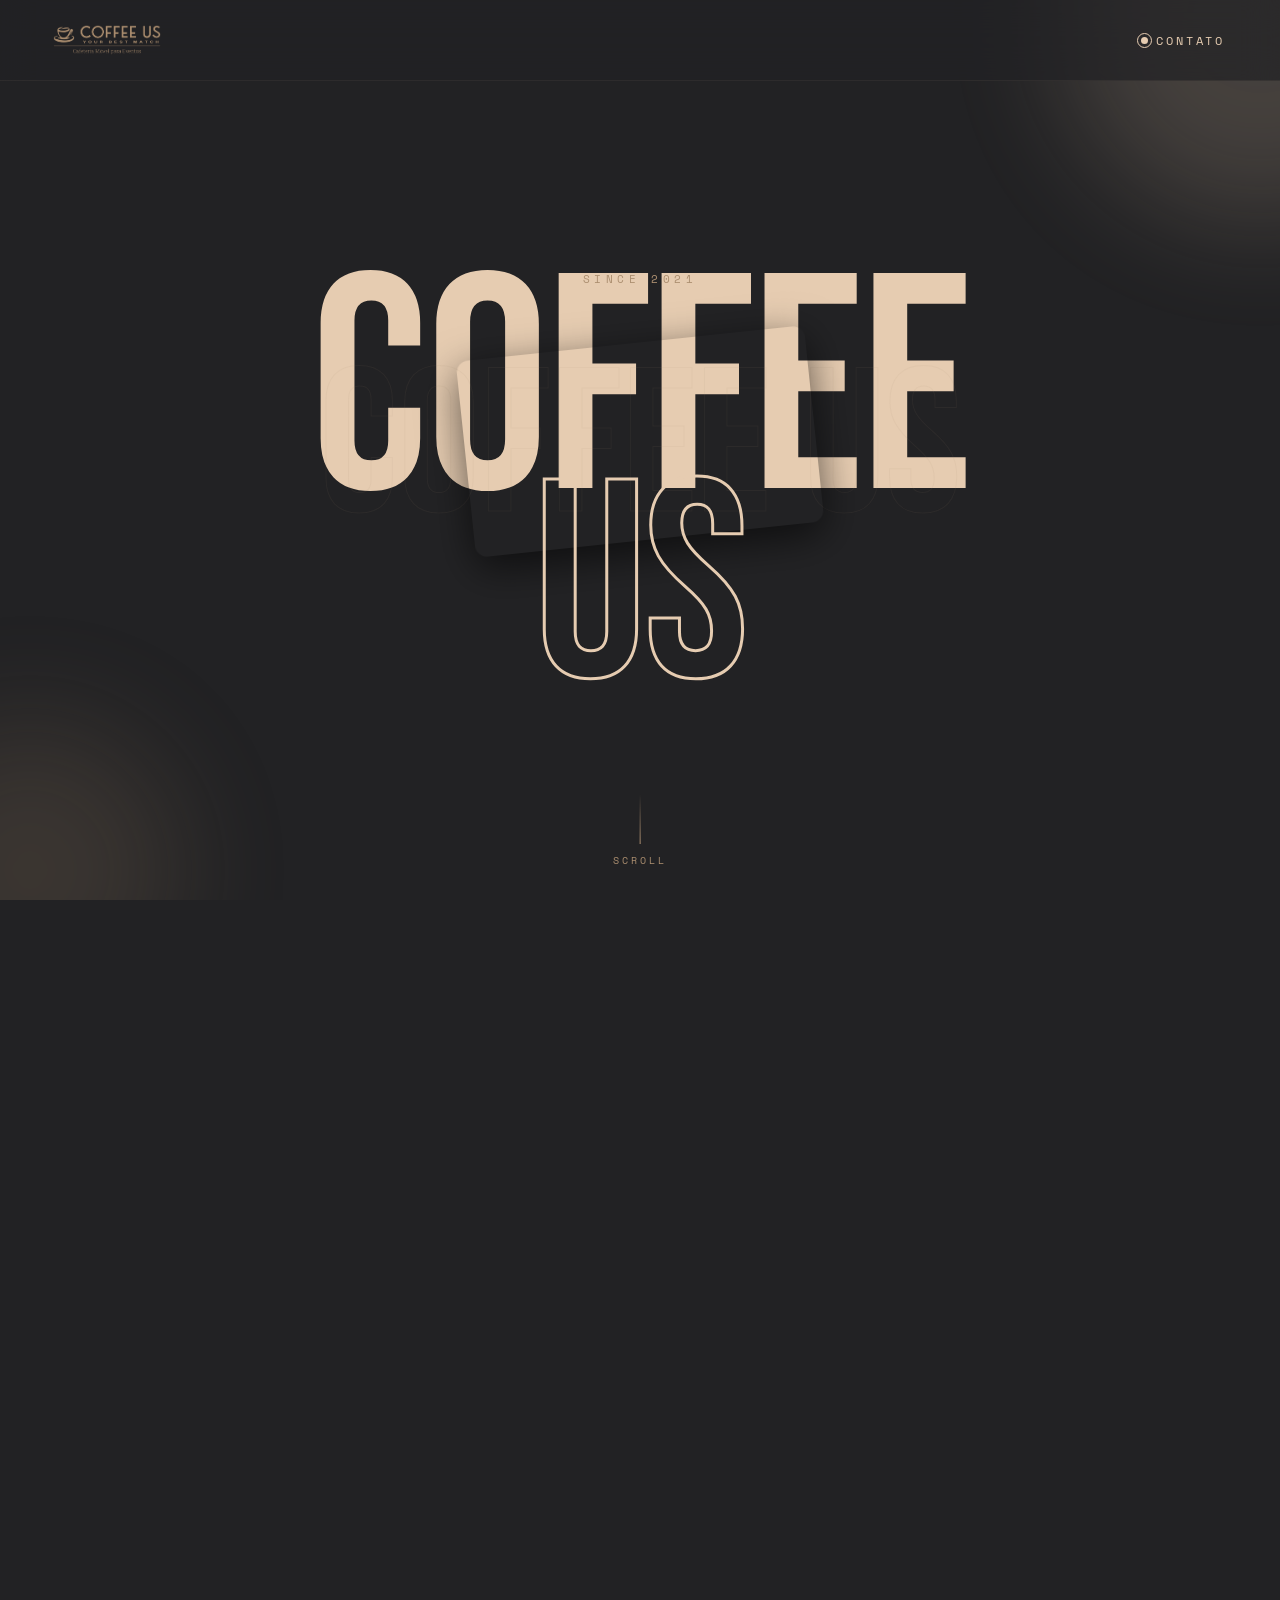
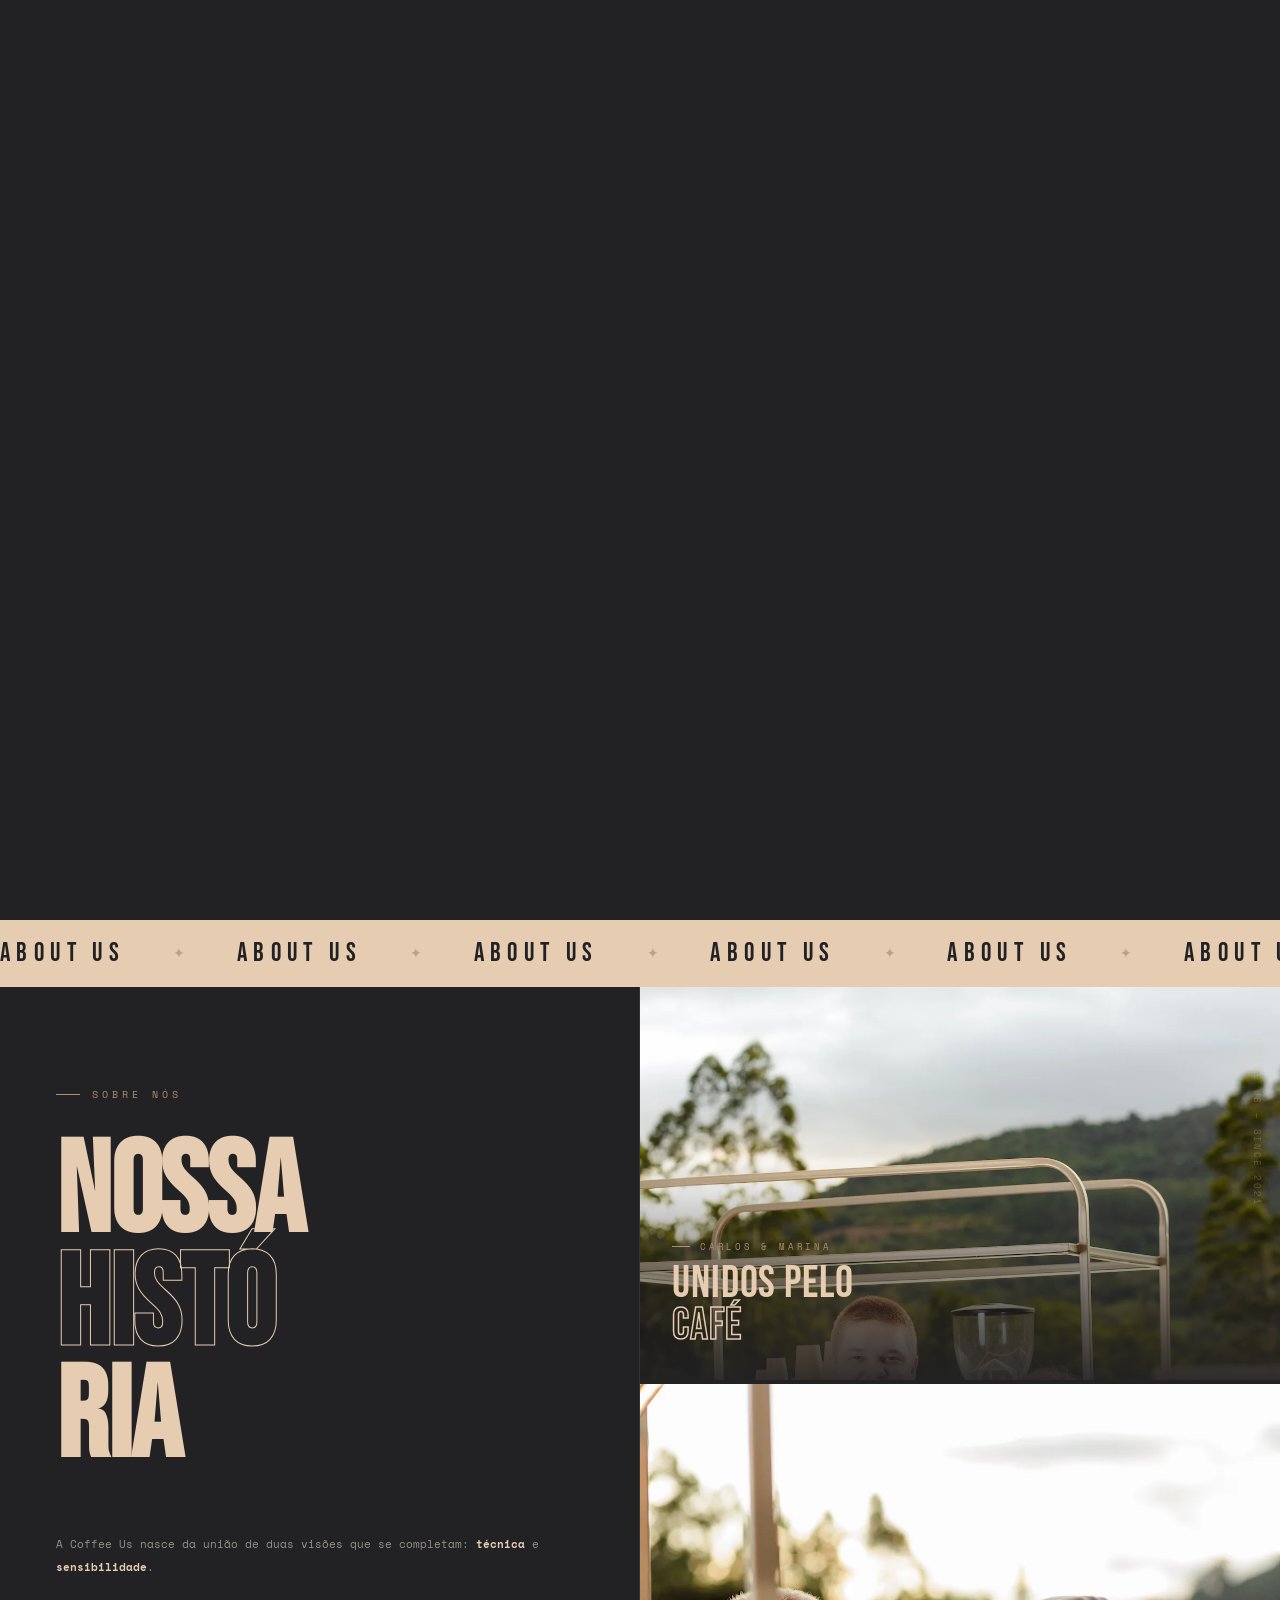
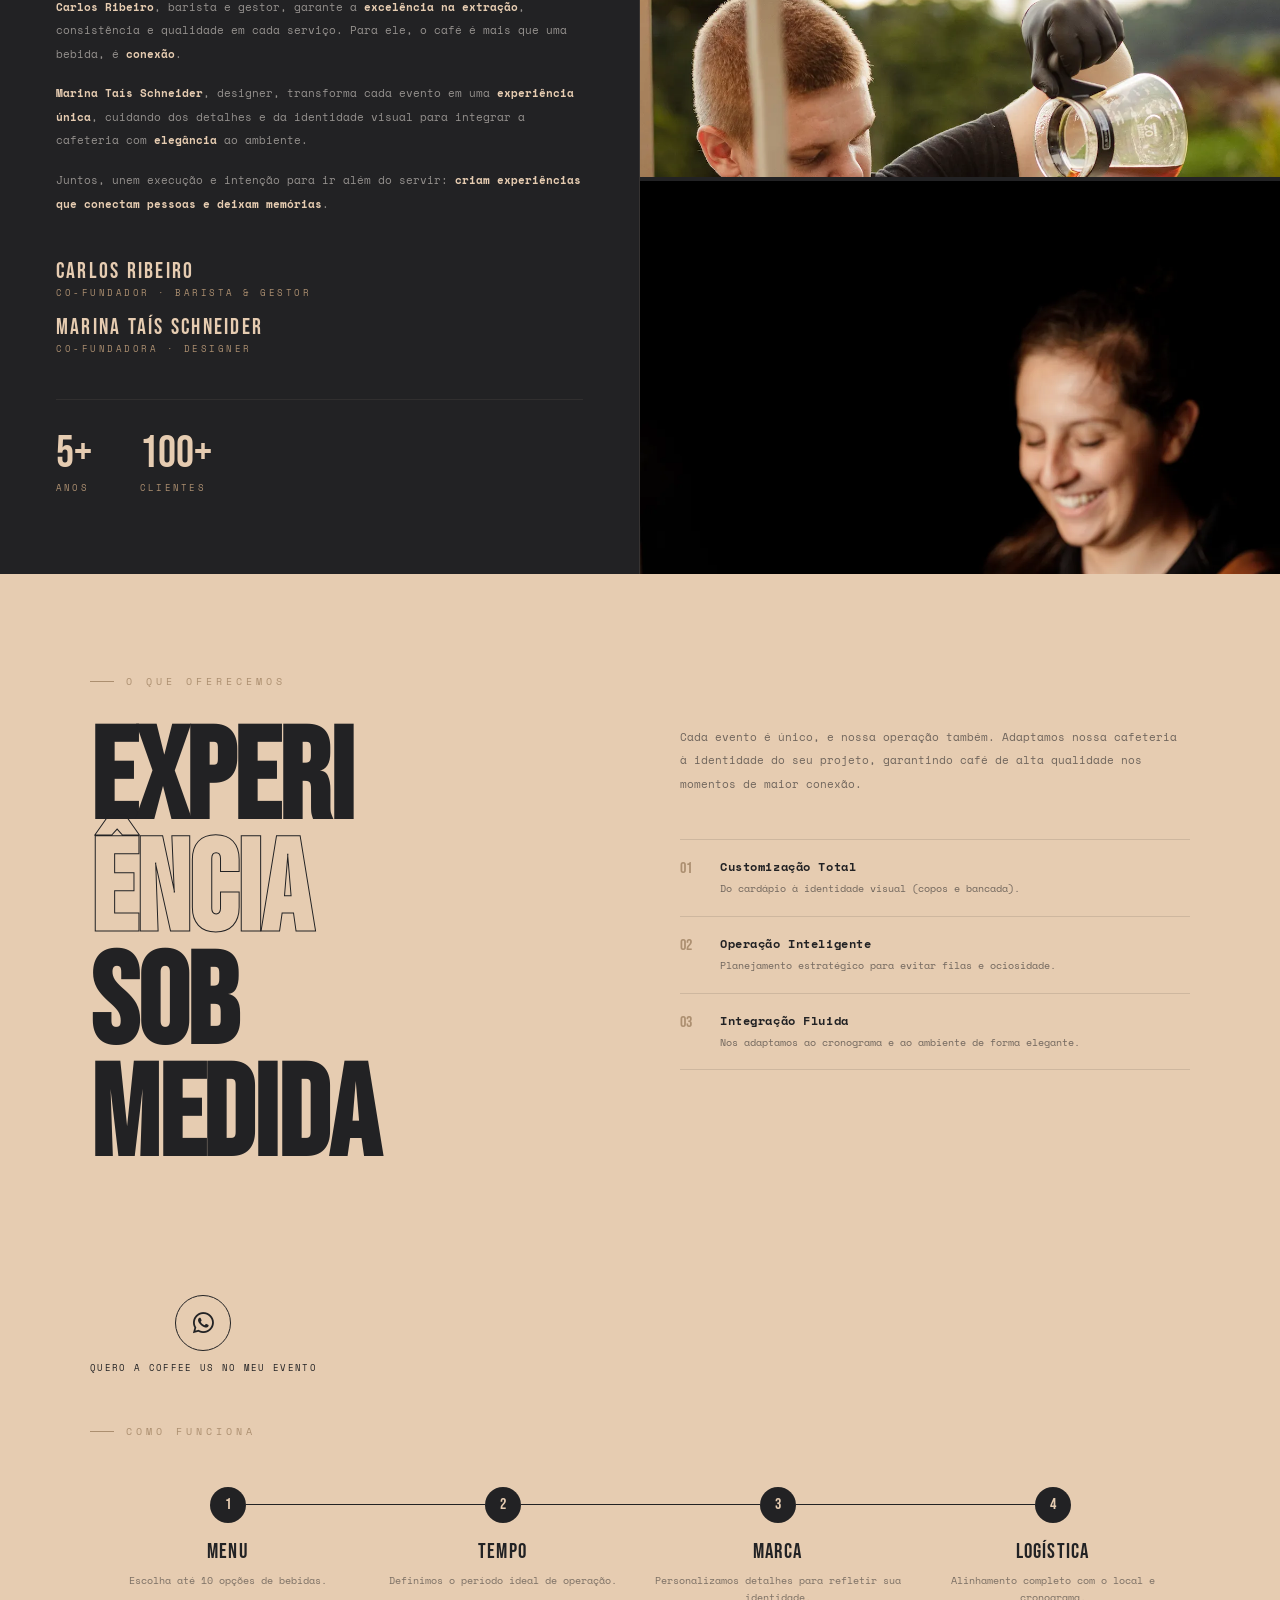
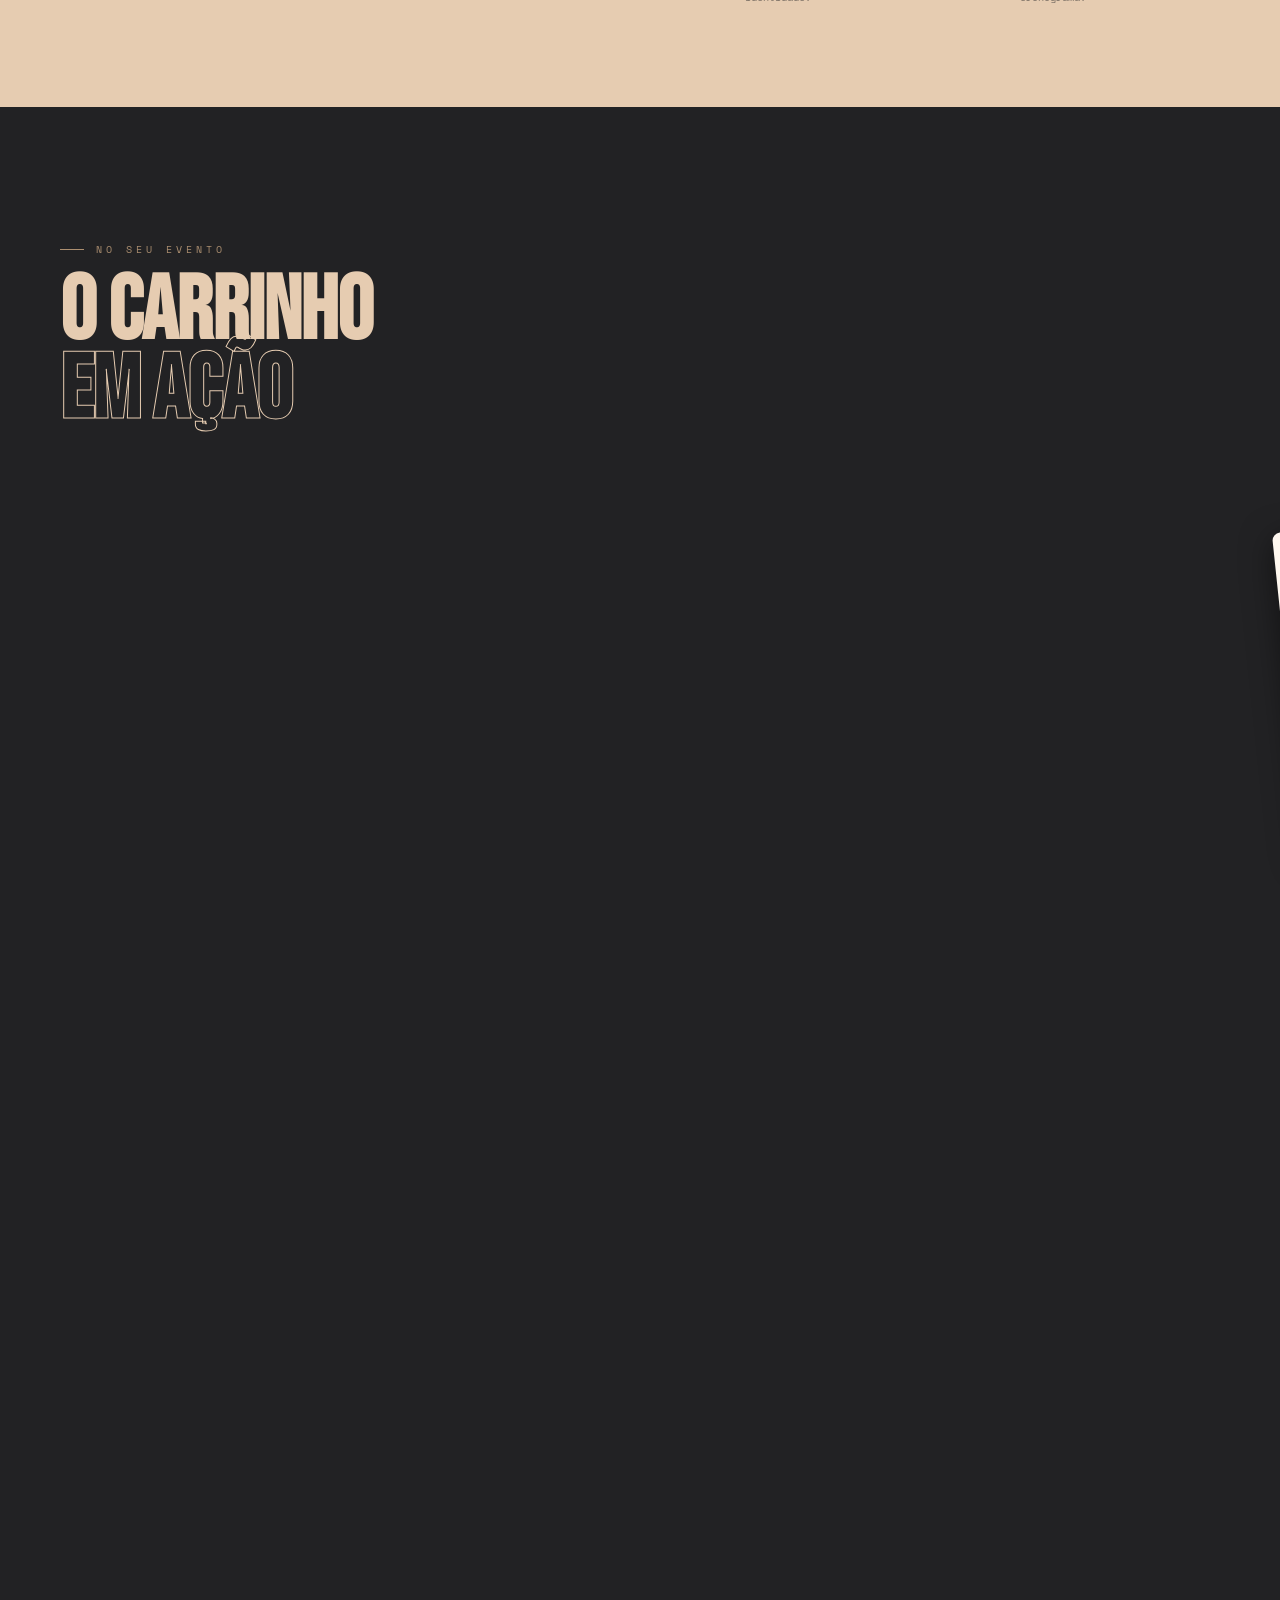
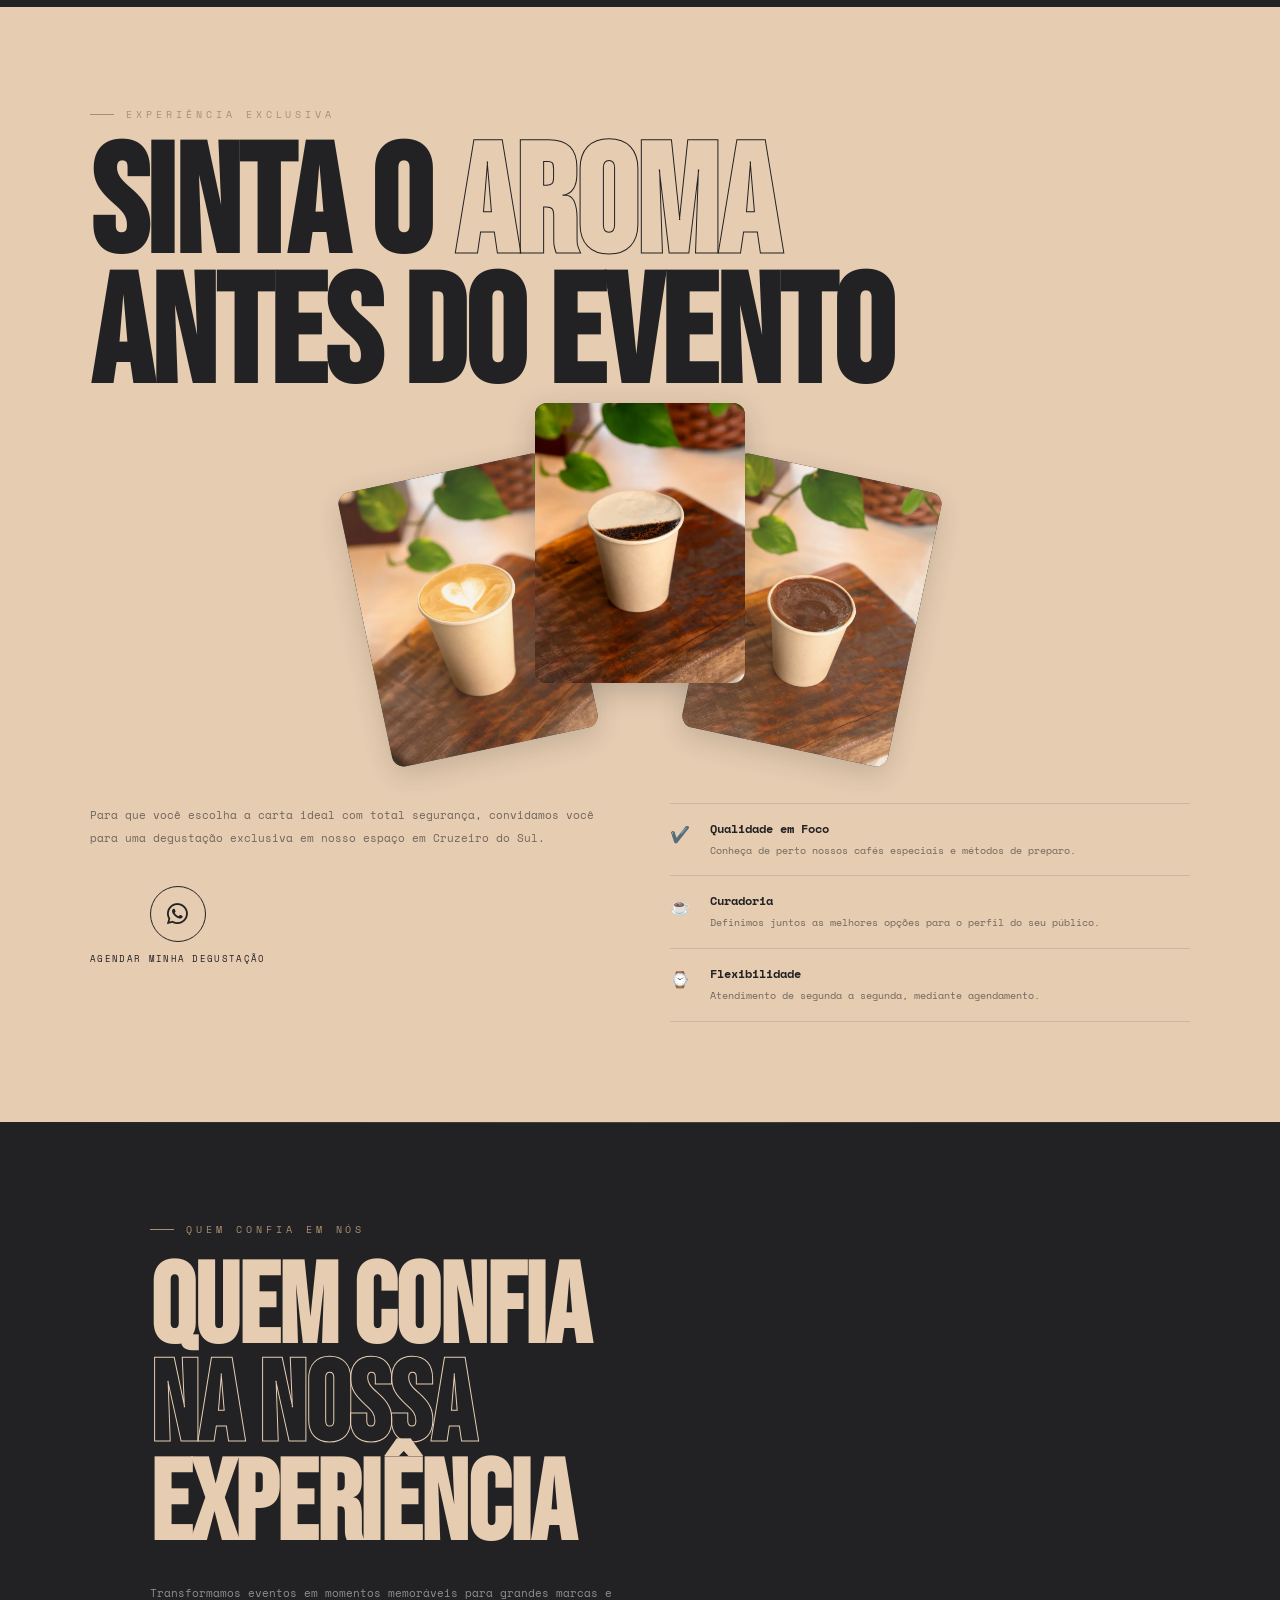
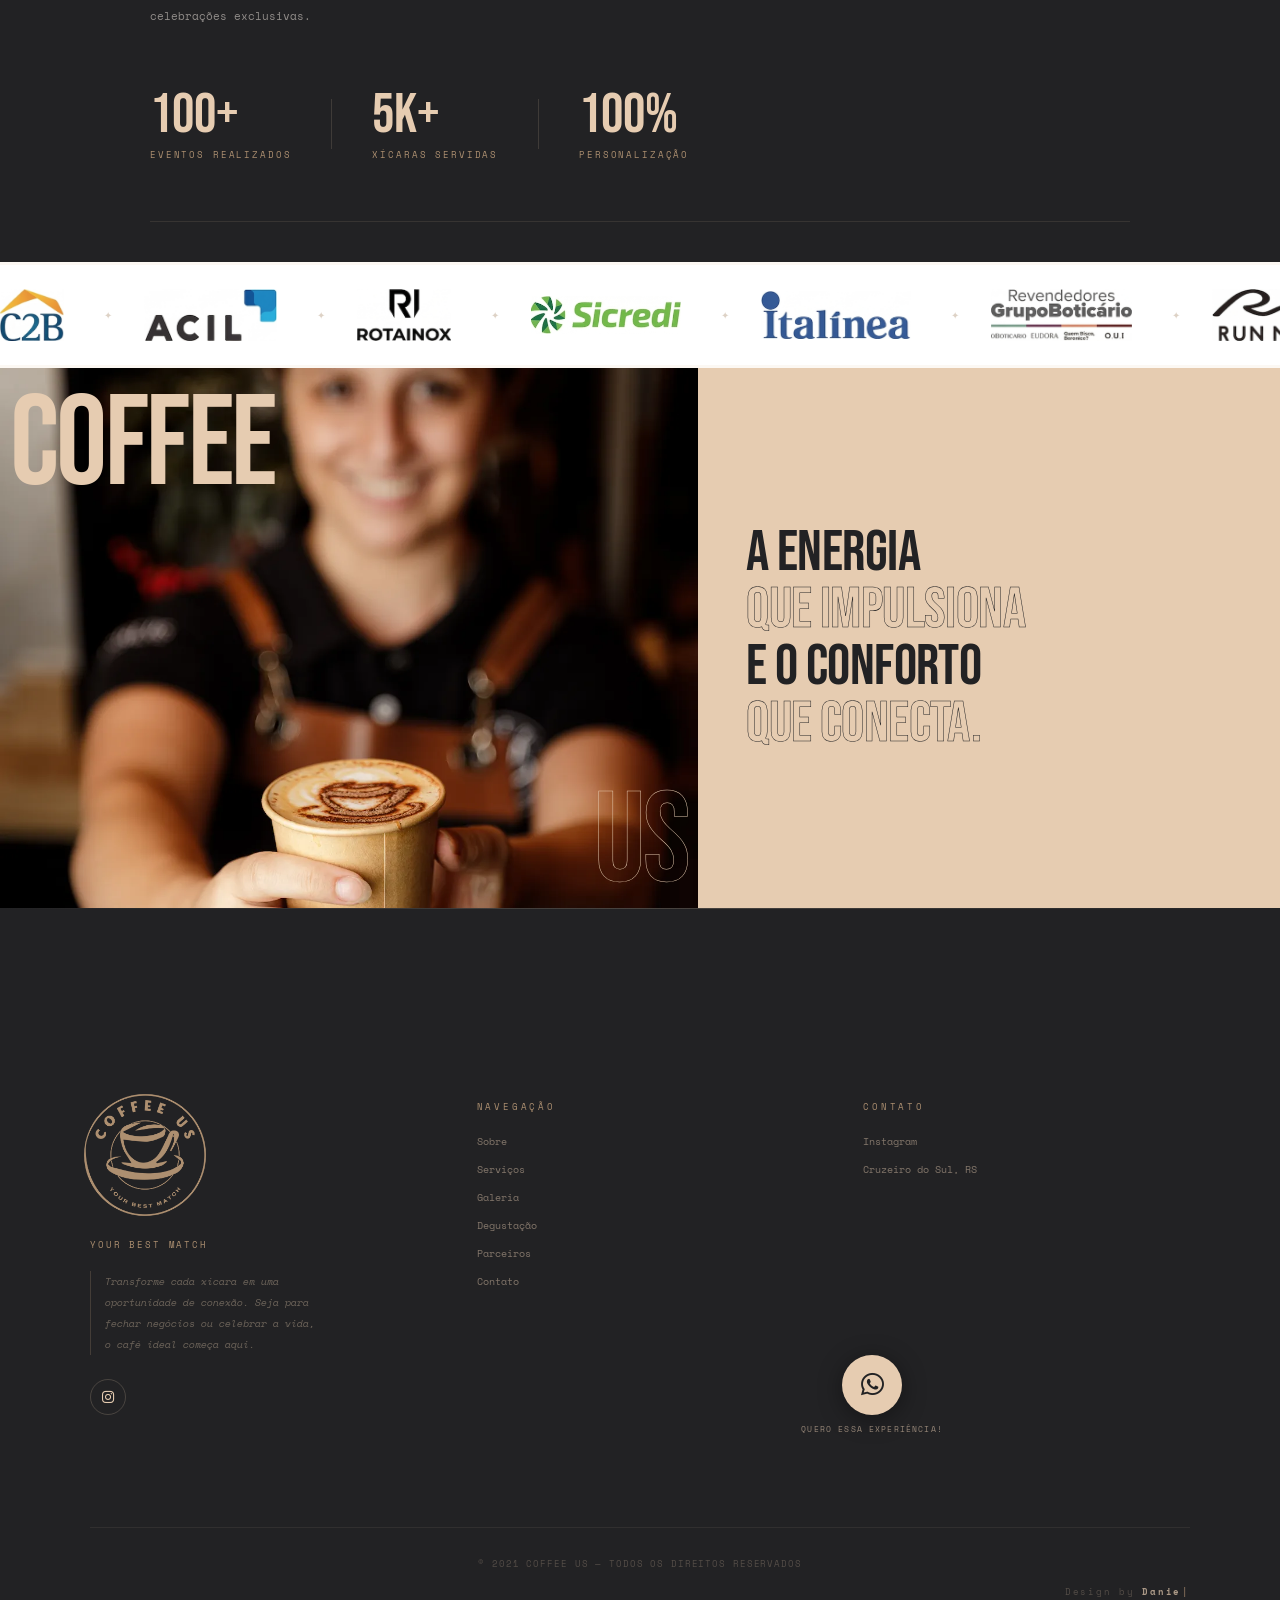
==== index.html @ 1aefc109 "bug carrossel e vapor" ====
<!DOCTYPE html>
<html lang="pt-BR">
<head>
  <meta charset="UTF-8">
  <meta name="viewport" content="width=device-width, initial-scale=1.0">
  <meta name="color-scheme" content="only light">
  <title>COFFEE US</title>
  <link href="https://fonts.googleapis.com/css2?family=Bebas+Neue&family=Space+Mono:wght@400;700&display=swap" rel="stylesheet">
  <link rel="stylesheet" href="style.css">
  <link rel="stylesheet" href="https://cdnjs.cloudflare.com/ajax/libs/font-awesome/6.5.0/css/all.min.css">
</head>
<body>


<!-- ============================================================
     NAVEGAÇÃO PRINCIPAL
     ============================================================ -->
<nav>
  <img src="./arquivos/logocoffeeus-bege.png" alt="Coffee Us" class="nav-logo-img">
  <ul class="nav-links">
    <li class="nav-contato">
      <span class="contato-pulse"></span>
      <a href="#footer" class="contato-animado">
        <span>C</span><span>O</span><span>N</span><span>T</span><span>A</span><span>T</span><span>O</span>
      </a>
      <span class="contato-underline"></span>
    </li>
  </ul>
</nav>


<!-- ============================================================
     HERO — SEÇÃO PRINCIPAL COM VÍDEO
     ============================================================ -->
<section id="hero">
  <div class="hero-sticky">

    <div class="blob blob-1"></div>
    <div class="blob blob-2"></div>
    <div class="hero-bg-text">COFFEE US</div>

    <!-- CONTEÚDO — SÓ EYEBROW E COFFEE -->
    <div class="hero-content" id="heroContent">
      <p class="hero-eyebrow" id="heroEyebrow">SINCE 2021</p>
      <div class="hero-title-block" id="heroTitleBlock">
        <span class="t-coffee" id="tCoffee">COFFEE</span>
      </div>
    </div>

    <!-- VÍDEO -->
    <div class="video-reveal-wrap" id="videoReveal">
      <video autoplay muted loop playsinline src="./arquivos/video.mp4" id="heroVideo"></video>
      <div class="video-fallback" id="videoFallback">
        <div class="vf-icon">☕</div>
        <div class="vf-label">Ops, recarregue a pagina!</div>
      </div>
    </div>

    <!-- US — IRMÃO DIRETO DO VÍDEO, GARANTINDO Z-INDEX INDEPENDENTE -->
    <span class="t-us" id="tUs">US</span>

    <div class="scroll-hint" id="scrollHint">
      <div class="scroll-line"></div>
      scroll
    </div>

  </div>
</section>


<!-- ============================================================
     ABOUT US
     ============================================================ -->
<div class="marquee-faixa">
  <div class="marquee-track">
    <span>ABOUT US</span>
    <span class="marquee-dot">✦</span>
    <span>ABOUT US</span>
    <span class="marquee-dot">✦</span>
    <span>ABOUT US</span>
    <span class="marquee-dot">✦</span>
    <span>ABOUT US</span>
    <span class="marquee-dot">✦</span>
    <span>ABOUT US</span>
    <span class="marquee-dot">✦</span>
    <span>ABOUT US</span>
    <span class="marquee-dot">✦</span>
    <span>ABOUT US</span>
    <span class="marquee-dot">✦</span>
    <span>ABOUT US</span>
    <span class="marquee-dot">✦</span>
  </div>
</div>


<!-- ============================================================
     SOBRE
     ============================================================ -->
<section id="sobre">

  <!-- ESQUERDA -->
  <div class="sobre-left">
    <div>
      <p class="sobre-tag">Sobre nós</p>
      <h2 class="sobre-titulo-grande">
        NOSSA<br><span class="outline">HISTÓ</span><br>RIA
      </h2>

      <div class="sobre-texto">
        <span class="bloco">A Coffee Us nasce da união de duas visões que se completam: <strong>técnica</strong> e <strong>sensibilidade</strong>.</span>
        <span class="bloco"><strong>Carlos Ribeiro</strong>, barista e gestor, garante a <strong>excelência na extração</strong>, consistência e qualidade em cada serviço. Para ele, o café é mais que uma bebida, é <strong>conexão</strong>.</span>
        <span class="bloco"><strong>Marina Taís Schneider</strong>, designer, transforma cada evento em uma <strong>experiência única</strong>, cuidando dos detalhes e da identidade visual para integrar a cafeteria com <strong>elegância</strong> ao ambiente.</span>
        <span class="bloco">Juntos, unem execução e intenção para ir além do servir: <strong>criam experiências que conectam pessoas e deixam memórias</strong>.</span>
      </div>

      <div class="sobre-nomes">
        <div>
          <div class="sobre-nome">Carlos Ribeiro</div>
          <span class="sobre-cargo">Co-fundador · Barista & Gestor</span>
        </div>
        <div>
          <div class="sobre-nome">Marina Taís Schneider</div>
          <span class="sobre-cargo">Co-fundadora · Designer</span>
        </div>
      </div>

      <div class="sobre-stat">
        <div class="stat-item">
          <div class="stat-numero">5+</div>
          <div class="stat-label">Anos</div>
        </div>
        <div class="stat-item">
          <div class="stat-numero">100+</div>
          <div class="stat-label">Clientes</div>
        </div>
      </div>
    </div>
  </div>

  <!-- DIREITA — FOTO FULL HEIGHT - 3 FOTOS -->
<div class="sobre-right">
  <span class="sobre-ano">COFFEE US — SINCE 2021</span>

  <div class="fotos-stack">

    <div class="foto-item foto-grande">
      <img src="./arquivos/casal.webp" alt="Carlos e Marina" loading="lazy">
      <div class="foto-overlay"></div>
      <div class="foto-caption">
        <div class="foto-caption-tag">Carlos & Marina</div>
        <div class="foto-caption-frase">UNIDOS PELO<br><span class="outline">CAFÉ</span></div>
      </div>
    </div>

    <div class="foto-item">
      <img src="./arquivos/carlos.webp" alt="Carlos" loading="lazy">
    </div>

    <div class="foto-item">
      <img src="./arquivos/marina.webp" alt="Marina" loading="lazy">
    </div>

  </div>
</div>

</section>


<!-- ============================================================
     SERVIÇOS
     ============================================================ -->
<section id="servicos">
  <div class="servicos-inner">

    <p class="servicos-tag">O que oferecemos</p>

    <div class="servicos-top">
      <div>
        <h2 class="servicos-titulo">
          EXPERI<br><span class="sv-outline">ÊNCIA</span><br>SOB<br>MEDIDA
        </h2>
        <a href="javascript:void(0)" onclick="abrirModal()" class="btn-whatsapp">
          <div class="btn-wpp-circulo">
            <i class="fa-brands fa-whatsapp"></i>
          </div>
        <span class="btn-wpp-texto">Quero a Coffee Us no meu evento</span>
        </a>
      </div>
      <div>
        <p class="servicos-desc">
          Cada evento é único, e nossa operação também. Adaptamos nossa cafeteria à identidade do seu projeto, garantindo café de alta qualidade nos momentos de maior conexão.
        </p>

        <div class="servicos-lista">
          <div class="lista-item">
            <span class="lista-num">01</span>
            <div class="lista-conteudo">
              <div class="lista-titulo">Customização Total</div>
              <div class="lista-texto">Do cardápio à identidade visual (copos e bancada).</div>
            </div>
          </div>
          <div class="lista-item">
            <span class="lista-num">02</span>
            <div class="lista-conteudo">
              <div class="lista-titulo">Operação Inteligente</div>
              <div class="lista-texto">Planejamento estratégico para evitar filas e ociosidade.</div>
            </div>
          </div>
          <div class="lista-item">
            <span class="lista-num">03</span>
            <div class="lista-conteudo">
              <div class="lista-titulo">Integração Fluida</div>
              <div class="lista-texto">Nos adaptamos ao cronograma e ao ambiente de forma elegante.</div>
            </div>
          </div>
        </div>
      </div>
    </div>

    <div class="servicos-divisor"></div>

    <p class="timeline-titulo">Como funciona</p>

    <div class="timeline" id="timeline">
      <div class="timeline-step">
        <div class="step-circulo"><span class="step-num">1</span></div>
        <div class="timeline-linha"><div class="timeline-linha-fill"></div></div>
        <div class="step-nome">MENU</div>
        <div class="step-desc">Escolha até 10 opções de bebidas.</div>
      </div>
      <div class="timeline-step">
        <div class="step-circulo"><span class="step-num">2</span></div>
        <div class="timeline-linha"><div class="timeline-linha-fill"></div></div>
        <div class="step-nome">TEMPO</div>
        <div class="step-desc">Definimos o período ideal de operação.</div>
      </div>
      <div class="timeline-step">
        <div class="step-circulo"><span class="step-num">3</span></div>
        <div class="timeline-linha"><div class="timeline-linha-fill"></div></div>
        <div class="step-nome">MARCA</div>
        <div class="step-desc">Personalizamos detalhes para refletir sua identidade.</div>
      </div>
      <div class="timeline-step last">
        <div class="step-circulo"><span class="step-num">4</span></div>
        <div class="step-nome">LOGÍSTICA</div>
        <div class="step-desc">Alinhamento completo com o local e cronograma.</div>
      </div>
    </div>

  </div>
</section>


<!-- ============================================================
     GALERIA — CARRINHO
     ============================================================ -->
<section id="galeria">
  <div class="galeria-sticky">
    <div class="galeria-topo">
      <p class="galeria-tag">No seu evento</p>
      <h2 class="galeria-titulo">O CARRINHO<br><span class="gl-outline">EM AÇÃO</span></h2>
    </div>
    <div class="galeria-cards" id="galeriaCards">
      <div class="card-polaroid" data-rot="-6">
        <div class="card-foto"><img src="./arquivos/carrinho1.webp" alt="Carrinho Coffee Us" loading="lazy"></div>
        <div class="card-legenda">Café especial no seu evento</div>
      </div>
      <div class="card-polaroid" data-rot="4">
        <div class="card-foto"><img src="./arquivos/carrinho2.webp" alt="Carrinho Coffee Us" loading="lazy"></div>
        <div class="card-legenda">Experiência sob medida</div>
      </div>
      <div class="card-polaroid" data-rot="-3">
        <div class="card-foto"><img src="./arquivos/carrinho3.webp" alt="Carrinho Coffee Us" loading="lazy"></div>
        <div class="card-legenda">Identidade visual integrada</div>
      </div>
      <div class="card-polaroid" data-rot="7">
        <div class="card-foto"><img src="./arquivos/carrinho4.webp" alt="Carrinho Coffee Us" loading="lazy"></div>
        <div class="card-legenda">Conexão em cada xícara</div>
      </div>
      <div class="card-polaroid" data-rot="-5">
        <div class="card-foto"><img src="./arquivos/carrinho5.webp" alt="Carrinho Coffee Us" loading="lazy"></div>
        <div class="card-legenda">Detalhes que encantam</div>
      </div>
      <div class="card-polaroid" data-rot="3">
        <div class="card-foto"><img src="./arquivos/carrinho6.webp" alt="Carrinho Coffee Us" loading="lazy"></div>
        <div class="card-legenda">Momentos que ficam</div>
      </div>
    </div>
  </div>
</section>

<!-- ============================================================
     DEGUSTAÇÃO
     ============================================================ -->
<section id="degustacao">
  <div class="degu-inner">

    <p class="degu-tag">Experiência exclusiva</p>

    <div class="degu-titulo-wrap">
      <h2 class="degu-titulo">SINTA O <span class="degu-outline">AROMA</span><br>ANTES DO EVENTO</h2>
    </div>

    <div class="degu-leque">
      <div class="degu-foto degu-esq" id="deguEsq">
        <img src="./arquivos/cafe1.webp" alt="Café Coffee Us">
      </div>
      <div class="degu-foto degu-centro" id="deguCentro">
        <img src="./arquivos/cafe2.webp" alt="Café Coffee Us">
      </div>
      <div class="degu-foto degu-dir" id="deguDir">
        <img src="./arquivos/cafe3.webp" alt="Café Coffee Us">
      </div>
    </div>

    <div class="degu-baixo">
      <div>
        <p class="degu-desc">
          Para que você escolha a carta ideal com total segurança, convidamos você para uma degustação exclusiva em nosso espaço em Cruzeiro do Sul.
        </p>
        <a href="javascript:void(0)" onclick="abrirModal()" class="btn-degu">
          <div class="btn-degu-circulo">
            <i class="fa-brands fa-whatsapp"></i>
          </div>
          <span class="btn-degu-texto">Agendar minha degustação</span>
        </a>
      </div>

      <div class="degu-itens">
        <div class="degu-item">
          <span class="degu-icone">✔️</span>
          <div>
            <div class="degu-item-titulo">Qualidade em Foco</div>
            <div class="degu-item-texto">Conheça de perto nossos cafés especiais e métodos de preparo.</div>
          </div>
        </div>
        <div class="degu-item">
          <span class="degu-icone">☕</span>
          <div>
            <div class="degu-item-titulo">Curadoria</div>
            <div class="degu-item-texto">Definimos juntos as melhores opções para o perfil do seu público.</div>
          </div>
        </div>
        <div class="degu-item">
          <span class="degu-icone">⌚️</span>
          <div>
            <div class="degu-item-titulo">Flexibilidade</div>
            <div class="degu-item-texto">Atendimento de segunda a segunda, mediante agendamento.</div>
          </div>
        </div>
      </div>
    </div>

  </div>
</section>


<!-- ============================================================
     PARCEIROS
     ============================================================ -->
<section id="parceiros">
  <div class="parceiros-inner">

    <div class="parceiros-topo">
      <p class="parceiros-tag">Quem confia em nós</p>
      <h2 class="parceiros-titulo">QUEM CONFIA<br><span class="pc-outline">NA NOSSA</span><br>EXPERIÊNCIA</h2>
      <p class="parceiros-desc">Transformamos eventos em momentos memoráveis para grandes marcas e celebrações exclusivas.</p>
    </div>

    <div class="parceiros-stats">
      <div class="pstat">
        <div class="pstat-num">100+</div>
        <div class="pstat-label">Eventos realizados</div>
      </div>
      <div class="pstat-divider"></div>
      <div class="pstat">
        <div class="pstat-num">5K+</div>
        <div class="pstat-label">Xícaras servidas</div>
      </div>
      <div class="pstat-divider"></div>
      <div class="pstat">
        <div class="pstat-num">100%</div>
        <div class="pstat-label">Personalização</div>
      </div>
    </div>

  </div>

  <!-- CARROSSEL -->
  <div class="parceiros-carrossel">
    <div class="parceiros-track" id="parceirosTrack">
      <div class="parceiro-logo"><img src="./arquivos/logo-c2b.png" alt="C2B" loading="lazy"></div>
      <div class="parceiro-logo"><img src="./arquivos/logo-acil.png" alt="ACIL" loading="lazy"></div>
      <div class="parceiro-logo"><img src="./arquivos/logo-rotainox.png" alt="Rotainox" loading="lazy"></div>
      <div class="parceiro-logo"><img src="./arquivos/logo-sicredi.png" alt="Sicredi" loading="lazy"></div>
      <div class="parceiro-logo"><img src="./arquivos/logo-italinea.png" alt="Italínea" loading="lazy"></div>
      <div class="parceiro-logo"><img src="./arquivos/logo-grupoboticario.png" alt="Grupo Boticário" loading="lazy"></div>
      <div class="parceiro-logo"><img src="./arquivos/logo-runmore.png" alt="Run More" loading="lazy"></div>
      <div class="parceiro-logo"><img src="./arquivos/logo-kto.png" alt="KTO" loading="lazy"></div>
      <div class="parceiro-logo"><img src="./arquivos/logo-diamond.png" alt="Diamond Construtora" loading="lazy"></div>
      <div class="parceiro-logo"><img src="./arquivos/logo-criare.png" alt="Criare" loading="lazy"></div>
      <div class="parceiro-logo"><img src="./arquivos/logo-dalecarnegie.png" alt="Dale Carnegie" loading="lazy"></div>
      <div class="parceiro-logo"><img src="./arquivos/logo-rgs.png" alt="Governo RS" loading="lazy"></div>
      <div class="parceiro-logo"><img src="./arquivos/logo-corteva.png" alt="Corteva" loading="lazy"></div>
      <div class="parceiro-logo"><img src="./arquivos/logo-cpfl.png" alt="CPFL Energia" loading="lazy"></div>
      <!-- DUPLICADOS PARA LOOP INFINITO -->
      <div class="parceiro-logo"><img src="./arquivos/logo-c2b.png" alt="C2B"></div>
      <div class="parceiro-logo"><img src="./arquivos/logo-acil.png" alt="ACIL"></div>
      <div class="parceiro-logo"><img src="./arquivos/logo-rotainox.png" alt="Rotainox"></div>
      <div class="parceiro-logo"><img src="./arquivos/logo-sicredi.png" alt="Sicredi"></div>
      <div class="parceiro-logo"><img src="./arquivos/logo-italinea.png" alt="Italínea"></div>
      <div class="parceiro-logo"><img src="./arquivos/logo-grupoboticario.png" alt="Grupo Boticário"></div>
      <div class="parceiro-logo"><img src="./arquivos/logo-runmore.png" alt="Run More"></div>
      <div class="parceiro-logo"><img src="./arquivos/logo-kto.png" alt="KTO"></div>
      <div class="parceiro-logo"><img src="./arquivos/logo-diamond.png" alt="Diamond Construtora"></div>
      <div class="parceiro-logo"><img src="./arquivos/logo-criare.png" alt="Criare"></div>
      <div class="parceiro-logo"><img src="./arquivos/logo-dalecarnegie.png" alt="Dale Carnegie"></div>
      <div class="parceiro-logo"><img src="./arquivos/logo-rgs.png" alt="Governo RS"></div>
      <div class="parceiro-logo"><img src="./arquivos/logo-corteva.png" alt="Corteva"></div>
      <div class="parceiro-logo"><img src="./arquivos/logo-cpfl.png" alt="CPFL Energia"></div>
    </div>
  </div>

</section>


<!-- ============================================================
     FRASE IMPACTO
     ============================================================ -->
<section id="frase-impacto">
  <div class="frase-baixo">
    <div class="frase-foto">
      <img src="./arquivos/marina-café.webp" alt="Marina" loading="lazy">
      <span class="frase-coffee-over">COFFEE</span>
      <span class="frase-us-over">US</span>
    </div>
    <div class="frase-dir">
      <span class="frase-linha">A ENERGIA</span>
      <span class="frase-linha frase-outline">QUE IMPULSIONA</span>
      <span class="frase-linha">E O CONFORTO</span>
      <span class="frase-linha frase-outline">QUE CONECTA.</span>
    </div>
  </div>
</section>


<!-- ============================================================
     FOOTER - CTA FINAL
     ============================================================ -->

<!-- MODAL - INFORMACOES WHATS PARA ORCAMENTO -->
<div class="modal-overlay" id="modalOverlay" onclick="fecharFora(event)">
  <div class="modal">
    <button class="modal-fechar" onclick="fecharModal()">✕</button>
    <div class="modal-tag">Solicite agora</div>
    <div class="modal-titulo">QUERO A<br><span>COFFEE US</span><br>NO MEU EVENTO</div>

    <div class="form-grupo">
      <label class="form-label">Nome</label>
      <input type="text" class="form-input" id="m-nome" placeholder="Seu nome">
    </div>
    <div class="form-grupo">
      <label class="form-label">Ocasião</label>
      <input type="text" class="form-input" id="m-ocasiao" placeholder="Ex: casamento, corporativo, aniversário...">
    </div>
    <div class="form-grupo">
     <label class="form-label">Data do evento</label>
     <input type="text" class="form-input" id="m-data" placeholder="Ex: 13/09/2026">
    </div>
    <div class="form-grupo">
      <label class="form-label">Local</label>
      <input type="text" class="form-input" id="m-local" placeholder="Cidade e local do evento">
    </div>
    <div class="form-grupo">
      <label class="form-label">Número de convidados</label>
      <input type="text" class="form-input" id="m-convidados" placeholder="Estimativa de pessoas">
    </div>

    <button class="form-btn" onclick="enviarModal()">
      <i class="fa-brands fa-whatsapp"></i>
      <span>ENVIAR</span>
    </button>
  </div>
</div>


<!-- FOOTER -->
<footer id="footer">
  <canvas id="beansCanvas"></canvas>

  <div class="ft-inner">
    <div>
      <img src="./arquivos/logoxicara-bege.png" alt="Coffee Us" class="ft-logo-img">
      <div class="ft-tagline">Your Best Match</div>
      <p class="ft-frase-delicada">
        Transforme cada xícara em uma<br>
        oportunidade de conexão. Seja para<br>
        fechar negócios ou celebrar a vida,<br>
        o café ideal começa aqui.
      </p>
      <div class="ft-social">
        <a class="ft-soc-btn" href="https://www.instagram.com/uscoffe/" target="_blank"><i class="fa-brands fa-instagram"></i></a>
      </div>
    </div>

    <div>
      <div class="ft-col-titulo">Navegação</div>
      <div class="ft-links">
        <a class="ft-link" href="#sobre">Sobre</a>
        <a class="ft-link" href="#servicos">Serviços</a>
        <a class="ft-link" href="#galeria">Galeria</a>
        <a class="ft-link" href="#degustacao">Degustação</a>
        <a class="ft-link" href="#parceiros">Parceiros</a>
        <a class="ft-link" href="#contato">Contato</a>
      </div>
    </div>

     <div>
      <div class="ft-col-titulo">Contato</div>
      <div class="ft-links">
        <a class="ft-link" href="https://www.instagram.com/uscoffe/" target="_blank">Instagram</a>
        <span class="ft-link">Cruzeiro do Sul, RS</span>
      </div>

      <button class="btn-flutuante ft-wpp-btn" onclick="abrirModal()">
        <div class="btn-flutuante-circulo">
          <i class="fa-brands fa-whatsapp"></i>
        </div>
        <span class="btn-flutuante-label">Quero essa experiência!</span>
      </button>
    </div>

  </div>

  <div class="ft-bottom">
    <span class="ft-copy">© 2021 COFFEE US — TODOS OS DIREITOS RESERVADOS</span>
  <a href="https://www.instagram.com/daniel_nascimennto/" target="_blank" class="assinatura-daniel">
    Design by <strong id="assinaturaTexto"></strong><span class="cursor-daniel">|</span>
  </a>
</div>

<!-- ============================================================
     SCRIPTS
     ============================================================ -->
<script src="main.js"></script>

</body>
</html>
---- style.css ----
/* ============================================
   VARIÁVEIS GLOBAIS
   ============================================ */
:root {
  --cream:         #e6ccb1;
  --white:         #ffffff;
  --dark:          #222224;
  --off-white:     #fff8f0;
  --brown:         #ac8f70;
}


/* ============================================
   RESET E BASE
   ============================================ */
* { margin: 0; 
  padding: 0; 
  box-sizing: border-box; 
}

html { 
  scroll-behavior: smooth;  
  color-scheme: only light; 
}

body {
  font-family: 'Space Mono', monospace;
  background: var(--dark);
  color: var(--off-white);
  overflow-x: hidden;
}


/* ============================================
   NAVEGAÇÃO
   ============================================ */
nav {
  position: fixed;
  top: 0; left: 0; right: 0;
  z-index: 1000;
  isolation: isolate;
  display: flex;
  align-items: center;
  justify-content: space-between;
  padding: 1.2rem 3rem;
  background: rgba(34,34,36,0.72);
  backdrop-filter: blur(18px);
  -webkit-backdrop-filter: blur(18px);
  border-bottom: 1px solid rgba(230,204,177,0.06);
  transition: background 0.4s ease;
}

.nav-logo-img { height: 42px; width: auto; }

.logo {
  font-family: 'Bebas Neue', sans-serif;
  font-size: 2rem;
  letter-spacing: 0.1em;
  color: var(--cream);
}

.nav-links {
  display: flex;
  gap: 2.5rem;
  list-style: none;
  align-items: center;
}

.nav-links li:not(.nav-contato) a {
  font-size: 0.75rem;
  letter-spacing: 0.15em;
  text-transform: uppercase;
  color: var(--cream);
  text-decoration: none;
  opacity: 0.6;
  transition: opacity 0.3s;
}
.nav-links li:not(.nav-contato) a:hover { opacity: 1; }

/* CONTATO */
.nav-contato {
  position: relative;
  display: flex;
  align-items: center;
  gap: 8px;
}

.contato-pulse {
  width: 7px; height: 7px;
  border-radius: 50%;
  background: var(--cream);
  flex-shrink: 0;
  position: relative;
}
.contato-pulse::after {
  content: '';
  position: absolute;
  inset: -4px;
  border-radius: 50%;
  border: 1.5px solid var(--cream);
  animation: ripple 1.8s ease-out infinite;
}

@keyframes ripple {
  0%   { transform: scale(0.6); opacity: 1; }
  100% { transform: scale(2.4); opacity: 0; }
}

.contato-animado {
  display: inline-flex;
  gap: 1px;
  text-decoration: none;
  font-size: 0.75rem;
  letter-spacing: 0.15em;
  text-transform: uppercase;
  color: var(--cream);
}

.contato-animado span {
  display: inline-block;
  opacity: 0;
  transform: translateY(-40px);
  animation: dropLetter 0.6s ease forwards;
  color: var(--cream);
}
.contato-animado span:nth-child(1) { animation-delay: 0.00s; }
.contato-animado span:nth-child(2) { animation-delay: 0.08s; }
.contato-animado span:nth-child(3) { animation-delay: 0.16s; }
.contato-animado span:nth-child(4) { animation-delay: 0.24s; }
.contato-animado span:nth-child(5) { animation-delay: 0.32s; }
.contato-animado span:nth-child(6) { animation-delay: 0.40s; }
.contato-animado span:nth-child(7) { animation-delay: 0.48s; }

@keyframes dropLetter {
  0%   { opacity: 0; transform: translateY(-40px); }
  60%  { transform: translateY(5px); }
  100% { opacity: 1; transform: translateY(0); }
}

.contato-animado:hover span {
  animation: jumpLetter 0.4s ease forwards;
  color: var(--off-white);
  opacity: 1;
}
.contato-animado:hover span:nth-child(1) { animation-delay: 0.00s; }
.contato-animado:hover span:nth-child(2) { animation-delay: 0.04s; }
.contato-animado:hover span:nth-child(3) { animation-delay: 0.08s; }
.contato-animado:hover span:nth-child(4) { animation-delay: 0.12s; }
.contato-animado:hover span:nth-child(5) { animation-delay: 0.16s; }
.contato-animado:hover span:nth-child(6) { animation-delay: 0.20s; }
.contato-animado:hover span:nth-child(7) { animation-delay: 0.24s; }

@keyframes jumpLetter {
  0%   { opacity: 1; transform: translateY(0); }
  30%  { opacity: 1; transform: translateY(-10px); }
  60%  { opacity: 1; transform: translateY(3px); }
  100% { opacity: 1; transform: translateY(0); }
}


/* ============================================
   HERO
   ============================================ */
#hero {
  position: relative;
  height: 280vh;
  background: var(--dark);
}

.hero-sticky {
  position: sticky;
  top: 0;
  height: 100vh;
  height: 100dvh;
  overflow: hidden;
  display: flex;
  align-items: flex-start;
  justify-content: center;
}

.hero-bg-text {
  position: absolute;
  font-family: 'Bebas Neue', sans-serif;
  font-size: clamp(6rem, 16vw, 18rem);
  color: transparent;
  -webkit-text-stroke: 1px rgba(172,143,112,0.08);
  white-space: nowrap;
  user-select: none;
  animation: driftRight 18s linear infinite;
  top: 50%; left: 50%;
  transform: translate(-50%, -50%);
  z-index: 1;
  text-align: center;
  line-height: 0.8;
}
@keyframes driftRight {
  0%   { left: -10%; }
  100% { left: 110%; }
}

.blob {
  position: absolute;
  border-radius: 50%;
  filter: blur(60px);
  opacity: 0.18;
  animation: blobFloat 8s ease-in-out infinite;
  pointer-events: none;
}
.blob-1 { 
  width: 400px; 
  height: 400px; 
  background: var(--cream); 
  top: -180px; 
  right: -180px; 
}

.blob-2 { 
  width: 300px; 
  height: 300px; 
  background: var(--brown); 
  bottom: 0; 
  left: 0; 
  animation-delay: 2s; 
  transform: translate(-40%,40%) 
  translateZ(0);
}

@keyframes blobFloat {
  0%, 100% { transform: translateY(0); }
  50%       { transform: translateY(-20px); }
}

.hero-content {
  position: absolute;
  left: 50%;
  transform: translateX(-50%);
  top: 30%;
  display: flex;
  flex-direction: column;
  align-items: center;
  z-index: auto;
  pointer-events: none;
}

.hero-eyebrow {
  font-size: 0.7rem;
  letter-spacing: 0.4em;
  text-transform: uppercase;
  color: var(--brown);
  margin-bottom: 3rem;
  animation: fadeUp 0.8s 0.2s both;
  position: relative;
  z-index: 10;
}

.hero-title-block {
  position: relative;
  animation: fadeUp 0.8s 0.4s both;
  display: flex;
  flex-direction: column;
  align-items: center;
}

.t-coffee {
  font-family: 'Bebas Neue', sans-serif;
  font-size: clamp(14rem, 24vw, 26rem);
  color: var(--cream);
  display: block;
  letter-spacing: -0.01em;
  line-height: 0.40;
  position: relative;
  z-index: 5;
  margin-bottom: 0.35em;
}

.t-us {
  font-family: 'Bebas Neue', sans-serif;
  font-size: clamp(12rem, 22vw, 24rem);
  color: transparent;
  -webkit-text-stroke: 3px var(--cream);
  letter-spacing: -0.01em;
  position: absolute;
  left: 50%;
  transform: translateX(-50%);
  top: 47%;
  z-index: 25;
  pointer-events: none;
  white-space: nowrap;
}

.video-reveal-wrap {
  position: absolute;
  left: 50%;
  width: min(28vw, 320px);
  height: calc(min(28vw, 320px) * 0.58);
  top: 55%;
  transform: translateX(-50%) rotate(-7deg);
  border-radius: 12px;
  z-index: 10;
  overflow: hidden;
  will-change: width, height, top, border-radius, transform;
  box-shadow: 0 12px 40px rgba(0,0,0,0.6);
}
.video-reveal-wrap video {
  position: absolute;
  inset: 0; width: 100%; height: 100%;
  object-fit: cover;
}
.video-fallback { display: none; }

.scroll-hint {
  position: absolute;
  bottom: 2rem; left: 50%;
  transform: translateX(-50%);
  font-size: 0.65rem;
  letter-spacing: 0.3em;
  text-transform: uppercase;
  color: var(--brown);
  display: flex;
  flex-direction: column;
  align-items: center;
  gap: 0.5rem;
  z-index: 12;
}
.scroll-line {
  width: 1px; height: 50px;
  background: linear-gradient(to bottom, transparent, var(--brown));
  animation: scrollDown 1.5s ease-in-out infinite;
}
@keyframes scrollDown {
  0%   { transform: scaleY(0); transform-origin: top; opacity: 0; }
  50%  { transform: scaleY(1); transform-origin: top; opacity: 1; }
  100% { transform: scaleY(1); transform-origin: bottom; opacity: 0; }
}

@keyframes fadeUp {
  from { opacity: 0; transform: translateY(30px); }
  to   { opacity: 1; transform: translateY(0); }
}

/* ============================================
   MARQUEE
   ============================================ */
.marquee-faixa {
  background: var(--cream);
  overflow: hidden;
  padding: 18px 0;
  white-space: nowrap;
  position: relative;
  z-index: 5;
}
.marquee-track {
  display: inline-flex;
  align-items: center;
  gap: 3rem;
  animation: marqueeScroll 20s linear infinite;
}
.marquee-track span {
  font-family: 'Bebas Neue', sans-serif;
  font-size: 1.6rem;
  letter-spacing: 0.25em;
  color: var(--dark);
}
.marquee-dot { 
  color: var(--brown) !important; 
  font-size: 0.9rem !important; 
  opacity: 0.7; 
}

@keyframes marqueeScroll {
  0%   { transform: translateX(0); }
  100% { transform: translateX(-50%); }
}


/* ============================================
   SOBRE
   ============================================ */
#sobre {
  background: var(--dark);
  display: grid;
  grid-template-columns: 1fr 1fr;
  min-height: 100vh;
  position: relative;
}

.sobre-left {
  padding: 100px 56px 80px;
  display: flex;
  flex-direction: column;
  justify-content: space-between;
  border-right: 1px solid rgba(230,204,177,0.1);
  position: relative;
  z-index: 2;
  font-family: 'Space Mono', monospace;
}

.sobre-tag {
  font-size: 0.62rem;
  letter-spacing: 0.4em;
  text-transform: uppercase;
  color: var(--brown);
  display: flex;
  align-items: center;
  gap: 12px;
  margin-bottom: 36px;
}
.sobre-tag::before { 
  content: ''; 
  width: 24px; 
  height: 1px; 
  background: var(--brown); 
  display: inline-block; 
}

.sobre-titulo-grande {
  font-family: 'Bebas Neue', sans-serif;
  font-size: clamp(4.5rem, 10vw, 8rem);
  line-height: 0.88;
  color: var(--cream);
  letter-spacing: -0.01em;
  margin-bottom: 56px;
}
.sobre-titulo-grande .outline { 
  color: transparent; 
  -webkit-text-stroke: 1px var(--cream); 
}

.sobre-texto {
  font-size: 0.7rem;
  line-height: 2.1;
  color: rgba(255,248,240,0.52);
  margin-bottom: 44px;
}
.sobre-texto strong { 
  color: var(--cream); 
  font-weight: 700; 
}

.sobre-texto .bloco { 
  display: block; 
  margin-bottom: 16px;
}

.sobre-nome {
  font-family: 'Bebas Neue', sans-serif;
  font-size: 1.4rem;
  letter-spacing: 0.1em;
  color: var(--cream);
  line-height: 1.2;
}
.sobre-cargo {
  font-size: 0.56rem;
  letter-spacing: 0.28em;
  text-transform: uppercase;
  color: var(--brown);
  margin-bottom: 16px;
  display: block;
}

.sobre-stat {
  display: flex;
  gap: 48px;
  margin-top: 44px;
  padding-top: 32px;
  border-top: 1px solid rgba(230,204,177,0.08);
}
.stat-numero { 
  font-family: 'Bebas Neue', sans-serif; 
  font-size: 2.8rem; 
  color: var(--cream); 
  line-height: 1; 
}

.stat-label { 
  font-size: 0.56rem; 
  letter-spacing: 0.25em; 
  text-transform: uppercase; 
  color: var(--brown); 
  margin-top: 4px; 
}

.sobre-right {
  position: relative;
  display: flex;
  flex-direction: column;
  overflow: hidden;
}
.sobre-ano {
  position: absolute;
  top: 48px; right: 16px;
  font-size: 0.56rem;
  letter-spacing: 0.2em;
  color: rgba(230,204,177,0.25);
  writing-mode: vertical-rl;
  z-index: 3;
}

.fotos-stack {
  display: flex;
  flex-direction: column;
  height: 100%;
  gap: 4px;
  position: absolute;
  inset: 0;
}

.foto-grande { 
  flex: 0 0 60%; 
  position: relative; 
  overflow: hidden; 
}

.fotos-dupla { 
  flex: 0 0 calc(40% - 4px); 
  display: grid; 
  grid-template-columns: 1fr 1fr; 
  gap: 4px; 
}

.foto-item { 
  position: relative; 
  overflow: hidden; 
  flex: 1; 
}

.foto-item img { 
  width: 100%; 
  height: 100%; 
  object-fit: cover; 
  object-position: center top; 
  display: block; 
  transition: transform 0.6s ease; 
}

.foto-item:hover img { 
  transform: scale(1.04); 
}

.foto-grande .foto-overlay {
  position: absolute; 
  bottom: 0; 
  left: 0; 
  right: 0; 
  height: 55%;
  background: linear-gradient(to top, rgba(34,34,36,0.92) 0%, rgba(34,34,36,0.5) 50%, transparent 100%);
  z-index: 1;
}

.foto-caption { 
  position: absolute; 
  bottom: 32px; 
  left: 32px; 
  right: 32px; 
  z-index: 2; 
}

.foto-caption-tag {
  font-size: 0.58rem; 
  letter-spacing: 0.3em; 
  text-transform: uppercase;
  color: var(--brown); 
  display: flex; 
  align-items: center; 
  gap: 10px; 
  margin-bottom: 10px;
}
.foto-caption-tag::before { 
  content: ''; 
  width: 18px; 
  height: 1px; 
  background: var(--brown); 
  display: inline-block; 
}

.foto-caption-frase { 
  font-family: 'Bebas Neue', sans-serif; 
  font-size: clamp(1.8rem, 3.5vw, 2.8rem); 
  line-height: 0.95; 
  color: var(--cream); 
  letter-spacing: 0.02em; 
}

.foto-caption-frase .outline { 
  color: transparent; 
  -webkit-text-stroke: 1.5px 
  var(--cream); }


/* ============================================
   SERVIÇOS
   ============================================ */
#servicos {
  background: var(--cream);
  padding: 100px 60px;
  position: relative;
  overflow: hidden;
}
.servicos-inner { 
  position: relative; 
  z-index: 1; 
  max-width: 1100px; 
  margin: 0 auto; }

.servicos-tag {
  font-size: 0.62rem; 
  letter-spacing: 0.4em; 
  text-transform: uppercase;
  color: #ac8f70; 
  display: flex; 
  align-items: center; 
  gap: 12px; 
  margin-bottom: 36px;
}

.servicos-tag::before { 
  content: ''; 
  width: 24px; 
  height: 1px; 
  background: #ac8f70; 
  display: inline-block; }

.servicos-top {
  display: grid;
  grid-template-columns: 1fr 1fr;
  gap: 80px;
  margin-bottom: 50px;
  align-items: start;
}

.servicos-titulo {
  font-family: 'Bebas Neue', sans-serif;
  font-size: clamp(4.5rem, 10vw, 8rem);
  line-height: 0.88; 
  color: #222224; 
  letter-spacing: -0.01em;
}

.sv-outline { 
  color: transparent; 
  -webkit-text-stroke: 1px #222224; 
}

.servicos-desc {
  font-family: 'Space Mono', monospace;
  font-size: 0.7rem; 
  line-height: 2.1;
  color: rgba(34,34,36,0.6); 
  margin-bottom: 44px;
}

.btn-whatsapp {
  display: inline-flex; 
  flex-direction: column;
  align-items: center; 
  gap: 10px; 
  margin-top: 120px; 
  text-decoration: none;
}

.btn-wpp-circulo {
  width: 56px; 
  height: 56px; 
  border-radius: 50%;
  border: 1.5px solid #222224; 
  display: flex; 
  align-items: center;
  justify-content: center; 
  animation: pulsar-wpp 2s ease-in-out infinite; 
  transition: background 0.3s;
}

.btn-wpp-circulo i { 
  font-size: 24px; 
  color: #222224; 
  transition: color 0.3s; 
}

.btn-whatsapp:hover .btn-wpp-circulo { 
  background: #222224; 
}

.btn-whatsapp:hover .btn-wpp-circulo i { 
  color: var(--cream); 
}

.btn-wpp-texto {
  font-family: 'Space Mono', monospace; 
  font-size: 0.55rem;
  letter-spacing: 0.15em; 
  text-transform: uppercase; 
  color: #222224;
  text-align: center; 
  white-space: nowrap;
}

@keyframes pulsar-wpp {
  0%, 100% { transform: scale(1); }
  50%       { transform: scale(1.1); }
}

.servicos-lista { 
  display: flex; 
  flex-direction: column; 
}

.lista-item {
  display: flex; 
  align-items: flex-start; 
  gap: 16px;
  padding: 18px 0; 
  border-top: 1px solid rgba(34,34,36,0.12);
}

.lista-item:last-child { 
  border-bottom: 1px solid rgba(34,34,36,0.12); 
}

.lista-num { 
  font-family: 'Bebas Neue', sans-serif; 
  font-size: 1rem; 
  color: #ac8f70; 
  min-width: 24px; 
  padding-top: 1px; 
}

.lista-titulo { 
  font-family: 'Space Mono', monospace; 
  font-size: 0.72rem; 
  font-weight: 700; 
  color: #222224; 
  letter-spacing: 0.05em; 
  margin-bottom: 4px; 
}

.lista-texto { 
  font-family: 'Space Mono', monospace; 
  font-size: 0.65rem; 
  line-height: 1.8; 
  color: rgba(34,34,36,0.6); 
}

.timeline-titulo {
  font-size: 0.62rem; 
  letter-spacing: 0.4em; 
  text-transform: uppercase;
  color: #ac8f70; 
  margin-bottom: 48px; 
  display: flex; 
  align-items: center; 
  gap: 12px;
}

.timeline-titulo::before { 
  content: ''; 
  width: 24px; 
  height: 1px; 
  background: #ac8f70; 
  display: inline-block; 
}

.timeline { 
  display: grid; 
  grid-template-columns: 
  repeat(4, 1fr); 
}

.timeline-step { 
  display: flex; 
  flex-direction: column; 
  align-items: center; 
  text-align: center; 
  padding: 0 12px; 
  position: relative; 
}

.step-circulo {
  width: 36px; 
  height: 36px; 
  border-radius: 50%; 
  background: #222224;
  display: flex; 
  align-items: center; 
  justify-content: center;
  margin-bottom: 16px; 
  flex-shrink: 0; 
  position: relative; 
  z-index: 2;
}

.step-num { 
  font-family: 'Bebas Neue', sans-serif; 
  font-size: 1rem; 
  color: var(--cream); 
  line-height: 1; 
}

.timeline-linha {
  position: absolute; 
  top: 17px; 
  left: calc(50% + 18px);
  width: calc(100% - 36px); 
  height: 1px; 
  background: transparent; 
  overflow: hidden;
}

.timeline-linha-fill { 
  height: 100%; 
  width: 0%; 
  background: #222224; 
  transition: width 0.8s ease; 
}

.timeline-step.ativo .timeline-linha-fill { 
  width: 100%; 
}

.timeline-step.last .timeline-linha { 
  display: none; 
}

.step-nome { 
  font-family: 'Bebas Neue', sans-serif; 
  font-size: 1.3rem; 
  color: #222224; 
  letter-spacing: 0.05em; 
  margin-bottom: 8px; 
}

.step-desc { 
  font-family: 'Space Mono', monospace; 
  font-size: 0.6rem; 
  line-height: 1.8; 
  color: rgba(34,34,36,0.55); 
}


/* ============================================
   GALERIA
   ============================================ */
#galeria { background: var(--dark); 
  height: 700vh; 
  position: relative; 
}

.galeria-sticky {
  position: sticky; 
  top: 0; 
  height: 100vh; 
  overflow: hidden;
  display: flex; 
  flex-direction: column; 
  justify-content: center; 
  padding: 0 60px;
}

.galeria-topo { 
  margin-bottom: 60px; 
}

.galeria-tag {
  font-size: 0.62rem; 
  letter-spacing: 0.4em; 
  text-transform: uppercase;
  color: var(--brown); 
  display: flex; 
  align-items: center; 
  gap: 12px; 
  margin-bottom: 16px;
}

.galeria-tag::before { 
  content: ''; 
  width: 24px; 
  height: 1px; 
  background: var(--brown); 
  display: inline-block; 
}

.galeria-titulo { 
  font-family: 'Bebas Neue', sans-serif; 
  font-size: clamp(3.5rem, 7vw, 6rem); 
  line-height: 0.88; 
  color: var(--cream); 
  letter-spacing: -0.01em; 
}

.gl-outline { 
  color: transparent; 
  -webkit-text-stroke: 1px var(--cream); 
}

.galeria-cards { 
  display: flex; 
  align-items: center; 
  gap: 40px; 
  position: relative; 
  height: 380px; 
}

.card-polaroid {
  background: var(--off-white); 
  border-radius: 8px; 
  padding: 14px 14px 48px;
  width: 240px; 
  flex-shrink: 0; 
  position: absolute; 
  opacity: 0;
  transform: translateX(120vw) rotate(var(--rot, 0deg));
  transition: opacity 0.7s ease, transform 0.7s ease;
  box-shadow: 0 8px 32px rgba(0,0,0,0.5);
}

.card-foto { 
  width: 100%; 
  aspect-ratio: 1/1.1; 
  overflow: hidden; 
  border-radius: 4px; 
  background: #2a2826; 
}

.card-foto img { 
  width: 100%; 
  height: 100%; 
  object-fit: cover; 
  display: block; 
}

.card-legenda { 
  font-family: 'Space Mono', monospace; 
  font-size: 0.55rem; 
  letter-spacing: 0.1em; 
  color: var(--dark); 
  text-align: center; 
  margin-top: 14px; 
  opacity: 0.7; 
}


/* ============================================
   DEGUSTAÇÃO
   ============================================ */
#degustacao { 
  background: var(--cream); 
  padding: 100px 60px; 
  overflow: hidden; 
  position: relative; 
}

.degu-inner { 
  max-width: 1100px; 
  margin: 0 auto; 
}

.degu-tag {
  font-size: 0.62rem; 
  letter-spacing: 0.4em; 
  text-transform: uppercase;
  color: var(--brown); 
  display: flex; 
  align-items: center; 
  gap: 12px; 
  margin-bottom: 20px;
}

.degu-tag::before { 
  content: ''; 
  width: 24px; 
  height: 1px; 
  background: var(--brown); 
  display: inline-block; 
}

.degu-titulo-wrap { 
  position: relative; 
  z-index: 1; 
}

.degu-titulo { 
  font-family: 'Bebas Neue', sans-serif; 
  font-size: clamp(4.5rem, 12vw, 10rem); 
  line-height: 0.85; 
  color: #222224; 
  letter-spacing: -0.01em;
}
.degu-outline { 
  color: transparent; 
  -webkit-text-stroke: 1px #222224; 
}

.degu-leque {
  position: relative; 
  height: 380px;
  display: flex; 
  align-items: center; 
  justify-content: center;
  margin-top: -40px; 
  z-index: 2;
}
.degu-foto {
  position: absolute; 
  width: 210px; 
  height: 280px;
  border-radius: 12px; 
  overflow: hidden;
  box-shadow: 0 8px 28px rgba(34,34,36,0.22); 
  background: #2a2826;
  transition: transform 0.8s cubic-bezier(0.25,0.46,0.45,0.94), opacity 0.8s ease;
}

.degu-foto img { 
  width: 100%; 
  height: 100%; 
  object-fit: cover; 
  display: block; 
}

.degu-esq  { 
  transform: rotate(-12deg) translateX(-180px) translateY(20px); 
  z-index: 1; 
  opacity: 0.8; 
}
.degu-centro { 
  transform: rotate(0deg) translateY(-10px); 
  z-index: 3; 
}

.degu-dir  { 
  transform: rotate(12deg) translateX(180px) translateY(20px); 
  z-index: 1; 
  opacity: 0.8; 
}

.degu-baixo { 
  display: grid; 
  grid-template-columns: 1fr 1fr; 
  gap: 60px; 
  margin-top: 60px; 
}

.degu-desc { 
  font-size: 0.7rem; 
  line-height: 2.1; 
  color: rgba(34,34,36,0.6); 
  margin-bottom: 36px; 
}

.degu-itens { 
  display: flex; 
  flex-direction: column; 
}

.degu-item { 
  display: flex; 
  gap: 16px; 
  padding: 16px 0; 
  border-top: 1px solid rgba(34,34,36,0.12); 
  align-items: flex-start; 
}

.degu-item:last-child { 
  border-bottom: 1px solid rgba(34,34,36,0.12); 
}

.degu-icone { 
  font-size: 16px; 
  min-width: 24px; 
  padding-top: 2px; 
}

.degu-item-titulo { 
  font-size: 0.72rem; 
  font-weight: 700; 
  color: #222224; 
  margin-bottom: 4px; 
}

.degu-item-texto { 
  font-size: 0.65rem; 
  line-height: 1.8; 
  color: rgba(34,34,36,0.6); 
}

.btn-degu { 
  display: inline-flex; 
  flex-direction: column; 
  align-items: center; 
  gap: 10px; 
  text-decoration: none; 
}

.btn-degu-circulo {
  width: 56px; 
  height: 56px; 
  border-radius: 50%; 
  border: 1.5px solid #222224;
  display: flex; 
  align-items: center; 
  justify-content: center;
  animation: pulsar-wpp 2s ease-in-out infinite; 
  transition: background 0.3s;
}

.btn-degu-circulo i { 
  font-size: 24px; 
  color: #222224; 
  transition: color 0.3s; 
}

.btn-degu:hover .btn-degu-circulo { 
  background: #222224; 
}

.btn-degu:hover .btn-degu-circulo i { 
  color: var(--cream); 
}

.btn-degu-texto { 
  font-size: 0.55rem; 
  letter-spacing: 0.15em; 
  text-transform: uppercase; 
  color: #222224; 
  text-align: center; 
  white-space: nowrap; 
}


/* ============================================
   PARCEIROS
   ============================================ */
#parceiros { 
  background: var(--dark); 
  padding: 100px 0 0; 
  overflow: hidden; 
  position: relative; 
}

#parceiros::before { 
  content: ''; 
  position: absolute; 
  top: 0; left: 0; 
  right: 0; 
  height: 1px; 
  background: linear-gradient(to right, transparent, rgba(230,204,177,0.2), transparent); 
}

.parceiros-inner { 
  max-width: 1100px; 
  margin: 0 auto; 
  padding: 0 60px; 
}

.parceiros-tag { 
  font-size: 0.62rem; 
  letter-spacing: 0.4em; 
  text-transform: uppercase; 
  color: var(--brown); 
  display: flex; 
  align-items: center; 
  gap: 12px; 
  margin-bottom: 24px; 
}

.parceiros-tag::before { 
  content: ''; 
  width: 24px; 
  height: 1px; 
  background: var(--brown); 
  display: inline-block; 
}

.parceiros-titulo { 
  font-family: 'Bebas Neue', sans-serif; 
  font-size: clamp(4rem, 9vw, 7rem); 
  line-height: 0.88; 
  color: var(--cream); 
  letter-spacing: -0.01em; 
  margin-bottom: 24px; 
}

.pc-outline { 
  color: transparent; 
  -webkit-text-stroke: 1px var(--cream); 
}

.parceiros-desc { 
  font-size: 0.7rem; 
  line-height: 2.1; 
  color: rgba(255,248,240,0.5); 
  max-width: 500px; 
  margin-bottom: 60px; 
}

.parceiros-stats { 
  display: flex;
  align-items: center; 
  gap: 40px; 
  margin-bottom: 80px; 
  padding-bottom: 60px; 
  border-bottom: 1px solid rgba(230,204,177,0.1); 
}

.pstat-num { 
  font-family: 'Bebas Neue', sans-serif; 
  font-size: 3.5rem; 
  color: var(--cream); 
  line-height: 1; 
}

.pstat-label { 
  font-size: 0.58rem; 
  letter-spacing: 0.2em; 
  text-transform: uppercase; 
  color: var(--brown); 
  margin-top: 4px; 
}

.pstat-divider { 
  width: 1px; 
  height: 50px; 
  background: rgba(230,204,177,0.15); 
}

.parceiros-carrossel { 
  background: #fff; 
  padding: 20px 0; 
  position: relative; 
  border-top: 3px solid rgba(230,204,177,0.15); 
  border-bottom: 3px solid rgba(230,204,177,0.15); 
  margin-top: -40px; 
  transform: translateZ(0);
  -webkit-transform: translateZ(0);
  opacity: 1;
}

.parceiros-track { 
  display: flex; 
  align-items: center; 
  gap: 80px; 
  width: max-content; 
  animation: carrosselSlide 35s linear infinite;
  animation-play-state: running;
  will-change: transform;
  backface-visibility: hidden;
  -webkit-backface-visibility: hidden;
}

.parceiros-track:hover { 
  animation-play-state: paused; 
}

.parceiro-logo { 
  flex-shrink: 0; 
  height: 60px; 
  display: flex; 
  align-items: center; 
  justify-content: center; 
  position: relative; 
}

.parceiro-logo::after { 
  content: '✦'; 
  position: absolute; 
  right: -48px; 
  color: #ac8f70; 
  font-size: 0.6rem; 
  opacity: 0.4; 
}

.parceiro-logo:last-child::after { 
  display: none; 
}

.parceiro-logo img { 
  width: auto; 
  height: 52px; 
  max-width: 150px; 
  object-fit: contain; 
  filter: grayscale(15%); 
  transition: filter 0.3s, transform 0.3s; 
}

.parceiro-logo:hover img { 
  filter: grayscale(0%); 
  transform: scale(1.08); 
}

@keyframes carrosselSlide {
  0%   { transform: translateX(0); }
  100% { transform: translateX(-50%); }
}


/* ============================================
   FRASE IMPACTO
   ============================================ */
#frase-impacto { 
  background: var(--cream); 
  padding: 0; 
  overflow: hidden; 
}
.frase-baixo { 
  display: grid; 
  grid-template-columns: 1.2fr 1fr; 
  height: 60vh; 
}

.frase-foto { 
  position: relative; 
  overflow: hidden; 
}

.frase-foto img { 
  width: 100%; 
  height: 100%; 
  object-fit: cover; 
  object-position: center; 
  display: block; 
  transition: transform 0.6s ease; 
}

.frase-foto:hover img { 
  transform: scale(1.03); 
}

.frase-coffee-over { 
  position: absolute; 
  top: 24px; 
  left: 10px; 
  font-family: 'Bebas Neue', sans-serif; 
  font-size: clamp(4rem, 10vw, 8rem); 
  color: var(--cream); 
  line-height: 0.85; 
  letter-spacing: -0.02em; 
  pointer-events: none; 
  z-index: 10; 
}

.frase-us-over { 
  position: absolute; 
  bottom: 10px; 
  right: 10px; 
  font-family: 'Bebas Neue', sans-serif; 
  font-size: clamp(4rem, 10vw, 8rem); 
  color: transparent; 
  -webkit-text-stroke: 0.5px var(--cream); 
  line-height: 0.85; 
  letter-spacing: -0.02em; 
  pointer-events: none; 
  z-index: 10; 
}

@media (-webkit-min-device-pixel-ratio: 2) {
  .frase-us-over { -webkit-text-stroke: 1px var(--cream); }
}

.frase-dir { 
  display: flex; 
  flex-direction: column; 
  justify-content: center;
   gap: 4px; padding: 40px 40px 40px 48px; 
  }

.frase-linha { 
  font-family: 'Bebas Neue', sans-serif; 
  font-size: clamp(2rem, 4.5vw, 3.8rem); 
  color: var(--dark); letter-spacing: -0.01em; 
  display: block; 
  line-height: 0.92; 
}

.frase-outline { 
  color: transparent; -webkit-text-stroke: 0.5px var(--dark); 
}

@media (-webkit-min-device-pixel-ratio: 2) {
  .frase-outline { -webkit-text-stroke: 1px var(--dark); }
}


/* ============================================
   FOOTER
   ============================================ */
#footer { 
  background: var(--dark); 
  position: relative; 
  overflow: hidden; 
  padding: 192px 60px 0; 
}

#footer::before { 
  content: ''; 
  position: absolute; 
  top: 0; left: 0; 
  right: 0; 
  height: 1px; 
  background: linear-gradient(to right, transparent, rgba(230,204,177,0.2), transparent); 
}

#beansCanvas { 
  position: absolute; 
  inset: 0; width: 100%; 
  height: 100%; 
  pointer-events: none; 
  z-index: 1; 
}

.ft-inner { 
  position: relative; 
  z-index: 2; 
  max-width: 1100px; 
  margin: 0 auto; 
  display: grid; 
  grid-template-columns: 1fr 1fr 1fr; gap: 60px; 
  padding-bottom: 60px; 
}

.ft-logo-img { 
  height: 150px; 
  width: auto; 
  display: block; 
  margin-left: -20px; 
  margin-top: -20px; 
}

.ft-tagline { 
  font-family: 'Space Mono', monospace; 
  font-size: 0.58rem; 
  letter-spacing: 0.2em; 
  color: var(--brown); 
  text-transform: uppercase; 
  margin-top: 8px; 
}

.ft-frase-delicada { 
  font-family: 'Space Mono', monospace; 
  font-size: 0.6rem; 
  line-height: 2.2; 
  color: rgba(230,204,177,0.38); 
  margin-top: 20px; 
  font-style: italic; 
  border-left: 1px solid rgba(172,143,112,0.25); 
  padding-left: 14px; 
}

.ft-social { 
  display: flex; 
  gap: 16px; 
  margin-top: 24px; 
}

.ft-soc-btn { 
  width: 36px; 
  height: 36px; 
  border-radius: 50%; 
  border: 1px solid rgba(230,204,177,0.2); 
  display: flex; 
  align-items: center; 
  justify-content: center; 
  color: var(--cream); 
  font-size: 14px; 
  text-decoration: none; 
  transition: background 0.3s; 
}

.ft-soc-btn:hover { 
  background: rgba(230,204,177,0.1); 
}

.ft-col-titulo { 
  font-family: 'Space Mono', monospace; 
  font-size: 0.58rem; 
  letter-spacing: 0.3em; 
  text-transform: uppercase; 
  color: var(--brown); 
  margin-bottom: 20px; 
}

.ft-links { 
  display: flex; 
  flex-direction: column; 
  gap: 12px; 
}

.ft-link { 
  font-family: 'Space Mono', monospace; 
  font-size: 0.65rem; 
  color: rgba(230,204,177,0.5); 
  text-decoration: none; 
  transition: color 0.3s; 
}

.ft-link:hover { 
  color: var(--cream); 
}

.ft-bottom { 
  position: relative; 
  z-index: 2; 
  border-top: 1px solid rgba(230,204,177,0.08); 
  padding: 29px 0; 
  display: flex; 
  flex-direction: column; 
  align-items: center; 
  gap: 15px; 
  max-width: 1100px; 
  margin: 0 auto; 
}

.ft-copy { 
  font-family: 'Space Mono', monospace; 
  font-size: 0.55rem; 
  color: rgba(230,204,177,0.25); 
  letter-spacing: 0.1em; 
}

.assinatura-daniel { 
  align-self: flex-end; 
  font-family: 'Space Mono', monospace; 
  font-size: 0.55rem; 
  letter-spacing: 0.2em; 
  color: rgba(230,204,177,0.25); 
  text-decoration: none; 
  transition: color 0.3s; 
}

.assinatura-daniel:hover { 
  color: rgba(230,204,177,0.8); 
}

.assinatura-daniel strong { 
  color: rgba(230,204,177,0.7); 
  font-weight: 700; 
  transition: color 0.3s; 
}

.assinatura-daniel:hover strong { 
  color: var(--cream); 
}

.cursor-daniel { 
  display: inline-block; 
  color: var(--brown); 
  animation: piscarCursor 0.8s step-end infinite; 
  margin-left: 1px; 
}

@keyframes piscarCursor {
  0%, 100% { opacity: 1; }
  50%       { opacity: 0; }
}


/* ============================================
   BOTÃO FLUTUANTE
   ============================================ */
.btn-flutuante { 
  position: fixed; 
  bottom: 32px; 
  right: 32px; 
  z-index: 999; 
  display: flex; 
  flex-direction: column; 
  align-items: center; 
  gap: 8px; 
  cursor: pointer; 
  background: none; 
  border: none; 
}

.btn-flutuante-circulo { 
  width: 60px; 
  height: 60px; 
  border-radius: 50%; 
  background: var(--cream); 
  display: flex; 
  align-items: center; 
  justify-content: center; 
  box-shadow: 0 4px 24px rgba(0,0,0,0.4); 
  animation: pulsarBtn 2s ease-in-out infinite; 
  transition: background 0.3s, transform 0.2s; 
}

.btn-flutuante:hover .btn-flutuante-circulo { 
  background: var(--off-white); 
  transform: scale(1.08); 
}

.btn-flutuante-circulo i { 
  font-size: 26px; 
  color: var(--dark); 
}

.btn-flutuante-label { 
  font-family: 'Space Mono', monospace; 
  font-size: 0.48rem; 
  letter-spacing: 0.15em; 
  text-transform: uppercase; 
  color: rgba(230,204,177,0.6); 
  white-space: nowrap; 
}

.ft-wpp-btn { 
  position: relative; 
  background: none; 
  border: none; 
  cursor: pointer; 
  padding: 0; 
  margin-top: 210px; 
  margin-left: -30px; 
  display: flex; 
  flex-direction: column; 
  align-items: center; 
  gap: 8px; 
}

@keyframes pulsarBtn {
  0%, 100% { box-shadow: 0 4px 24px rgba(0,0,0,0.4), 0 0 0 0 rgba(230,204,177,0.3); }
  50%       { box-shadow: 0 4px 24px rgba(0,0,0,0.4), 0 0 0 12px rgba(230,204,177,0); }
}


/* ============================================
   MODAL
   ============================================ */
.modal-overlay { 
  display: none; 
  position: fixed; 
  inset: 0; background: rgba(0,0,0,0.75); 
  z-index: 1000; 
  align-items: center; 
  justify-content: center; 
  padding: 20px; 
}

.modal-overlay.aberto {
  display: flex; 
}

.modal { 
  background: #2a2826; 
  border: 1px solid rgba(230,204,177,0.12); 
  border-radius: 16px; 
  width: 100%; 
  max-width: 480px; 
  padding: 40px; 
  position: relative; 
  animation: slideUp 0.35s ease; 
}

@keyframes slideUp {
  from { opacity: 0; transform: translateY(30px); }
  to   { opacity: 1; transform: translateY(0); }
}

.modal-fechar { 
  position: absolute; 
  top: 16px; 
  right: 20px; 
  background: none; 
  border: none; 
  color: rgba(230,204,177,0.4); 
  font-size: 1.4rem; 
  cursor: pointer; 
  transition: color 0.3s; 
}

.modal-fechar:hover { 
  color: var(--cream); 
}

.modal-tag { 
  font-family: 'Space Mono', monospace; 
  font-size: 0.55rem; 
  letter-spacing: 0.3em; 
  text-transform: uppercase; 
  color: var(--brown); 
  margin-bottom: 12px; 
  display: flex; 
  align-items: center; 
  gap: 10px; 
}

.modal-tag::before { 
  content: ''; 
  width: 18px; 
  height: 1px; 
  background: var(--brown); 
  display: inline-block; 
}

.modal-titulo { 
  font-family: 'Bebas Neue', sans-serif; 
  font-size: 2.6rem; 
  color: var(--cream); 
  line-height: 0.88; 
  letter-spacing: -0.01em; 
  margin-bottom: 28px; 
}

.modal-titulo span { 
  color: transparent; 
  -webkit-text-stroke: 1px var(--cream); 
}

.form-btn { 
  background: #25D366; 
  color: #fff; 
  border: none; 
  border-radius: 8px; 
  padding: 12px 24px; 
  font-family: 'Space Mono', monospace; 
  font-size: 0.65rem; 
  letter-spacing: 0.15em; 
  text-transform: uppercase; 
  cursor: pointer; 
  display: flex; 
  align-items: center; 
  gap: 8px; 
  margin-top: 20px; 
  transition: background 0.3s; 
}

.form-btn:hover { 
  background: #1ebe5d; 
}
.form-grupo { 
  display: flex; 
  align-items: center; 
  gap: 12px; 
  margin-bottom: 12px; 
}

.form-label { 
  color: var(--cream); 
  font-family: 'Space Mono', monospace; 
  font-size: 0.65rem; 
  letter-spacing: 0.15em; 
  text-transform: uppercase; 
  white-space: nowrap; 
}

.form-input { 
  background: transparent; 
  border: none; 
  border-bottom: 1px solid rgba(230,204,177,0.3); 
  color: var(--cream); 
  font-family: 'Space Mono', monospace; 
  font-size: 16px; 
  padding: 6px 0; 
  width: 100%; 
  outline: none; 
  transition: border-color 0.3s; 
}

.form-input:focus { 
  border-bottom-color: var(--cream); 
}

.form-input::placeholder { 
  color: rgba(230,204,177,0.3); 
}


/* ============================================
   RESPONSIVO — MOBILE (max-width: 768px)
   ============================================ */
@media (max-width: 768px) {

  /* NAV */
  nav {
    padding: 0.9rem 1.2rem;
  }
  .nav-links li:not(.nav-contato) {
    display: none;
  }
  .nav-logo-img {
    height: 36px;
  }

  /* HERO */
  #hero {
    height: 230vh;
  }
  .hero-sticky {
    height: 100vh;
    height: 100dvh;
  }
  .t-coffee {
    font-size: clamp(5rem, 22vw, 10rem);
  }
  .t-us {
  font-size: clamp(4rem, 20vw, 9rem);
  -webkit-text-stroke: 2px var(--cream);
  top: 46%;
}
  .scroll-hint {
    bottom: 6rem;
  }

  /* SOBRE */
  #sobre {
    grid-template-columns: 1fr 1fr;
    min-height: auto;
  }
  .sobre-left {
    padding: 80px 16px 48px;
  }
  .sobre-titulo-grande {
    font-size: clamp(2.8rem, 11vw, 4.5rem);
    margin-bottom: 28px;
  }
  .sobre-texto {
    font-size: 0.62rem;
    line-height: 1.9;
    margin-bottom: 28px;
  }
  .sobre-nome {
    font-size: 1.1rem;
  }
  .sobre-cargo {
    font-size: 0.5rem;
  }
  .sobre-stat {
    gap: 24px;
    margin-top: 28px;
    padding-top: 20px;
  }
  .stat-numero {
    font-size: 2rem;
  }

  /* SERVIÇOS */
#servicos {
  padding: 60px 20px;
}
.servicos-top {
  grid-template-columns: 1fr 1fr;
  gap: 24px;
}
.servicos-titulo {
  font-size: clamp(2.8rem, 11vw, 5rem);
}
.servicos-desc {
  font-size: 0.62rem;
  line-height: 1.9;
  margin-bottom: 24px;
}
.btn-whatsapp {
  margin-top: 140px;
}
.btn-wpp-texto {
  white-space: normal;
  text-align: center;
  max-width: 120px;
}
.lista-titulo {
  font-size: 0.65rem;
}
.lista-texto {
  font-size: 0.58rem;
}

  /* TIMELINE */
  .timeline {
    display: grid;
    grid-template-columns: repeat(4, 1fr);
    overflow-x: auto;
    -webkit-overflow-scrolling: touch;
    padding-bottom: 12px;
    gap: 0;
  }

  .timeline-linha {
  left: calc(50% + 16px);
  width: calc(100% - 30px);
}

  .step-nome {
    font-size: 1rem;
  }
  .step-desc {
    font-size: 0.52rem;
  }

  /* GALERIA */
  .galeria-sticky {
    padding: 0 20px;
  }
  .galeria-titulo {
    font-size: clamp(2.5rem, 10vw, 4rem);
  }
  .galeria-topo {
    margin-bottom: 30px;
  }
  .card-polaroid {
    width: 180px;
    padding: 10px 10px 36px;
  }

  /* DEGUSTAÇÃO */
  #degustacao {
    padding: 60px 20px;
  }
  .degu-titulo {
    font-size: clamp(2.8rem, 11vw, 5rem);
    line-height: 0.88;
  }
  .degu-leque {
    height: 280px;
    margin-top: 10px;
  }
  .degu-foto {
    width: 150px;
    height: 200px;
  }
  .degu-esq {
    transform: rotate(-12deg) translateX(-110px) translateY(20px);
  }
  .degu-dir {
    transform: rotate(12deg) translateX(110px) translateY(20px);
  }
  .degu-baixo {
    grid-template-columns: 1fr 1fr;
    gap: 20px;
    margin-top: 40px;
  }
  .degu-desc {
    font-size: 0.62rem;
    line-height: 1.9;
    margin-bottom: 20px;
  }
  .degu-item-titulo {
    font-size: 0.65rem;
  }
  .degu-item-texto {
    font-size: 0.58rem;
  }

  .btn-degu {
  margin-top: 35px;
}

  /* PARCEIROS */
  #parceiros {
    padding: 60px 0 0;
  }
  .parceiros-inner {
    padding: 0 20px;
  }
  .parceiros-titulo {
    font-size: clamp(2.8rem, 11vw, 5rem);
  }
  .parceiros-desc {
    font-size: 0.62rem;
    margin-bottom: 32px;
  }
  .parceiros-stats {
    gap: 20px;
    margin-bottom: 48px;
    padding-bottom: 36px;
    flex-wrap: nowrap;
    border-bottom: none !important;
  }
  .pstat-num {
    font-size: 2.4rem;
  }
  .pstat-label {
    font-size: 0.5rem;
  }
  .pstat-divider {
    height: 36px;
  }
  .parceiros-carrossel {
  border-top: none !important;;
}

#parceiros::before {
  display: none;
}

  /* FRASE IMPACTO */
  .frase-baixo {
    grid-template-columns: 1.2fr 1fr;
    height: 50vh;
  }
  .frase-dir {
    padding: 20px 16px 20px 20px;
  }
  .frase-linha {
    font-size: clamp(1.4rem, 5vw, 2.2rem);
  }

  /* FOOTER */
  #footer {
    padding: 115px 20px 0;
  }
  .ft-inner {
    grid-template-columns: 1fr 1fr 1fr;
    gap: 24px;
    padding-bottom: 40px;
  }
  .ft-logo-img {
    height: 80px;
    margin-left: 0px;
    margin-top: 0px;
  }
  .ft-tagline {
    font-size: 0.5rem;
  }
  .ft-frase-delicada {
    font-size: 0.52rem;
    line-height: 1.9;
    margin-top: 12px;
  }
  .ft-col-titulo {
    font-size: 0.5rem;
    margin-bottom: 12px;
  }
  .ft-link {
    font-size: 0.55rem;
  }
  .ft-links {
    gap: 8px;
  }
  .ft-wpp-btn {
    margin-top: 140px;
    margin-left: 0;
  }
  .btn-flutuante-circulo {
    width: 48px;
    height: 48px;
  }
  .btn-flutuante-circulo i {
    font-size: 20px;
  }
  .btn-flutuante-label {
    font-size: 0.42rem;
  }
  .ft-bottom {
    flex-direction: column;
    align-items: center;
    text-align: center;
    gap: 8px;
  }
  .assinatura-daniel {
    align-self: center;
  }
  .ft-copy {
    font-size: 0.48rem;
  }

  /* MODAL */
  .modal {
    padding: 28px 20px;
  }
  .modal-titulo {
    font-size: 2rem;
  }
}
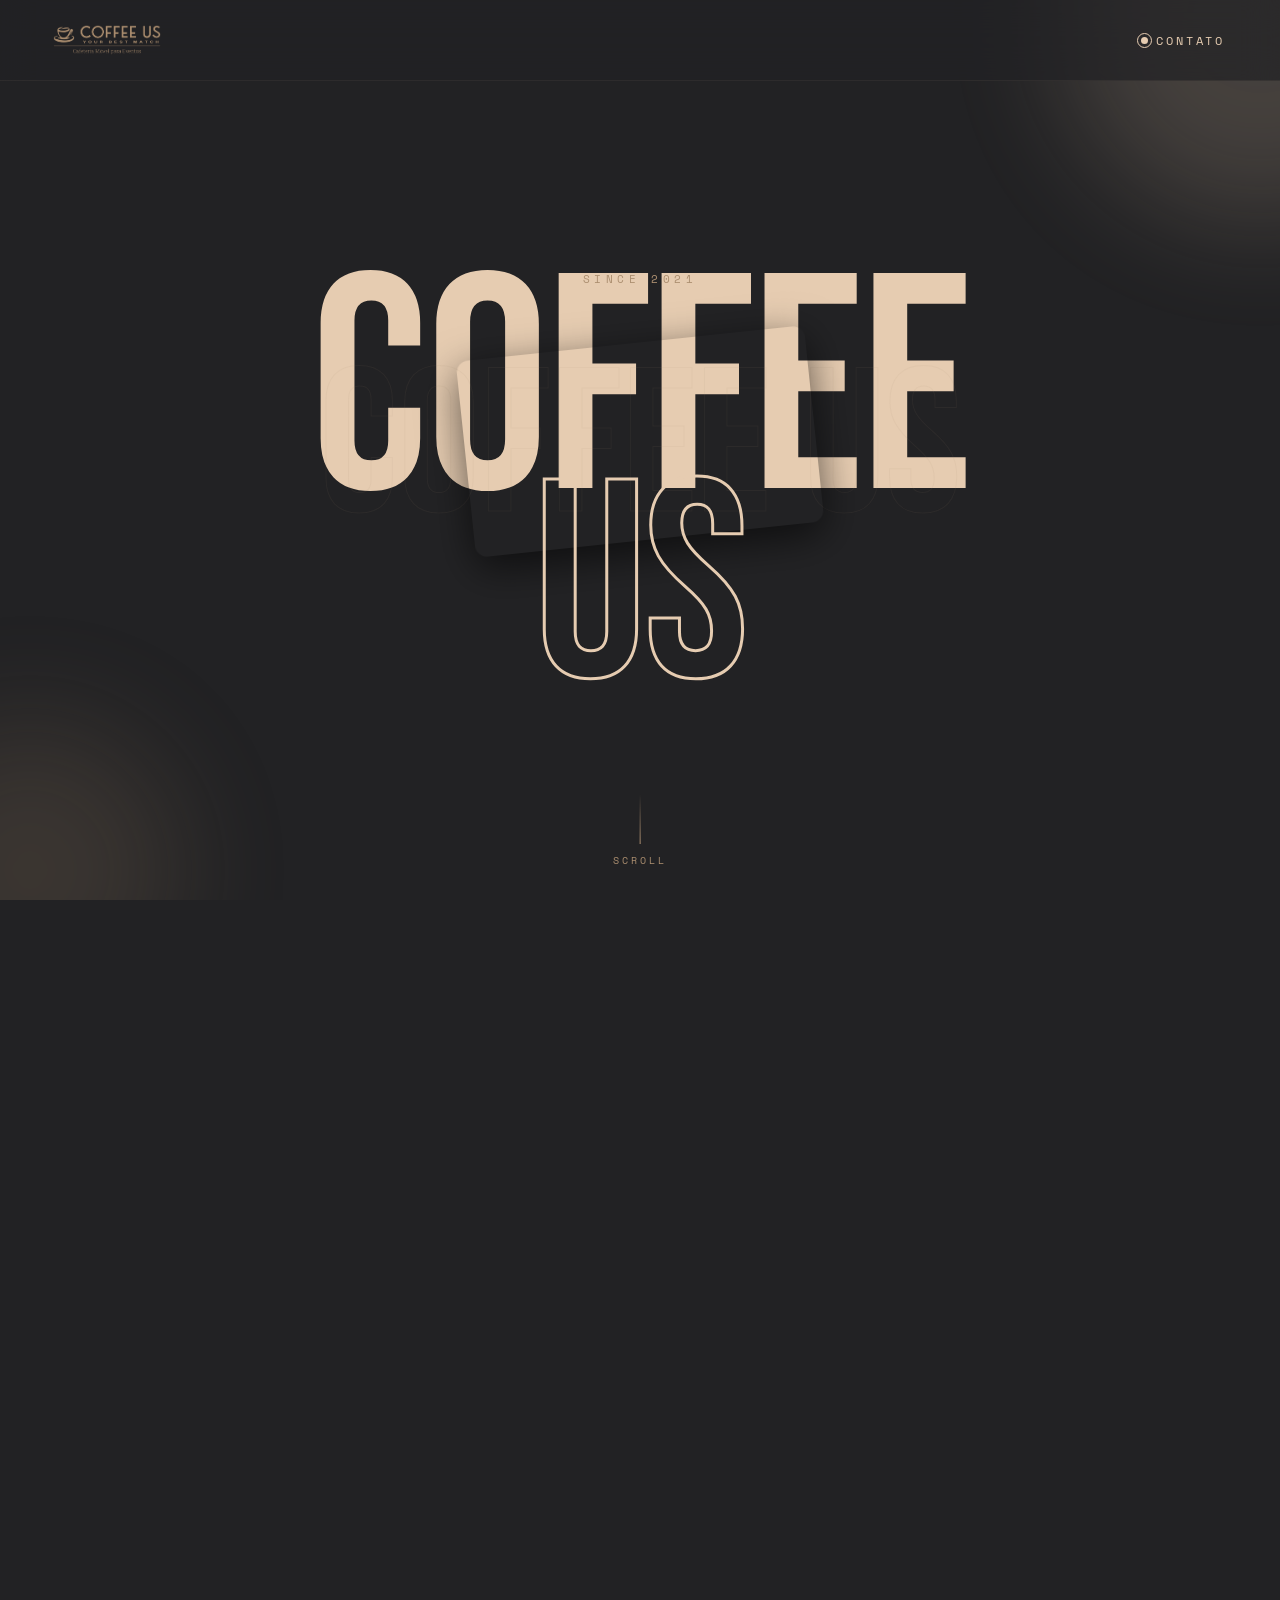
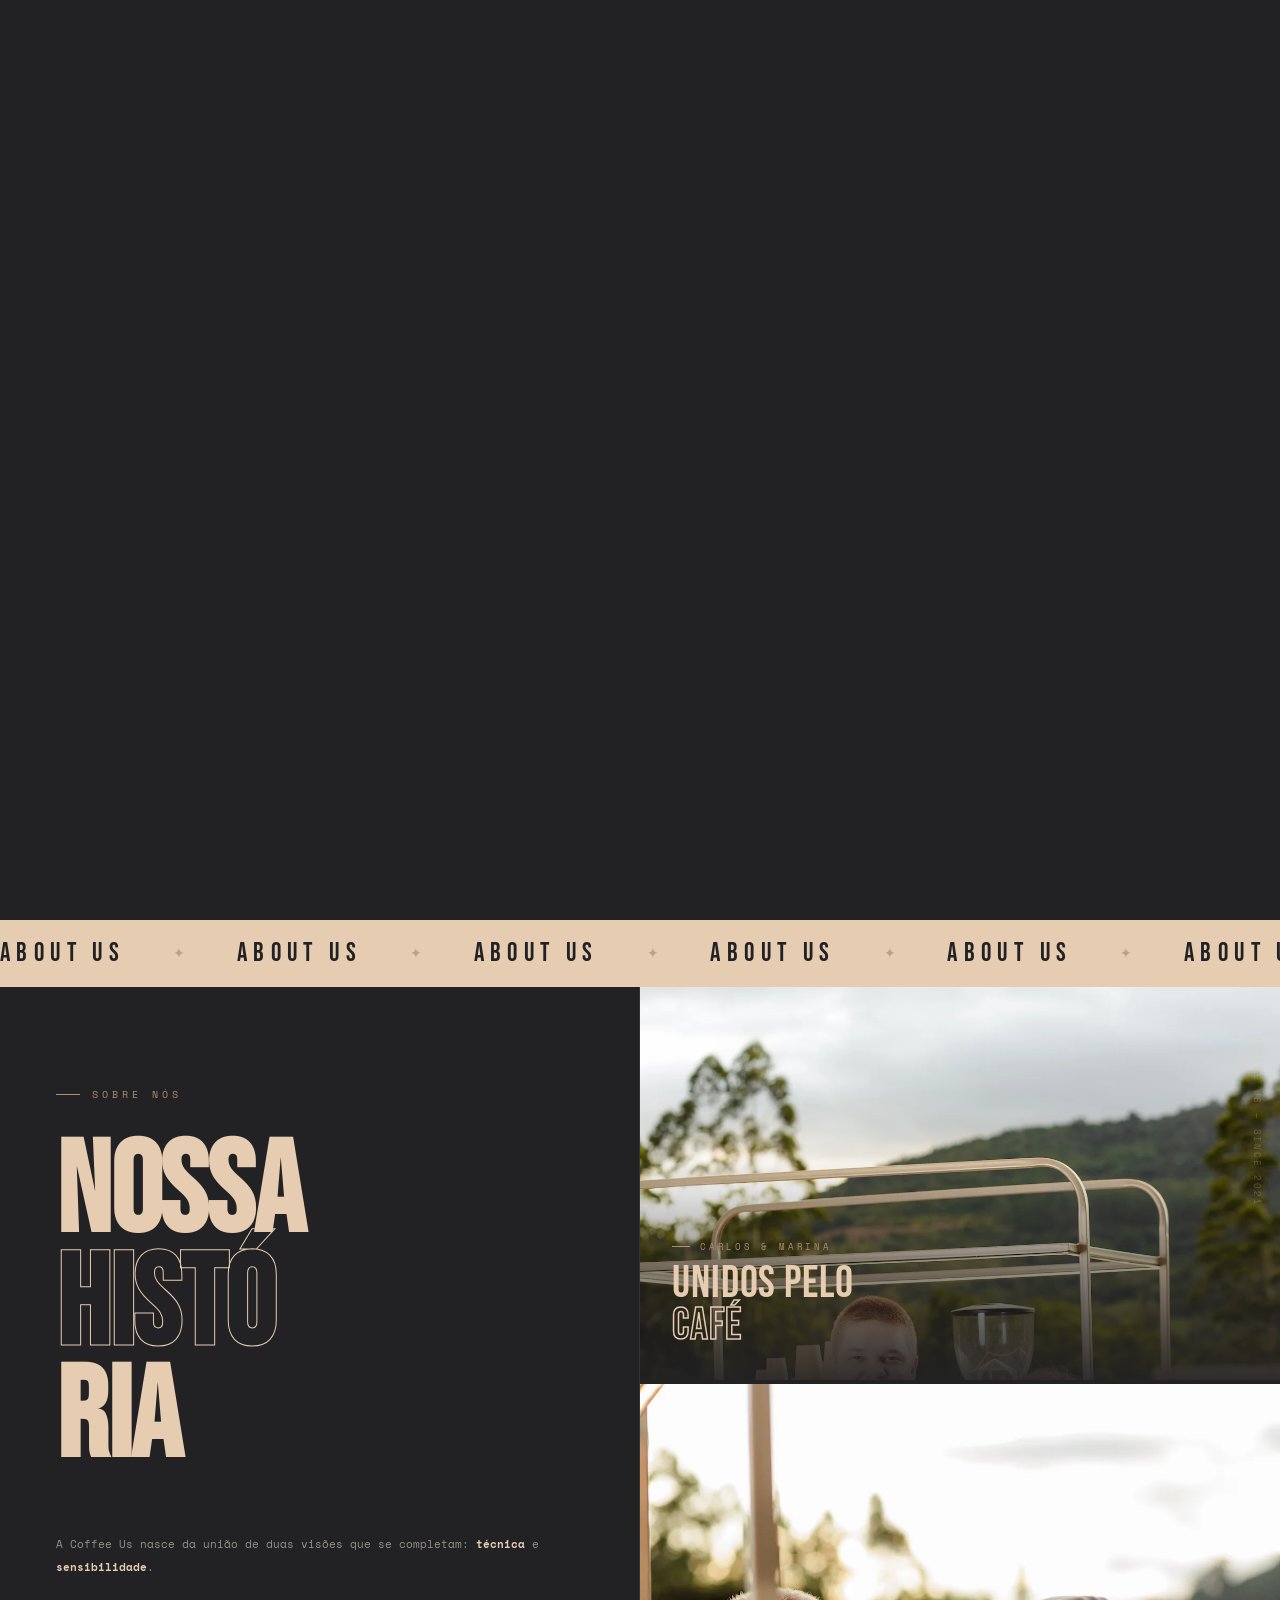
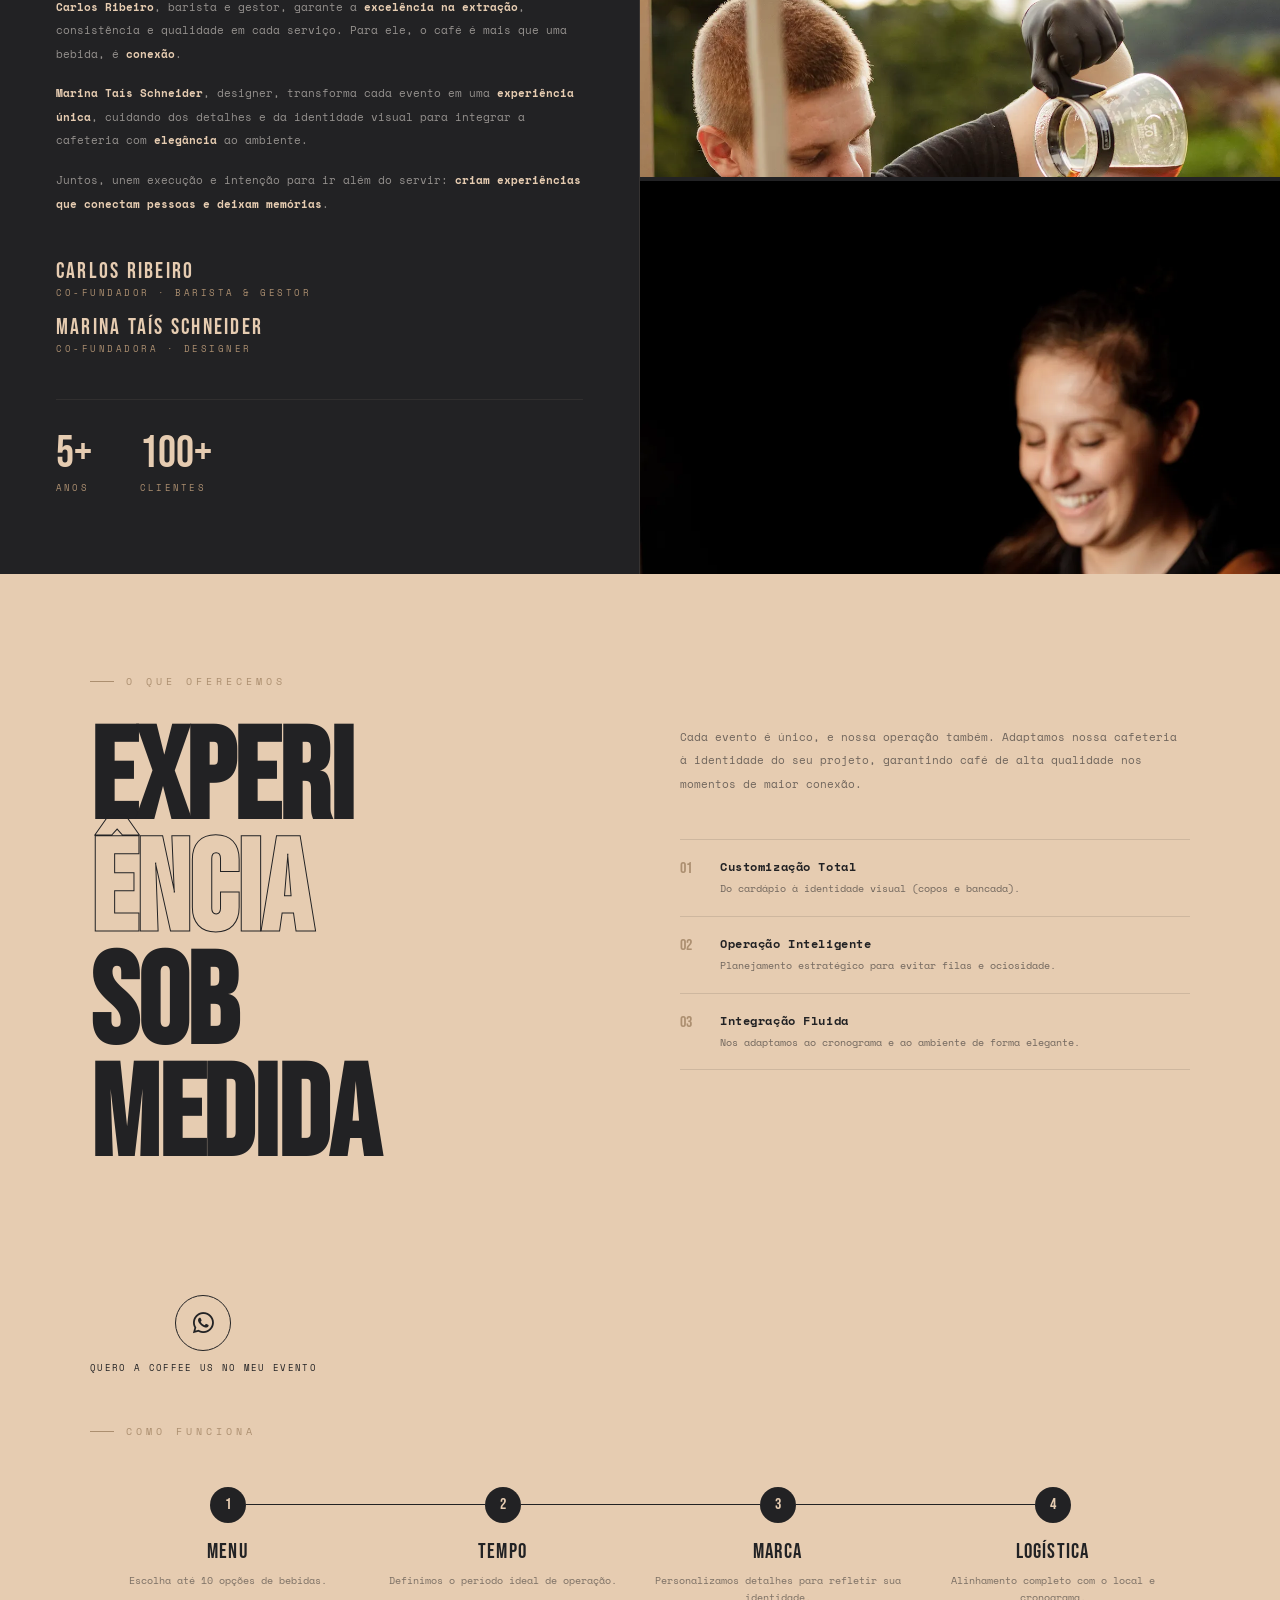
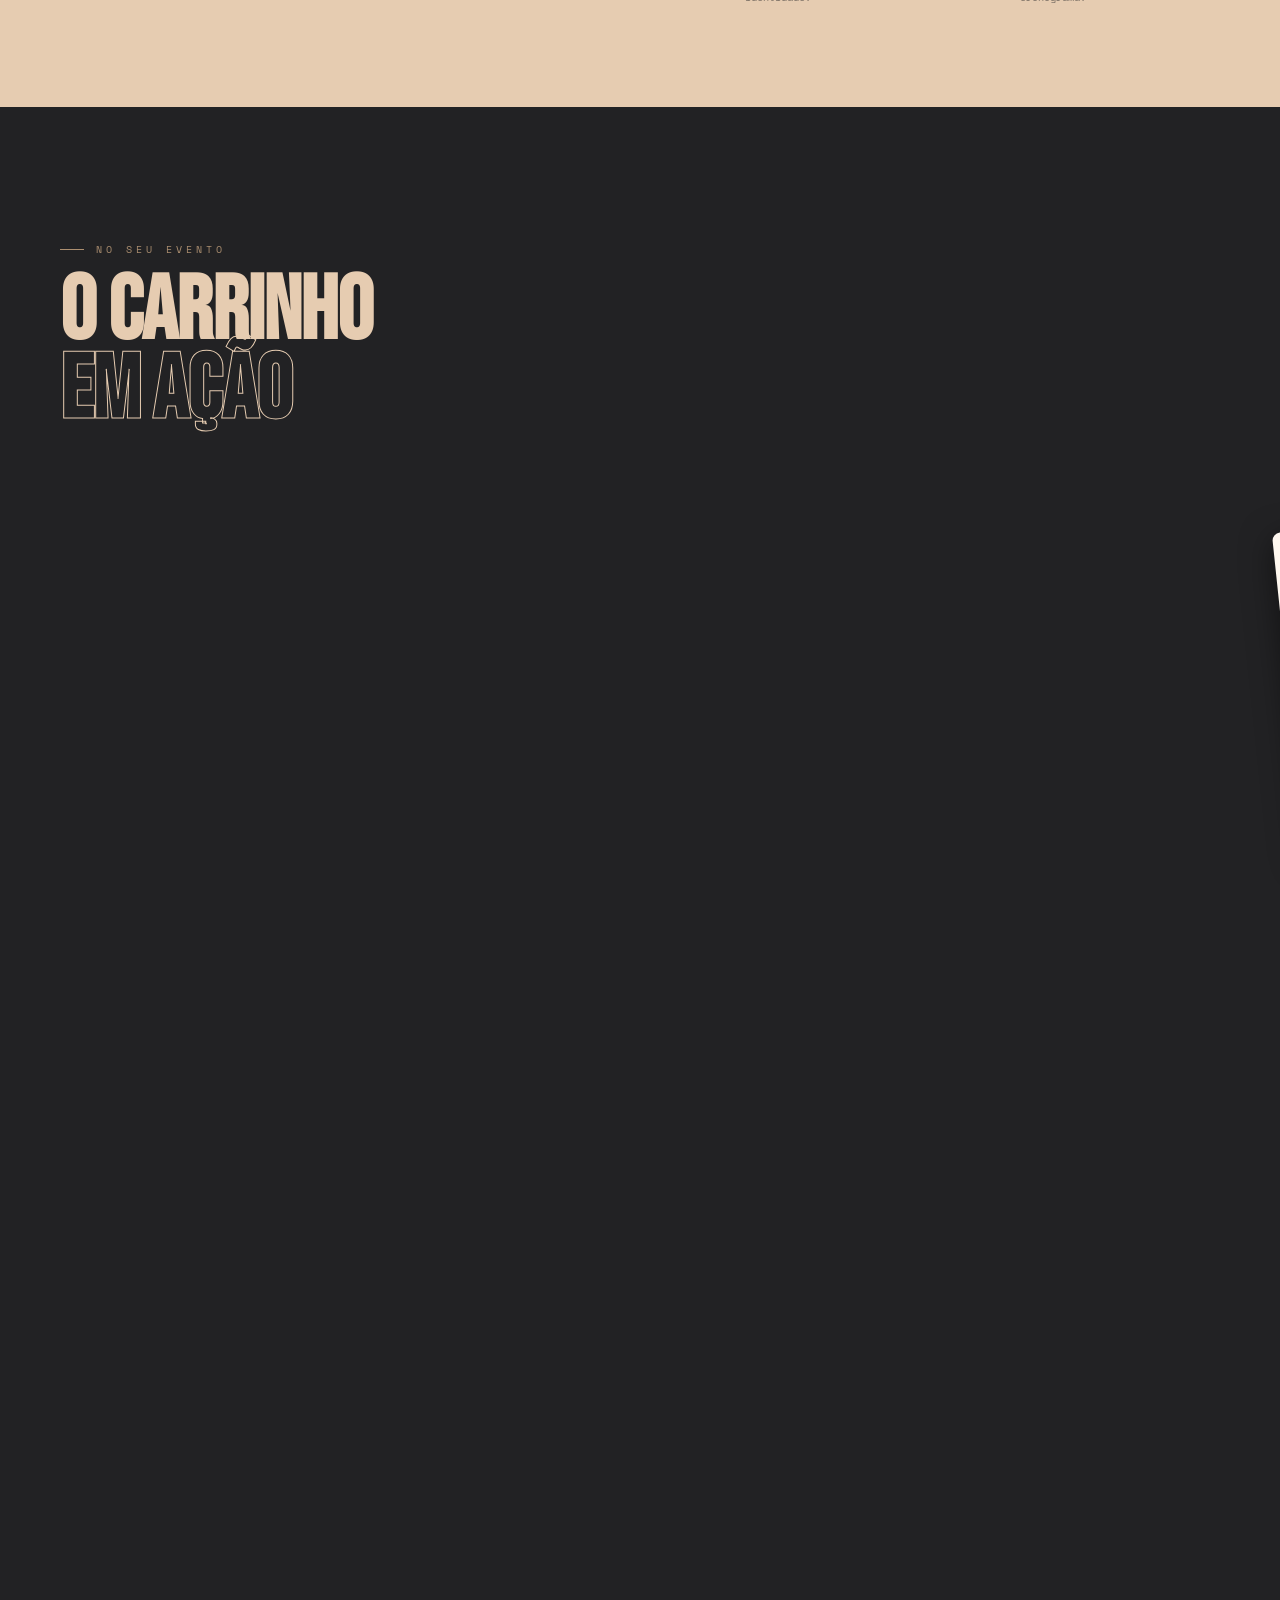
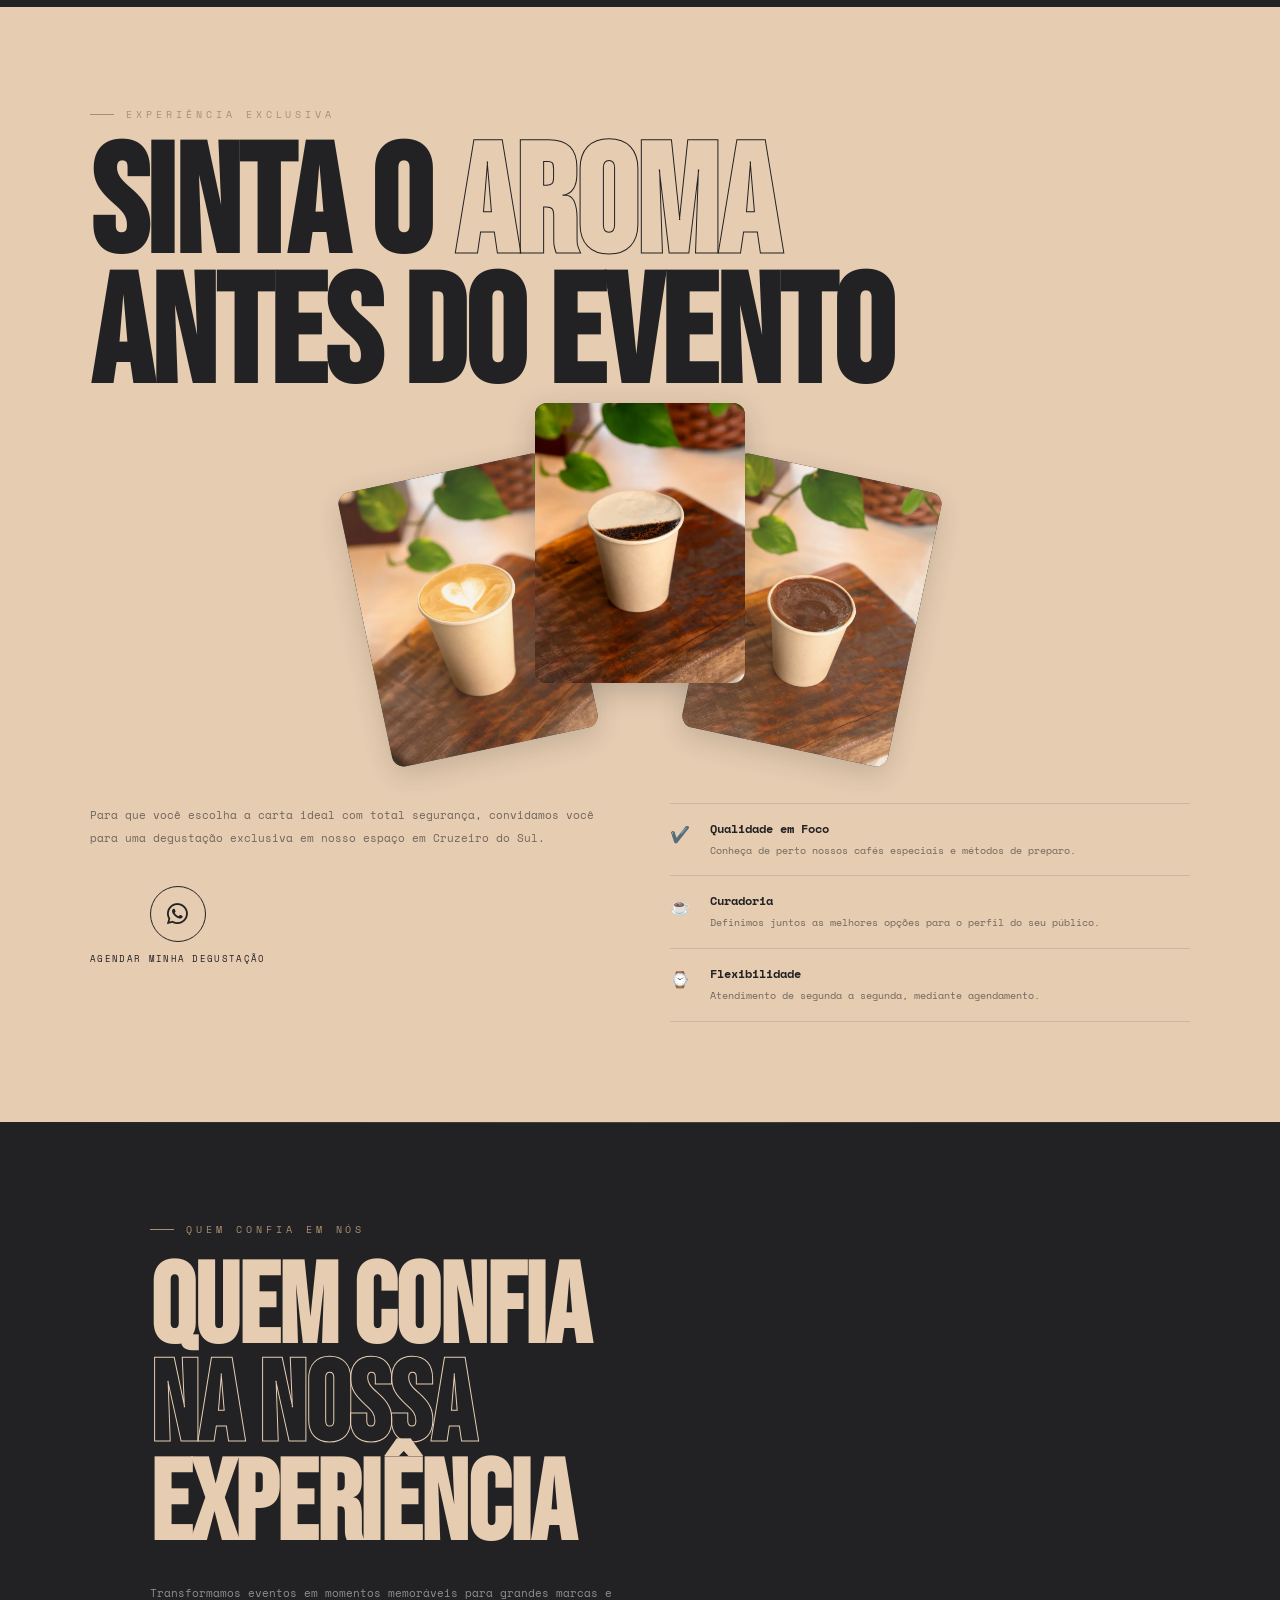
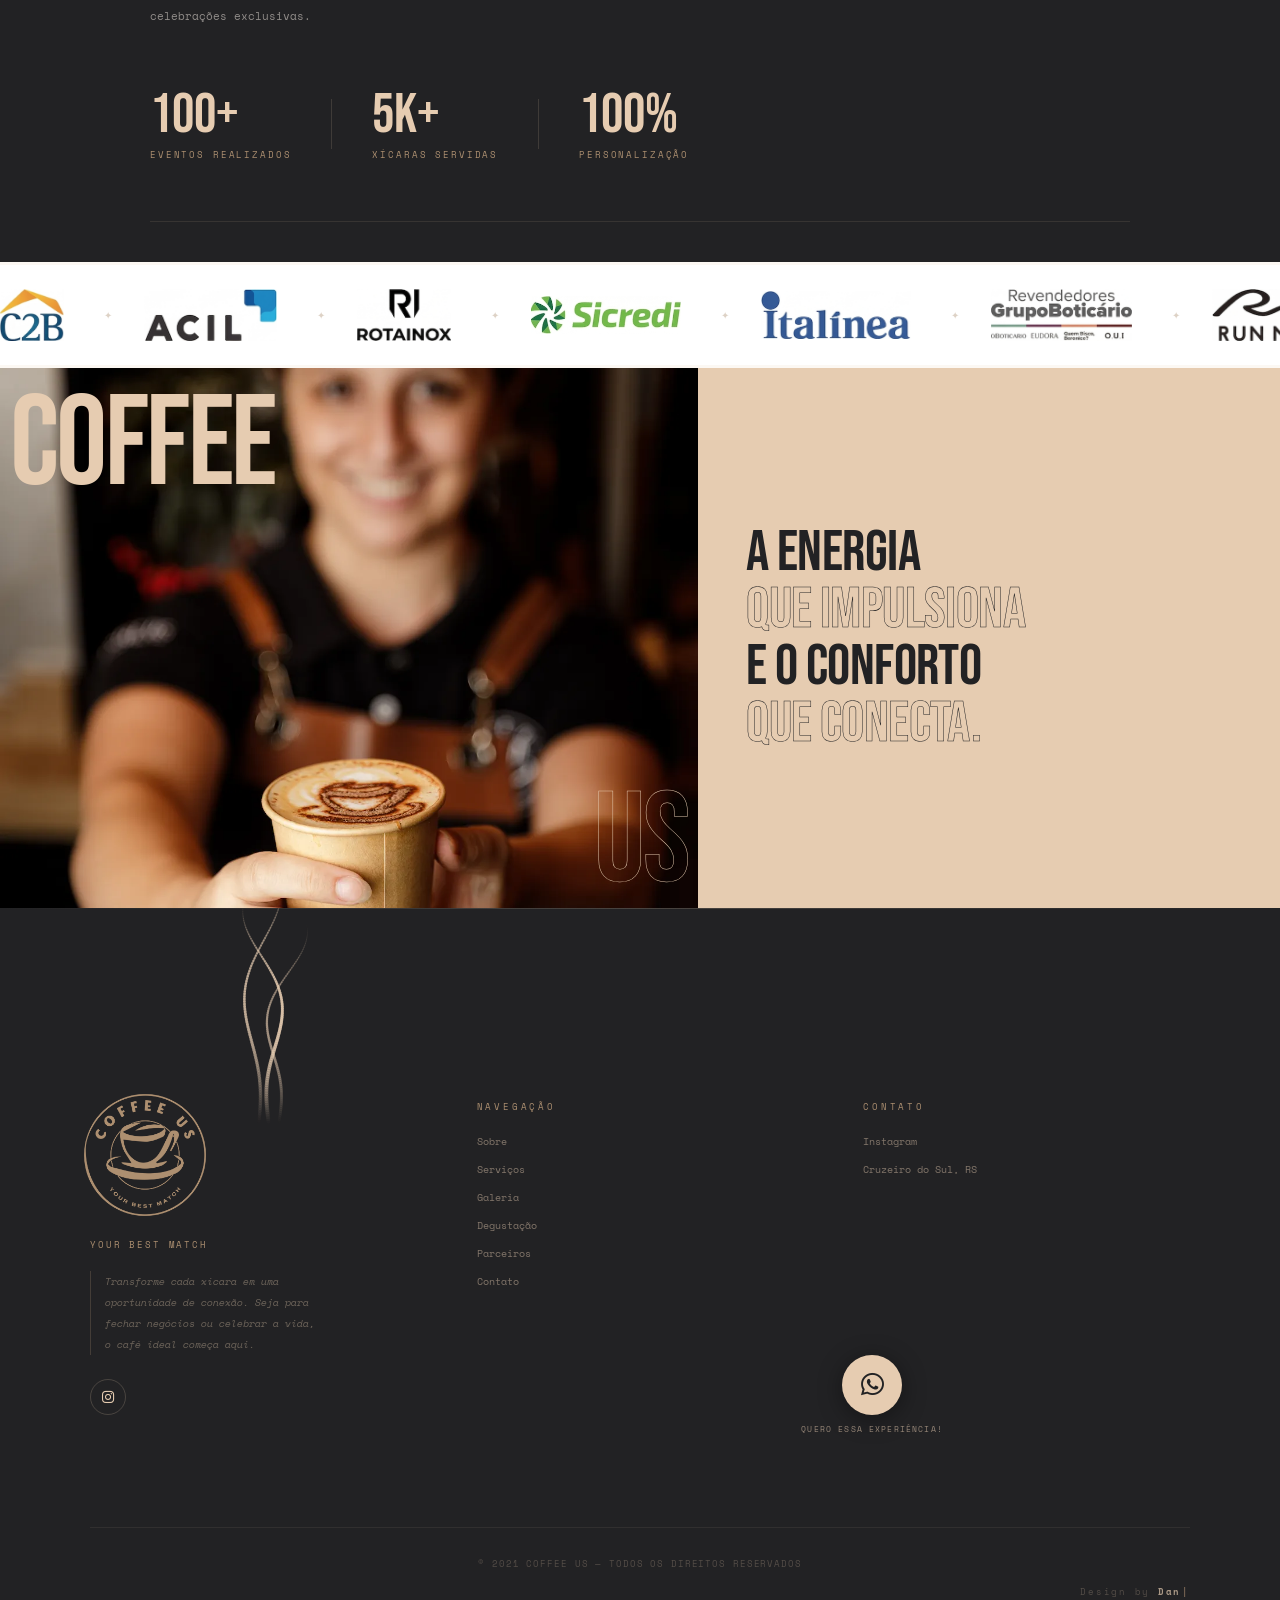
==== commit a95e644a: "ajuste vapor e carrossel" ====
--- a/index.html
+++ b/index.html
@@ -390,20 +390,20 @@
   <!-- CARROSSEL -->
   <div class="parceiros-carrossel">
     <div class="parceiros-track" id="parceirosTrack">
-      <div class="parceiro-logo"><img src="./arquivos/logo-c2b.png" alt="C2B" loading="lazy"></div>
-      <div class="parceiro-logo"><img src="./arquivos/logo-acil.png" alt="ACIL" loading="lazy"></div>
-      <div class="parceiro-logo"><img src="./arquivos/logo-rotainox.png" alt="Rotainox" loading="lazy"></div>
-      <div class="parceiro-logo"><img src="./arquivos/logo-sicredi.png" alt="Sicredi" loading="lazy"></div>
-      <div class="parceiro-logo"><img src="./arquivos/logo-italinea.png" alt="Italínea" loading="lazy"></div>
-      <div class="parceiro-logo"><img src="./arquivos/logo-grupoboticario.png" alt="Grupo Boticário" loading="lazy"></div>
-      <div class="parceiro-logo"><img src="./arquivos/logo-runmore.png" alt="Run More" loading="lazy"></div>
-      <div class="parceiro-logo"><img src="./arquivos/logo-kto.png" alt="KTO" loading="lazy"></div>
-      <div class="parceiro-logo"><img src="./arquivos/logo-diamond.png" alt="Diamond Construtora" loading="lazy"></div>
-      <div class="parceiro-logo"><img src="./arquivos/logo-criare.png" alt="Criare" loading="lazy"></div>
-      <div class="parceiro-logo"><img src="./arquivos/logo-dalecarnegie.png" alt="Dale Carnegie" loading="lazy"></div>
-      <div class="parceiro-logo"><img src="./arquivos/logo-rgs.png" alt="Governo RS" loading="lazy"></div>
-      <div class="parceiro-logo"><img src="./arquivos/logo-corteva.png" alt="Corteva" loading="lazy"></div>
-      <div class="parceiro-logo"><img src="./arquivos/logo-cpfl.png" alt="CPFL Energia" loading="lazy"></div>
+      <div class="parceiro-logo"><img src="./arquivos/logo-c2b.png" alt="C2B"></div>
+      <div class="parceiro-logo"><img src="./arquivos/logo-acil.png" alt="ACIL"></div>
+      <div class="parceiro-logo"><img src="./arquivos/logo-rotainox.png" alt="Rotainox"></div>
+      <div class="parceiro-logo"><img src="./arquivos/logo-sicredi.png" alt="Sicredi"></div>
+      <div class="parceiro-logo"><img src="./arquivos/logo-italinea.png" alt="Italínea"></div>
+      <div class="parceiro-logo"><img src="./arquivos/logo-grupoboticario.png" alt="Grupo Boticário"></div>
+      <div class="parceiro-logo"><img src="./arquivos/logo-runmore.png" alt="Run More"></div>
+      <div class="parceiro-logo"><img src="./arquivos/logo-kto.png" alt="KTO"></div>
+      <div class="parceiro-logo"><img src="./arquivos/logo-diamond.png" alt="Diamond Construtora"></div>
+      <div class="parceiro-logo"><img src="./arquivos/logo-criare.png" alt="Criare"></div>
+      <div class="parceiro-logo"><img src="./arquivos/logo-dalecarnegie.png" alt="Dale Carnegie"></div>
+      <div class="parceiro-logo"><img src="./arquivos/logo-rgs.png" alt="Governo RS"></div>
+      <div class="parceiro-logo"><img src="./arquivos/logo-corteva.png" alt="Corteva"></div>
+      <div class="parceiro-logo"><img src="./arquivos/logo-cpfl.png" alt="CPFL Energia"></div>
       <!-- DUPLICADOS PARA LOOP INFINITO -->
       <div class="parceiro-logo"><img src="./arquivos/logo-c2b.png" alt="C2B"></div>
       <div class="parceiro-logo"><img src="./arquivos/logo-acil.png" alt="ACIL"></div>
--- a/style.css
+++ b/style.css
@@ -1789,10 +1789,10 @@
     height: 100dvh;
   }
   .t-coffee {
-    font-size: clamp(5rem, 22vw, 10rem);
+    font-size: clamp(7rem, 26vw, 12rem);
   }
   .t-us {
-  font-size: clamp(4rem, 20vw, 9rem);
+  font-size: clamp(6rem, 24vw, 11rem);
   -webkit-text-stroke: 2px var(--cream);
   top: 46%;
 }
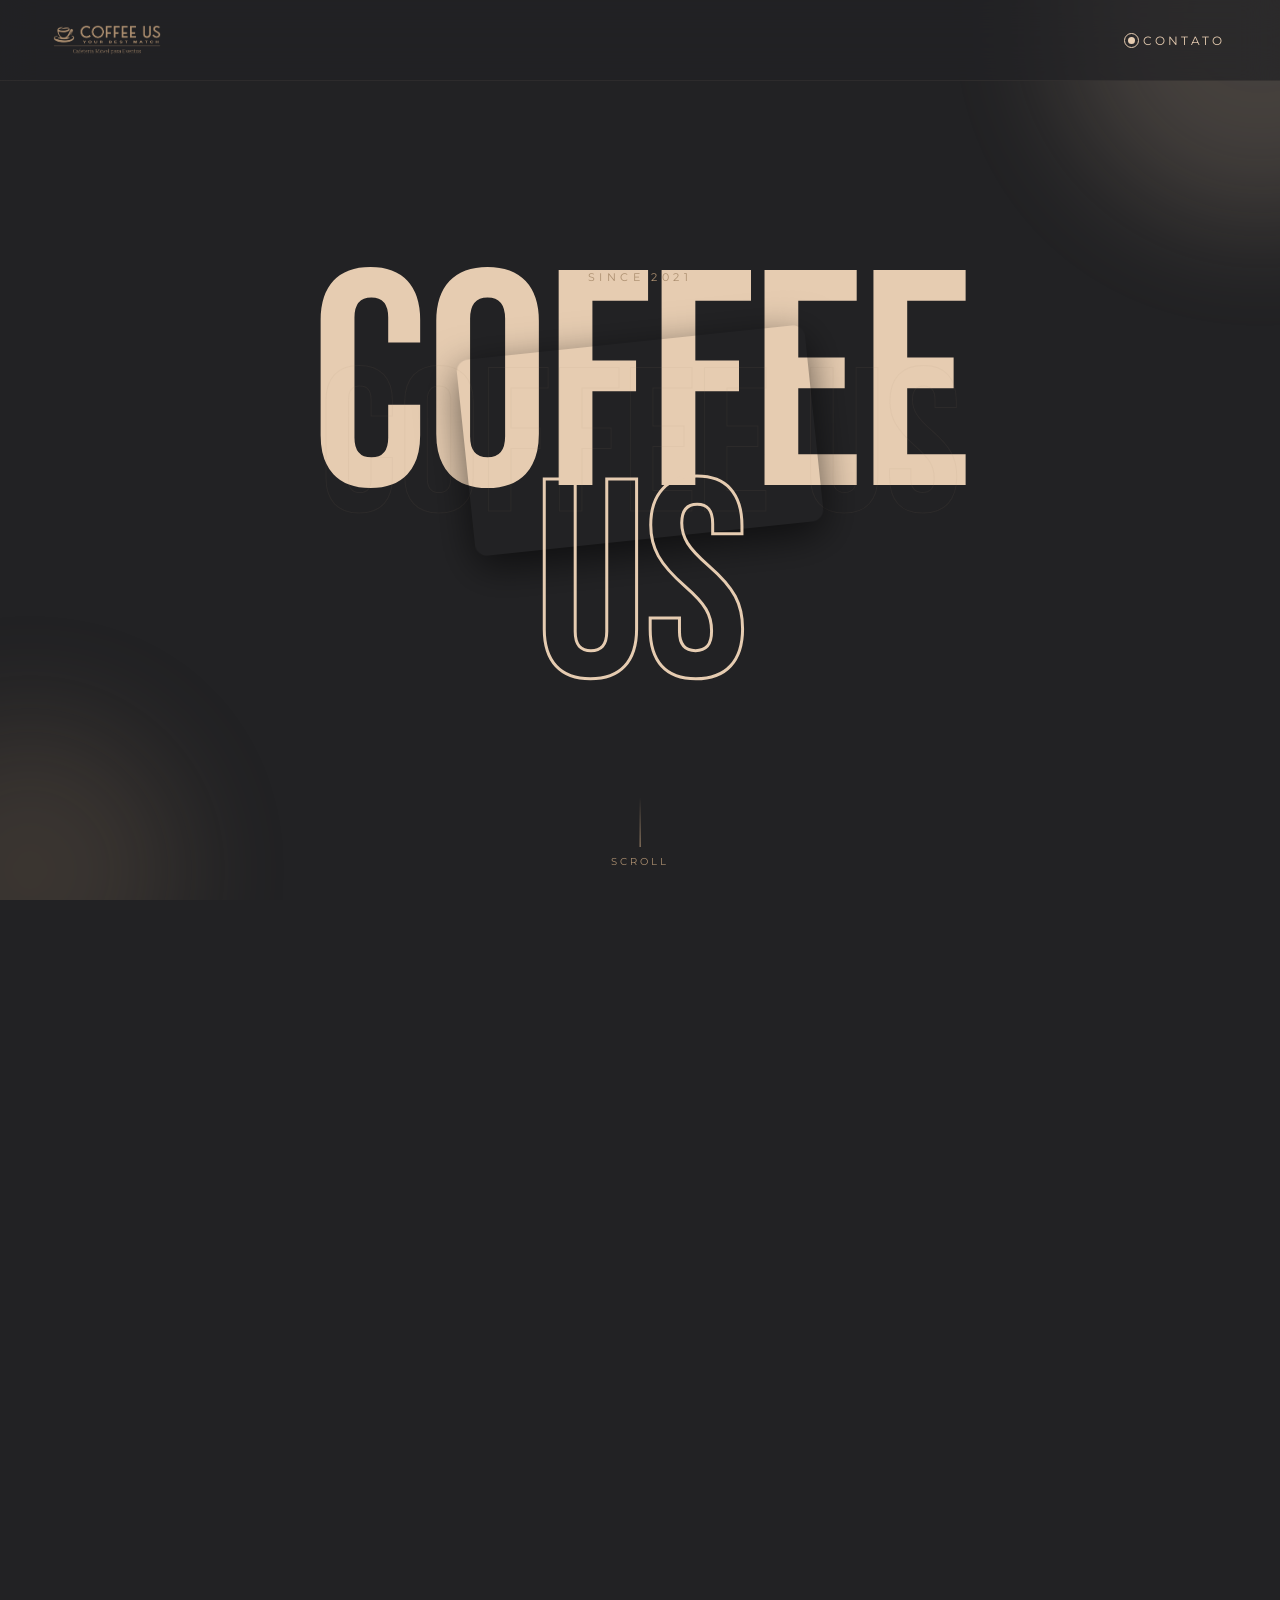
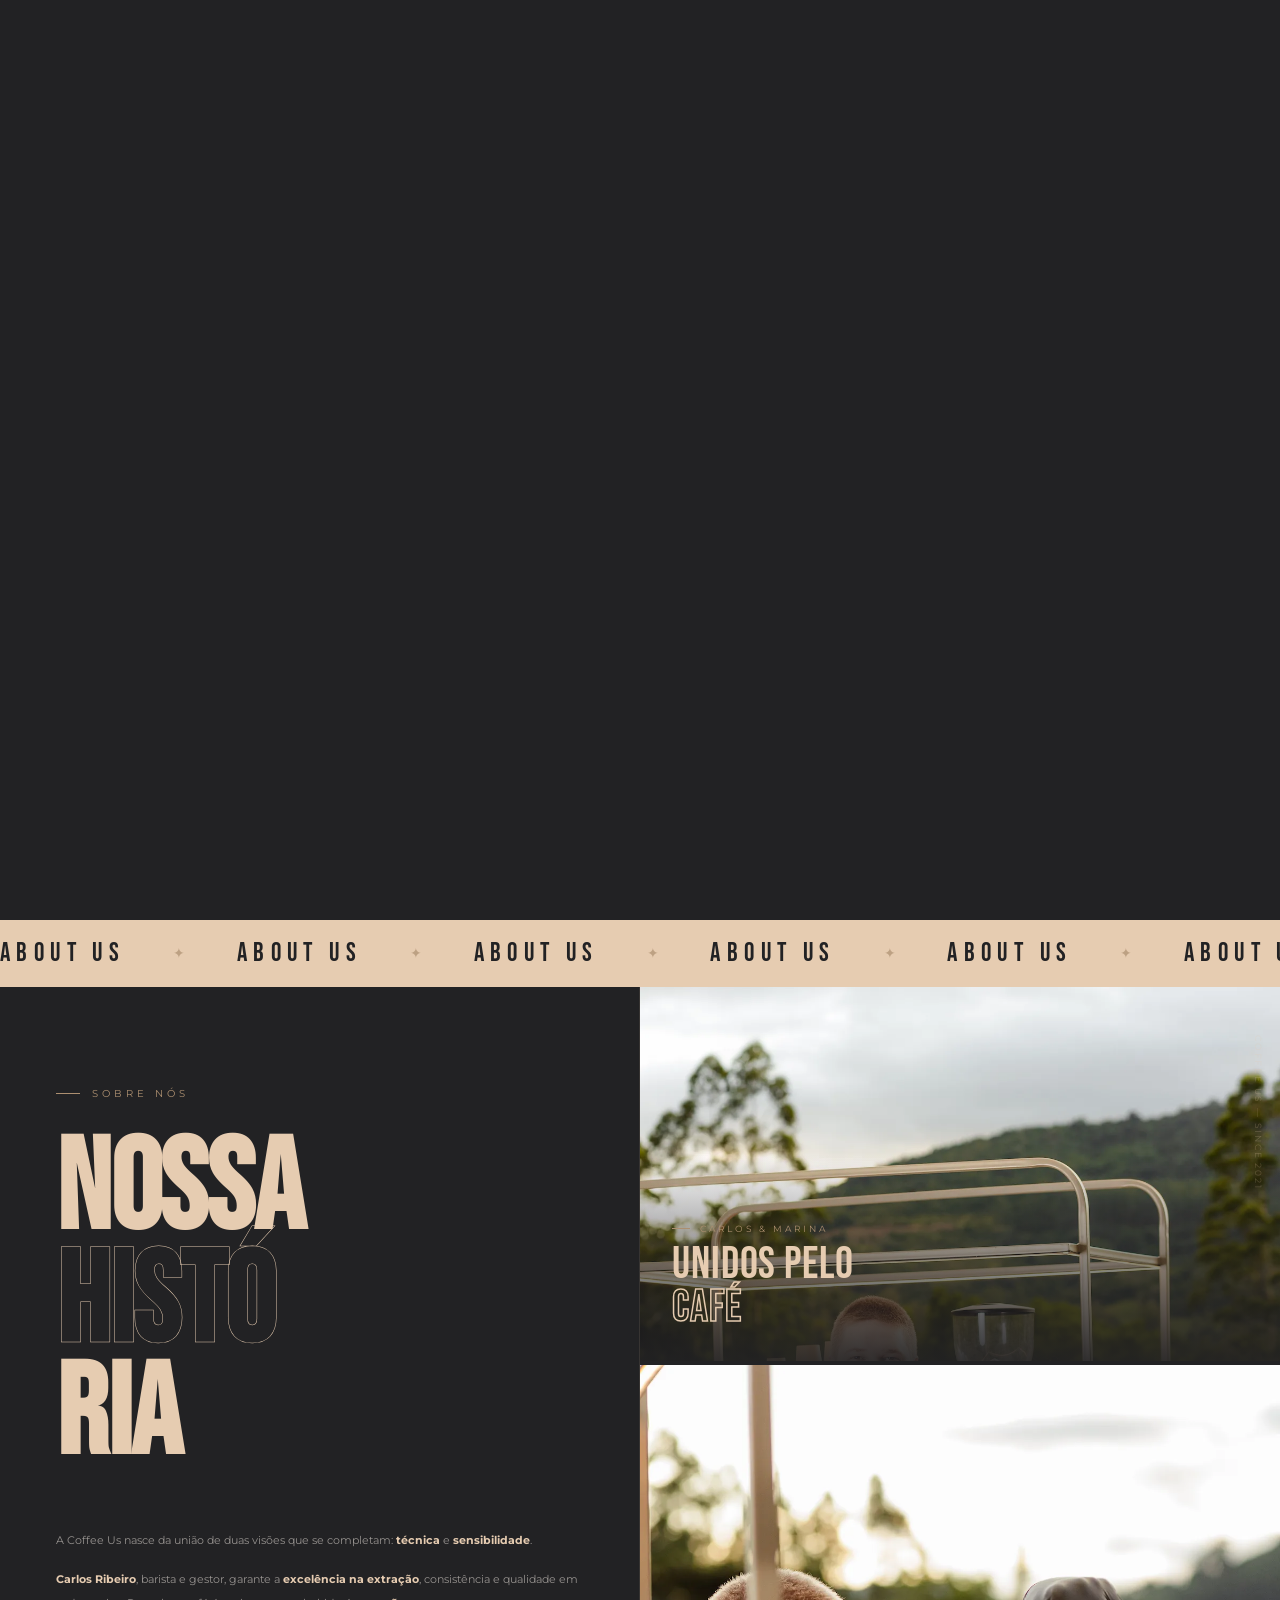
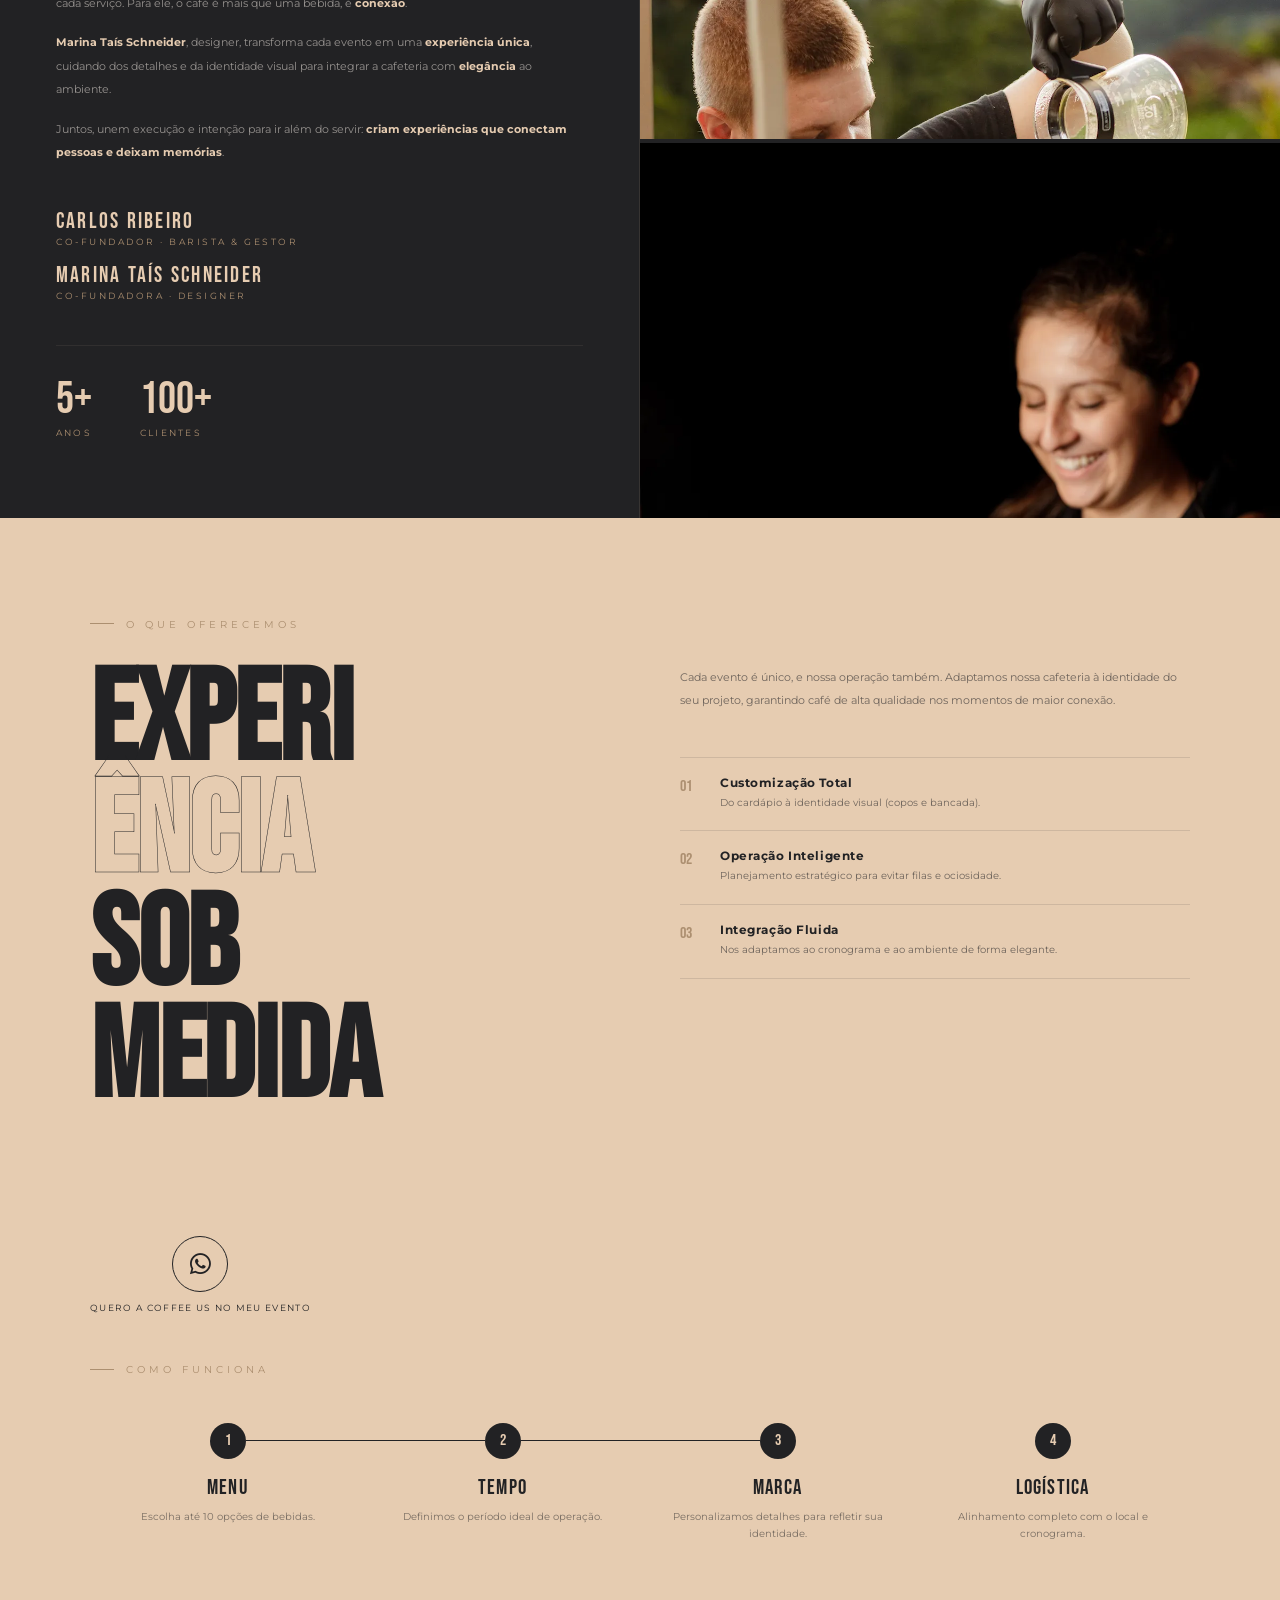
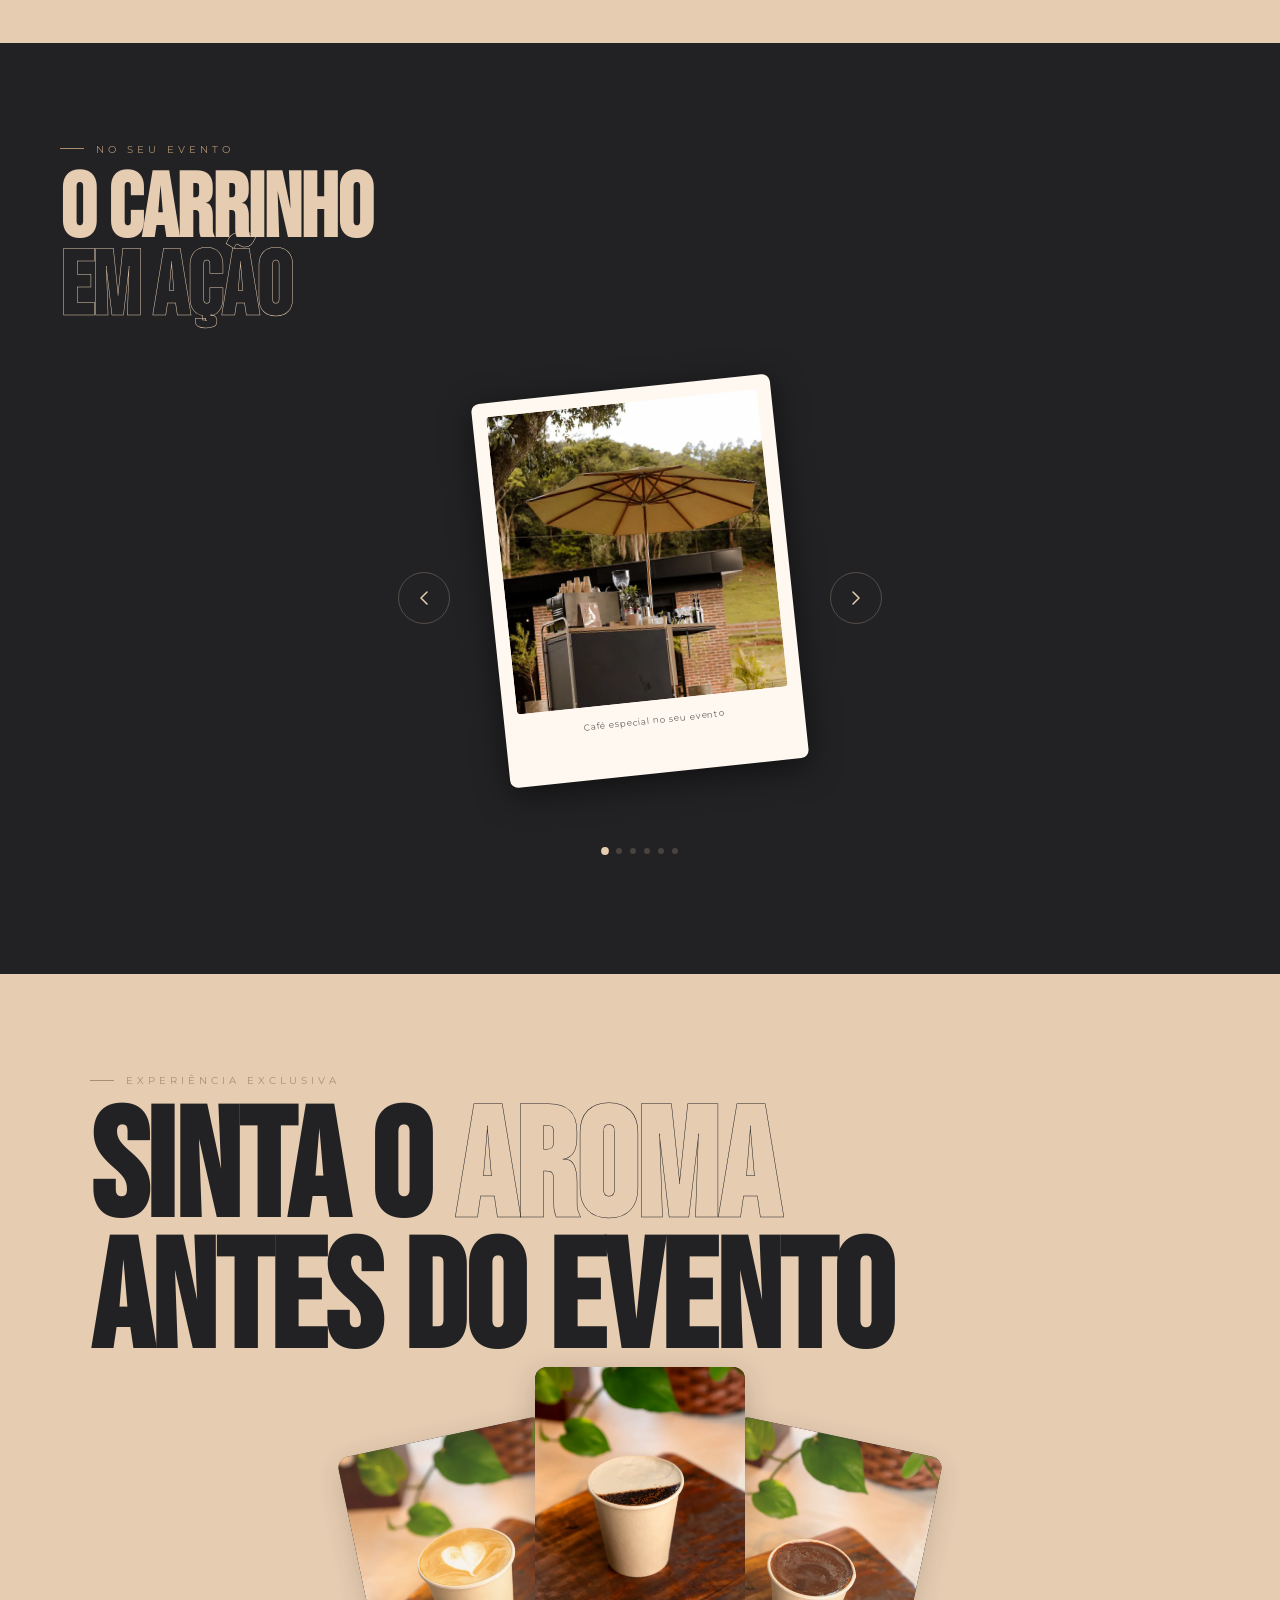
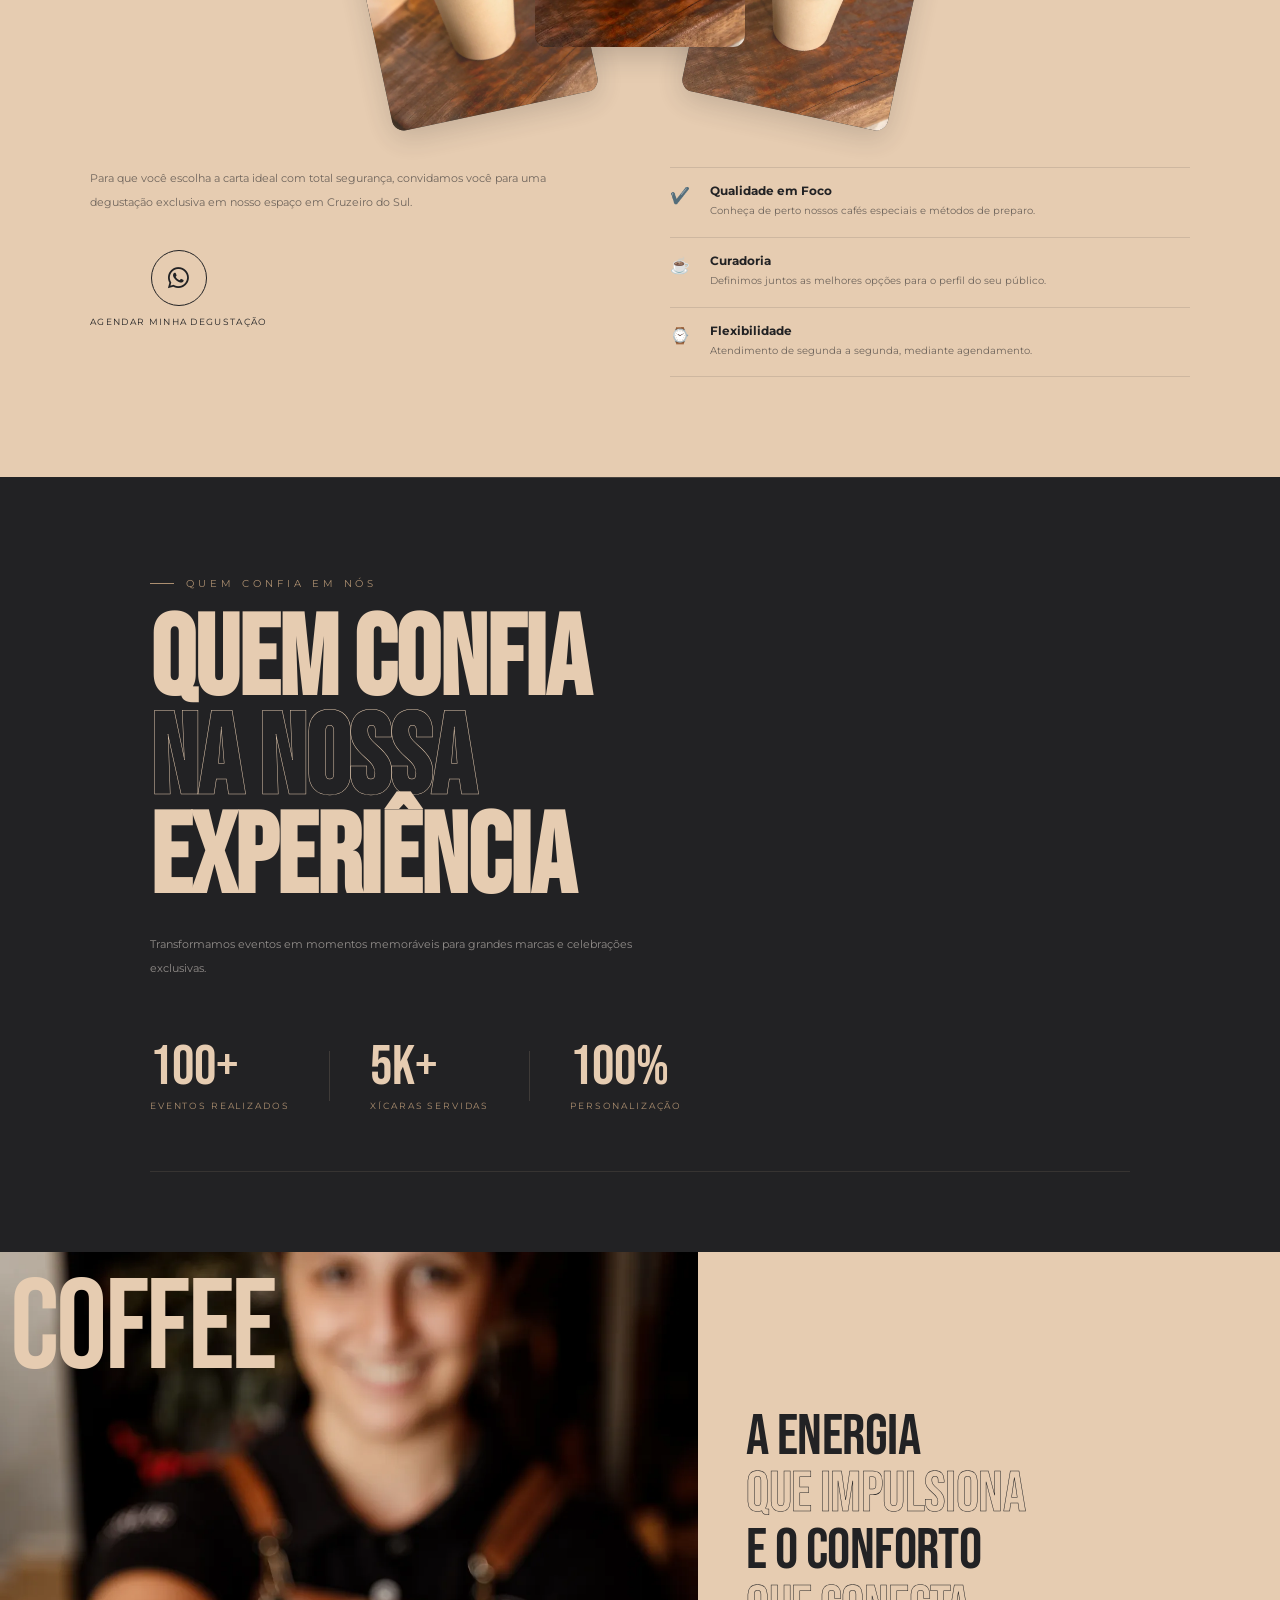
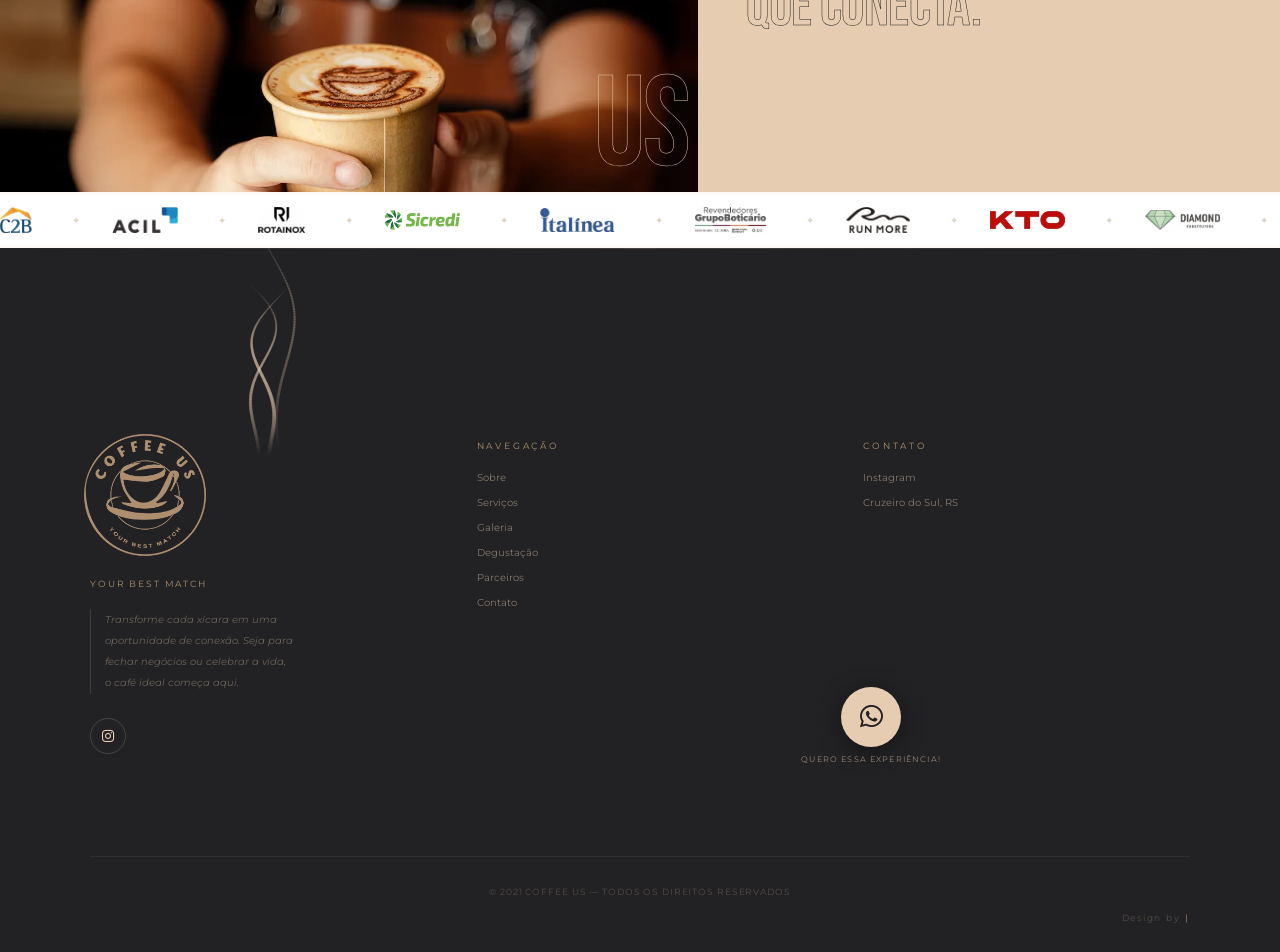
==== commit b7c18272: "ajustando detalhes" ====
--- a/index.html
+++ b/index.html
@@ -6,7 +6,7 @@
   <meta name="viewport" content="width=device-width, initial-scale=1.0">
   <meta name="color-scheme" content="only light">
   <title>COFFEE US</title>
-  <link href="https://fonts.googleapis.com/css2?family=Bebas+Neue&family=Space+Mono:wght@400;700&display=swap" rel="stylesheet">
+  <link href="https://fonts.googleapis.com/css2?family=Bebas+Neue&family=Montserrat:wght@400;500;700&family=Space+Mono:wght@400;700&display=swap" rel="stylesheet">
   <link rel="stylesheet" href="style.css">
   <link rel="stylesheet" href="https://cdnjs.cloudflare.com/ajax/libs/font-awesome/6.5.0/css/all.min.css">
 </head>
@@ -261,34 +261,52 @@
       <p class="galeria-tag">No seu evento</p>
       <h2 class="galeria-titulo">O CARRINHO<br><span class="gl-outline">EM AÇÃO</span></h2>
     </div>
-    <div class="galeria-cards" id="galeriaCards">
-      <div class="card-polaroid" data-rot="-6">
-        <div class="card-foto"><img src="./arquivos/carrinho1.webp" alt="Carrinho Coffee Us" loading="lazy"></div>
-        <div class="card-legenda">Café especial no seu evento</div>
-      </div>
-      <div class="card-polaroid" data-rot="4">
-        <div class="card-foto"><img src="./arquivos/carrinho2.webp" alt="Carrinho Coffee Us" loading="lazy"></div>
-        <div class="card-legenda">Experiência sob medida</div>
-      </div>
-      <div class="card-polaroid" data-rot="-3">
-        <div class="card-foto"><img src="./arquivos/carrinho3.webp" alt="Carrinho Coffee Us" loading="lazy"></div>
-        <div class="card-legenda">Identidade visual integrada</div>
-      </div>
-      <div class="card-polaroid" data-rot="7">
-        <div class="card-foto"><img src="./arquivos/carrinho4.webp" alt="Carrinho Coffee Us" loading="lazy"></div>
-        <div class="card-legenda">Conexão em cada xícara</div>
-      </div>
-      <div class="card-polaroid" data-rot="-5">
-        <div class="card-foto"><img src="./arquivos/carrinho5.webp" alt="Carrinho Coffee Us" loading="lazy"></div>
-        <div class="card-legenda">Detalhes que encantam</div>
-      </div>
-      <div class="card-polaroid" data-rot="3">
-        <div class="card-foto"><img src="./arquivos/carrinho6.webp" alt="Carrinho Coffee Us" loading="lazy"></div>
-        <div class="card-legenda">Momentos que ficam</div>
-      </div>
-    </div>
-  </div>
-</section>
+
+    <div class="galeria-nav-wrap">
+      <button class="galeria-seta galeria-seta-esq" id="galeriaAnterior" aria-label="Anterior">
+        <svg width="24" height="24" viewBox="0 0 24 24" fill="none" stroke="currentColor" stroke-width="1.5" stroke-linecap="round" stroke-linejoin="round">
+          <polyline points="15 18 9 12 15 6"></polyline>
+        </svg>
+      </button>
+
+      <div class="galeria-cards" id="galeriaCards">
+        <div class="card-polaroid" data-rot="-6">
+          <div class="card-foto"><img src="./arquivos/carrinho1.webp" alt="Carrinho Coffee Us" loading="lazy"></div>
+          <div class="card-legenda">Café especial no seu evento</div>
+        </div>
+        <div class="card-polaroid" data-rot="4">
+          <div class="card-foto"><img src="./arquivos/carrinho2.webp" alt="Carrinho Coffee Us" loading="lazy"></div>
+          <div class="card-legenda">Experiência sob medida</div>
+        </div>
+        <div class="card-polaroid" data-rot="-3">
+          <div class="card-foto"><img src="./arquivos/carrinho3.webp" alt="Carrinho Coffee Us" loading="lazy"></div>
+          <div class="card-legenda">Identidade visual integrada</div>
+        </div>
+        <div class="card-polaroid" data-rot="7">
+          <div class="card-foto"><img src="./arquivos/carrinho4.webp" alt="Carrinho Coffee Us" loading="lazy"></div>
+          <div class="card-legenda">Conexão em cada xícara</div>
+        </div>
+        <div class="card-polaroid" data-rot="-5">
+          <div class="card-foto"><img src="./arquivos/carrinho5.webp" alt="Carrinho Coffee Us" loading="lazy"></div>
+          <div class="card-legenda">Detalhes que encantam</div>
+        </div>
+        <div class="card-polaroid" data-rot="3">
+          <div class="card-foto"><img src="./arquivos/carrinho6.webp" alt="Carrinho Coffee Us" loading="lazy"></div>
+          <div class="card-legenda">Momentos que ficam</div>
+        </div>
+      </div>
+
+      <button class="galeria-seta galeria-seta-dir" id="galeriaProximo" aria-label="Próximo">
+        <svg width="24" height="24" viewBox="0 0 24 24" fill="none" stroke="currentColor" stroke-width="1.5" stroke-linecap="round" stroke-linejoin="round">
+          <polyline points="9 18 15 12 9 6"></polyline>
+        </svg>
+      </button>
+    </div>
+
+    <div class="galeria-dots" id="galeriaDots"></div>
+  </div>
+</section>
+
 
 <!-- ============================================================
      DEGUSTAÇÃO
@@ -387,7 +405,28 @@
 
   </div>
 
-  <!-- CARROSSEL -->
+  
+
+<!-- ============================================================
+     FRASE IMPACTO
+     ============================================================ -->
+<section id="frase-impacto">
+  <div class="frase-baixo">
+    <div class="frase-foto">
+      <img src="./arquivos/marina-café.webp" alt="Marina" loading="lazy">
+      <span class="frase-coffee-over">COFFEE</span>
+      <span class="frase-us-over">US</span>
+    </div>
+    <div class="frase-dir">
+      <span class="frase-linha">A ENERGIA</span>
+      <span class="frase-linha frase-outline">QUE IMPULSIONA</span>
+      <span class="frase-linha">E O CONFORTO</span>
+      <span class="frase-linha frase-outline">QUE CONECTA.</span>
+    </div>
+  </div>
+</section>
+
+<!-- CARROSSEL -->
   <div class="parceiros-carrossel">
     <div class="parceiros-track" id="parceirosTrack">
       <div class="parceiro-logo"><img src="./arquivos/logo-c2b.png" alt="C2B"></div>
@@ -426,26 +465,6 @@
 
 
 <!-- ============================================================
-     FRASE IMPACTO
-     ============================================================ -->
-<section id="frase-impacto">
-  <div class="frase-baixo">
-    <div class="frase-foto">
-      <img src="./arquivos/marina-café.webp" alt="Marina" loading="lazy">
-      <span class="frase-coffee-over">COFFEE</span>
-      <span class="frase-us-over">US</span>
-    </div>
-    <div class="frase-dir">
-      <span class="frase-linha">A ENERGIA</span>
-      <span class="frase-linha frase-outline">QUE IMPULSIONA</span>
-      <span class="frase-linha">E O CONFORTO</span>
-      <span class="frase-linha frase-outline">QUE CONECTA.</span>
-    </div>
-  </div>
-</section>
-
-
-<!-- ============================================================
      FOOTER - CTA FINAL
      ============================================================ -->
 
--- a/style.css
+++ b/style.css
@@ -25,7 +25,7 @@
 }
 
 body {
-  font-family: 'Space Mono', monospace;
+  font-family: 'Montserrat', sans-serif;
   background: var(--dark);
   color: var(--off-white);
   overflow-x: hidden;
@@ -393,7 +393,7 @@
   border-right: 1px solid rgba(230,204,177,0.1);
   position: relative;
   z-index: 2;
-  font-family: 'Space Mono', monospace;
+  font-family: 'Montserrat', sans-serif;
 }
 
 .sobre-tag {
@@ -424,7 +424,7 @@
 }
 .sobre-titulo-grande .outline { 
   color: transparent; 
-  -webkit-text-stroke: 1px var(--cream); 
+  -webkit-text-stroke: 0.5px var(--cream); /*HISTÓ*/
 }
 
 .sobre-texto {
@@ -639,11 +639,11 @@
 
 .sv-outline { 
   color: transparent; 
-  -webkit-text-stroke: 1px #222224; 
+  -webkit-text-stroke: 0.5px #222224; /*ÊNCIA*/
 }
 
 .servicos-desc {
-  font-family: 'Space Mono', monospace;
+  font-family: 'Montserrat', sans-serif;
   font-size: 0.7rem; 
   line-height: 2.1;
   color: rgba(34,34,36,0.6); 
@@ -686,7 +686,7 @@
 }
 
 .btn-wpp-texto {
-  font-family: 'Space Mono', monospace; 
+  font-family: 'Montserrat', sans-serif;
   font-size: 0.55rem;
   letter-spacing: 0.15em; 
   text-transform: uppercase; 
@@ -726,7 +726,7 @@
 }
 
 .lista-titulo { 
-  font-family: 'Space Mono', monospace; 
+font-family: 'Montserrat', sans-serif;
   font-size: 0.72rem; 
   font-weight: 700; 
   color: #222224; 
@@ -735,7 +735,7 @@
 }
 
 .lista-texto { 
-  font-family: 'Space Mono', monospace; 
+  font-family: 'Montserrat', sans-serif;
   font-size: 0.65rem; 
   line-height: 1.8; 
   color: rgba(34,34,36,0.6); 
@@ -830,7 +830,7 @@
 }
 
 .step-desc { 
-  font-family: 'Space Mono', monospace; 
+  font-family: 'Montserrat', sans-serif;
   font-size: 0.6rem; 
   line-height: 1.8; 
   color: rgba(34,34,36,0.55); 
@@ -840,102 +840,164 @@
 /* ============================================
    GALERIA
    ============================================ */
-#galeria { background: var(--dark); 
-  height: 700vh; 
-  position: relative; 
+#galeria {
+  background: var(--dark);
+  position: relative;
+  padding: 100px 0 120px;
 }
 
 .galeria-sticky {
-  position: sticky; 
-  top: 0; 
-  height: 100vh; 
+  display: flex;
+  flex-direction: column;
+  justify-content: center;
+  padding: 0 60px;
+}
+
+.galeria-topo {
+  margin-bottom: 60px;
+}
+
+.galeria-tag {
+  font-size: 0.62rem;
+  letter-spacing: 0.4em;
+  text-transform: uppercase;
+  color: var(--brown);
+  display: flex;
+  align-items: center;
+  gap: 12px;
+  margin-bottom: 16px;
+}
+.galeria-tag::before {
+  content: '';
+  width: 24px;
+  height: 1px;
+  background: var(--brown);
+  display: inline-block;
+}
+
+.galeria-titulo {
+  font-family: 'Bebas Neue', sans-serif;
+  font-size: clamp(3.5rem, 7vw, 6rem);
+  line-height: 0.88;
+  color: var(--cream);
+  letter-spacing: -0.01em;
+}
+.gl-outline {
+  color: transparent;
+  -webkit-text-stroke: 0.5px var(--cream);
+}
+
+.galeria-nav-wrap {
+  display: flex;
+  align-items: center;
+  justify-content: center;
+  gap: 40px;
+  position: relative;
+}
+
+.galeria-cards {
+  position: relative;
+  width: 300px;
+  height: 420px;
+  flex-shrink: 0;
+}
+
+.card-polaroid {
+  background: var(--off-white);
+  border-radius: 8px;
+  padding: 14px 14px 48px;
+  width: 100%;
+  position: absolute;
+  top: 0; left: 0;
+  opacity: 0;
+  pointer-events: none;
+  transform: rotate(var(--rot, 0deg)) translateX(60px);
+  transition: opacity 0.5s ease, transform 0.5s cubic-bezier(0.25, 0.46, 0.45, 0.94);
+  box-shadow: 0 8px 32px rgba(0,0,0,0.5);
+}
+
+.card-polaroid.ativo {
+  opacity: 1;
+  pointer-events: auto;
+  transform: rotate(var(--rot, 0deg)) translateX(0);
+}
+
+.card-polaroid.saindo-esq {
+  opacity: 0;
+  transform: rotate(var(--rot, 0deg)) translateX(-60px);
+}
+
+.card-polaroid.saindo-dir {
+  opacity: 0;
+  transform: rotate(var(--rot, 0deg)) translateX(60px);
+}
+
+.card-foto {
+  width: 100%;
+  aspect-ratio: 1/1.1;
   overflow: hidden;
-  display: flex; 
-  flex-direction: column; 
-  justify-content: center; 
-  padding: 0 60px;
-}
-
-.galeria-topo { 
-  margin-bottom: 60px; 
-}
-
-.galeria-tag {
-  font-size: 0.62rem; 
-  letter-spacing: 0.4em; 
-  text-transform: uppercase;
-  color: var(--brown); 
-  display: flex; 
-  align-items: center; 
-  gap: 12px; 
-  margin-bottom: 16px;
-}
-
-.galeria-tag::before { 
-  content: ''; 
-  width: 24px; 
-  height: 1px; 
-  background: var(--brown); 
-  display: inline-block; 
-}
-
-.galeria-titulo { 
-  font-family: 'Bebas Neue', sans-serif; 
-  font-size: clamp(3.5rem, 7vw, 6rem); 
-  line-height: 0.88; 
-  color: var(--cream); 
-  letter-spacing: -0.01em; 
-}
-
-.gl-outline { 
-  color: transparent; 
-  -webkit-text-stroke: 1px var(--cream); 
-}
-
-.galeria-cards { 
-  display: flex; 
-  align-items: center; 
-  gap: 40px; 
-  position: relative; 
-  height: 380px; 
-}
-
-.card-polaroid {
-  background: var(--off-white); 
-  border-radius: 8px; 
-  padding: 14px 14px 48px;
-  width: 240px; 
-  flex-shrink: 0; 
-  position: absolute; 
-  opacity: 0;
-  transform: translateX(120vw) rotate(var(--rot, 0deg));
-  transition: opacity 0.7s ease, transform 0.7s ease;
-  box-shadow: 0 8px 32px rgba(0,0,0,0.5);
-}
-
-.card-foto { 
-  width: 100%; 
-  aspect-ratio: 1/1.1; 
-  overflow: hidden; 
-  border-radius: 4px; 
-  background: #2a2826; 
-}
-
-.card-foto img { 
-  width: 100%; 
-  height: 100%; 
-  object-fit: cover; 
-  display: block; 
-}
-
-.card-legenda { 
-  font-family: 'Space Mono', monospace; 
-  font-size: 0.55rem; 
-  letter-spacing: 0.1em; 
-  color: var(--dark); 
-  text-align: center; 
-  margin-top: 14px; 
-  opacity: 0.7; 
+  border-radius: 4px;
+  background: #2a2826;
+}
+.card-foto img {
+  width: 100%;
+  height: 100%;
+  object-fit: cover;
+  display: block;
+}
+
+.card-legenda {
+  font-family: 'Montserrat', sans-serif;
+  font-size: 0.55rem;
+  letter-spacing: 0.1em;
+  color: var(--dark);
+  text-align: center;
+  margin-top: 14px;
+  opacity: 0.7;
+}
+
+.galeria-seta {
+  width: 52px;
+  height: 52px;
+  border-radius: 50%;
+  border: 1px solid rgba(230,204,177,0.25);
+  background: transparent;
+  color: var(--cream);
+  display: flex;
+  align-items: center;
+  justify-content: center;
+  cursor: pointer;
+  flex-shrink: 0;
+  transition: background 0.3s, border-color 0.3s, transform 0.2s;
+}
+.galeria-seta:hover {
+  background: rgba(230,204,177,0.1);
+  border-color: rgba(230,204,177,0.5);
+  transform: scale(1.08);
+}
+.galeria-seta:active {
+  transform: scale(0.95);
+}
+
+.galeria-dots {
+  display: flex;
+  justify-content: center;
+  gap: 8px;
+  margin-top: 40px;
+}
+.galeria-dot {
+  width: 6px;
+  height: 6px;
+  border-radius: 50%;
+  background: rgba(230,204,177,0.2);
+  border: none;
+  cursor: pointer;
+  transition: background 0.3s, transform 0.3s;
+  padding: 0;
+}
+.galeria-dot.ativo {
+  background: var(--cream);
+  transform: scale(1.3);
 }
 
 
@@ -987,7 +1049,7 @@
 }
 .degu-outline { 
   color: transparent; 
-  -webkit-text-stroke: 1px #222224; 
+  -webkit-text-stroke: 0.5px #222224; /*AROMA*/
 }
 
 .degu-leque {
@@ -1182,7 +1244,7 @@
 
 .pc-outline { 
   color: transparent; 
-  -webkit-text-stroke: 1px var(--cream); 
+  -webkit-text-stroke: 0.5px var(--cream); /*NA NOSSA*/ 
 }
 
 .parceiros-desc { 
@@ -1225,14 +1287,16 @@
 
 .parceiros-carrossel { 
   background: #fff; 
-  padding: 20px 0; 
+  padding: 10px 0; 
   position: relative; 
   border-top: 3px solid rgba(230,204,177,0.15); 
   border-bottom: 3px solid rgba(230,204,177,0.15); 
-  margin-top: -40px; 
+  margin-top: 0px; 
   transform: translateZ(0);
   -webkit-transform: translateZ(0);
   opacity: 1;
+  overflow: hidden;
+  contain: layout style; 
 }
 
 .parceiros-track { 
@@ -1245,6 +1309,7 @@
   will-change: transform;
   backface-visibility: hidden;
   -webkit-backface-visibility: hidden;
+  transform-style: flat;
 }
 
 .parceiros-track:hover { 
@@ -1253,7 +1318,7 @@
 
 .parceiro-logo { 
   flex-shrink: 0; 
-  height: 60px; 
+  height: 30px; 
   display: flex; 
   align-items: center; 
   justify-content: center; 
@@ -1275,8 +1340,8 @@
 
 .parceiro-logo img { 
   width: auto; 
-  height: 52px; 
-  max-width: 150px; 
+  height: 26px; 
+  max-width: 75px; 
   object-fit: contain; 
   filter: grayscale(15%); 
   transition: filter 0.3s, transform 0.3s; 
@@ -1376,7 +1441,7 @@
 }
 
 @media (-webkit-min-device-pixel-ratio: 2) {
-  .frase-outline { -webkit-text-stroke: 1px var(--dark); }
+  .frase-outline { -webkit-text-stroke: 0.5px var(--dark); } /*QUE IMPULSIONA - QUE CONECTA*/
 }
 
 
@@ -1426,7 +1491,7 @@
 }
 
 .ft-tagline { 
-  font-family: 'Space Mono', monospace; 
+  font-family: 'Montserrat', sans-serif; 
   font-size: 0.58rem; 
   letter-spacing: 0.2em; 
   color: var(--brown); 
@@ -1435,7 +1500,7 @@
 }
 
 .ft-frase-delicada { 
-  font-family: 'Space Mono', monospace; 
+  font-family: 'Montserrat', sans-serif; 
   font-size: 0.6rem; 
   line-height: 2.2; 
   color: rgba(230,204,177,0.38); 
@@ -1470,7 +1535,7 @@
 }
 
 .ft-col-titulo { 
-  font-family: 'Space Mono', monospace; 
+  font-family: 'Montserrat', sans-serif; 
   font-size: 0.58rem; 
   letter-spacing: 0.3em; 
   text-transform: uppercase; 
@@ -1485,7 +1550,7 @@
 }
 
 .ft-link { 
-  font-family: 'Space Mono', monospace; 
+  font-family: 'Montserrat', sans-serif; 
   font-size: 0.65rem; 
   color: rgba(230,204,177,0.5); 
   text-decoration: none; 
@@ -1510,7 +1575,7 @@
 }
 
 .ft-copy { 
-  font-family: 'Space Mono', monospace; 
+  font-family: 'Montserrat', sans-serif; 
   font-size: 0.55rem; 
   color: rgba(230,204,177,0.25); 
   letter-spacing: 0.1em; 
@@ -1518,7 +1583,7 @@
 
 .assinatura-daniel { 
   align-self: flex-end; 
-  font-family: 'Space Mono', monospace; 
+  font-family: 'Montserrat', sans-serif; 
   font-size: 0.55rem; 
   letter-spacing: 0.2em; 
   color: rgba(230,204,177,0.25); 
@@ -1594,7 +1659,7 @@
 }
 
 .btn-flutuante-label { 
-  font-family: 'Space Mono', monospace; 
+  font-family: 'Montserrat', sans-serif; 
   font-size: 0.48rem; 
   letter-spacing: 0.15em; 
   text-transform: uppercase; 
@@ -1672,7 +1737,7 @@
 }
 
 .modal-tag { 
-  font-family: 'Space Mono', monospace; 
+  font-family: 'Montserrat', sans-serif; 
   font-size: 0.55rem; 
   letter-spacing: 0.3em; 
   text-transform: uppercase; 
@@ -1711,7 +1776,7 @@
   border: none; 
   border-radius: 8px; 
   padding: 12px 24px; 
-  font-family: 'Space Mono', monospace; 
+  font-family: 'Montserrat', sans-serif; 
   font-size: 0.65rem; 
   letter-spacing: 0.15em; 
   text-transform: uppercase; 
@@ -1735,7 +1800,7 @@
 
 .form-label { 
   color: var(--cream); 
-  font-family: 'Space Mono', monospace; 
+  font-family: 'Montserrat', sans-serif; 
   font-size: 0.65rem; 
   letter-spacing: 0.15em; 
   text-transform: uppercase; 
@@ -1747,7 +1812,7 @@
   border: none; 
   border-bottom: 1px solid rgba(230,204,177,0.3); 
   color: var(--cream); 
-  font-family: 'Space Mono', monospace; 
+  font-family: 'Montserrat', sans-serif; 
   font-size: 16px; 
   padding: 6px 0; 
   width: 100%; 
@@ -1769,6 +1834,7 @@
    ============================================ */
 @media (max-width: 768px) {
 
+
   /* NAV */
   nav {
     padding: 0.9rem 1.2rem;
@@ -1779,6 +1845,7 @@
   .nav-logo-img {
     height: 36px;
   }
+
 
   /* HERO */
   #hero {
@@ -1800,6 +1867,7 @@
     bottom: 6rem;
   }
 
+
   /* SOBRE */
   #sobre {
     grid-template-columns: 1fr 1fr;
@@ -1832,6 +1900,7 @@
     font-size: 2rem;
   }
 
+
   /* SERVIÇOS */
 #servicos {
   padding: 60px 20px;
@@ -1862,6 +1931,7 @@
 .lista-texto {
   font-size: 0.58rem;
 }
+
 
   /* TIMELINE */
   .timeline {
@@ -1885,20 +1955,40 @@
     font-size: 0.52rem;
   }
 
+
   /* GALERIA */
-  .galeria-sticky {
-    padding: 0 20px;
-  }
-  .galeria-titulo {
-    font-size: clamp(2.5rem, 10vw, 4rem);
-  }
-  .galeria-topo {
-    margin-bottom: 30px;
-  }
-  .card-polaroid {
-    width: 180px;
-    padding: 10px 10px 36px;
-  }
+#galeria {
+  padding: 60px 0 80px;
+}
+.galeria-sticky {
+  padding: 0 20px;
+}
+.galeria-titulo {
+  font-size: clamp(2.5rem, 10vw, 4rem);
+}
+.galeria-topo {
+  margin-bottom: 30px;
+}
+.galeria-nav-wrap {
+  gap: 16px;
+}
+.galeria-cards {
+  width: 220px;
+  height: 340px;
+}
+.card-polaroid {
+  width: 100%;
+  padding: 10px 10px 36px;
+}
+.galeria-seta {
+  width: 40px;
+  height: 40px;
+}
+.galeria-seta svg {
+  width: 18px;
+  height: 18px;
+}
+
 
   /* DEGUSTAÇÃO */
   #degustacao {
@@ -1942,6 +2032,7 @@
   .btn-degu {
   margin-top: 35px;
 }
+
 
   /* PARCEIROS */
   #parceiros {
@@ -1981,6 +2072,7 @@
   display: none;
 }
 
+
   /* FRASE IMPACTO */
   .frase-baixo {
     grid-template-columns: 1.2fr 1fr;
@@ -1992,6 +2084,7 @@
   .frase-linha {
     font-size: clamp(1.4rem, 5vw, 2.2rem);
   }
+
 
   /* FOOTER */
   #footer {
@@ -2052,6 +2145,7 @@
     font-size: 0.48rem;
   }
 
+
   /* MODAL */
   .modal {
     padding: 28px 20px;
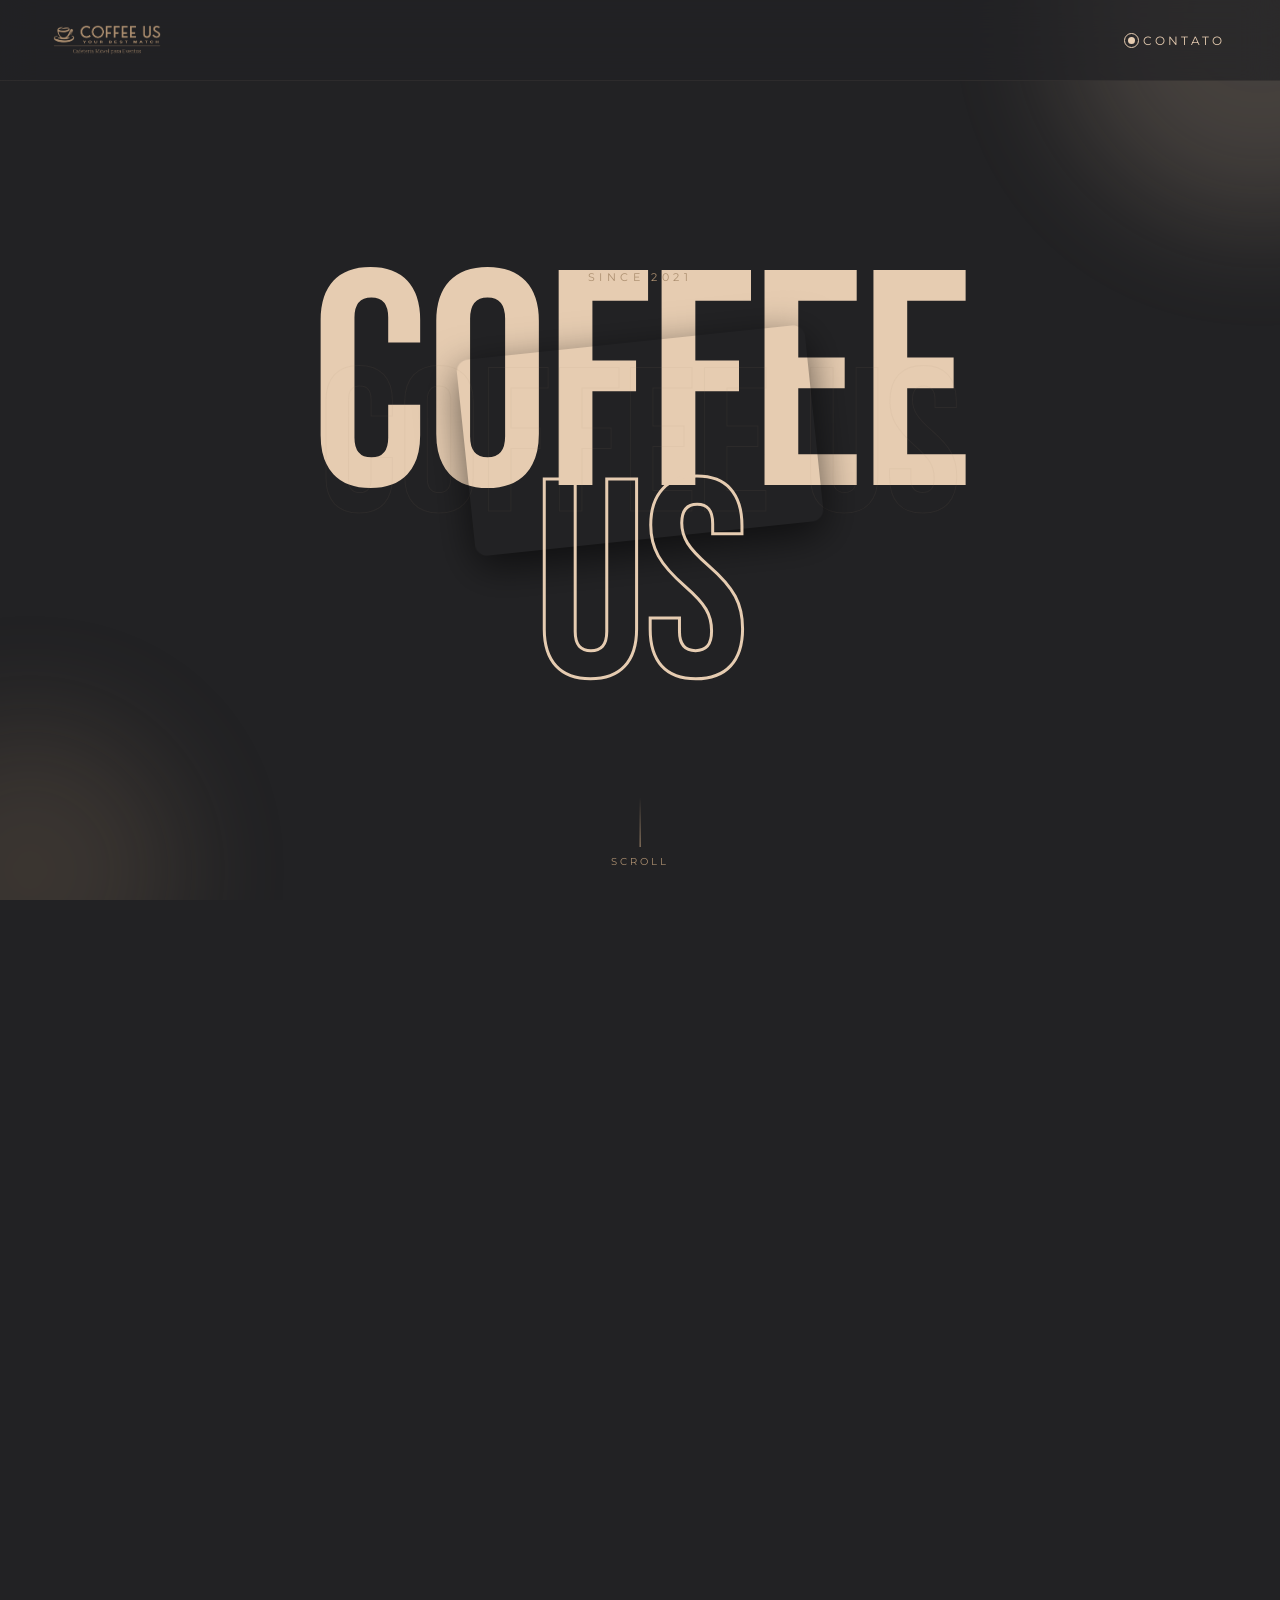
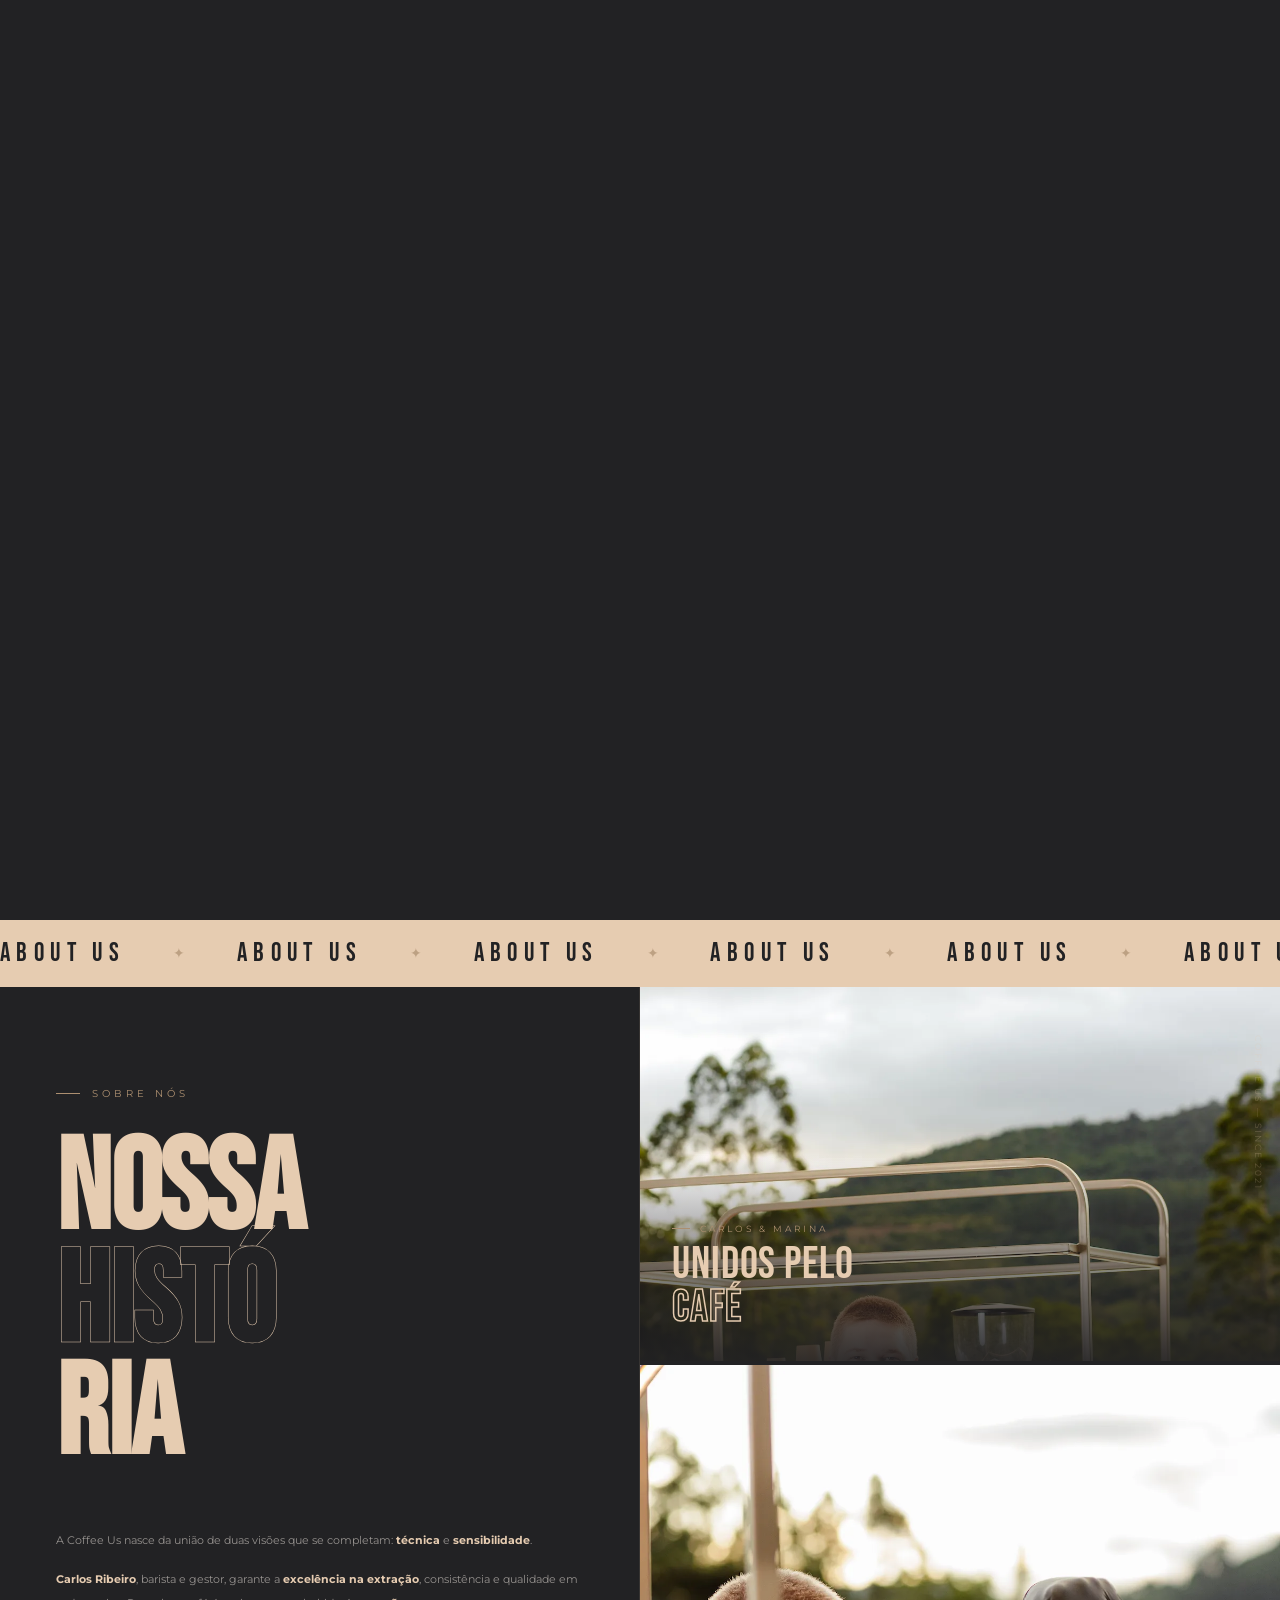
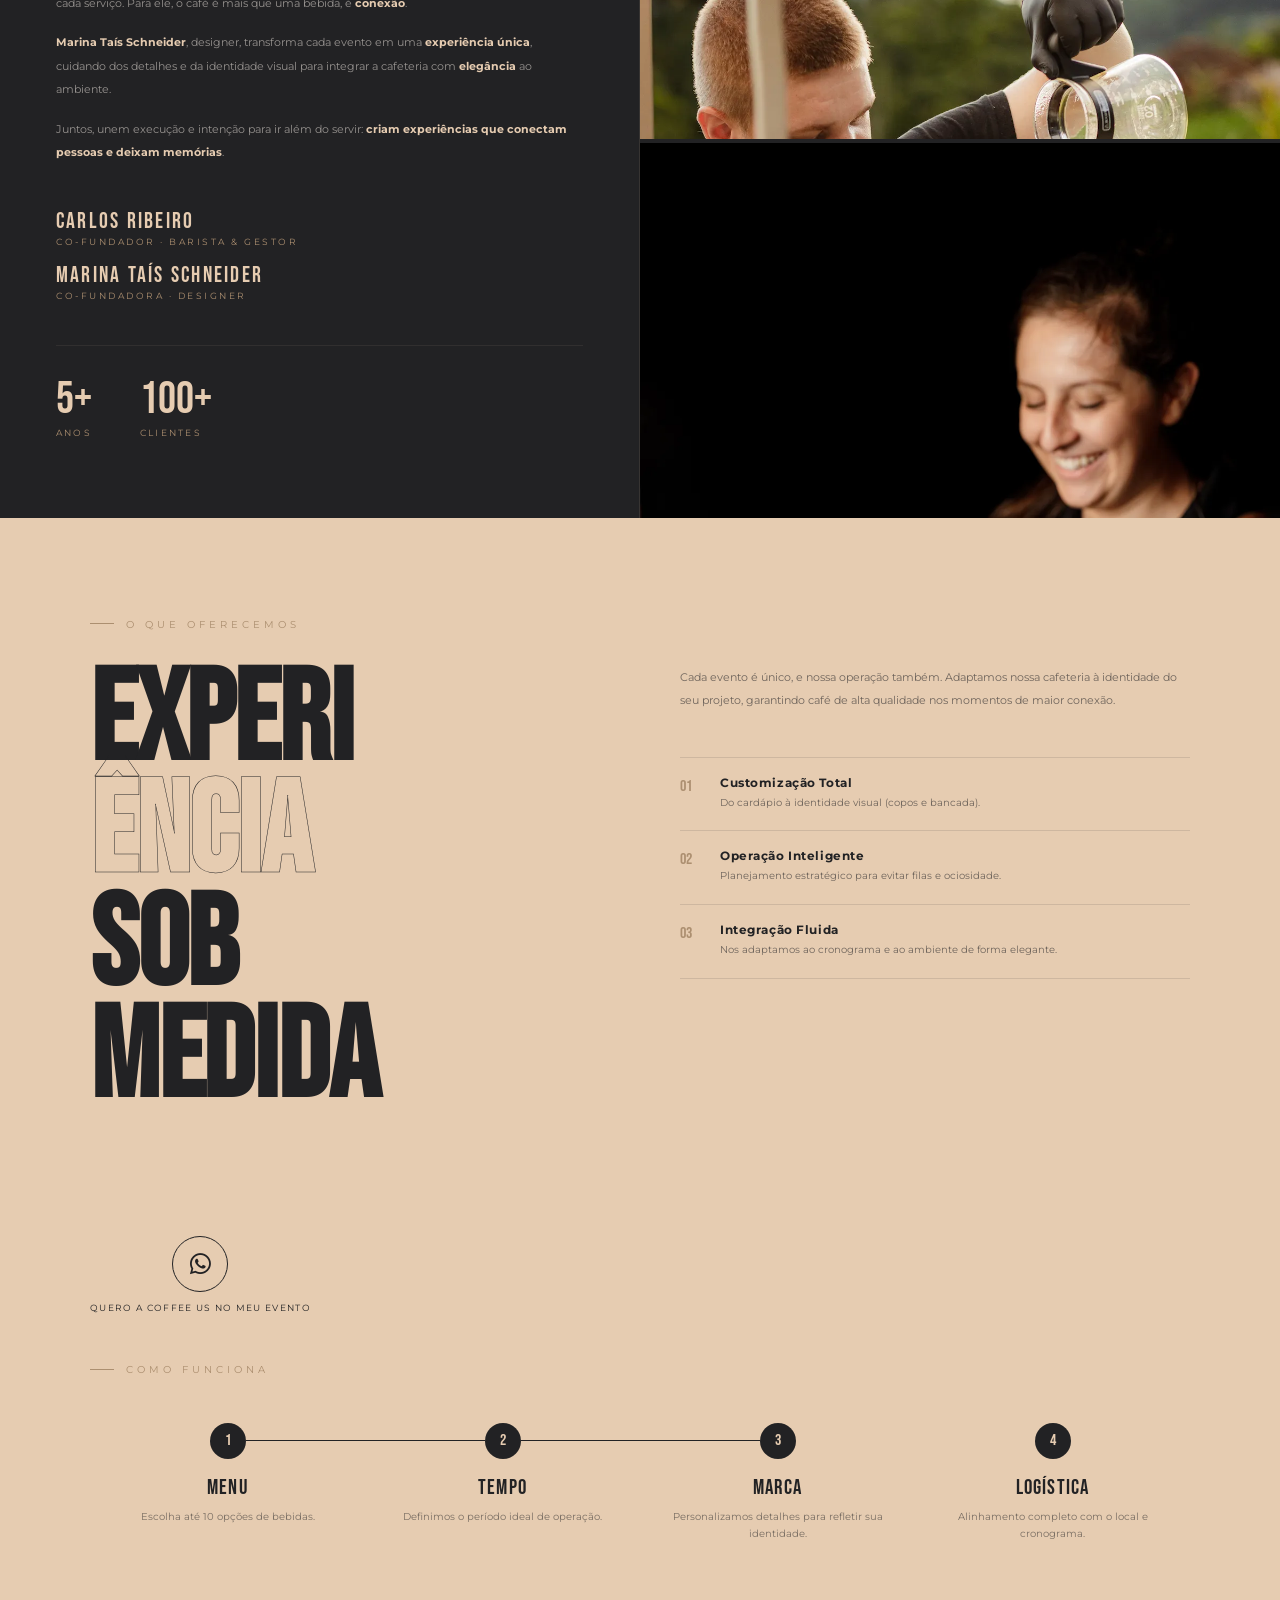
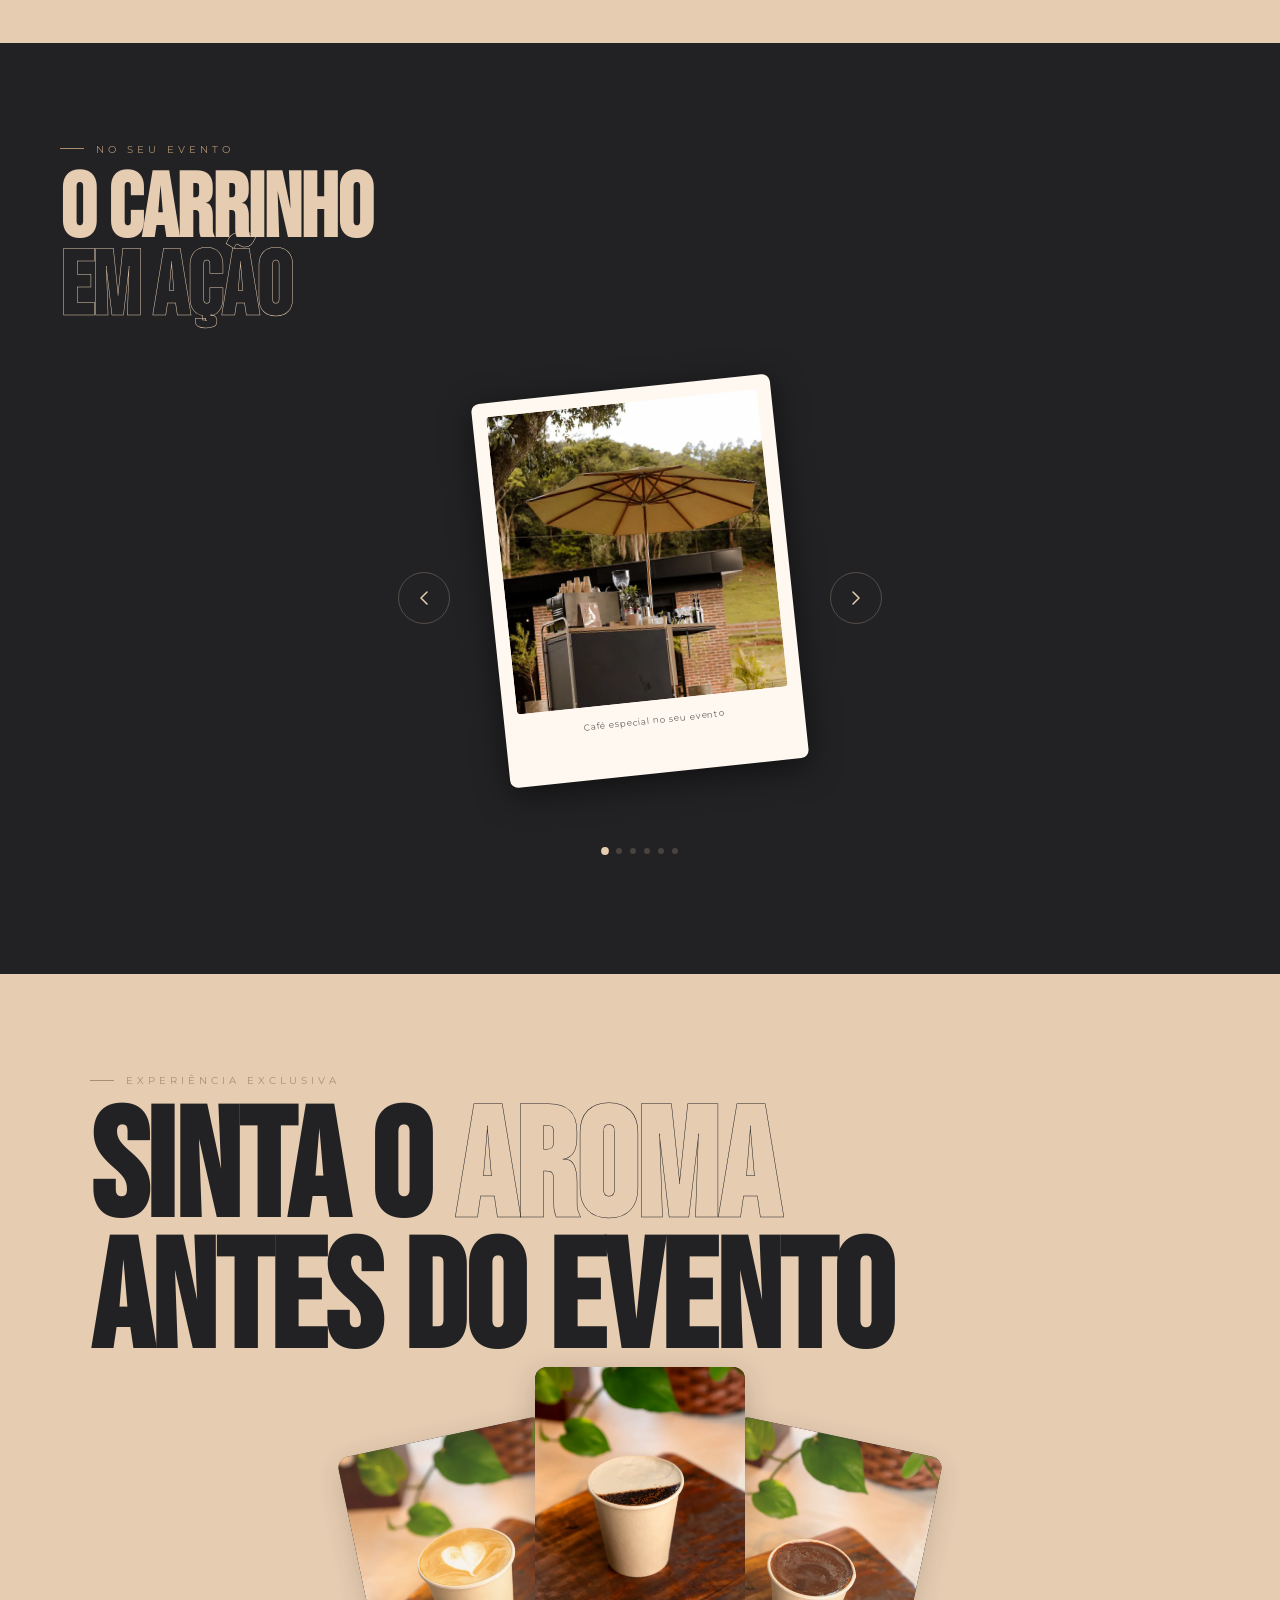
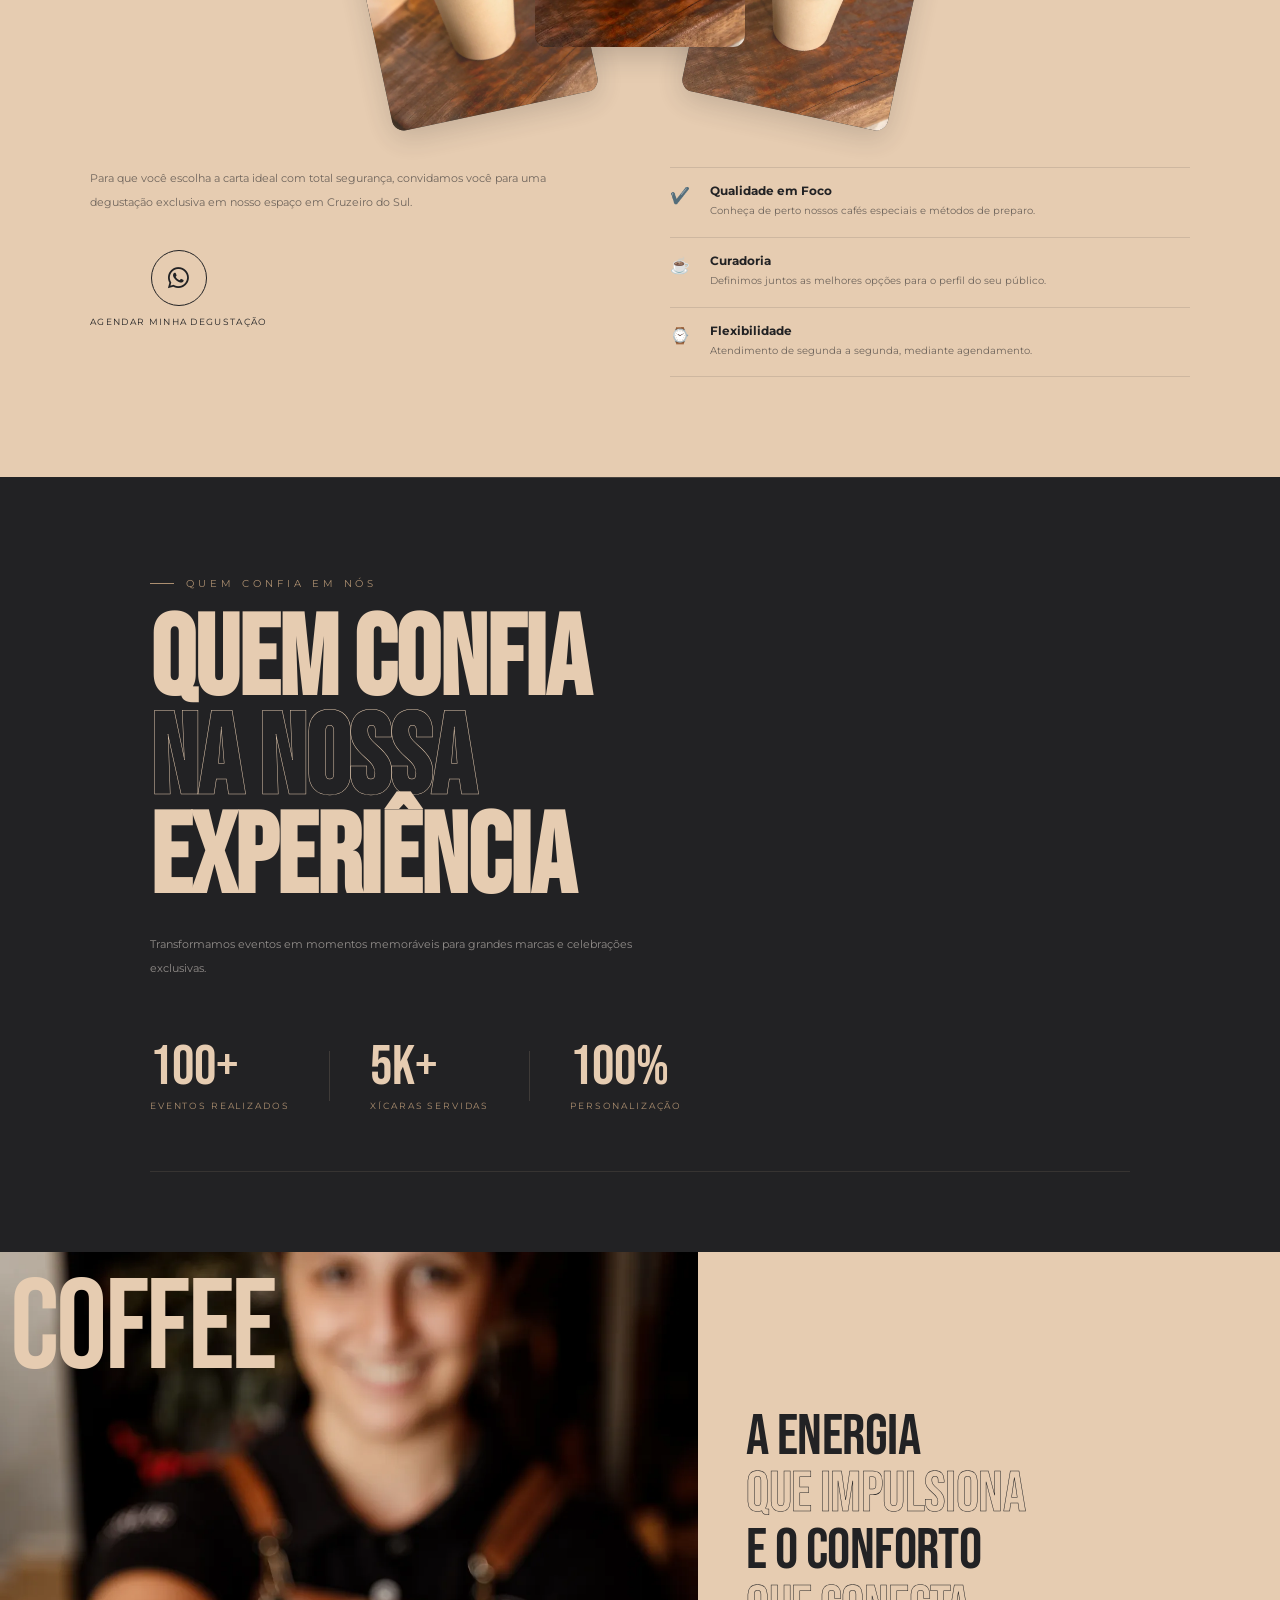
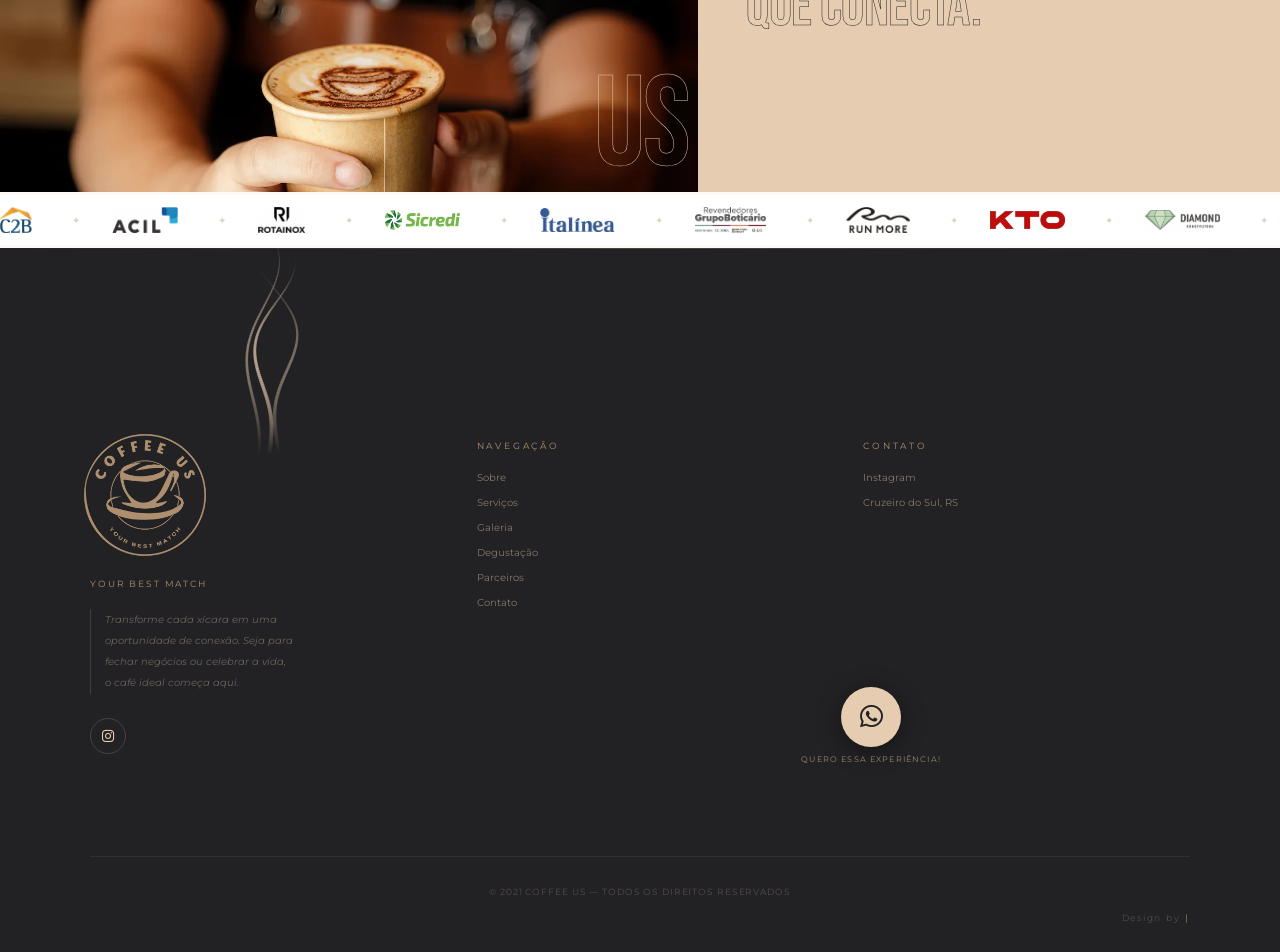
==== commit 1cdc8e9d: "ajustando carrossel" ====
--- a/index.html
+++ b/index.html
@@ -404,8 +404,8 @@
     </div>
 
   </div>
-
-  
+</section>
+
 
 <!-- ============================================================
      FRASE IMPACTO
@@ -426,43 +426,43 @@
   </div>
 </section>
 
-<!-- CARROSSEL -->
-  <div class="parceiros-carrossel">
-    <div class="parceiros-track" id="parceirosTrack">
-      <div class="parceiro-logo"><img src="./arquivos/logo-c2b.png" alt="C2B"></div>
-      <div class="parceiro-logo"><img src="./arquivos/logo-acil.png" alt="ACIL"></div>
-      <div class="parceiro-logo"><img src="./arquivos/logo-rotainox.png" alt="Rotainox"></div>
-      <div class="parceiro-logo"><img src="./arquivos/logo-sicredi.png" alt="Sicredi"></div>
-      <div class="parceiro-logo"><img src="./arquivos/logo-italinea.png" alt="Italínea"></div>
-      <div class="parceiro-logo"><img src="./arquivos/logo-grupoboticario.png" alt="Grupo Boticário"></div>
-      <div class="parceiro-logo"><img src="./arquivos/logo-runmore.png" alt="Run More"></div>
-      <div class="parceiro-logo"><img src="./arquivos/logo-kto.png" alt="KTO"></div>
-      <div class="parceiro-logo"><img src="./arquivos/logo-diamond.png" alt="Diamond Construtora"></div>
-      <div class="parceiro-logo"><img src="./arquivos/logo-criare.png" alt="Criare"></div>
-      <div class="parceiro-logo"><img src="./arquivos/logo-dalecarnegie.png" alt="Dale Carnegie"></div>
-      <div class="parceiro-logo"><img src="./arquivos/logo-rgs.png" alt="Governo RS"></div>
-      <div class="parceiro-logo"><img src="./arquivos/logo-corteva.png" alt="Corteva"></div>
-      <div class="parceiro-logo"><img src="./arquivos/logo-cpfl.png" alt="CPFL Energia"></div>
-      <!-- DUPLICADOS PARA LOOP INFINITO -->
-      <div class="parceiro-logo"><img src="./arquivos/logo-c2b.png" alt="C2B"></div>
-      <div class="parceiro-logo"><img src="./arquivos/logo-acil.png" alt="ACIL"></div>
-      <div class="parceiro-logo"><img src="./arquivos/logo-rotainox.png" alt="Rotainox"></div>
-      <div class="parceiro-logo"><img src="./arquivos/logo-sicredi.png" alt="Sicredi"></div>
-      <div class="parceiro-logo"><img src="./arquivos/logo-italinea.png" alt="Italínea"></div>
-      <div class="parceiro-logo"><img src="./arquivos/logo-grupoboticario.png" alt="Grupo Boticário"></div>
-      <div class="parceiro-logo"><img src="./arquivos/logo-runmore.png" alt="Run More"></div>
-      <div class="parceiro-logo"><img src="./arquivos/logo-kto.png" alt="KTO"></div>
-      <div class="parceiro-logo"><img src="./arquivos/logo-diamond.png" alt="Diamond Construtora"></div>
-      <div class="parceiro-logo"><img src="./arquivos/logo-criare.png" alt="Criare"></div>
-      <div class="parceiro-logo"><img src="./arquivos/logo-dalecarnegie.png" alt="Dale Carnegie"></div>
-      <div class="parceiro-logo"><img src="./arquivos/logo-rgs.png" alt="Governo RS"></div>
-      <div class="parceiro-logo"><img src="./arquivos/logo-corteva.png" alt="Corteva"></div>
-      <div class="parceiro-logo"><img src="./arquivos/logo-cpfl.png" alt="CPFL Energia"></div>
-    </div>
-  </div>
-
-</section>
-
+
+<!-- ============================================================
+     CARROSSEL DE PARCEIROS
+     ============================================================ -->
+<div class="parceiros-carrossel">
+  <div class="parceiros-track" id="parceirosTrack">
+    <div class="parceiro-logo"><img src="./arquivos/logo-c2b.png" alt="C2B"></div>
+    <div class="parceiro-logo"><img src="./arquivos/logo-acil.png" alt="ACIL"></div>
+    <div class="parceiro-logo"><img src="./arquivos/logo-rotainox.png" alt="Rotainox"></div>
+    <div class="parceiro-logo"><img src="./arquivos/logo-sicredi.png" alt="Sicredi"></div>
+    <div class="parceiro-logo"><img src="./arquivos/logo-italinea.png" alt="Italínea"></div>
+    <div class="parceiro-logo"><img src="./arquivos/logo-grupoboticario.png" alt="Grupo Boticário"></div>
+    <div class="parceiro-logo"><img src="./arquivos/logo-runmore.png" alt="Run More"></div>
+    <div class="parceiro-logo"><img src="./arquivos/logo-kto.png" alt="KTO"></div>
+    <div class="parceiro-logo"><img src="./arquivos/logo-diamond.png" alt="Diamond Construtora"></div>
+    <div class="parceiro-logo"><img src="./arquivos/logo-criare.png" alt="Criare"></div>
+    <div class="parceiro-logo"><img src="./arquivos/logo-dalecarnegie.png" alt="Dale Carnegie"></div>
+    <div class="parceiro-logo"><img src="./arquivos/logo-rgs.png" alt="Governo RS"></div>
+    <div class="parceiro-logo"><img src="./arquivos/logo-corteva.png" alt="Corteva"></div>
+    <div class="parceiro-logo"><img src="./arquivos/logo-cpfl.png" alt="CPFL Energia"></div>
+    <!-- DUPLICADOS PARA LOOP INFINITO -->
+    <div class="parceiro-logo"><img src="./arquivos/logo-c2b.png" alt="C2B"></div>
+    <div class="parceiro-logo"><img src="./arquivos/logo-acil.png" alt="ACIL"></div>
+    <div class="parceiro-logo"><img src="./arquivos/logo-rotainox.png" alt="Rotainox"></div>
+    <div class="parceiro-logo"><img src="./arquivos/logo-sicredi.png" alt="Sicredi"></div>
+    <div class="parceiro-logo"><img src="./arquivos/logo-italinea.png" alt="Italínea"></div>
+    <div class="parceiro-logo"><img src="./arquivos/logo-grupoboticario.png" alt="Grupo Boticário"></div>
+    <div class="parceiro-logo"><img src="./arquivos/logo-runmore.png" alt="Run More"></div>
+    <div class="parceiro-logo"><img src="./arquivos/logo-kto.png" alt="KTO"></div>
+    <div class="parceiro-logo"><img src="./arquivos/logo-diamond.png" alt="Diamond Construtora"></div>
+    <div class="parceiro-logo"><img src="./arquivos/logo-criare.png" alt="Criare"></div>
+    <div class="parceiro-logo"><img src="./arquivos/logo-dalecarnegie.png" alt="Dale Carnegie"></div>
+    <div class="parceiro-logo"><img src="./arquivos/logo-rgs.png" alt="Governo RS"></div>
+    <div class="parceiro-logo"><img src="./arquivos/logo-corteva.png" alt="Corteva"></div>
+    <div class="parceiro-logo"><img src="./arquivos/logo-cpfl.png" alt="CPFL Energia"></div>
+  </div>
+</div>
 
 <!-- ============================================================
      FOOTER - CTA FINAL
--- a/style.css
+++ b/style.css
@@ -1289,6 +1289,8 @@
   background: #fff; 
   padding: 10px 0; 
   position: relative; 
+  z-index: 1;
+  isolation: isolate;
   border-top: 3px solid rgba(230,204,177,0.15); 
   border-bottom: 3px solid rgba(230,204,177,0.15); 
   margin-top: 0px; 
@@ -1296,7 +1298,6 @@
   -webkit-transform: translateZ(0);
   opacity: 1;
   overflow: hidden;
-  contain: layout style; 
 }
 
 .parceiros-track { 
@@ -1312,8 +1313,10 @@
   transform-style: flat;
 }
 
-.parceiros-track:hover { 
-  animation-play-state: paused; 
+@media (hover: hover) and (pointer: fine) {
+  .parceiros-track:hover {
+    animation-play-state: paused;
+  }
 }
 
 .parceiro-logo { 
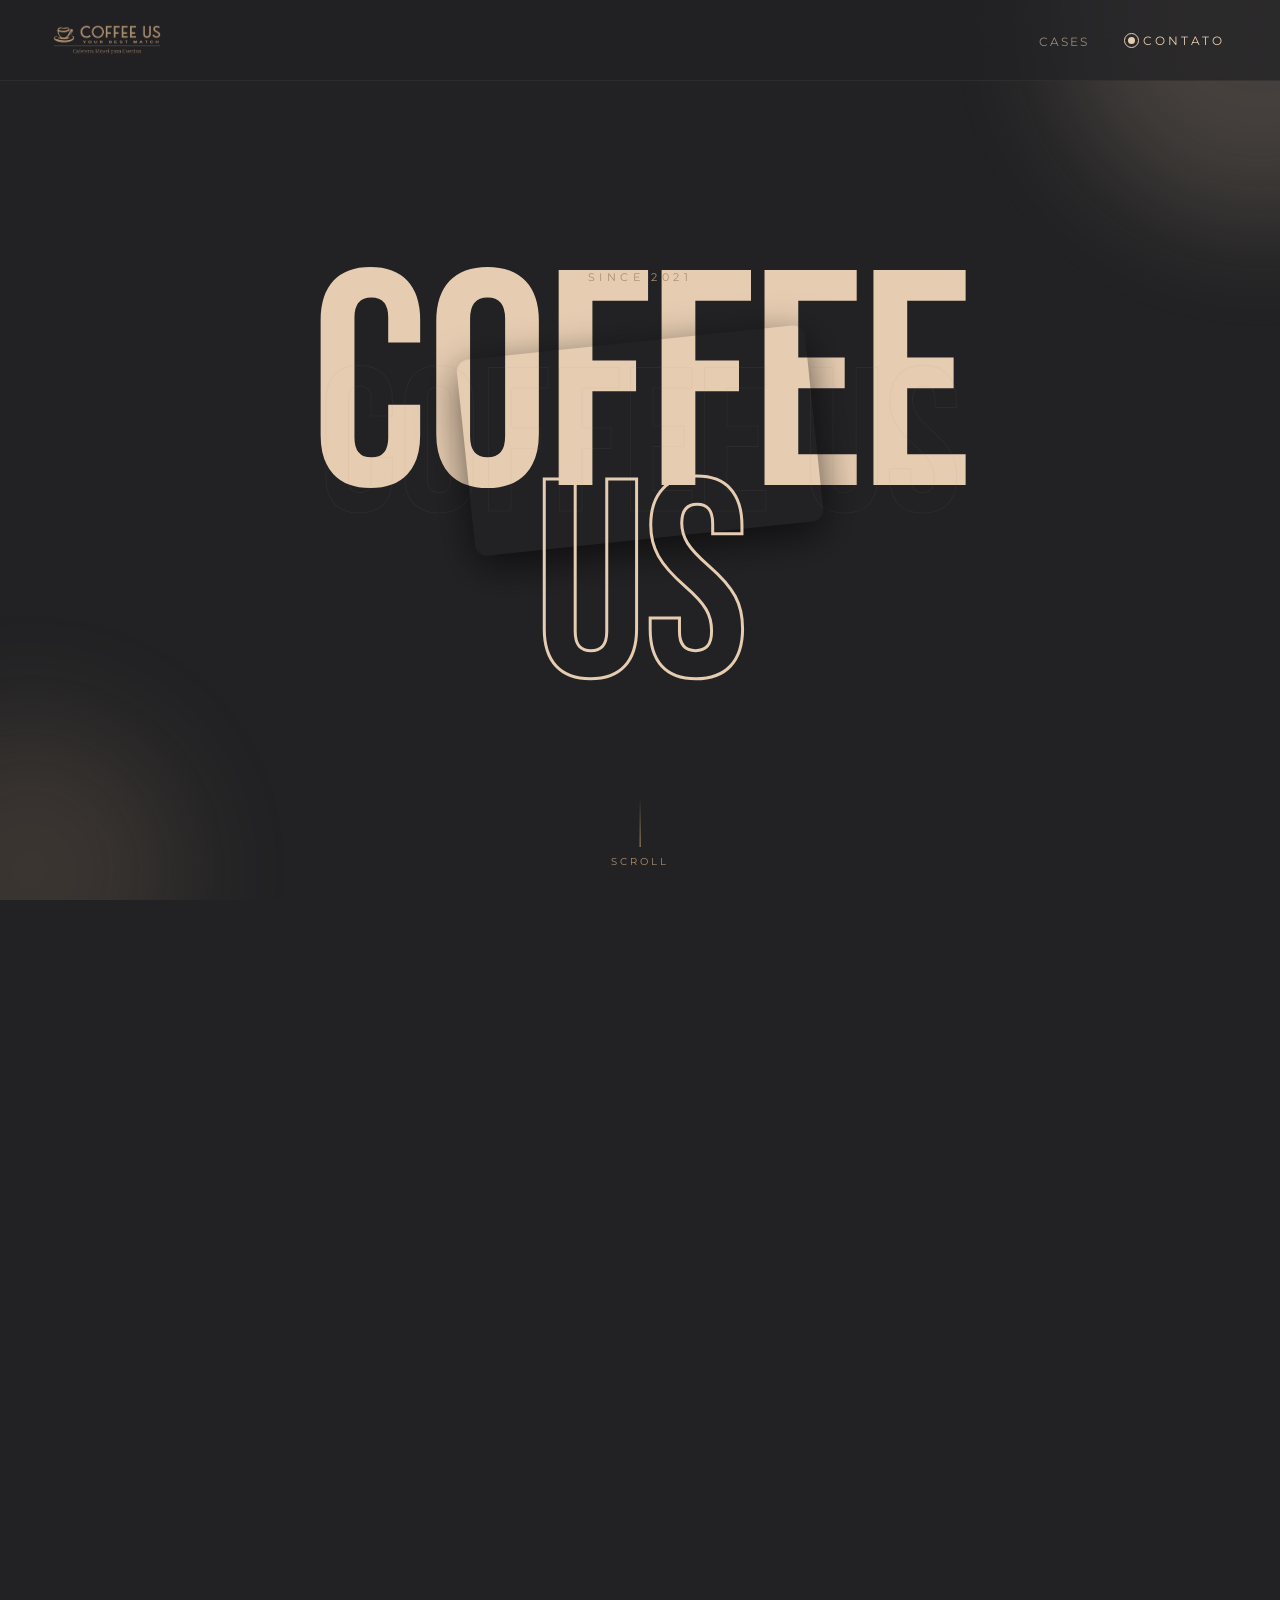
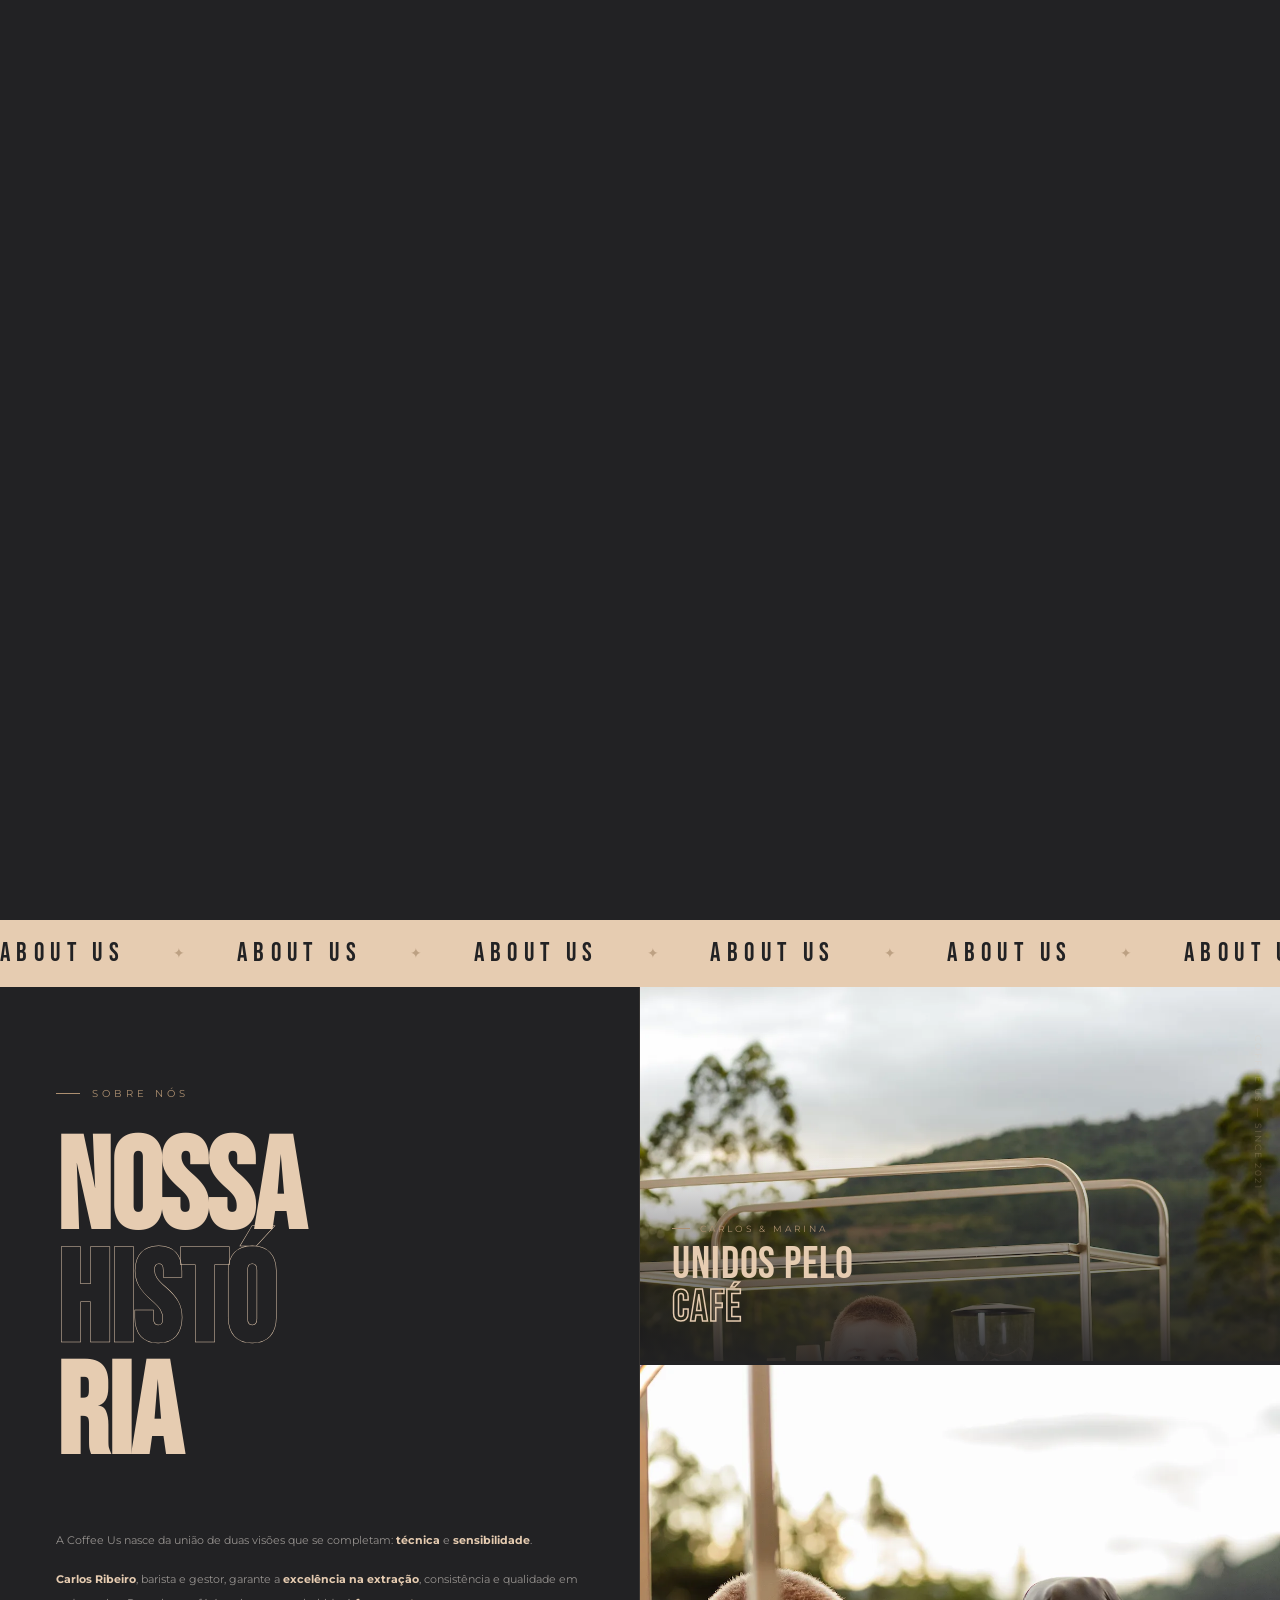
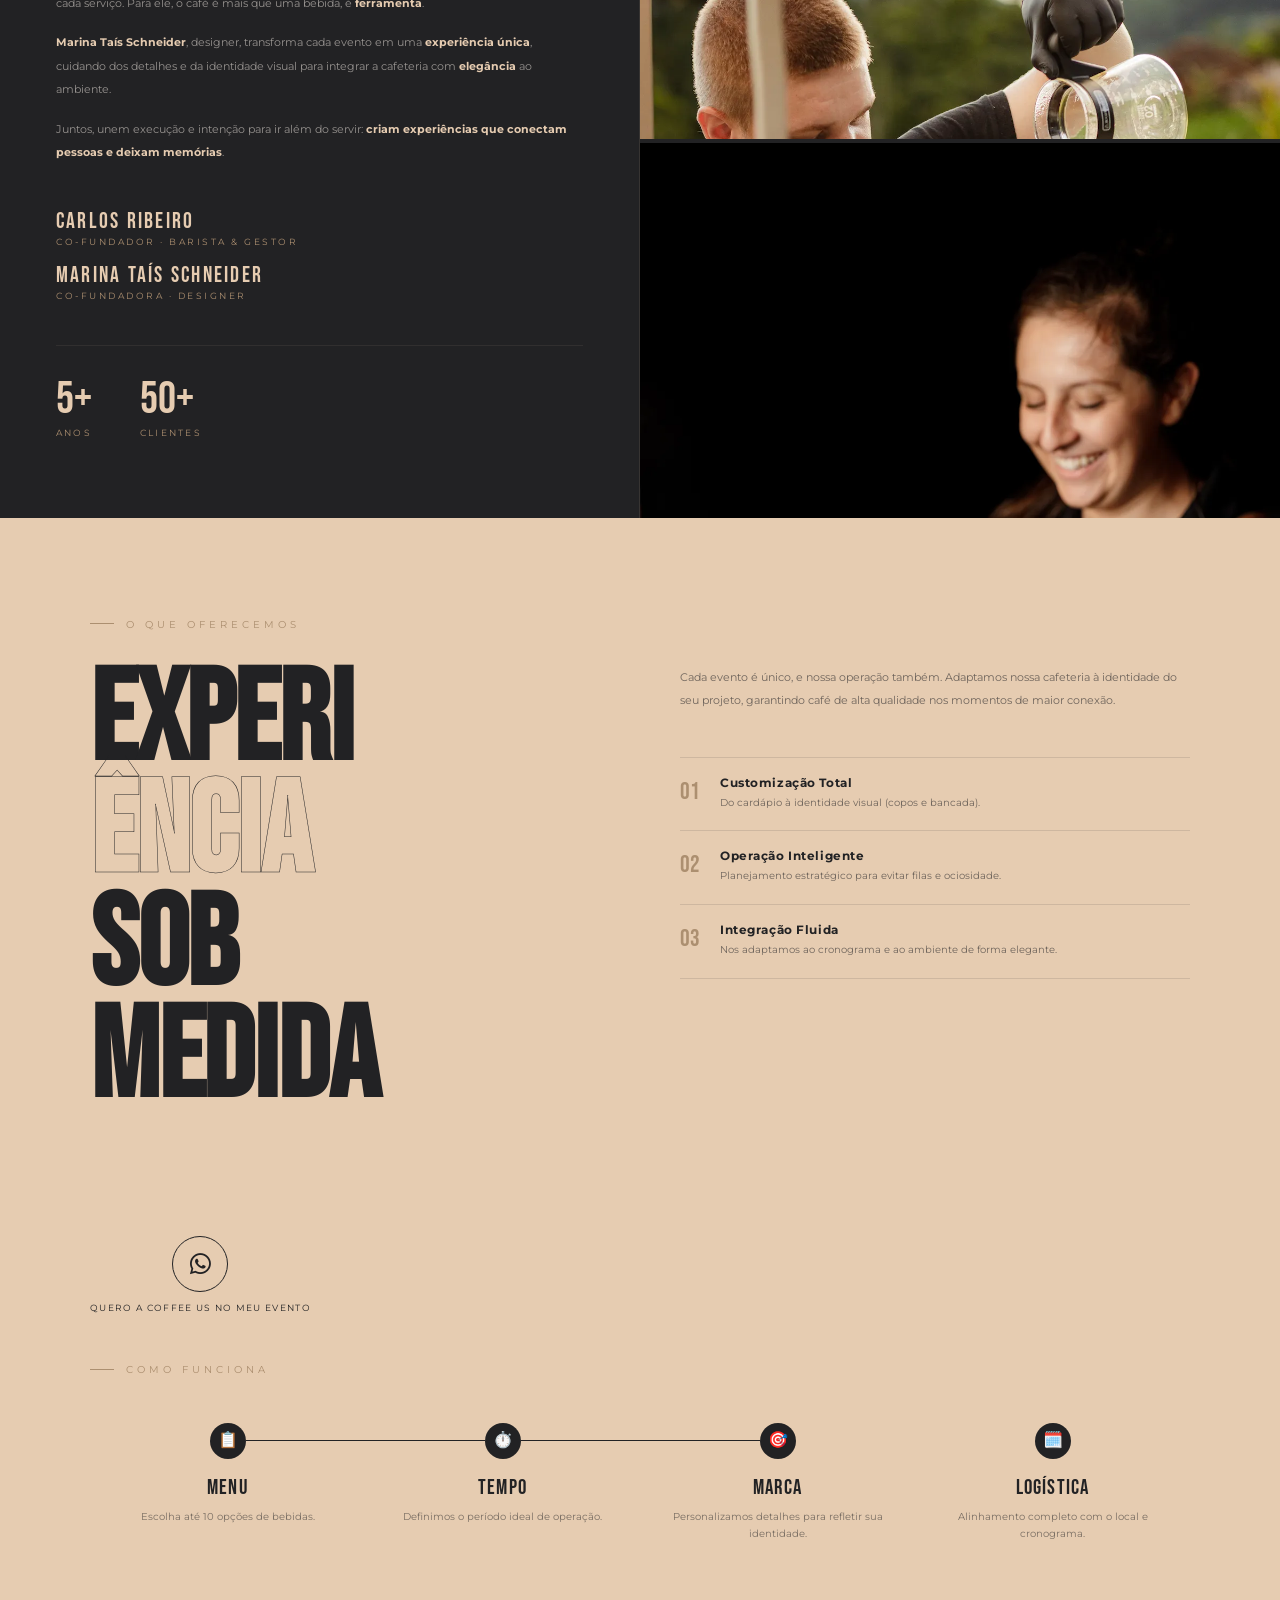
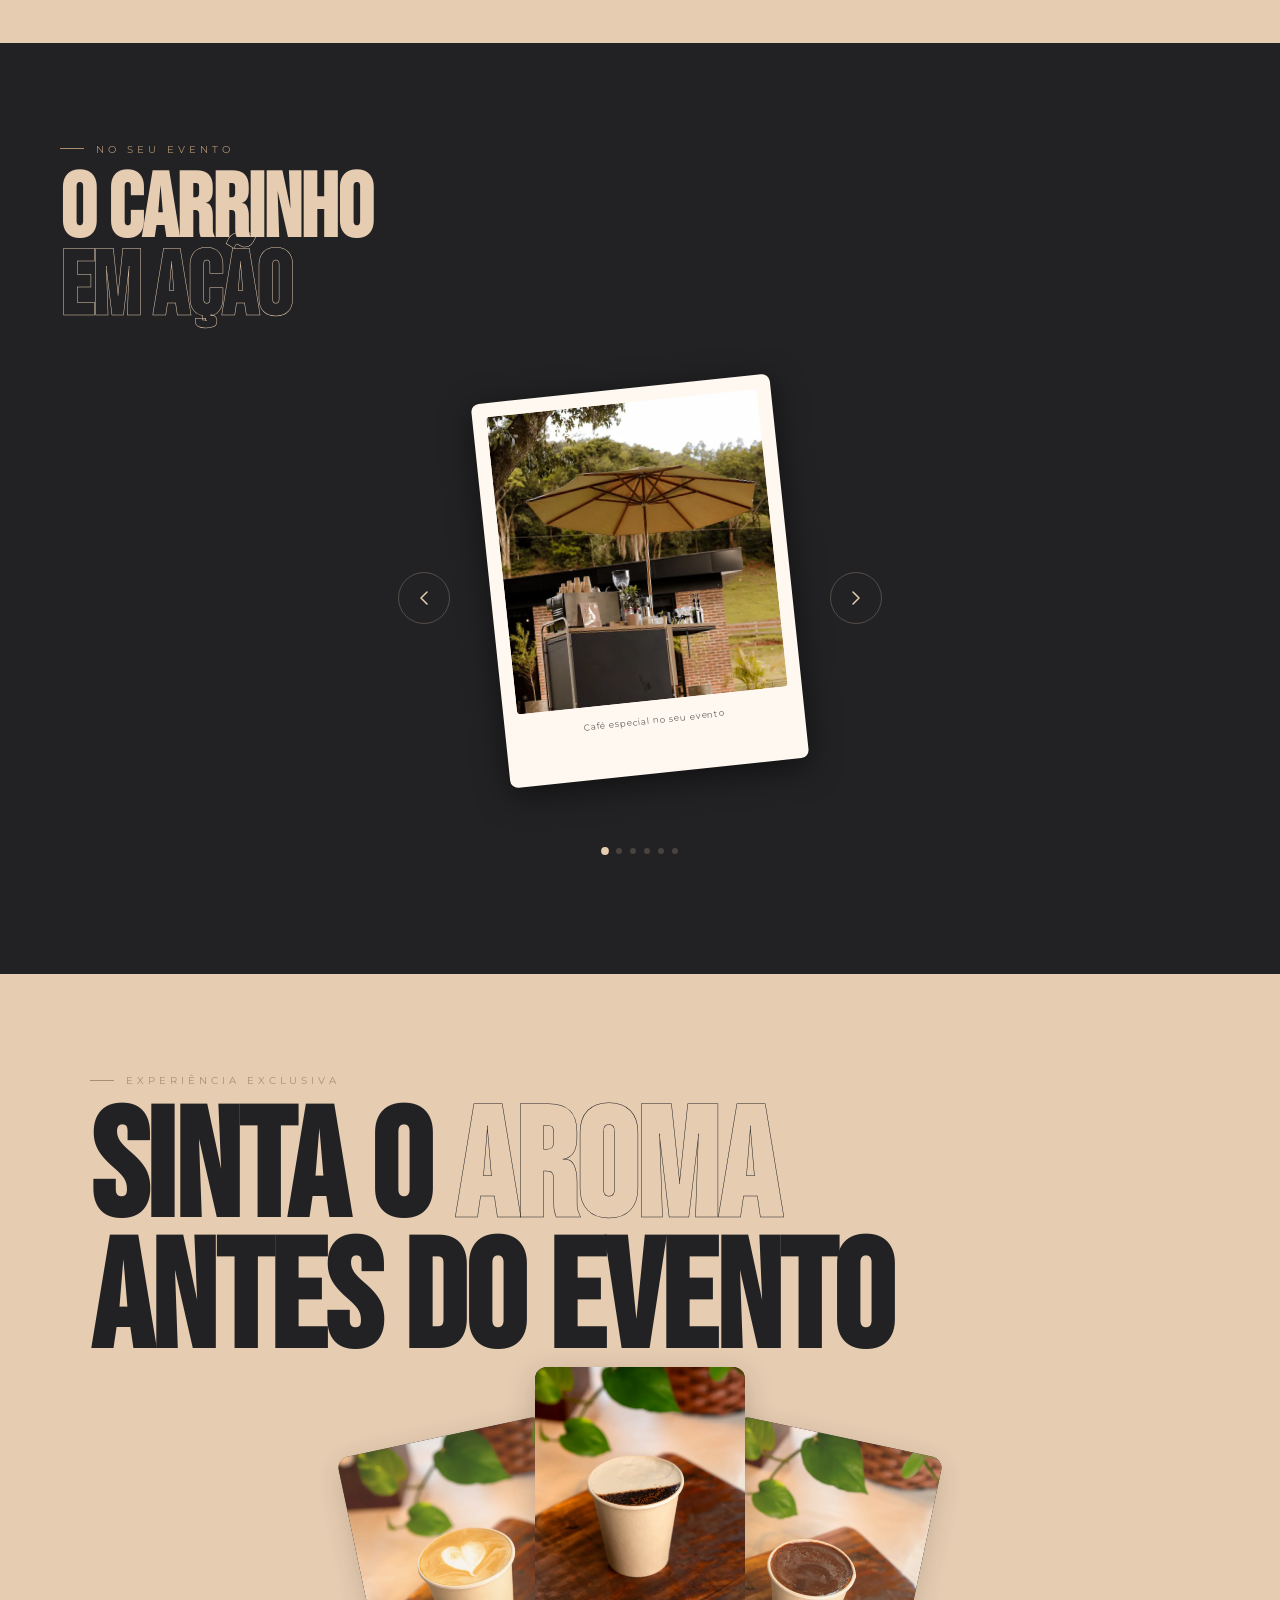
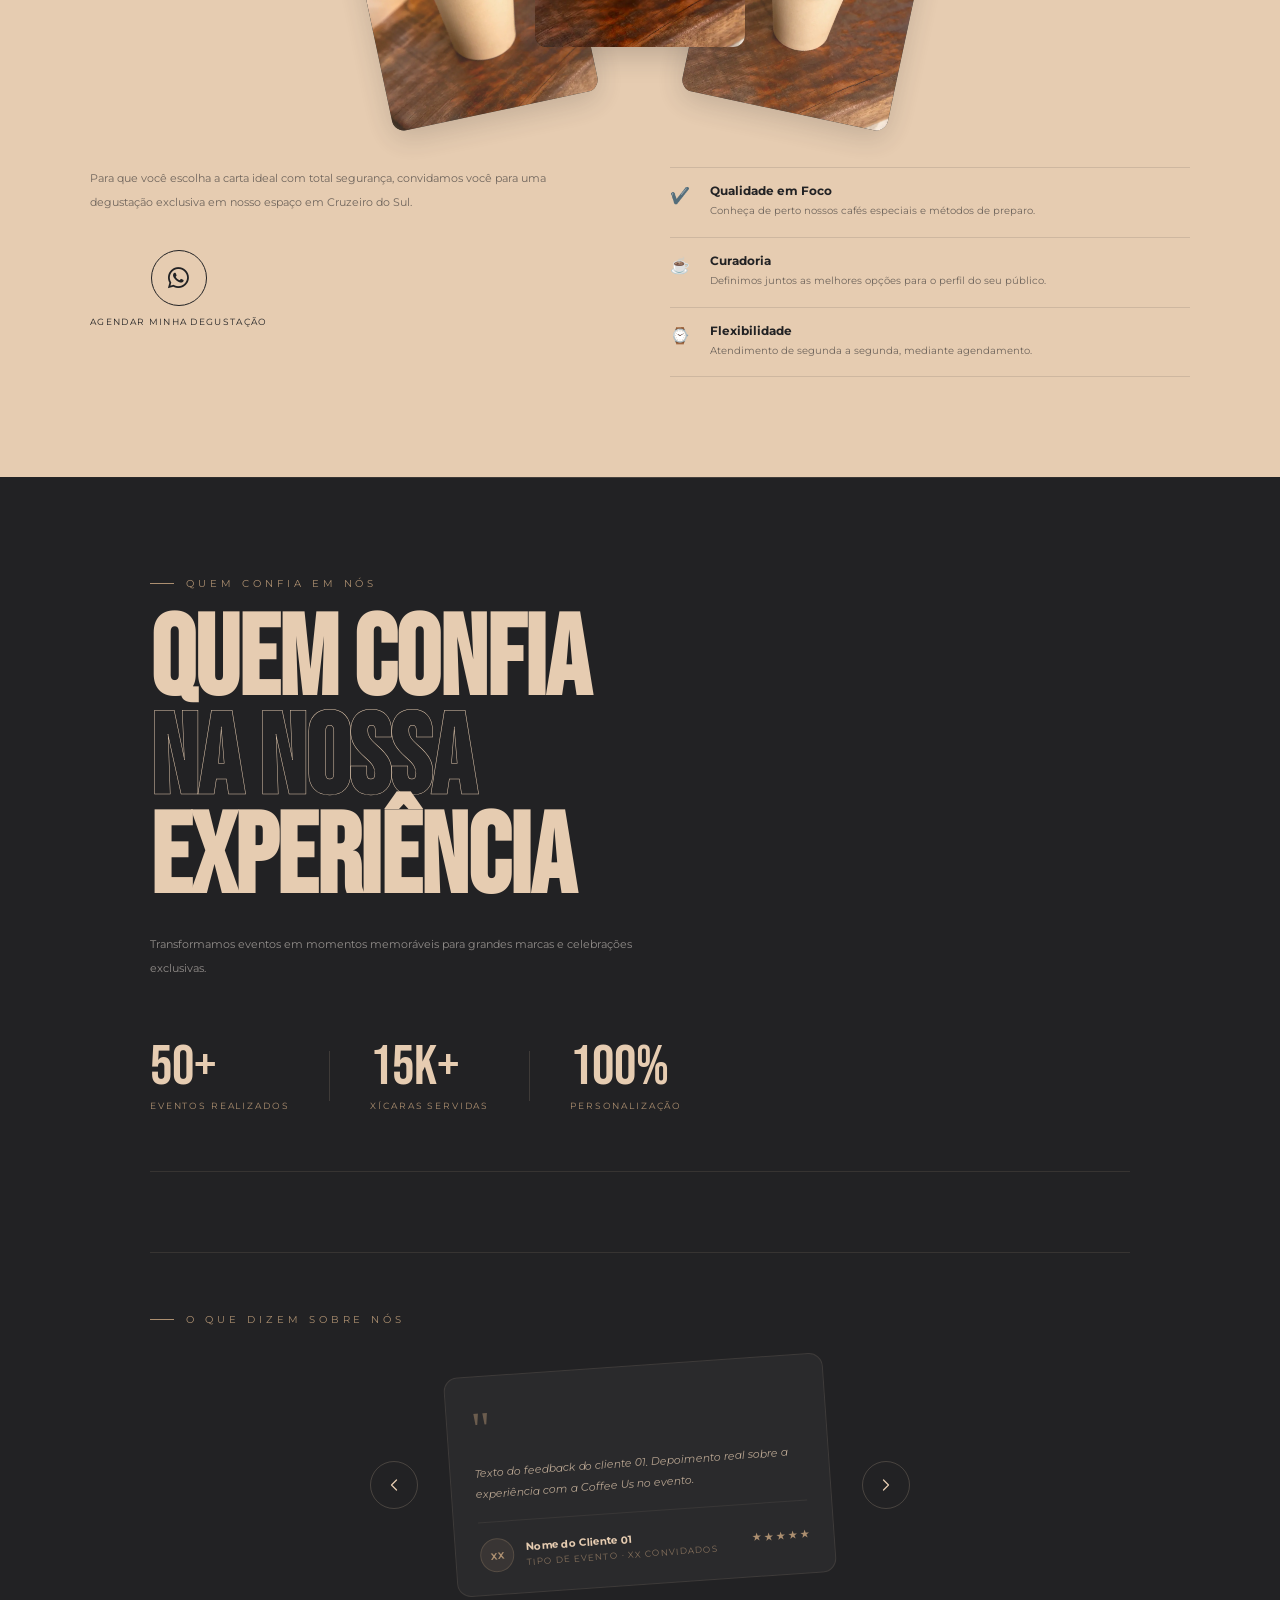
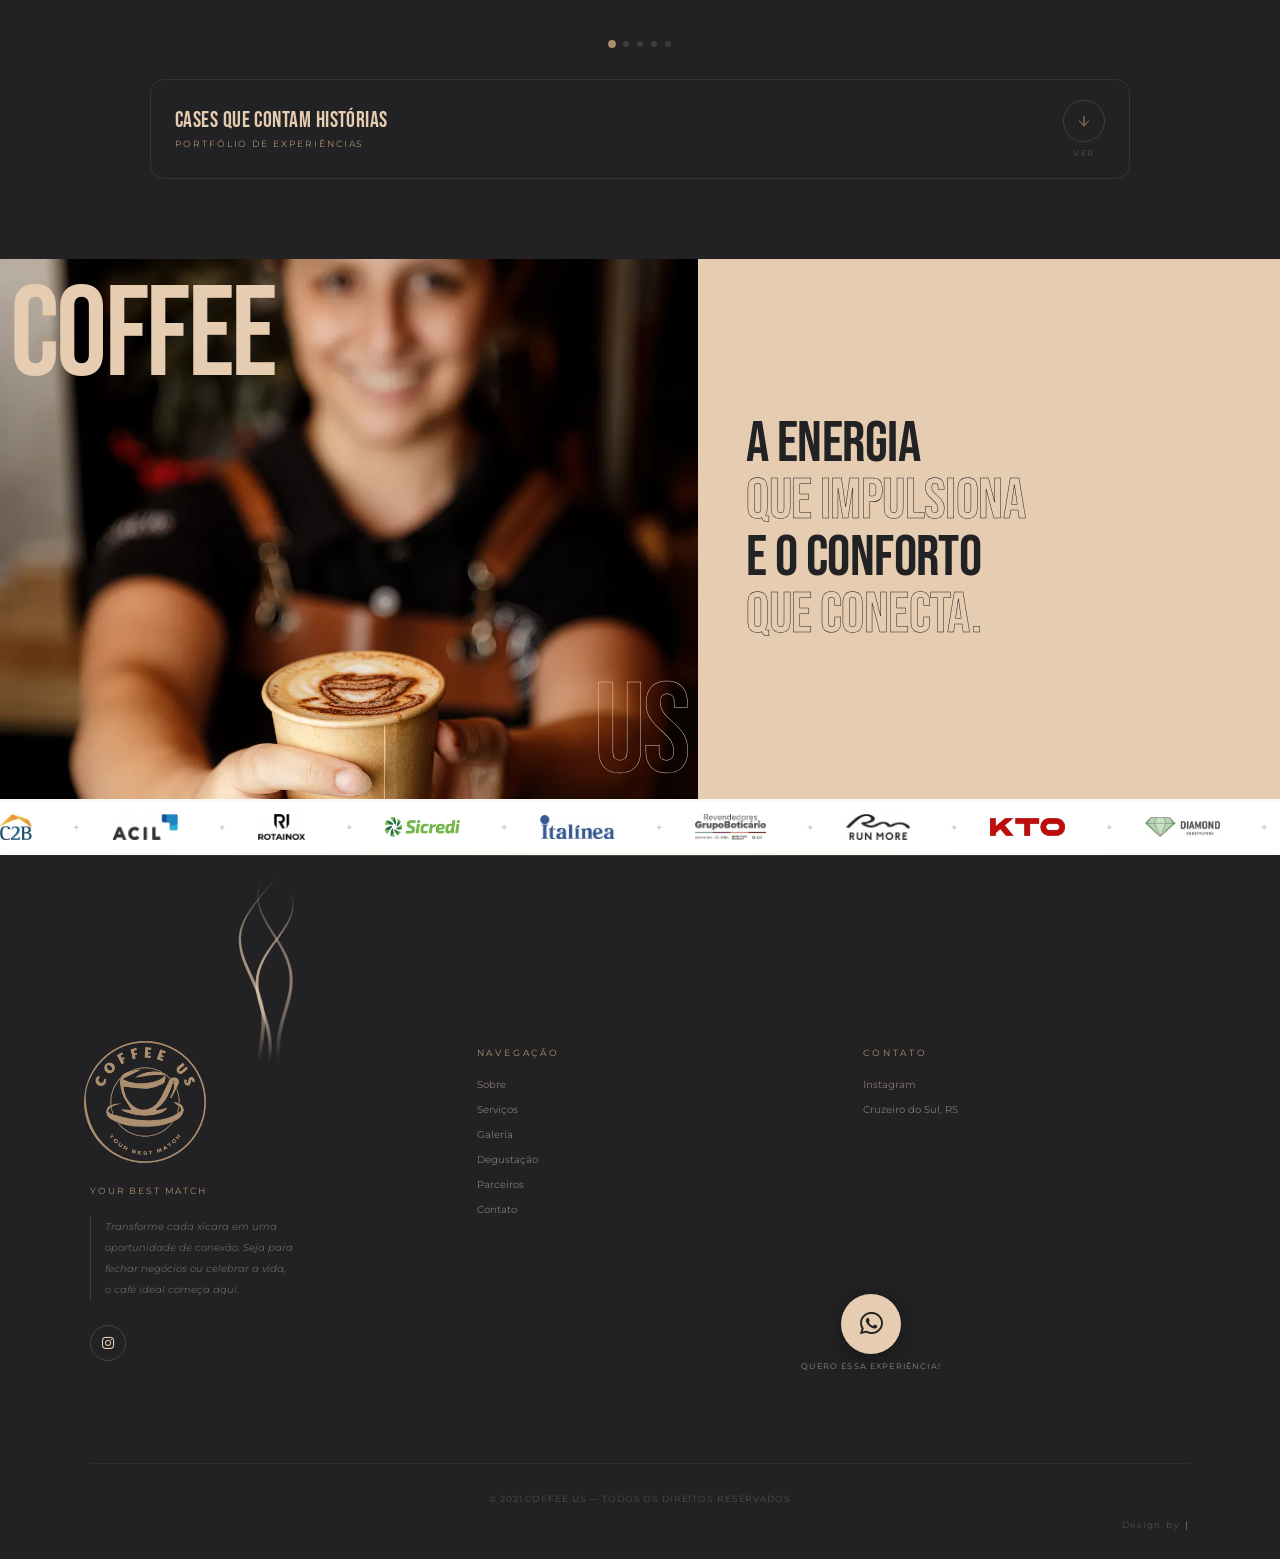
==== commit 8ccb91bc: "adicionando cases" ====
--- a/index.html
+++ b/index.html
@@ -19,6 +19,9 @@
 <nav>
   <img src="./arquivos/logocoffeeus-bege.png" alt="Coffee Us" class="nav-logo-img">
   <ul class="nav-links">
+    <li class="nav-cases">
+      <a href="cases.html">CASES</a>
+    </li>
     <li class="nav-contato">
       <span class="contato-pulse"></span>
       <a href="#footer" class="contato-animado">
@@ -109,7 +112,7 @@
 
       <div class="sobre-texto">
         <span class="bloco">A Coffee Us nasce da união de duas visões que se completam: <strong>técnica</strong> e <strong>sensibilidade</strong>.</span>
-        <span class="bloco"><strong>Carlos Ribeiro</strong>, barista e gestor, garante a <strong>excelência na extração</strong>, consistência e qualidade em cada serviço. Para ele, o café é mais que uma bebida, é <strong>conexão</strong>.</span>
+        <span class="bloco"><strong>Carlos Ribeiro</strong>, barista e gestor, garante a <strong>excelência na extração</strong>, consistência e qualidade em cada serviço. Para ele, o café é mais que uma bebida, é <strong>ferramenta</strong>.</span>
         <span class="bloco"><strong>Marina Taís Schneider</strong>, designer, transforma cada evento em uma <strong>experiência única</strong>, cuidando dos detalhes e da identidade visual para integrar a cafeteria com <strong>elegância</strong> ao ambiente.</span>
         <span class="bloco">Juntos, unem execução e intenção para ir além do servir: <strong>criam experiências que conectam pessoas e deixam memórias</strong>.</span>
       </div>
@@ -131,7 +134,7 @@
           <div class="stat-label">Anos</div>
         </div>
         <div class="stat-item">
-          <div class="stat-numero">100+</div>
+          <div class="stat-numero">50+</div>
           <div class="stat-label">Clientes</div>
         </div>
       </div>
@@ -224,25 +227,25 @@
 
     <div class="timeline" id="timeline">
       <div class="timeline-step">
-        <div class="step-circulo"><span class="step-num">1</span></div>
+        <div class="step-circulo"><span class="step-num">📋</span></div>
         <div class="timeline-linha"><div class="timeline-linha-fill"></div></div>
         <div class="step-nome">MENU</div>
         <div class="step-desc">Escolha até 10 opções de bebidas.</div>
       </div>
       <div class="timeline-step">
-        <div class="step-circulo"><span class="step-num">2</span></div>
+        <div class="step-circulo"><span class="step-num">⏱️</span></div>
         <div class="timeline-linha"><div class="timeline-linha-fill"></div></div>
         <div class="step-nome">TEMPO</div>
         <div class="step-desc">Definimos o período ideal de operação.</div>
       </div>
       <div class="timeline-step">
-        <div class="step-circulo"><span class="step-num">3</span></div>
+        <div class="step-circulo"><span class="step-num">🎯</span></div>
         <div class="timeline-linha"><div class="timeline-linha-fill"></div></div>
         <div class="step-nome">MARCA</div>
         <div class="step-desc">Personalizamos detalhes para refletir sua identidade.</div>
       </div>
       <div class="timeline-step last">
-        <div class="step-circulo"><span class="step-num">4</span></div>
+        <div class="step-circulo"><span class="step-num">🗓️</span></div>
         <div class="step-nome">LOGÍSTICA</div>
         <div class="step-desc">Alinhamento completo com o local e cronograma.</div>
       </div>
@@ -388,12 +391,12 @@
 
     <div class="parceiros-stats">
       <div class="pstat">
-        <div class="pstat-num">100+</div>
+        <div class="pstat-num">50+</div>
         <div class="pstat-label">Eventos realizados</div>
       </div>
       <div class="pstat-divider"></div>
       <div class="pstat">
-        <div class="pstat-num">5K+</div>
+        <div class="pstat-num">15K+</div>
         <div class="pstat-label">Xícaras servidas</div>
       </div>
       <div class="pstat-divider"></div>
@@ -402,6 +405,219 @@
         <div class="pstat-label">Personalização</div>
       </div>
     </div>
+
+
+<!-- ============================================================
+     FEEDBACKS
+     ============================================================ -->
+<div class="feedbacks-wrap">
+
+  <p class="feedbacks-tag">O que dizem sobre nós</p>
+
+  <div class="feedbacks-nav-wrap">
+
+    <button class="feedbacks-seta feedbacks-seta-esq" id="feedbackAnterior" aria-label="Anterior">
+      <svg width="20" height="20" viewBox="0 0 24 24" fill="none" stroke="currentColor" stroke-width="1.5" stroke-linecap="round" stroke-linejoin="round">
+        <polyline points="15 18 9 12 15 6"></polyline>
+      </svg>
+    </button>
+
+    <div class="feedbacks-cards" id="feedbacksCards">
+
+      <div class="feedback-card">
+        <div class="fb-aspas">"</div>
+        <p class="fb-texto">Texto do feedback do cliente 01. Depoimento real sobre a experiência com a Coffee Us no evento.</p>
+        <div class="fb-divisor"></div>
+        <div class="fb-autor-row">
+          <div class="fb-avatar">XX</div>
+          <div class="fb-autor-info">
+            <div class="fb-nome">Nome do Cliente 01</div>
+            <div class="fb-evento">Tipo de evento · XX convidados</div>
+          </div>
+          <div class="fb-estrelas">
+            <span class="fb-estrela">★</span><span class="fb-estrela">★</span><span class="fb-estrela">★</span><span class="fb-estrela">★</span><span class="fb-estrela">★</span>
+          </div>
+        </div>
+      </div>
+
+      <div class="feedback-card">
+        <div class="fb-aspas">"</div>
+        <p class="fb-texto">Texto do feedback do cliente 02. Depoimento real sobre a experiência com a Coffee Us no evento.</p>
+        <div class="fb-divisor"></div>
+        <div class="fb-autor-row">
+          <div class="fb-avatar">XX</div>
+          <div class="fb-autor-info">
+            <div class="fb-nome">Nome do Cliente 02</div>
+            <div class="fb-evento">Tipo de evento · XX convidados</div>
+          </div>
+          <div class="fb-estrelas">
+            <span class="fb-estrela">★</span><span class="fb-estrela">★</span><span class="fb-estrela">★</span><span class="fb-estrela">★</span><span class="fb-estrela">★</span>
+          </div>
+        </div>
+      </div>
+
+      <div class="feedback-card">
+        <div class="fb-aspas">"</div>
+        <p class="fb-texto">Texto do feedback do cliente 03. Depoimento real sobre a experiência com a Coffee Us no evento.</p>
+        <div class="fb-divisor"></div>
+        <div class="fb-autor-row">
+          <div class="fb-avatar">XX</div>
+          <div class="fb-autor-info">
+            <div class="fb-nome">Nome do Cliente 03</div>
+            <div class="fb-evento">Tipo de evento · XX convidados</div>
+          </div>
+          <div class="fb-estrelas">
+            <span class="fb-estrela">★</span><span class="fb-estrela">★</span><span class="fb-estrela">★</span><span class="fb-estrela">★</span><span class="fb-estrela">★</span>
+          </div>
+        </div>
+      </div>
+
+      <div class="feedback-card">
+        <div class="fb-aspas">"</div>
+        <p class="fb-texto">Texto do feedback do cliente 04. Depoimento real sobre a experiência com a Coffee Us no evento.</p>
+        <div class="fb-divisor"></div>
+        <div class="fb-autor-row">
+          <div class="fb-avatar">XX</div>
+          <div class="fb-autor-info">
+            <div class="fb-nome">Nome do Cliente 04</div>
+            <div class="fb-evento">Tipo de evento · XX convidados</div>
+          </div>
+          <div class="fb-estrelas">
+            <span class="fb-estrela">★</span><span class="fb-estrela">★</span><span class="fb-estrela">★</span><span class="fb-estrela">★</span><span class="fb-estrela">★</span>
+          </div>
+        </div>
+      </div>
+
+      <div class="feedback-card">
+        <div class="fb-aspas">"</div>
+        <p class="fb-texto">Texto do feedback do cliente 05. Depoimento real sobre a experiência com a Coffee Us no evento.</p>
+        <div class="fb-divisor"></div>
+        <div class="fb-autor-row">
+          <div class="fb-avatar">XX</div>
+          <div class="fb-autor-info">
+            <div class="fb-nome">Nome do Cliente 05</div>
+            <div class="fb-evento">Tipo de evento · XX convidados</div>
+          </div>
+          <div class="fb-estrelas">
+            <span class="fb-estrela">★</span><span class="fb-estrela">★</span><span class="fb-estrela">★</span><span class="fb-estrela">★</span><span class="fb-estrela">★</span>
+          </div>
+        </div>
+      </div>
+
+    </div>
+
+    <button class="feedbacks-seta feedbacks-seta-dir" id="feedbackProximo" aria-label="Próximo">
+      <svg width="20" height="20" viewBox="0 0 24 24" fill="none" stroke="currentColor" stroke-width="1.5" stroke-linecap="round" stroke-linejoin="round">
+        <polyline points="9 18 15 12 9 6"></polyline>
+      </svg>
+    </button>
+
+  </div>
+
+  <div class="feedbacks-dots" id="feedbacksDots"></div>
+
+</div>
+
+
+<!-- ============================================================
+     CASES 
+     ============================================================ -->
+
+<!-- FAIXA BOTÃO -->
+<div class="cases-faixa" id="casesFaixa" onclick="toggleCases()">
+  <div>
+    <p class="cf-titulo">Cases que contam histórias</p>
+    <p class="cf-sub">Portfólio de experiências</p>
+  </div>
+  <div class="cf-dir">
+    <div class="cf-seta" id="cfSeta">
+      <svg width="16" height="16" viewBox="0 0 24 24" fill="none" stroke="currentColor" stroke-width="1.5" stroke-linecap="round" stroke-linejoin="round">
+        <line x1="12" y1="5" x2="12" y2="19"/>
+        <polyline points="19 12 12 19 5 12"/>
+      </svg>
+    </div>
+    <span class="cf-ver" id="cfVer">Ver</span>
+  </div>
+</div>
+
+<!-- PAINEL EXPANSÍVEL -->
+<div class="cases-painel" id="casesPainel">
+  <div class="cases-painel-wrap">
+
+    <div class="case-linha" onclick="window.location.href='cases.html?case=0'">
+      <div class="cl-esq">
+        <span class="cl-num">01</span>
+        <div>
+          <p class="cl-cat">Casamento</p>
+          <p class="cl-titulo">Casamento Luana & Maicon</p>
+          <p class="cl-desc">280 convidados · 420 xícaras · 6h de operação</p>
+        </div>
+      </div>
+      <div class="cl-tags">
+        <span class="cl-tag">Identidade visual</span>
+        <span class="cl-tag">Menu exclusivo</span>
+      </div>
+      <div class="cl-seta">
+        <svg width="13" height="13" viewBox="0 0 24 24" fill="none" stroke="currentColor" stroke-width="1.5" stroke-linecap="round" stroke-linejoin="round"><line x1="5" y1="12" x2="19" y2="12"/><polyline points="12 5 19 12 12 19"/></svg>
+      </div>
+    </div>
+
+    <div class="case-linha" onclick="window.location.href='cases.html?case=1'">
+      <div class="cl-esq">
+        <span class="cl-num">02</span>
+        <div>
+          <p class="cl-cat">Corporativo</p>
+          <p class="cl-titulo">Convenção Sicredi RS 2024</p>
+          <p class="cl-desc">640 participantes · 1.2K xícaras · 9h de operação</p>
+        </div>
+      </div>
+      <div class="cl-tags">
+        <span class="cl-tag">Alto volume</span>
+        <span class="cl-tag">Branding</span>
+      </div>
+      <div class="cl-seta">
+        <svg width="13" height="13" viewBox="0 0 24 24" fill="none" stroke="currentColor" stroke-width="1.5" stroke-linecap="round" stroke-linejoin="round"><line x1="5" y1="12" x2="19" y2="12"/><polyline points="12 5 19 12 12 19"/></svg>
+      </div>
+    </div>
+
+    <div class="case-linha" onclick="window.location.href='cases.html?case=2'">
+      <div class="cl-esq">
+        <span class="cl-num">03</span>
+        <div>
+          <p class="cl-cat">Lançamento</p>
+          <p class="cl-titulo">Italínea Store Lajeado</p>
+          <p class="cl-desc">110 convidados · 180 xícaras · 4h de operação</p>
+        </div>
+      </div>
+      <div class="cl-tags">
+        <span class="cl-tag">Sensorial</span>
+        <span class="cl-tag">Conteúdo</span>
+      </div>
+      <div class="cl-seta">
+        <svg width="13" height="13" viewBox="0 0 24 24" fill="none" stroke="currentColor" stroke-width="1.5" stroke-linecap="round" stroke-linejoin="round"><line x1="5" y1="12" x2="19" y2="12"/><polyline points="12 5 19 12 12 19"/></svg>
+      </div>
+    </div>
+
+    <div class="cases-rodape">
+      <a href="cases.html" class="btn-ver-todos">
+        <span class="bvt-texto">Ver mais cases</span>
+        <div class="bvt-seta">
+          <svg width="13" height="13" viewBox="0 0 24 24" fill="none" stroke="currentColor" stroke-width="1.5" stroke-linecap="round" stroke-linejoin="round"><line x1="5" y1="12" x2="19" y2="12"/><polyline points="12 5 19 12 12 19"/></svg>
+        </div>
+      </a>
+      <button class="btn-fechar-cases" onclick="toggleCases()">
+        <div class="bfc-circulo">
+          <svg width="13" height="13" viewBox="0 0 24 24" fill="none" stroke="currentColor" stroke-width="1.5" stroke-linecap="round" stroke-linejoin="round">
+            <line x1="12" y1="19" x2="12" y2="5"/>
+            <polyline points="5 12 12 5 19 12"/>
+          </svg>
+        </div>
+        <span class="bfc-label">Fechar</span>
+      </button>
+    </div>
+
+  </div>
+</div>
 
   </div>
 </section>
@@ -464,6 +680,7 @@
   </div>
 </div>
 
+
 <!-- ============================================================
      FOOTER - CTA FINAL
      ============================================================ -->
--- a/style.css
+++ b/style.css
@@ -719,7 +719,7 @@
 
 .lista-num { 
   font-family: 'Bebas Neue', sans-serif; 
-  font-size: 1rem; 
+  font-size: 1.5rem; 
   color: #ac8f70; 
   min-width: 24px; 
   padding-top: 1px; 
@@ -1195,7 +1195,6 @@
 #parceiros { 
   background: var(--dark); 
   padding: 100px 0 0; 
-  overflow: hidden; 
   position: relative; 
 }
 
@@ -1212,6 +1211,7 @@
   max-width: 1100px; 
   margin: 0 auto; 
   padding: 0 60px; 
+  padding-bottom: 80px;
 }
 
 .parceiros-tag { 
@@ -1362,6 +1362,443 @@
 
 
 /* ============================================
+   FEEDBACKS
+   ============================================ */
+.feedbacks-wrap {
+  margin-top: 0;
+  padding-top: 60px;
+  border-top: 1px solid rgba(230,204,177,0.1);
+}
+ 
+.feedbacks-tag {
+  font-size: 0.62rem;
+  letter-spacing: 0.4em;
+  text-transform: uppercase;
+  color: var(--brown);
+  display: flex;
+  align-items: center;
+  gap: 12px;
+  margin-bottom: 40px;
+}
+.feedbacks-tag::before {
+  content: '';
+  width: 24px;
+  height: 1px;
+  background: var(--brown);
+  display: inline-block;
+}
+ 
+.feedbacks-nav-wrap {
+  display: flex;
+  align-items: center;
+  justify-content: center;
+  gap: 32px;
+}
+ 
+.feedbacks-cards {
+  position: relative;
+  width: 380px;
+  height: 240px;
+  flex-shrink: 0;
+}
+ 
+.feedback-card {
+  background: rgba(255,248,240,0.04);
+  border: 1px solid rgba(230,204,177,0.1);
+  border-radius: 14px;
+  padding: 28px 24px 22px;
+  width: 100%;
+  position: absolute;
+  top: 0; left: 0;
+  opacity: 0;
+  pointer-events: none;
+  transform: translateX(60px);
+  transition: opacity 0.5s ease, transform 0.5s cubic-bezier(0.25, 0.46, 0.45, 0.94);
+}
+ 
+.fb-aspas {
+  font-family: Georgia, 'Times New Roman', serif;
+  font-size: 3rem;
+  color: var(--brown);
+  line-height: 1;
+  margin-bottom: 10px;
+  opacity: 0.5;
+}
+ 
+.fb-texto {
+  font-family: 'Montserrat', sans-serif;
+  font-size: 0.68rem;
+  line-height: 1.9;
+  color: rgba(230,204,177,0.75);
+  font-style: italic;
+  margin-bottom: 18px;
+}
+ 
+.fb-divisor {
+  height: 1px;
+  background: rgba(230,204,177,0.08);
+  margin-bottom: 16px;
+}
+ 
+.fb-autor-row {
+  display: flex;
+  align-items: center;
+  gap: 12px;
+}
+ 
+.fb-avatar {
+  width: 34px;
+  height: 34px;
+  border-radius: 50%;
+  background: rgba(172,143,112,0.12);
+  border: 1px solid rgba(172,143,112,0.25);
+  display: flex;
+  align-items: center;
+  justify-content: center;
+  font-family: 'Montserrat', sans-serif;
+  font-size: 0.58rem;
+  font-weight: 700;
+  color: var(--brown);
+  flex-shrink: 0;
+  letter-spacing: 0.05em;
+}
+ 
+.fb-autor-info {
+  flex: 1;
+  min-width: 0;
+}
+ 
+.fb-nome {
+  font-family: 'Montserrat', sans-serif;
+  font-size: 0.65rem;
+  font-weight: 700;
+  color: var(--cream);
+  letter-spacing: 0.03em;
+}
+ 
+.fb-evento {
+  font-size: 0.55rem;
+  letter-spacing: 0.12em;
+  color: rgba(172,143,112,0.7);
+  margin-top: 3px;
+  text-transform: uppercase;
+}
+ 
+.fb-estrelas {
+  display: flex;
+  gap: 2px;
+  flex-shrink: 0;
+}
+ 
+.fb-estrela {
+  font-size: 0.7rem;
+  color: var(--brown);
+}
+ 
+.feedbacks-seta {
+  width: 48px;
+  height: 48px;
+  border-radius: 50%;
+  border: 1px solid rgba(230,204,177,0.2);
+  background: transparent;
+  color: var(--cream);
+  display: flex;
+  align-items: center;
+  justify-content: center;
+  cursor: pointer;
+  flex-shrink: 0;
+  transition: background 0.3s, border-color 0.3s, transform 0.2s;
+}
+.feedbacks-seta:hover {
+  background: rgba(230,204,177,0.08);
+  border-color: rgba(230,204,177,0.4);
+  transform: scale(1.08);
+}
+.feedbacks-seta:active {
+  transform: scale(0.95);
+}
+ 
+.feedbacks-dots {
+  display: flex;
+  justify-content: center;
+  gap: 8px;
+  margin-top: 36px;
+}
+ 
+.feedbacks-dot {
+  width: 6px;
+  height: 6px;
+  border-radius: 50%;
+  background: rgba(230,204,177,0.15);
+  border: none;
+  cursor: pointer;
+  transition: background 0.3s, transform 0.3s;
+  padding: 0;
+}
+.feedbacks-dot.ativo {
+  background: var(--brown);
+  transform: scale(1.3);
+}
+
+
+/* ============================================
+   CASES — FAIXA + PAINEL EXPANSÍVEL
+   ============================================ */
+ 
+.cases-faixa {
+  display: flex;
+  align-items: center;
+  justify-content: space-between;
+  padding: 20px 24px;
+  border: 1px solid rgba(230,204,177,0.1);
+  border-radius: 14px;
+  cursor: pointer;
+  margin-top: 32px;
+  transition: border-color 0.22s, background 0.22s;
+}
+.cases-faixa:hover,
+.cases-faixa.aberto {
+  border-color: rgba(172,143,112,0.4);
+  background: rgba(172,143,112,0.03);
+}
+ 
+.cf-titulo {
+  font-family: 'Bebas Neue', sans-serif;
+  font-size: 1.4rem;
+  color: var(--cream);
+  letter-spacing: 0.02em;
+  line-height: 1.1;
+}
+.cf-sub {
+  font-size: 0.55rem;
+  letter-spacing: 0.22em;
+  text-transform: uppercase;
+  color: var(--brown);
+  margin-top: 5px;
+}
+ 
+.cf-dir {
+  display: flex;
+  flex-direction: column;
+  align-items: center;
+  gap: 6px;
+  flex-shrink: 0;
+}
+.cf-seta {
+  width: 42px;
+  height: 42px;
+  border-radius: 50%;
+  border: 1px solid rgba(230,204,177,0.15);
+  display: flex;
+  align-items: center;
+  justify-content: center;
+  color: var(--brown);
+  transition: border-color 0.22s, background 0.22s, transform 0.4s;
+}
+.cases-faixa.aberto .cf-seta {
+  border-color: var(--brown);
+  background: rgba(172,143,112,0.1);
+  transform: rotate(180deg);
+}
+.cf-ver {
+  font-size: 0.5rem;
+  letter-spacing: 0.2em;
+  text-transform: uppercase;
+  color: rgba(172,143,112,0.45);
+  transition: color 0.22s;
+}
+.cases-faixa.aberto .cf-ver { color: var(--brown); }
+ 
+/* PAINEL */
+.cases-painel {
+  overflow: hidden;
+  max-height: 0;
+  transition: max-height 0.55s cubic-bezier(0.25, 0.46, 0.45, 0.94);
+}
+.cases-painel.aberto { max-height: 800px; }
+.cases-painel-wrap { padding: 4px 0 0; }
+ 
+/* LINHAS DE CASE */
+.case-linha {
+  display: flex;
+  align-items: center;
+  justify-content: space-between;
+  gap: 20px;
+  padding: 20px 0;
+  border-bottom: 1px solid rgba(230,204,177,0.06);
+  cursor: pointer;
+  transition: padding-left 0.2s;
+}
+.case-linha:first-child {
+  border-top: 1px solid rgba(230,204,177,0.06);
+  margin-top: 8px;
+}
+.case-linha:hover { padding-left: 8px; }
+ 
+.cl-esq {
+  display: flex;
+  align-items: flex-start;
+  gap: 16px;
+  flex: 1;
+  min-width: 0;
+}
+.cl-num {
+  font-family: 'Bebas Neue', sans-serif;
+  font-size: 1.6rem;
+  color: rgba(172,143,112,0.2);
+  line-height: 1.1;
+  flex-shrink: 0;
+  transition: color 0.2s;
+}
+.case-linha:hover .cl-num { color: var(--brown); }
+ 
+.cl-cat {
+  font-size: 0.5rem;
+  letter-spacing: 0.22em;
+  text-transform: uppercase;
+  color: var(--brown);
+  margin-bottom: 4px;
+}
+.cl-titulo {
+  font-family: 'Bebas Neue', sans-serif;
+  font-size: 1.1rem;
+  color: var(--cream);
+  line-height: 1.15;
+  margin-bottom: 4px;
+  letter-spacing: 0.02em;
+}
+.cl-desc {
+  font-size: 0.58rem;
+  color: rgba(230,204,177,0.3);
+  line-height: 1.6;
+}
+ 
+.cl-tags {
+  display: flex;
+  flex-wrap: wrap;
+  gap: 5px;
+  flex-shrink: 0;
+}
+.cl-tag {
+  font-size: 0.52rem;
+  letter-spacing: 0.1em;
+  padding: 3px 9px;
+  border-radius: 20px;
+  border: 1px solid rgba(230,204,177,0.08);
+  color: rgba(230,204,177,0.3);
+  transition: border-color 0.2s, color 0.2s;
+}
+.case-linha:hover .cl-tag {
+  border-color: rgba(172,143,112,0.3);
+  color: var(--brown);
+}
+ 
+.cl-seta {
+  width: 34px;
+  height: 34px;
+  border-radius: 50%;
+  border: 1px solid rgba(230,204,177,0.08);
+  display: flex;
+  align-items: center;
+  justify-content: center;
+  color: rgba(172,143,112,0.3);
+  flex-shrink: 0;
+  transition: border-color 0.2s, color 0.2s, transform 0.2s;
+}
+.case-linha:hover .cl-seta {
+  border-color: var(--brown);
+  color: var(--cream);
+  transform: rotate(-45deg);
+}
+ 
+/* RODAPÉ DO PAINEL */
+.cases-rodape {
+  display: flex;
+  align-items: center;
+  justify-content: space-between;
+  padding: 20px 0 8px;
+  gap: 12px;
+}
+ 
+.btn-ver-todos {
+  display: inline-flex;
+  align-items: center;
+  gap: 10px;
+  padding: 13px 20px;
+  border: 1px solid rgba(230,204,177,0.12);
+  border-radius: 10px;
+  cursor: pointer;
+  text-decoration: none;
+  transition: border-color 0.22s, background 0.22s;
+}
+.btn-ver-todos:hover {
+  border-color: rgba(172,143,112,0.4);
+  background: rgba(172,143,112,0.05);
+}
+.bvt-texto {
+  font-family: 'Montserrat', sans-serif;
+  font-size: 0.55rem;
+  letter-spacing: 0.18em;
+  text-transform: uppercase;
+  color: rgba(230,204,177,0.45);
+  transition: color 0.22s;
+}
+.btn-ver-todos:hover .bvt-texto { color: var(--cream); }
+.bvt-seta {
+  width: 30px;
+  height: 30px;
+  border-radius: 50%;
+  border: 1px solid rgba(230,204,177,0.12);
+  display: flex;
+  align-items: center;
+  justify-content: center;
+  color: var(--brown);
+  flex-shrink: 0;
+  transition: border-color 0.22s, background 0.22s, transform 0.22s;
+}
+.btn-ver-todos:hover .bvt-seta {
+  border-color: var(--brown);
+  background: rgba(172,143,112,0.1);
+  transform: rotate(-45deg);
+}
+ 
+.btn-fechar-cases {
+  display: inline-flex;
+  flex-direction: column;
+  align-items: center;
+  gap: 5px;
+  cursor: pointer;
+  background: none;
+  border: none;
+  padding: 0;
+  transition: opacity 0.22s;
+}
+.btn-fechar-cases:hover { opacity: 0.7; }
+.bfc-circulo {
+  width: 34px;
+  height: 34px;
+  border-radius: 50%;
+  border: 1px solid rgba(230,204,177,0.12);
+  display: flex;
+  align-items: center;
+  justify-content: center;
+  color: rgba(172,143,112,0.5);
+  transition: border-color 0.22s, color 0.22s;
+}
+.btn-fechar-cases:hover .bfc-circulo {
+  border-color: rgba(172,143,112,0.4);
+  color: var(--brown);
+}
+.bfc-label {
+  font-family: 'Montserrat', sans-serif;
+  font-size: 0.48rem;
+  letter-spacing: 0.18em;
+  text-transform: uppercase;
+  color: rgba(172,143,112,0.35);
+}
+
+
+/* ============================================
    FRASE IMPACTO
    ============================================ */
 #frase-impacto { 
@@ -1848,6 +2285,10 @@
   .nav-logo-img {
     height: 36px;
   }
+  .nav-cases {
+  display: flex;
+  align-items: center;
+}
 
 
   /* HERO */
@@ -2043,6 +2484,7 @@
   }
   .parceiros-inner {
     padding: 0 20px;
+    padding-bottom: 48px;
   }
   .parceiros-titulo {
     font-size: clamp(2.8rem, 11vw, 5rem);
@@ -2076,6 +2518,73 @@
 }
 
 
+/* FEEDBACKS */
+  .feedbacks-wrap {
+    padding-top: 40px;
+  }
+  .feedbacks-nav-wrap {
+    gap: 12px;
+  }
+  .feedbacks-cards {
+    width: 240px;
+    height: 270px;
+  }
+  .feedback-card {
+    padding: 20px 16px 18px;
+  }
+  .fb-aspas {
+    font-size: 2.2rem;
+    margin-bottom: 8px;
+  }
+  .fb-texto {
+    font-size: 0.62rem;
+    line-height: 1.8;
+    margin-bottom: 14px;
+  }
+  .fb-nome {
+    font-size: 0.6rem;
+  }
+  .fb-evento {
+    font-size: 0.5rem;
+  }
+  .feedbacks-seta {
+    width: 38px;
+    height: 38px;
+  }
+  .feedbacks-seta svg {
+    width: 16px;
+    height: 16px;
+  }
+  .feedbacks-dots {
+    margin-top: 24px;
+  }
+
+
+/* CASES */
+  .cases-faixa {
+    padding: 16px 16px;
+  }
+  .cf-titulo {
+    font-size: 1.1rem;
+  }
+  .case-linha {
+    flex-wrap: wrap;
+    gap: 10px;
+  }
+  .cl-tags {
+    display: none;
+  }
+  .cases-rodape {
+    flex-direction: row;
+    gap: 10px;
+  }
+  .btn-ver-todos {
+    padding: 11px 14px;
+    flex: 1;
+    justify-content: center;
+  }
+
+
   /* FRASE IMPACTO */
   .frase-baixo {
     grid-template-columns: 1.2fr 1fr;
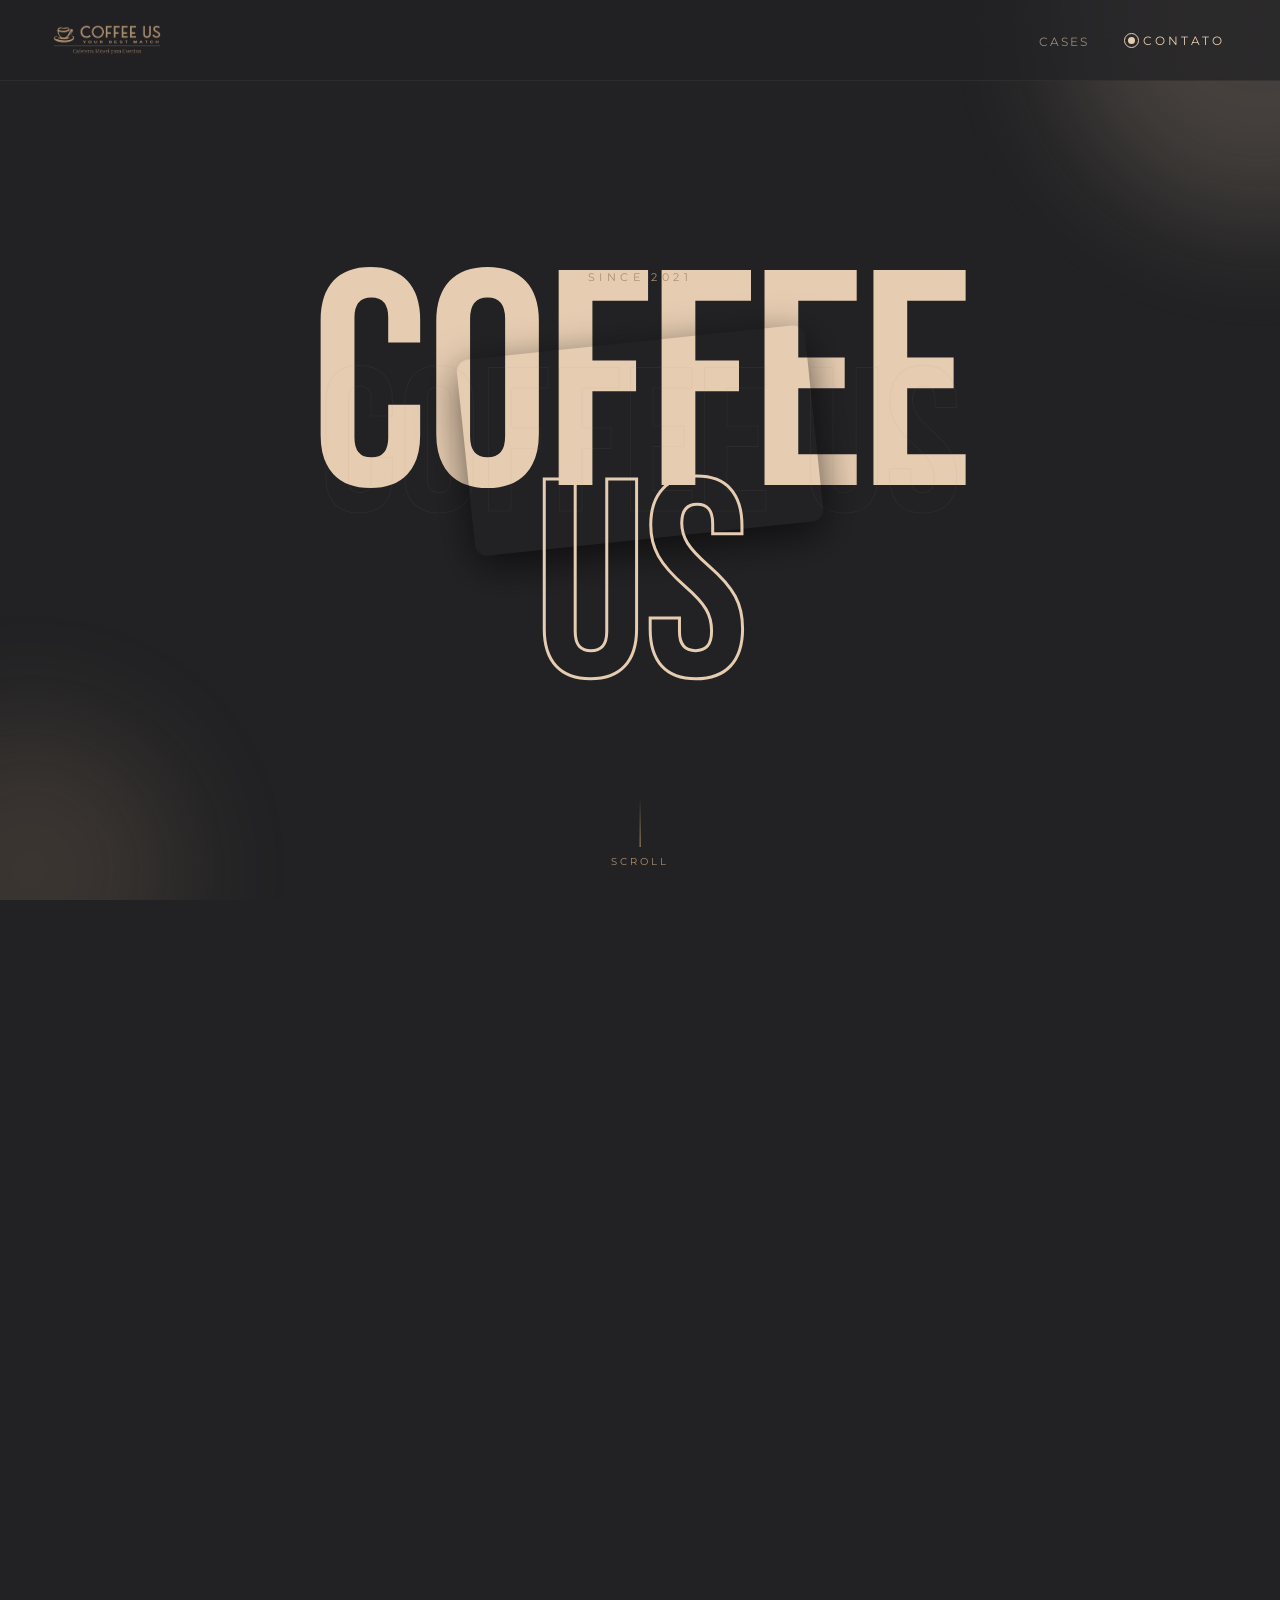
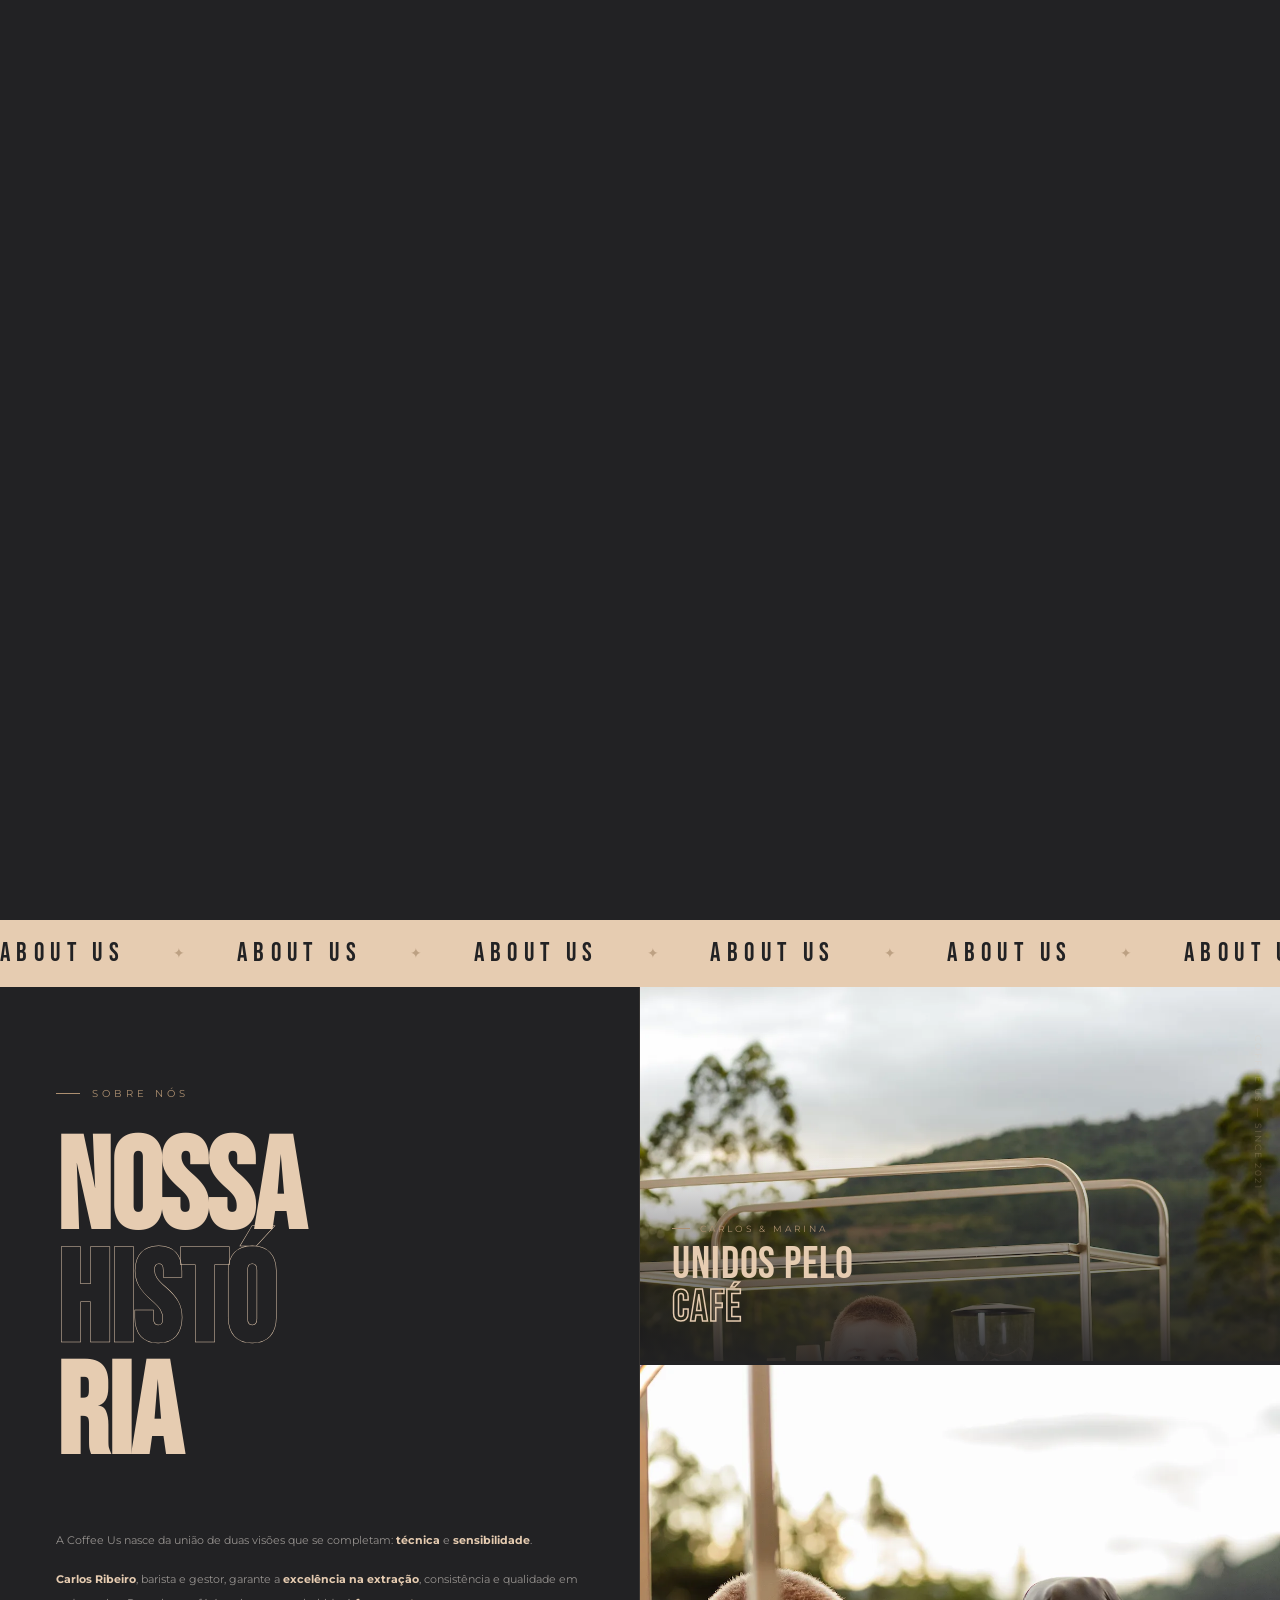
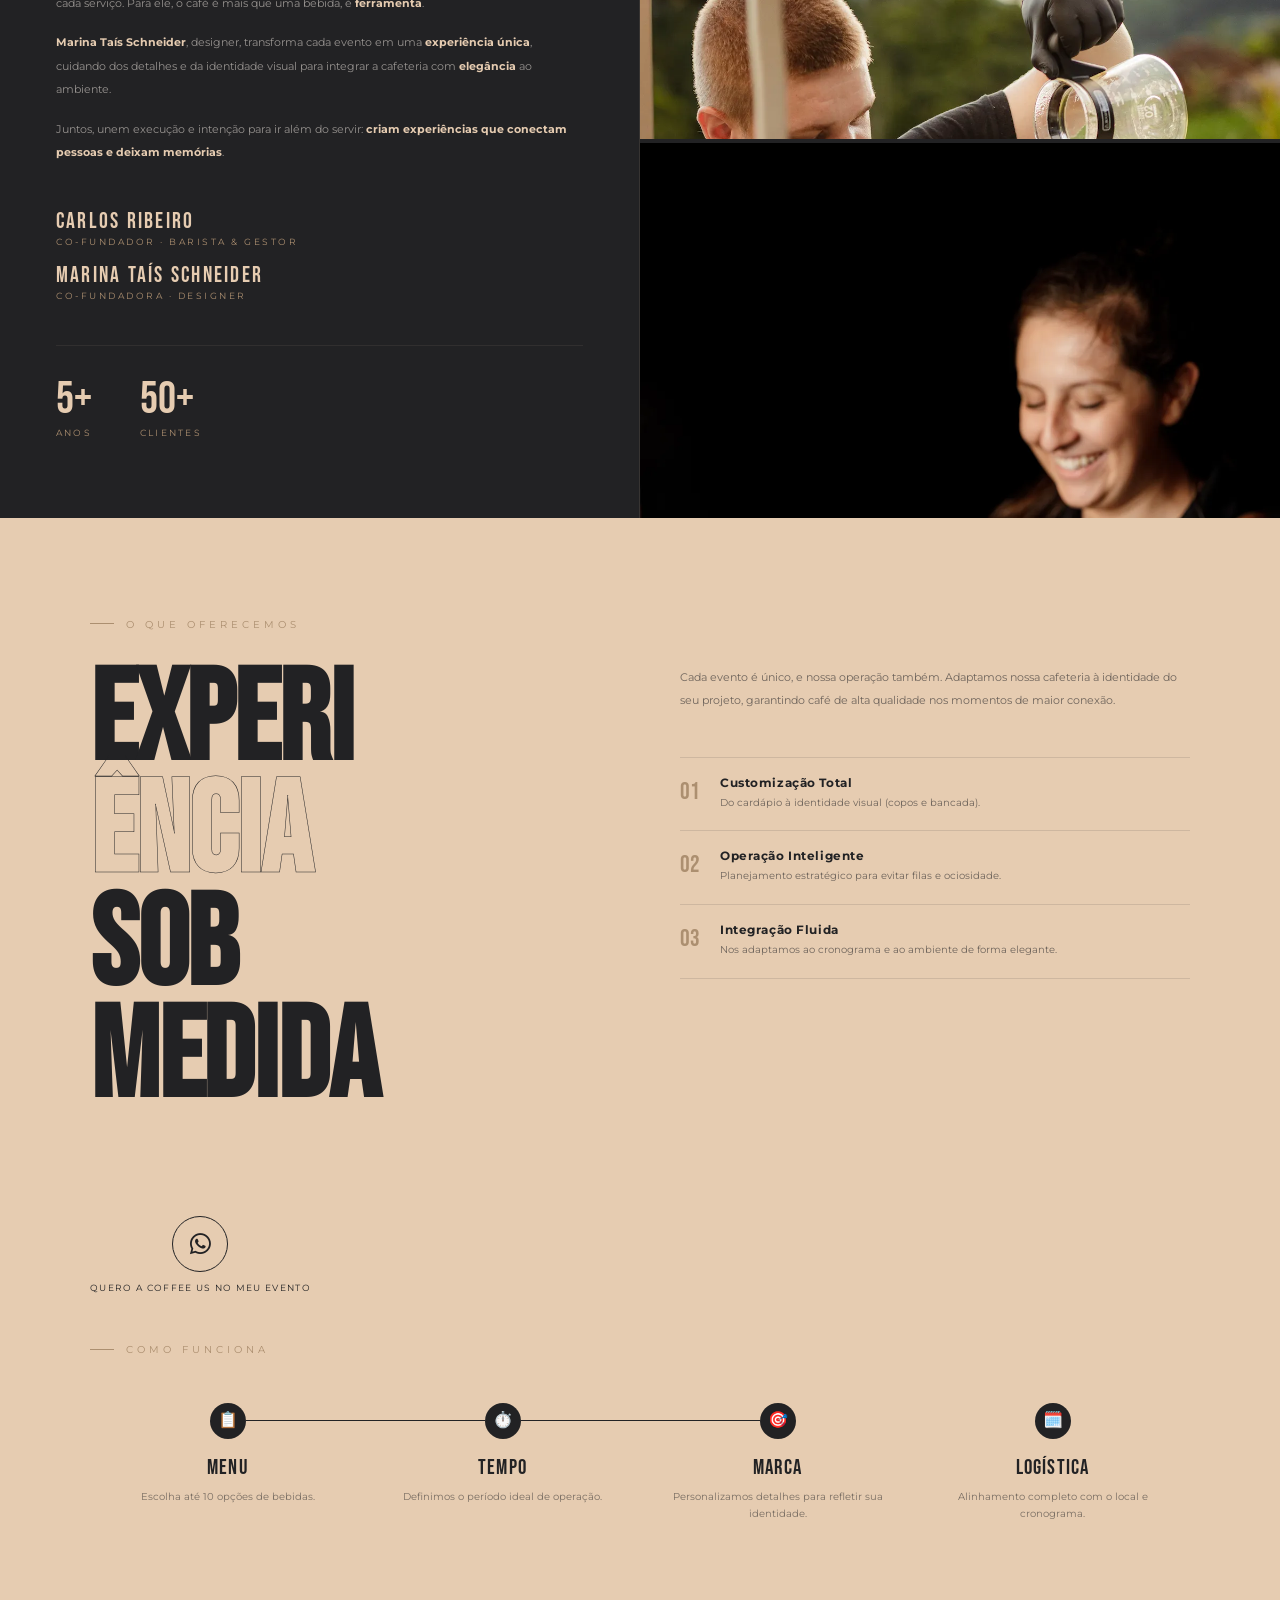
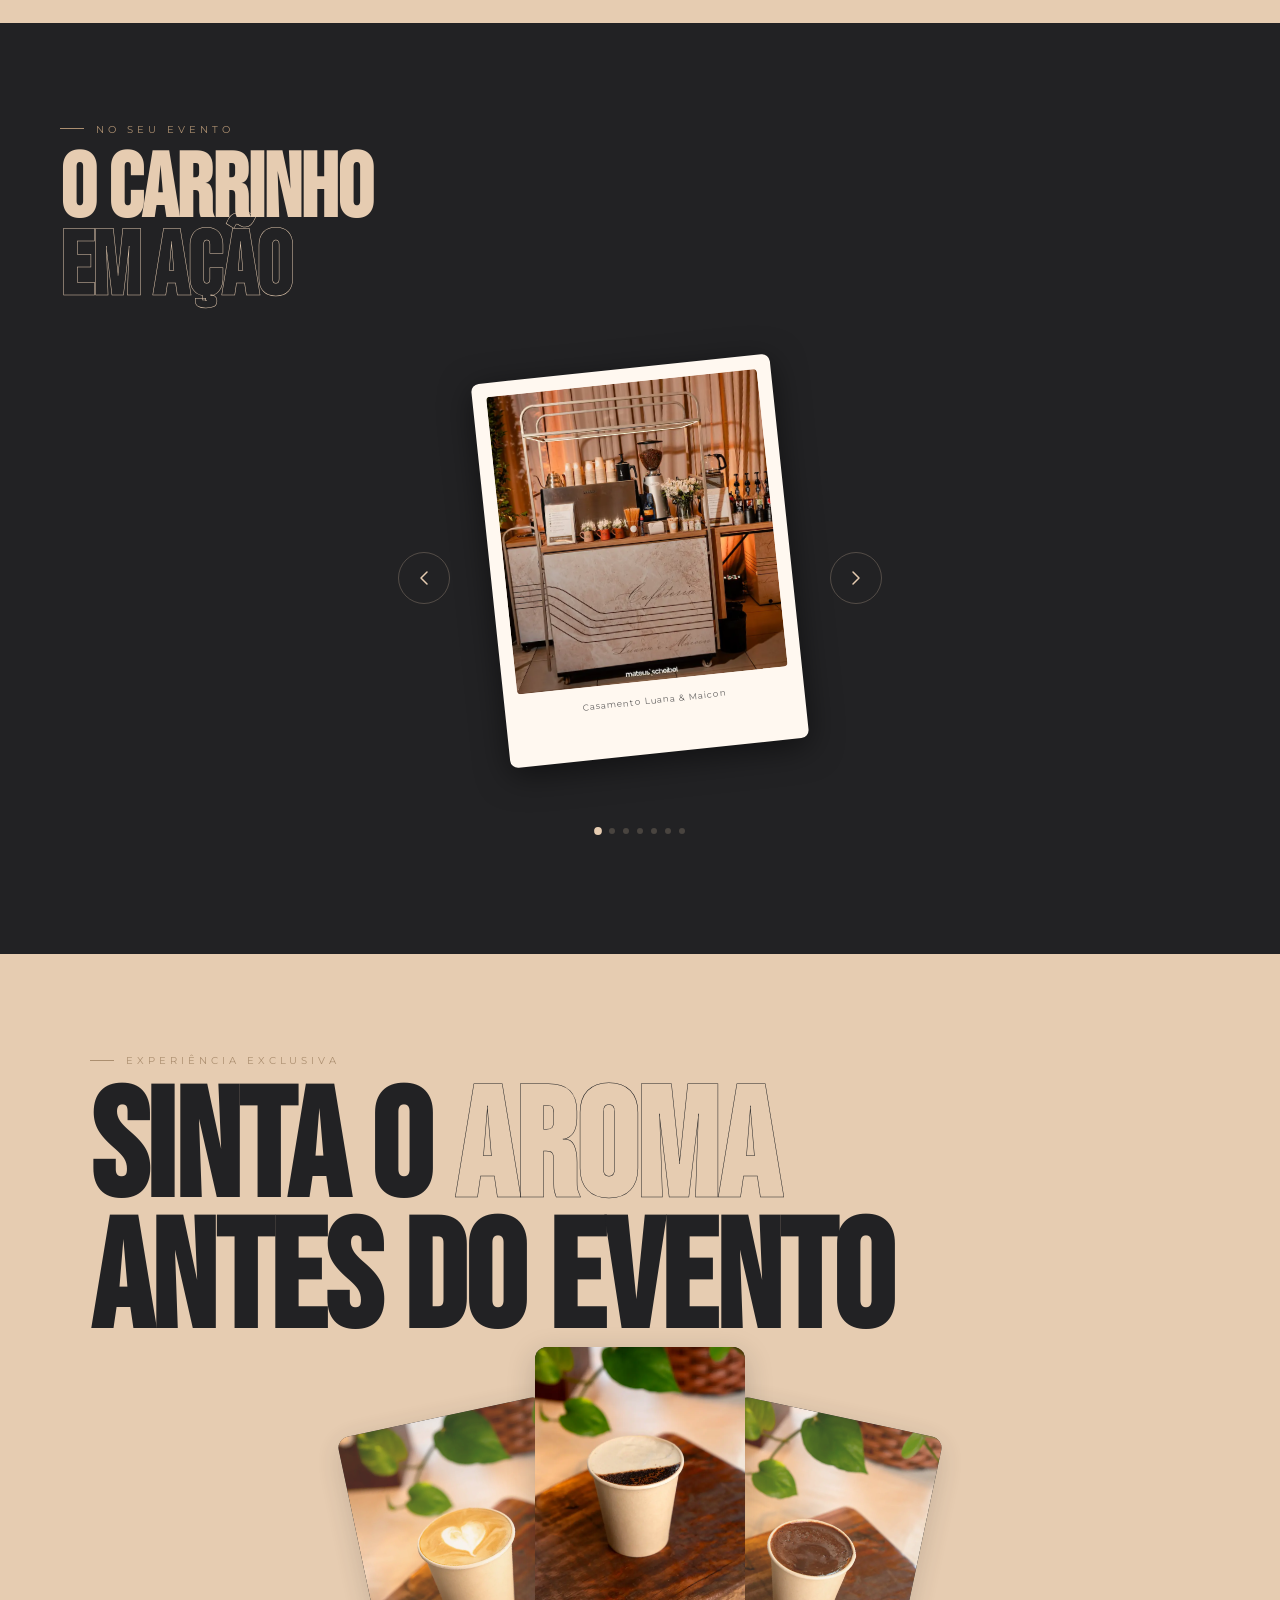
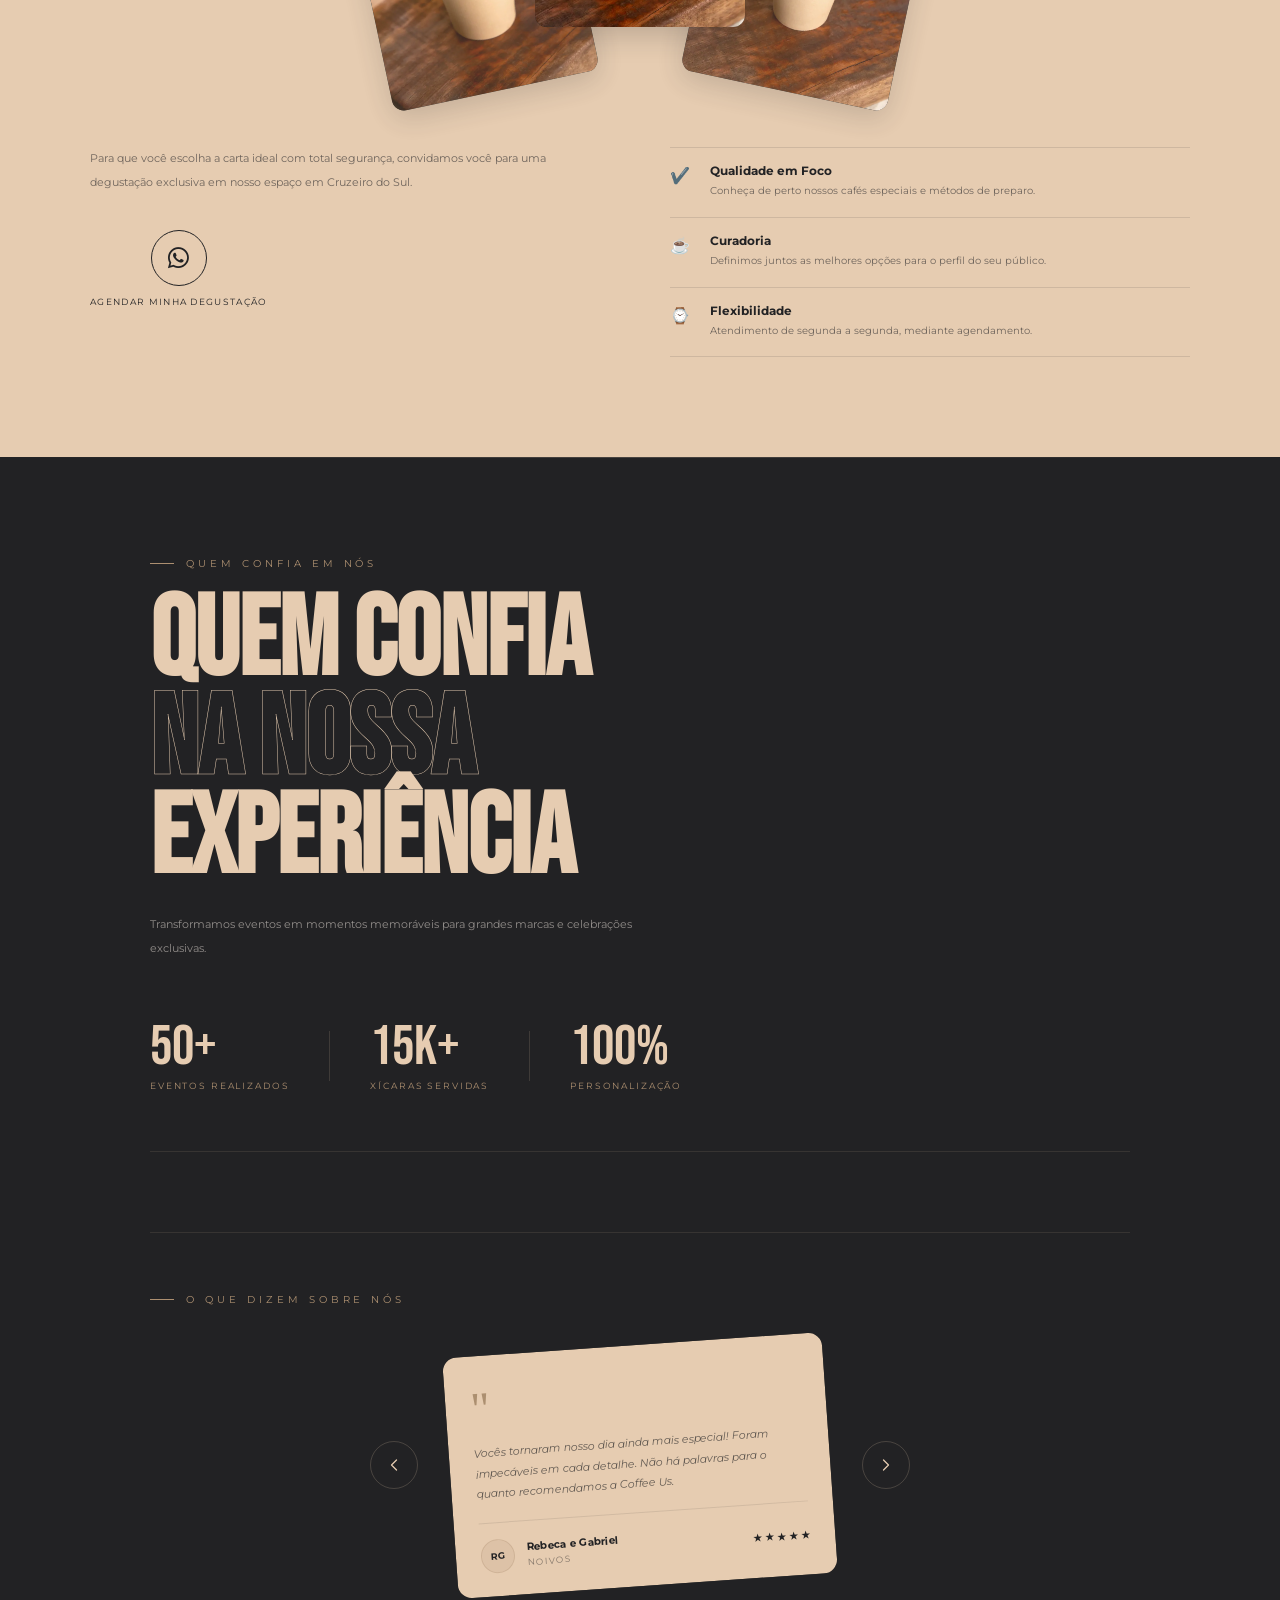
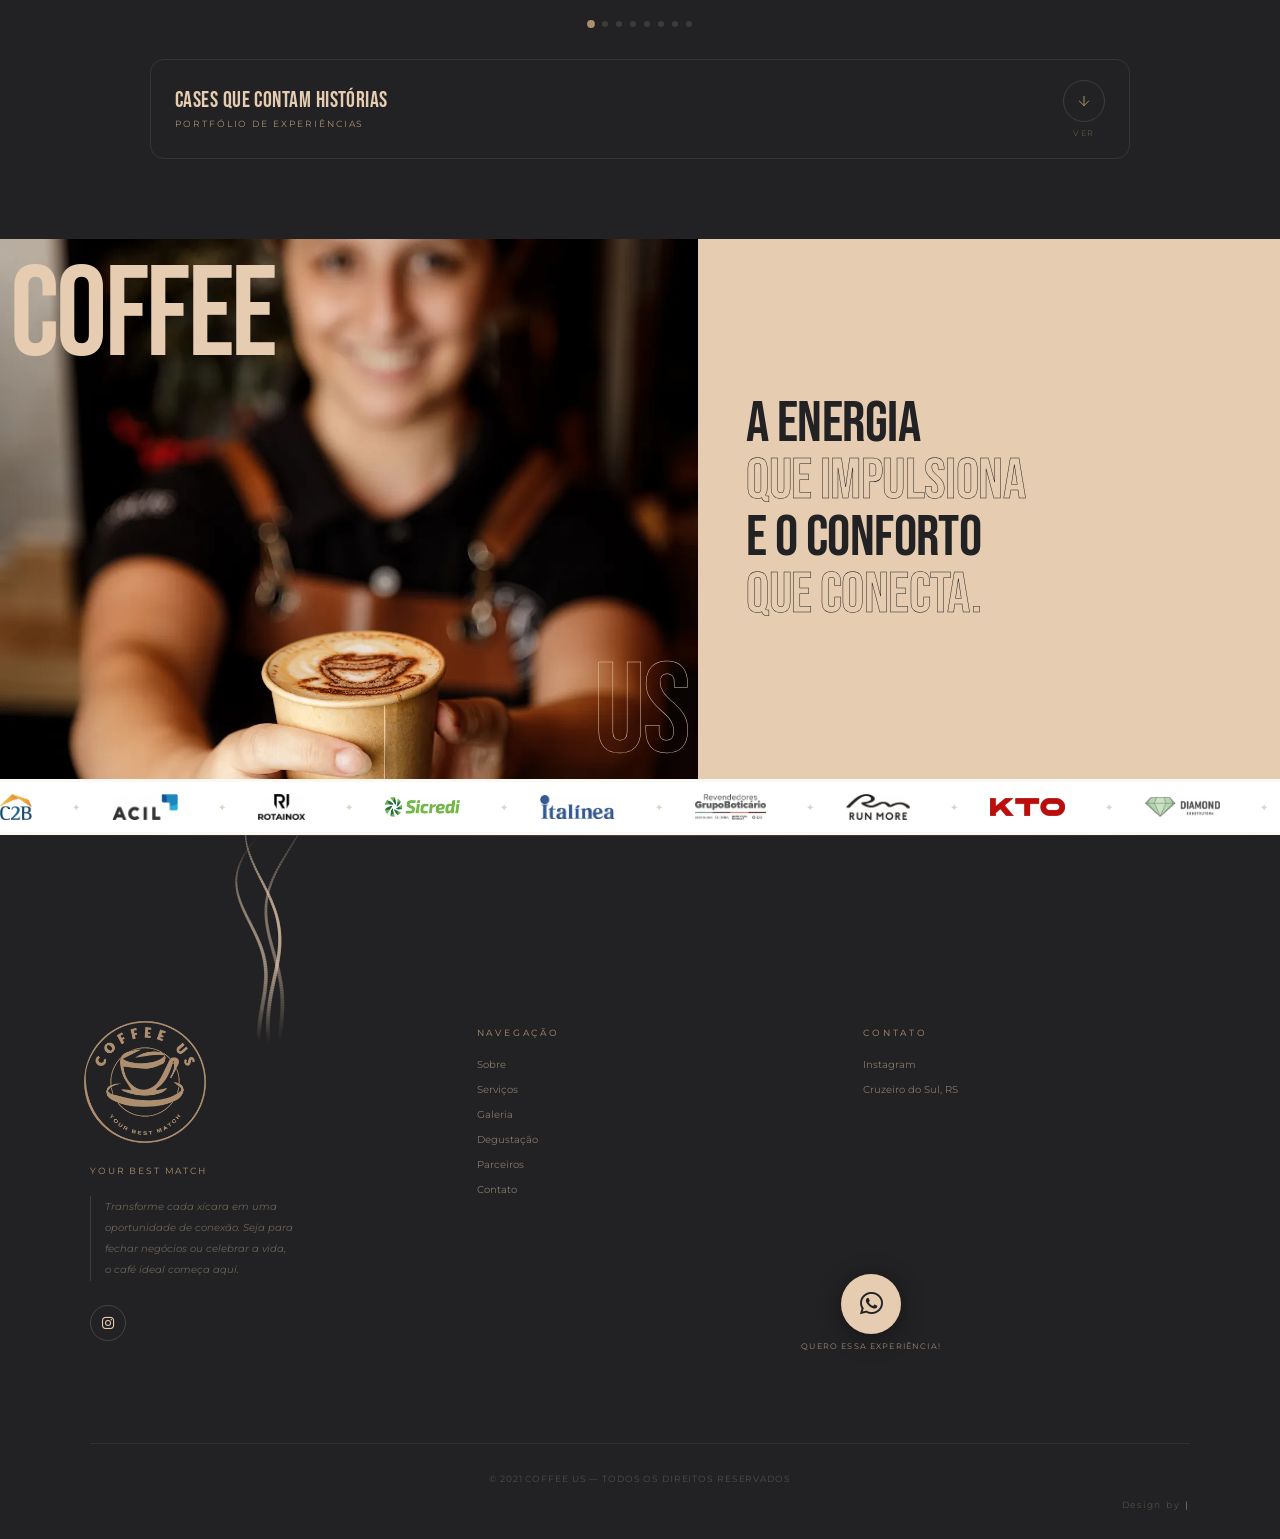
==== commit cf5390a0: "ajustando fotos carrnho e feedbacks" ====
--- a/index.html
+++ b/index.html
@@ -272,32 +272,36 @@
         </svg>
       </button>
 
-      <div class="galeria-cards" id="galeriaCards">
-        <div class="card-polaroid" data-rot="-6">
-          <div class="card-foto"><img src="./arquivos/carrinho1.webp" alt="Carrinho Coffee Us" loading="lazy"></div>
-          <div class="card-legenda">Café especial no seu evento</div>
-        </div>
-        <div class="card-polaroid" data-rot="4">
-          <div class="card-foto"><img src="./arquivos/carrinho2.webp" alt="Carrinho Coffee Us" loading="lazy"></div>
-          <div class="card-legenda">Experiência sob medida</div>
-        </div>
-        <div class="card-polaroid" data-rot="-3">
-          <div class="card-foto"><img src="./arquivos/carrinho3.webp" alt="Carrinho Coffee Us" loading="lazy"></div>
-          <div class="card-legenda">Identidade visual integrada</div>
-        </div>
-        <div class="card-polaroid" data-rot="7">
-          <div class="card-foto"><img src="./arquivos/carrinho4.webp" alt="Carrinho Coffee Us" loading="lazy"></div>
-          <div class="card-legenda">Conexão em cada xícara</div>
-        </div>
-        <div class="card-polaroid" data-rot="-5">
-          <div class="card-foto"><img src="./arquivos/carrinho5.webp" alt="Carrinho Coffee Us" loading="lazy"></div>
-          <div class="card-legenda">Detalhes que encantam</div>
-        </div>
-        <div class="card-polaroid" data-rot="3">
-          <div class="card-foto"><img src="./arquivos/carrinho6.webp" alt="Carrinho Coffee Us" loading="lazy"></div>
-          <div class="card-legenda">Momentos que ficam</div>
-        </div>
-      </div>
+    <div class="galeria-cards" id="galeriaCards">
+      <div class="card-polaroid" data-rot="-6">
+       <div class="card-foto"><img src="./arquivos/carrinho1.webp" alt="Casamento Luana & Maicon" loading="lazy"></div>
+       <div class="card-legenda">Casamento Luana & Maicon</div>
+      </div>
+    <div class="card-polaroid" data-rot="4">
+       <div class="card-foto"><img src="./arquivos/carrinho2.webp" alt="Casamento Danieli & Márcio" loading="lazy"></div>
+       <div class="card-legenda">Casamento Danieli & Márcio</div>
+    </div>
+    <div class="card-polaroid" data-rot="-3">
+       <div class="card-foto"><img src="./arquivos/ carrinho3.webp" alt="Casamento Ana & Guilherme" loading="lazy"></div>
+       <div class="card-legenda">Casamento Ana & Guilherme</div>
+    </div>
+    <div class="card-polaroid" data-rot="7">
+      <div class="card-foto"><img src="./arquivos/ carrinho4.webp" alt="Campanha CPFL Energia" loading="lazy"></div>
+      <div class="card-legenda">Campanha CPFL Energia</div>
+    </div>
+    <div class="card-polaroid" data-rot="-5">
+      <div class="card-foto"><img src="./arquivos/ carrinho5.webp" alt="EmpreInove 2025" loading="lazy"></div>
+      <div class="card-legenda">EmpreInove 2025</div>
+    </div>
+    <div class="card-polaroid" data-rot="3">
+      <div class="card-foto"><img src="./arquivos/ carrinho6.webp" alt="10 Anos Distinta Café" loading="lazy"></div>
+      <div class="card-legenda">10 Anos Distinta Café</div>
+    </div>
+    <div class="card-polaroid" data-rot="-4">
+      <div class="card-foto"><img src="./arquivos/ carrinho7.webp" alt="15 Anos Rotainox" loading="lazy"></div>
+      <div class="card-legenda">15 Anos Rotainox</div>
+    </div>
+ </div>
 
       <button class="galeria-seta galeria-seta-dir" id="galeriaProximo" aria-label="Próximo">
         <svg width="24" height="24" viewBox="0 0 24 24" fill="none" stroke="currentColor" stroke-width="1.5" stroke-linecap="round" stroke-linejoin="round">
@@ -426,13 +430,13 @@
 
       <div class="feedback-card">
         <div class="fb-aspas">"</div>
-        <p class="fb-texto">Texto do feedback do cliente 01. Depoimento real sobre a experiência com a Coffee Us no evento.</p>
+        <p class="fb-texto">Vocês tornaram nosso dia ainda mais especial! Foram impecáveis em cada detalhe. Não há palavras para o quanto recomendamos a Coffee Us.</p>
         <div class="fb-divisor"></div>
         <div class="fb-autor-row">
-          <div class="fb-avatar">XX</div>
+          <div class="fb-avatar">RG</div>
           <div class="fb-autor-info">
-            <div class="fb-nome">Nome do Cliente 01</div>
-            <div class="fb-evento">Tipo de evento · XX convidados</div>
+            <div class="fb-nome">Rebeca e Gabriel</div>
+            <div class="fb-evento">Noivos</div>
           </div>
           <div class="fb-estrelas">
             <span class="fb-estrela">★</span><span class="fb-estrela">★</span><span class="fb-estrela">★</span><span class="fb-estrela">★</span><span class="fb-estrela">★</span>
@@ -442,13 +446,13 @@
 
       <div class="feedback-card">
         <div class="fb-aspas">"</div>
-        <p class="fb-texto">Texto do feedback do cliente 02. Depoimento real sobre a experiência com a Coffee Us no evento.</p>
+        <p class="fb-texto">O que dizer sobre esse trabalho lindo, feito com tanto amor e atenção! Vocês foram incríveis, só tenho a agradecer por tanto!</p>
         <div class="fb-divisor"></div>
         <div class="fb-autor-row">
-          <div class="fb-avatar">XX</div>
+          <div class="fb-avatar">AB</div>
           <div class="fb-autor-info">
-            <div class="fb-nome">Nome do Cliente 02</div>
-            <div class="fb-evento">Tipo de evento · XX convidados</div>
+            <div class="fb-nome">Ana Bonotto</div>
+            <div class="fb-evento">Noiva</div>
           </div>
           <div class="fb-estrelas">
             <span class="fb-estrela">★</span><span class="fb-estrela">★</span><span class="fb-estrela">★</span><span class="fb-estrela">★</span><span class="fb-estrela">★</span>
@@ -458,13 +462,13 @@
 
       <div class="feedback-card">
         <div class="fb-aspas">"</div>
-        <p class="fb-texto">Texto do feedback do cliente 03. Depoimento real sobre a experiência com a Coffee Us no evento.</p>
+        <p class="fb-texto">Foi uma experiência Distinta com toda certeza! Obrigado!</p>
         <div class="fb-divisor"></div>
         <div class="fb-autor-row">
-          <div class="fb-avatar">XX</div>
+          <div class="fb-avatar">DE</div>
           <div class="fb-autor-info">
-            <div class="fb-nome">Nome do Cliente 03</div>
-            <div class="fb-evento">Tipo de evento · XX convidados</div>
+            <div class="fb-nome">Distinta Eventos</div>
+            <div class="fb-evento">Aniversário 10 anos</div>
           </div>
           <div class="fb-estrelas">
             <span class="fb-estrela">★</span><span class="fb-estrela">★</span><span class="fb-estrela">★</span><span class="fb-estrela">★</span><span class="fb-estrela">★</span>
@@ -474,13 +478,13 @@
 
       <div class="feedback-card">
         <div class="fb-aspas">"</div>
-        <p class="fb-texto">Texto do feedback do cliente 04. Depoimento real sobre a experiência com a Coffee Us no evento.</p>
+        <p class="fb-texto">ESPETACULAR! Vocês são top demais! Obrigada por mais um evento juntos e por toparem ir tão longe levar essa delícia em nossos eventos! Só pelo próximo!</p>
         <div class="fb-divisor"></div>
         <div class="fb-autor-row">
-          <div class="fb-avatar">XX</div>
+          <div class="fb-avatar">CEE</div>
           <div class="fb-autor-info">
-            <div class="fb-nome">Nome do Cliente 04</div>
-            <div class="fb-evento">Tipo de evento · XX convidados</div>
+            <div class="fb-nome">Celebrar Eventos Especiais</div>
+            <div class="fb-evento">Aniversário 87 Anos Glória</div>
           </div>
           <div class="fb-estrelas">
             <span class="fb-estrela">★</span><span class="fb-estrela">★</span><span class="fb-estrela">★</span><span class="fb-estrela">★</span><span class="fb-estrela">★</span>
@@ -490,13 +494,13 @@
 
       <div class="feedback-card">
         <div class="fb-aspas">"</div>
-        <p class="fb-texto">Texto do feedback do cliente 05. Depoimento real sobre a experiência com a Coffee Us no evento.</p>
+        <p class="fb-texto">Vocês são incríveis! Obrigada pelo serviço e por todo talento de vocês.</p>
         <div class="fb-divisor"></div>
         <div class="fb-autor-row">
-          <div class="fb-avatar">XX</div>
+          <div class="fb-avatar">KK</div>
           <div class="fb-autor-info">
-            <div class="fb-nome">Nome do Cliente 05</div>
-            <div class="fb-evento">Tipo de evento · XX convidados</div>
+            <div class="fb-nome">Karine Kaiper</div>
+            <div class="fb-evento">Noiva</div>
           </div>
           <div class="fb-estrelas">
             <span class="fb-estrela">★</span><span class="fb-estrela">★</span><span class="fb-estrela">★</span><span class="fb-estrela">★</span><span class="fb-estrela">★</span>
@@ -504,6 +508,53 @@
         </div>
       </div>
 
+      <div class="feedback-card">
+        <div class="fb-aspas">"</div>
+        <p class="fb-texto">Minha única condição para a festa do casamento era uma Cafeteria Móvel, juro! E com vocês tudo ficou ainda melhor! Muito Obrigada!</p>
+        <div class="fb-divisor"></div>
+        <div class="fb-autor-row">
+          <div class="fb-avatar">JA</div>
+          <div class="fb-autor-info">
+            <div class="fb-nome">Jordana Aguiar</div>
+            <div class="fb-evento">Noiva</div>
+          </div>
+          <div class="fb-estrelas">
+            <span class="fb-estrela">★</span><span class="fb-estrela">★</span><span class="fb-estrela">★</span><span class="fb-estrela">★</span><span class="fb-estrela">★</span>
+          </div>
+        </div>
+      </div>
+
+      <div class="feedback-card">
+        <div class="fb-aspas">"</div>
+        <p class="fb-texto">O serviço foi IMPECÁVEL, o atendimento super atencioso e o cuidado com cada detalhe fez toda a diferença! 🤎 Criaram um espaço acolhedor e cheio de charme, que trouxe ainda mais sabor e aconchego para o evento!  </p>
+        <div class="fb-divisor"></div>
+        <div class="fb-autor-row">
+          <div class="fb-avatar">DM</div>
+          <div class="fb-autor-info">
+            <div class="fb-nome">Daiane Mattes</div>
+            <div class="fb-evento">Formanda</div>
+          </div>
+          <div class="fb-estrelas">
+            <span class="fb-estrela">★</span><span class="fb-estrela">★</span><span class="fb-estrela">★</span><span class="fb-estrela">★</span><span class="fb-estrela">★</span>
+          </div>
+        </div>
+      </div>
+
+      <div class="feedback-card">
+        <div class="fb-aspas">"</div>
+        <p class="fb-texto">Passando para agradecer a você e a equipe pelo excelente serviço prestado na Expovale. 🤗 Foram só elogios de todos os lados, o café foi um grande sucesso e muito disso se deve ao carinho, cuidado e qualidade dos cafés feitos por vocês.</p>
+        <div class="fb-divisor"></div>
+        <div class="fb-autor-row">
+          <div class="fb-avatar">SC</div>
+          <div class="fb-autor-info">
+            <div class="fb-nome">Sicredi</div>
+            <div class="fb-evento">Expovale 2024</div>
+          </div>
+          <div class="fb-estrelas">
+            <span class="fb-estrela">★</span><span class="fb-estrela">★</span><span class="fb-estrela">★</span><span class="fb-estrela">★</span><span class="fb-estrela">★</span>
+          </div>
+        </div>
+      </div>
     </div>
 
     <button class="feedbacks-seta feedbacks-seta-dir" id="feedbackProximo" aria-label="Próximo">
--- a/style.css
+++ b/style.css
@@ -67,6 +67,10 @@
   align-items: center;
 }
 
+.nav-links li:not(.nav-contato):not(.nav-cases) {
+  display: none;
+}
+
 .nav-links li:not(.nav-contato) a {
   font-size: 0.75rem;
   letter-spacing: 0.15em;
@@ -77,6 +81,7 @@
   transition: opacity 0.3s;
 }
 .nav-links li:not(.nav-contato) a:hover { opacity: 1; }
+
 
 /* CONTATO */
 .nav-contato {
@@ -655,7 +660,7 @@
   flex-direction: column;
   align-items: center; 
   gap: 10px; 
-  margin-top: 120px; 
+  margin-top: 100px; 
   text-decoration: none;
 }
 
@@ -1403,8 +1408,8 @@
 }
  
 .feedback-card {
-  background: rgba(255,248,240,0.04);
-  border: 1px solid rgba(230,204,177,0.1);
+  background: var(--cream);
+  border: 1px solid rgba(230,204,177,0.15);
   border-radius: 14px;
   padding: 28px 24px 22px;
   width: 100%;
@@ -1422,21 +1427,21 @@
   color: var(--brown);
   line-height: 1;
   margin-bottom: 10px;
-  opacity: 0.5;
+  opacity: 1;
 }
  
 .fb-texto {
   font-family: 'Montserrat', sans-serif;
   font-size: 0.68rem;
   line-height: 1.9;
-  color: rgba(230,204,177,0.75);
+  color: rgba(34,34,36,0.65);
   font-style: italic;
   margin-bottom: 18px;
 }
  
 .fb-divisor {
   height: 1px;
-  background: rgba(230,204,177,0.08);
+  background: rgba(34,34,36,0.1);
   margin-bottom: 16px;
 }
  
@@ -1450,15 +1455,15 @@
   width: 34px;
   height: 34px;
   border-radius: 50%;
-  background: rgba(172,143,112,0.12);
-  border: 1px solid rgba(172,143,112,0.25);
+  background: rgba(172,143,112,0.15);
+  border: 1px solid rgba(172,143,112,0.3);
   display: flex;
   align-items: center;
   justify-content: center;
   font-family: 'Montserrat', sans-serif;
   font-size: 0.58rem;
   font-weight: 700;
-  color: var(--brown);
+  color: var(--dark);
   flex-shrink: 0;
   letter-spacing: 0.05em;
 }
@@ -1472,14 +1477,14 @@
   font-family: 'Montserrat', sans-serif;
   font-size: 0.65rem;
   font-weight: 700;
-  color: var(--cream);
+  color: var(--dark);
   letter-spacing: 0.03em;
 }
  
 .fb-evento {
   font-size: 0.55rem;
   letter-spacing: 0.12em;
-  color: rgba(172,143,112,0.7);
+  color: rgba(34,34,36,0.5);
   margin-top: 3px;
   text-transform: uppercase;
 }
@@ -1492,7 +1497,7 @@
  
 .fb-estrela {
   font-size: 0.7rem;
-  color: var(--brown);
+  color: var(--dark);
 }
  
 .feedbacks-seta {
@@ -2279,16 +2284,16 @@
   nav {
     padding: 0.9rem 1.2rem;
   }
-  .nav-links li:not(.nav-contato) {
-    display: none;
+ .nav-links li:not(.nav-contato):not(.nav-cases) {
+  display: none;
   }
   .nav-logo-img {
     height: 36px;
   }
-  .nav-cases {
-  display: flex;
-  align-items: center;
-}
+ .nav-cases {
+  display: flex;
+  align-items: center;
+  }
 
 
   /* HERO */
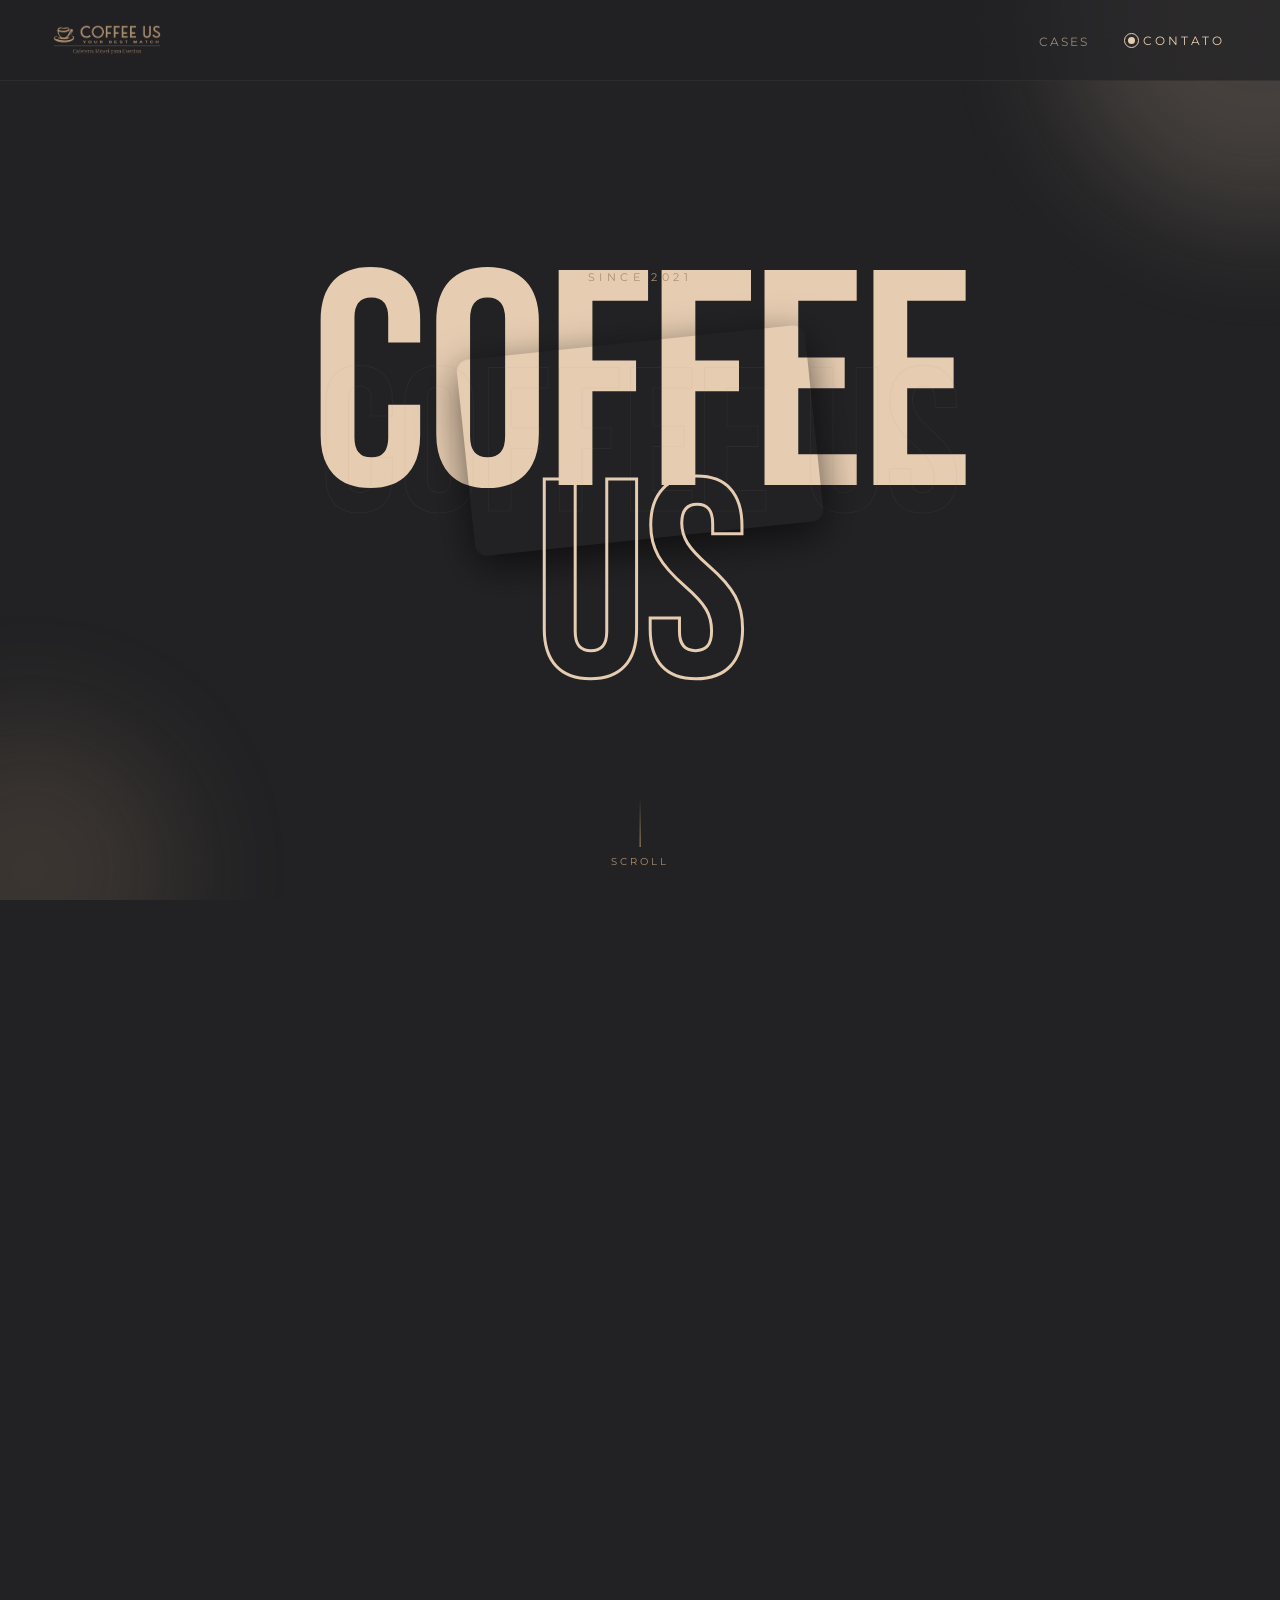
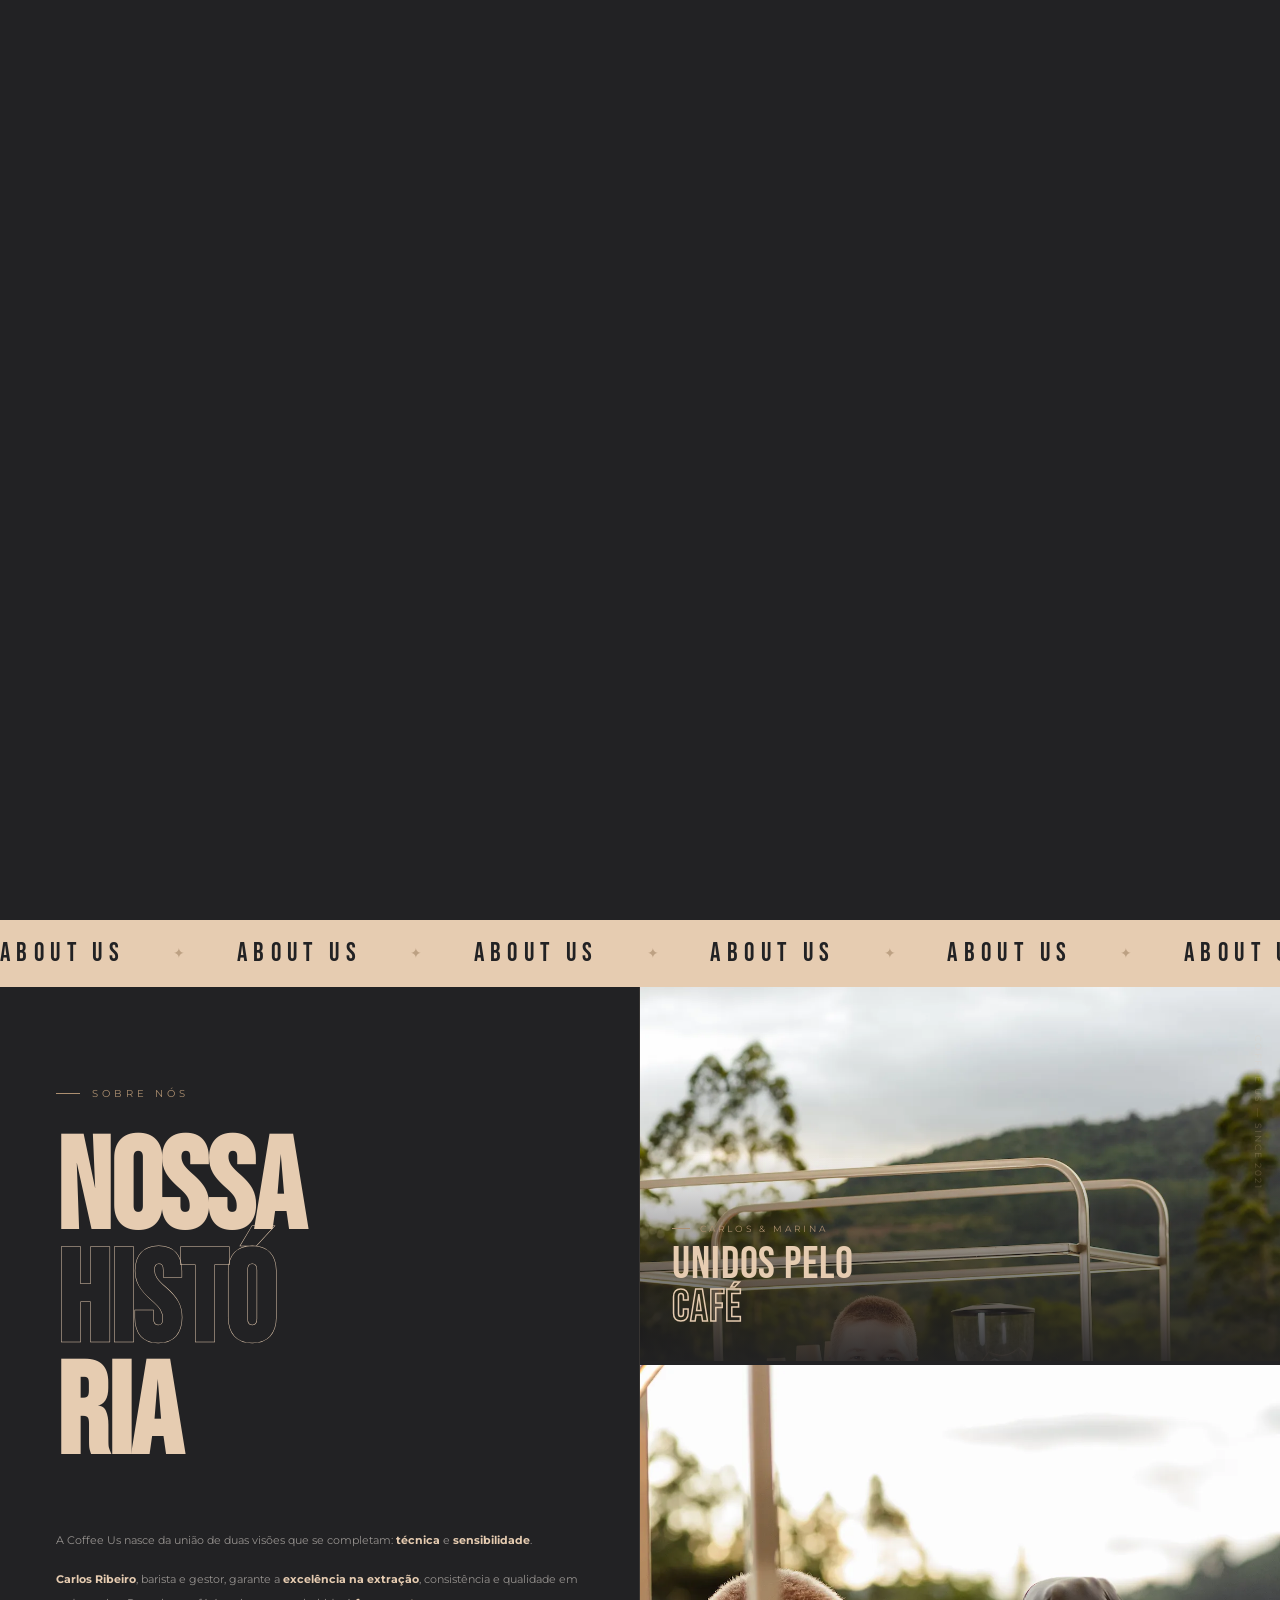
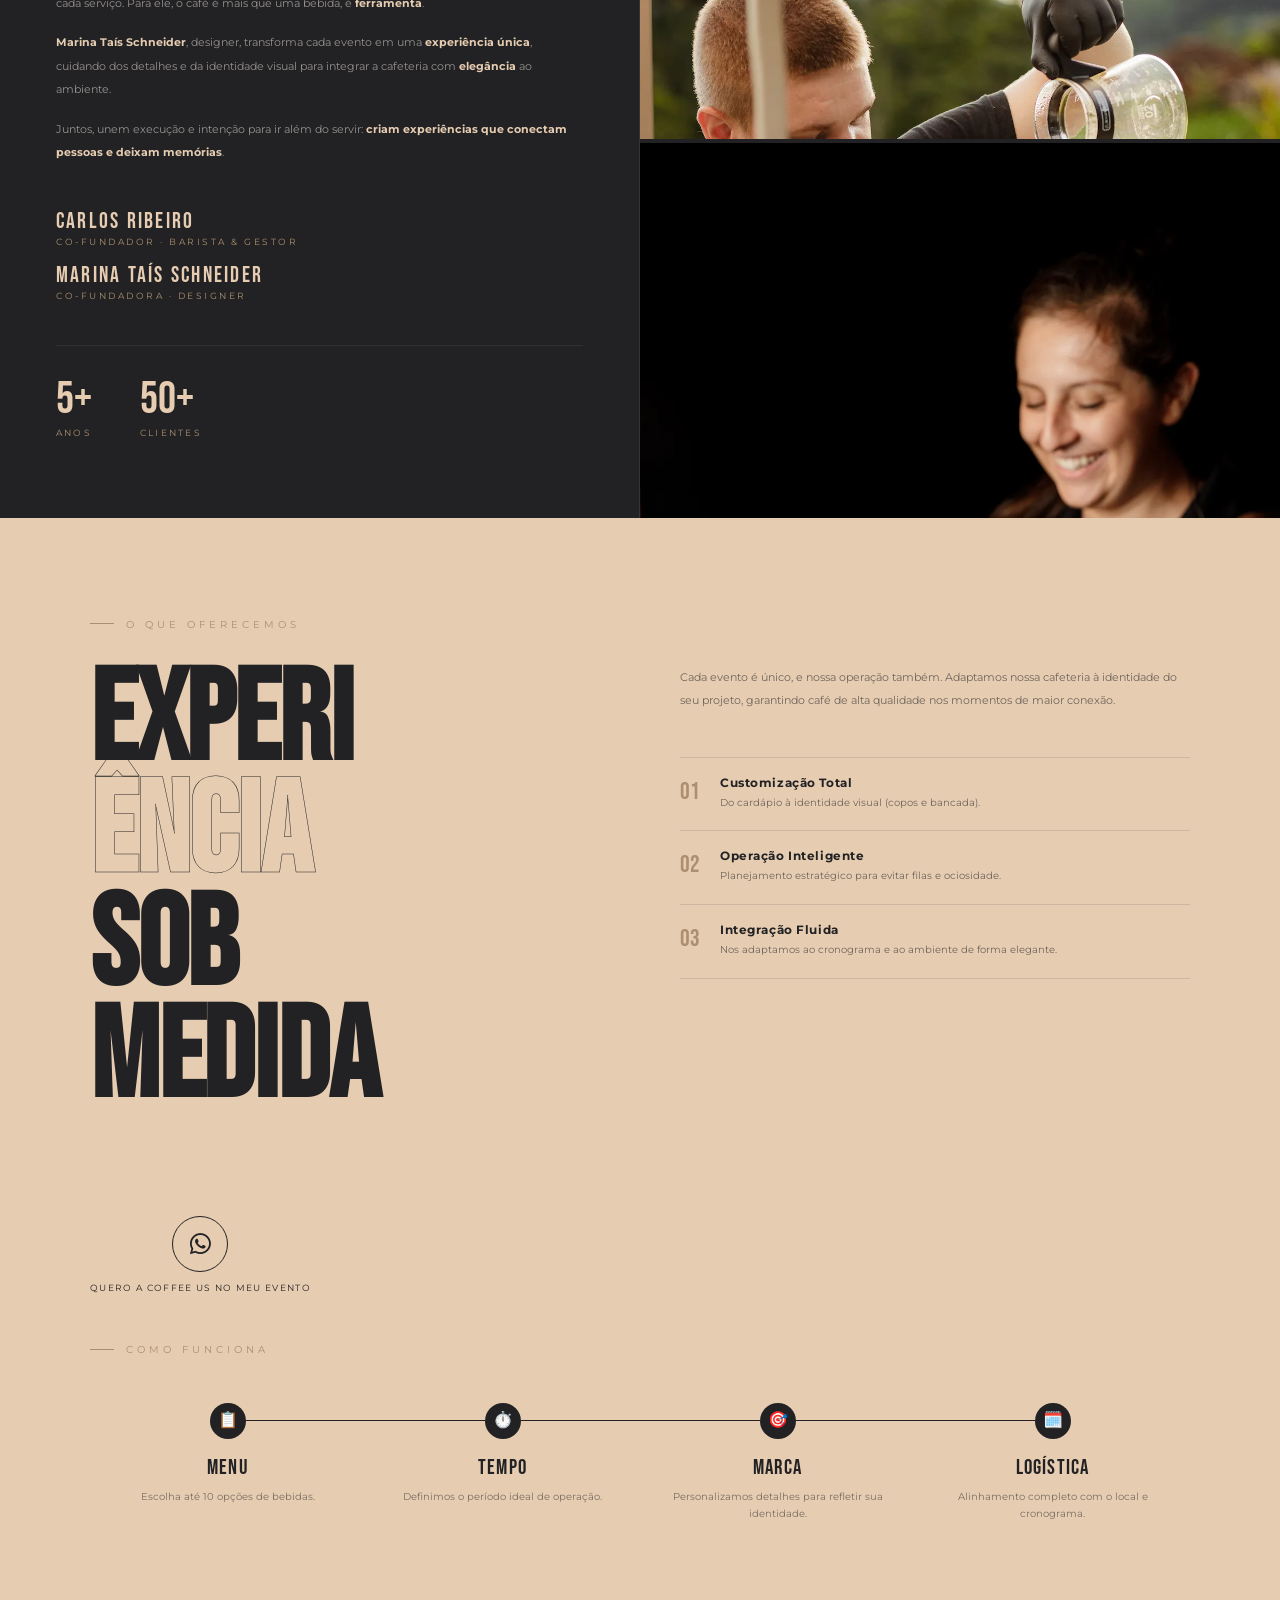
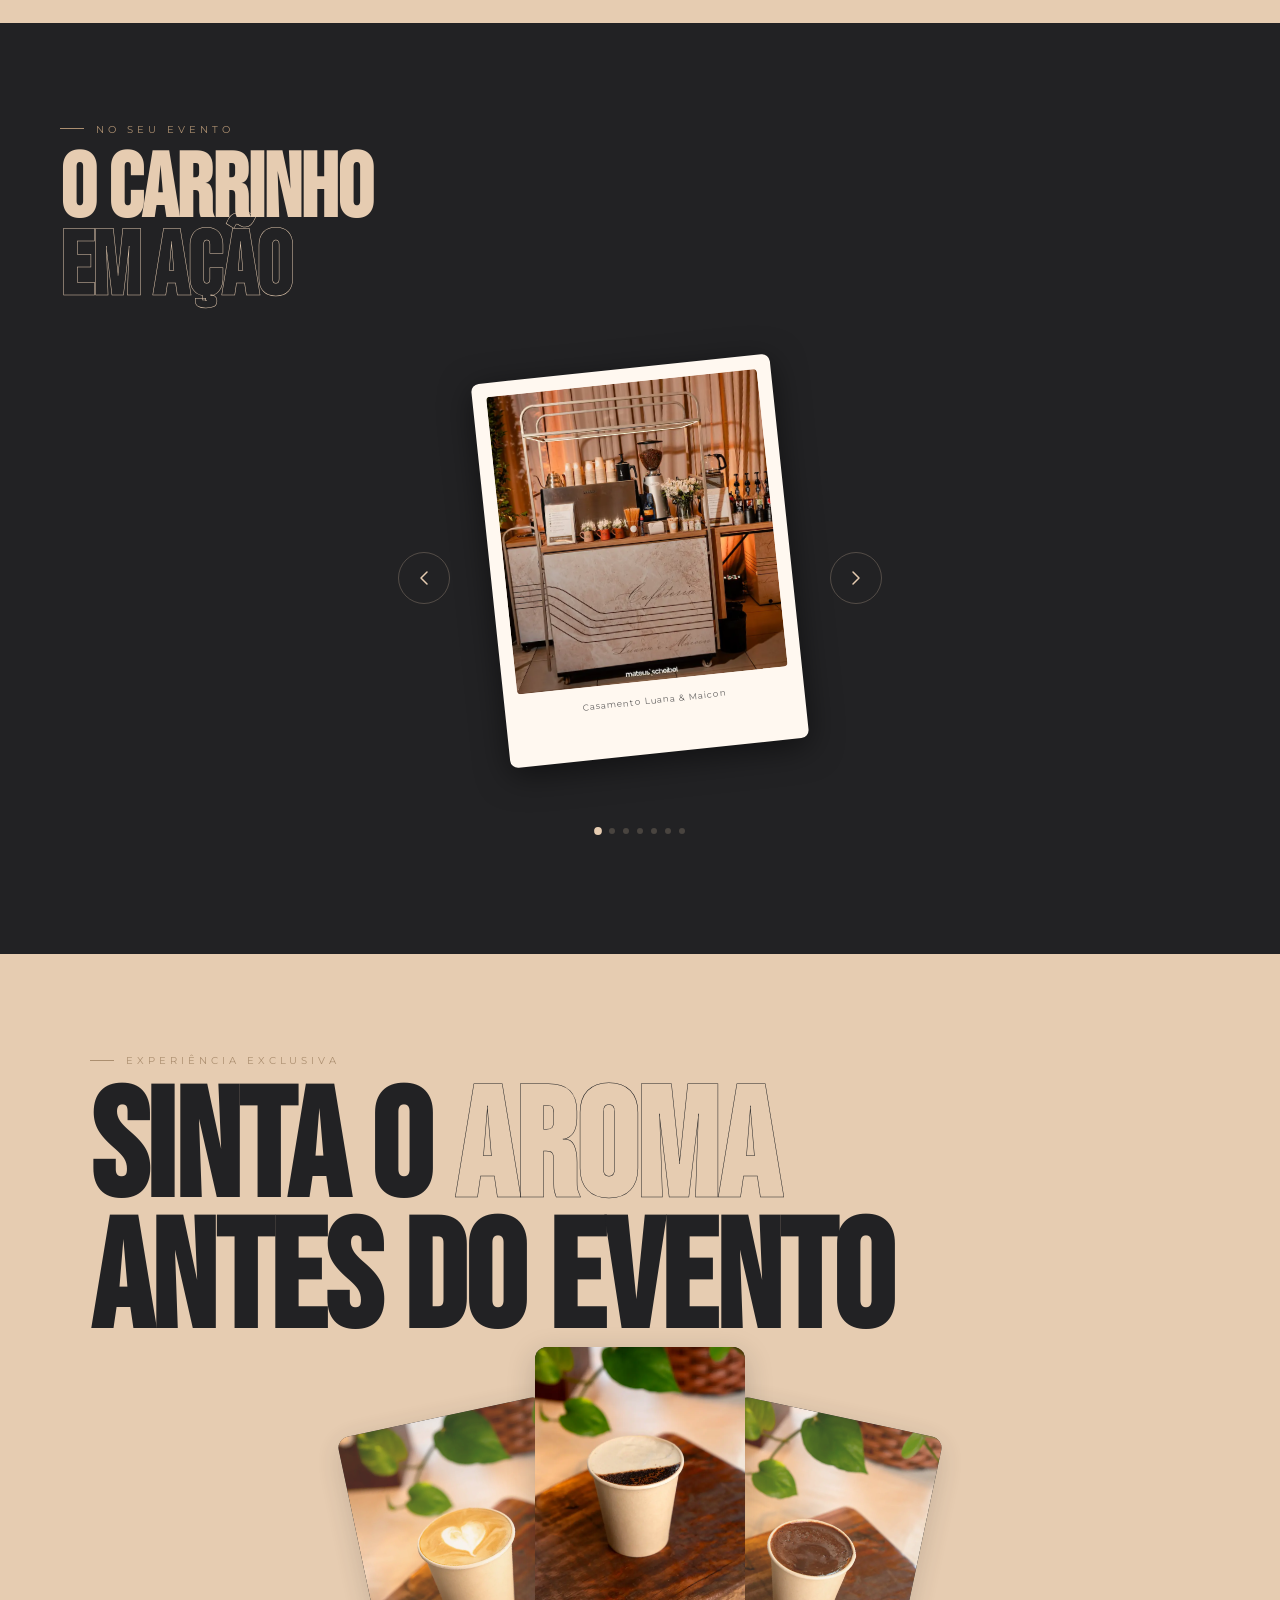
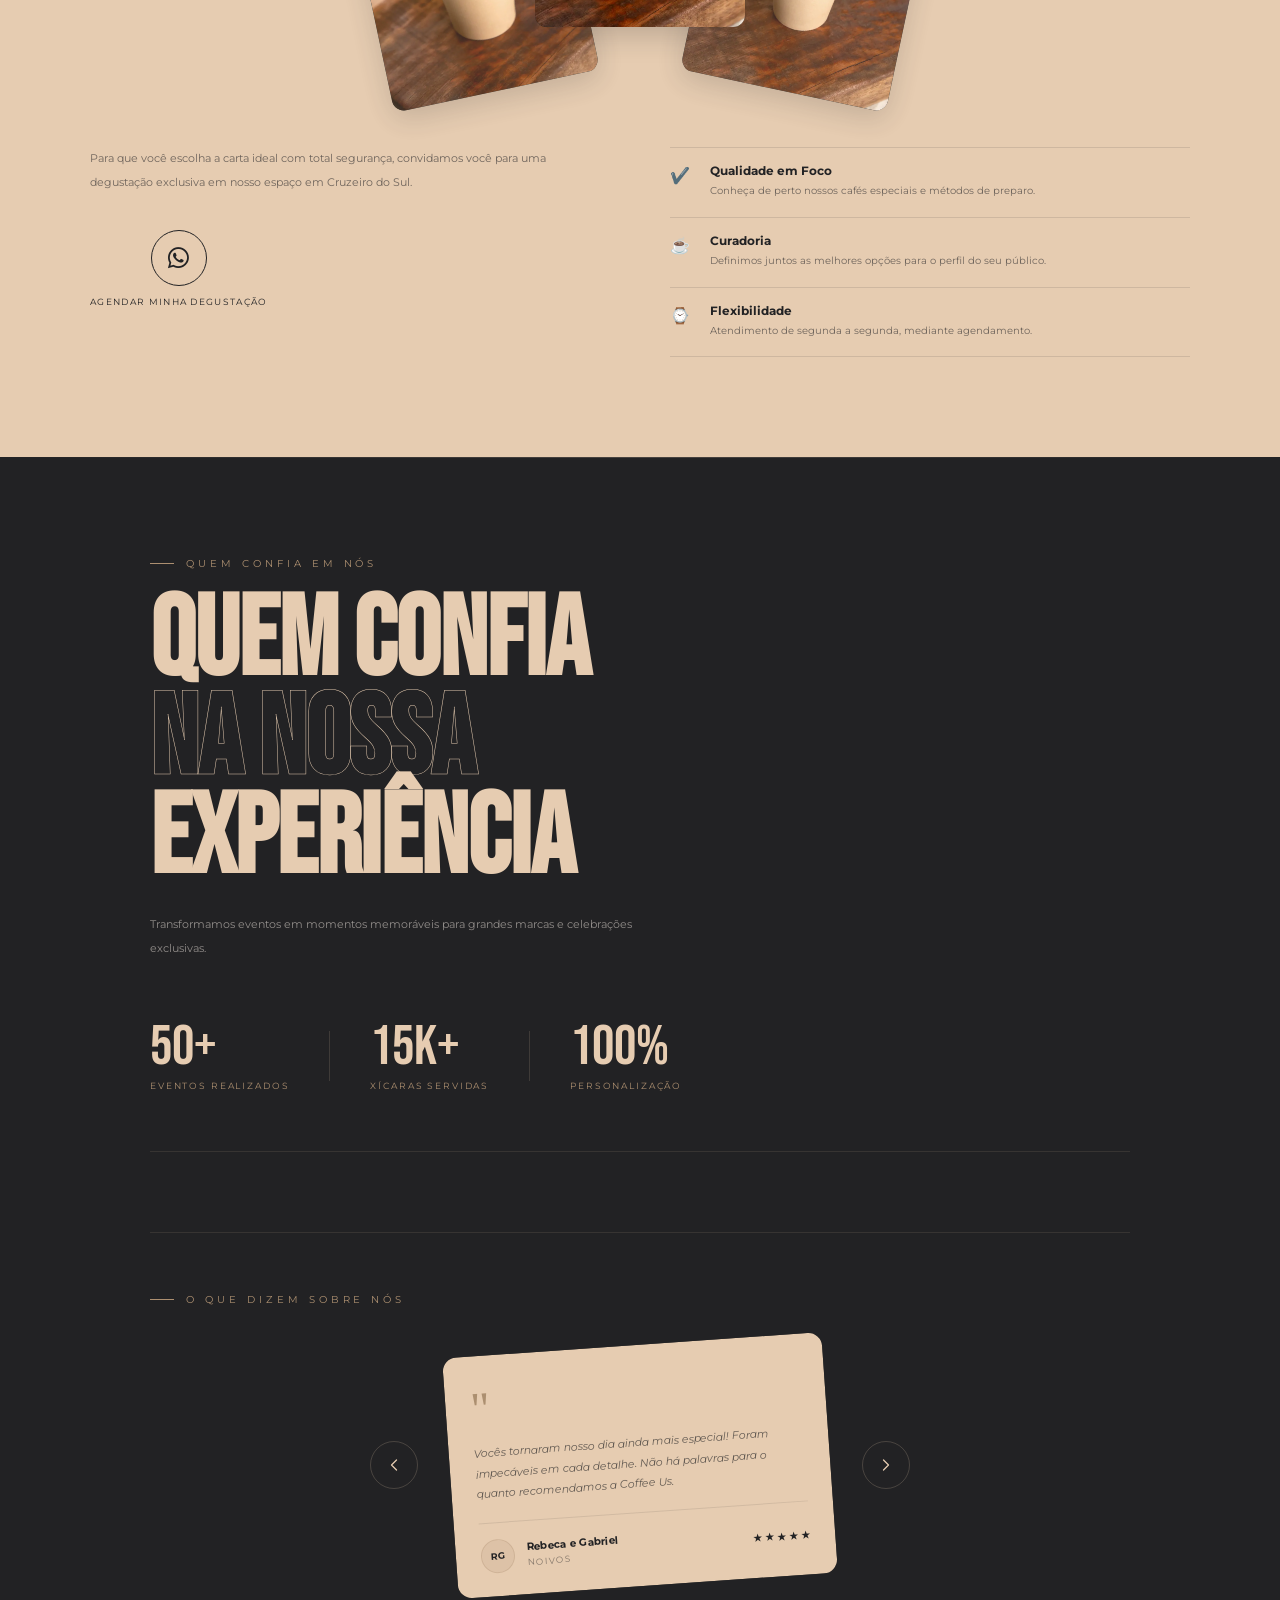
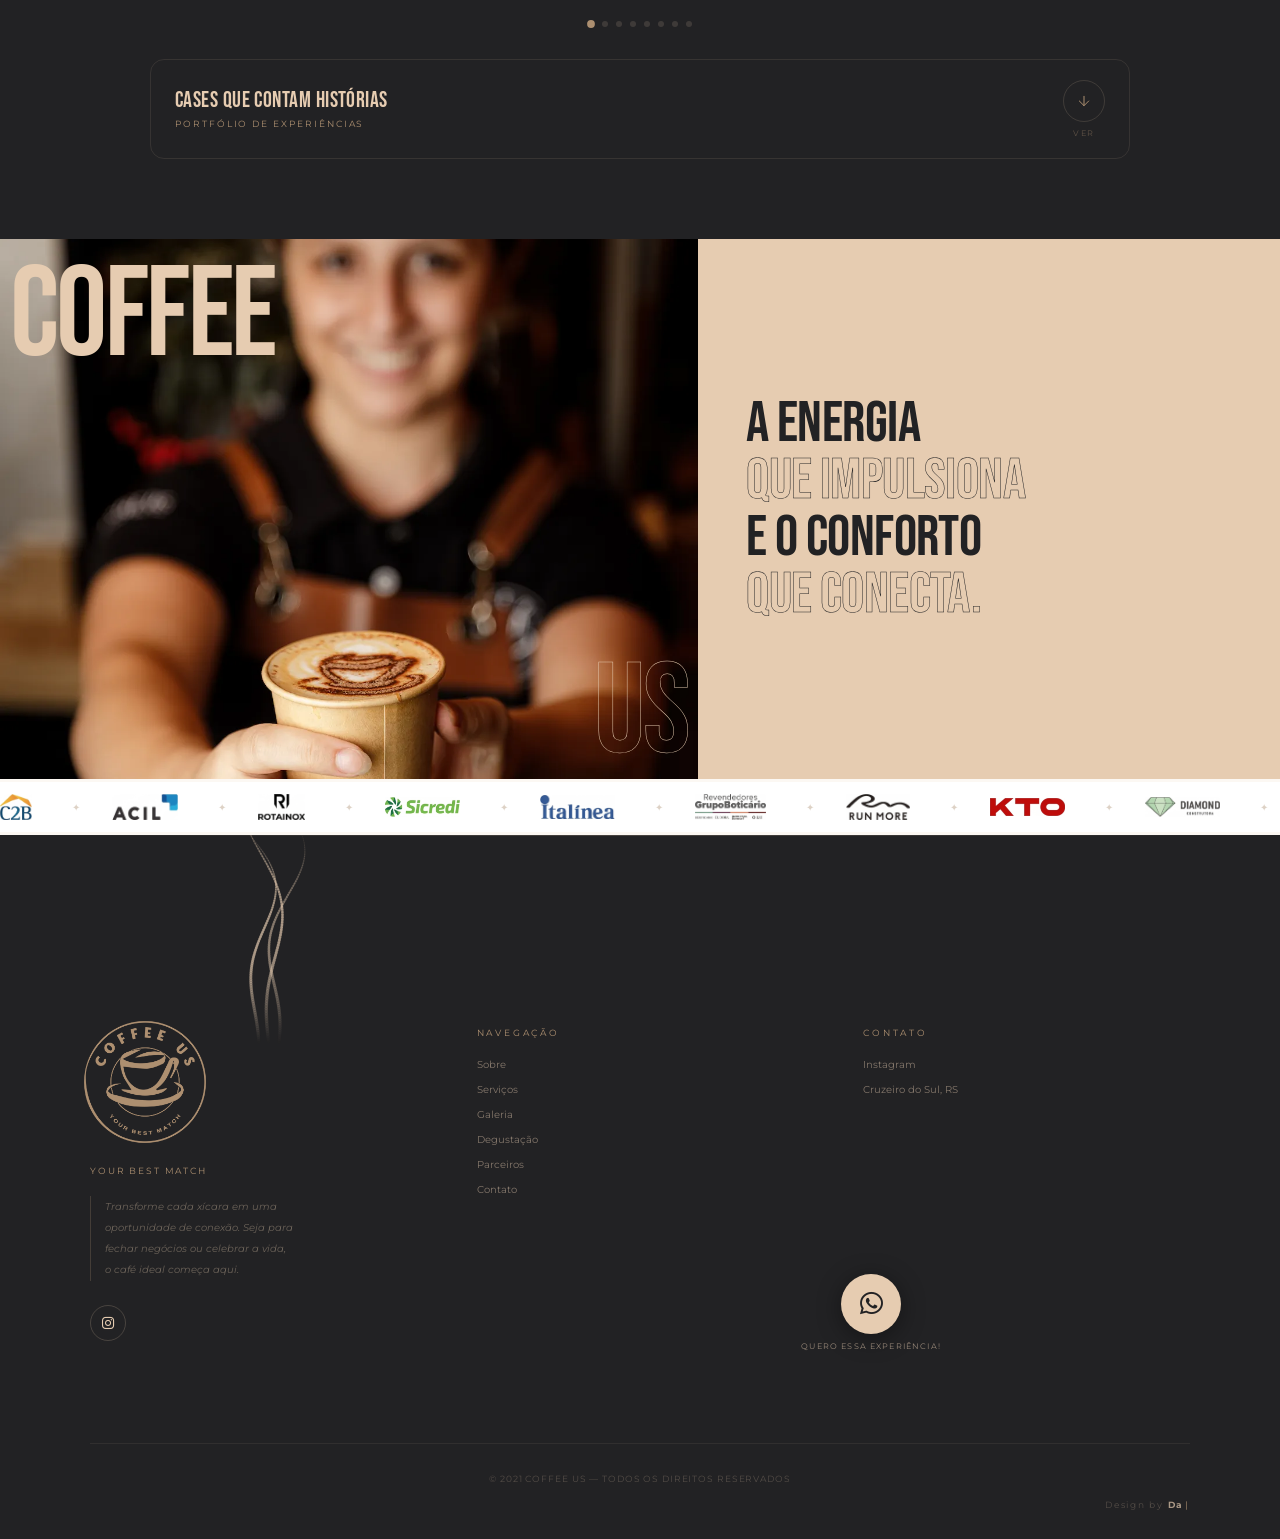
==== commit f35e0eb7: "adicionando cases e refatorando detalhes" ====
--- a/index.html
+++ b/index.html
@@ -282,23 +282,23 @@
        <div class="card-legenda">Casamento Danieli & Márcio</div>
     </div>
     <div class="card-polaroid" data-rot="-3">
-       <div class="card-foto"><img src="./arquivos/ carrinho3.webp" alt="Casamento Ana & Guilherme" loading="lazy"></div>
+       <div class="card-foto"><img src="./arquivos/carrinho3.webp" alt="Casamento Ana & Guilherme" loading="lazy"></div>
        <div class="card-legenda">Casamento Ana & Guilherme</div>
     </div>
     <div class="card-polaroid" data-rot="7">
-      <div class="card-foto"><img src="./arquivos/ carrinho4.webp" alt="Campanha CPFL Energia" loading="lazy"></div>
+      <div class="card-foto"><img src="./arquivos/carrinho4.webp" alt="Campanha CPFL Energia" loading="lazy"></div>
       <div class="card-legenda">Campanha CPFL Energia</div>
     </div>
     <div class="card-polaroid" data-rot="-5">
-      <div class="card-foto"><img src="./arquivos/ carrinho5.webp" alt="EmpreInove 2025" loading="lazy"></div>
+      <div class="card-foto"><img src="./arquivos/carrinho5.webp" alt="EmpreInove 2025" loading="lazy"></div>
       <div class="card-legenda">EmpreInove 2025</div>
     </div>
     <div class="card-polaroid" data-rot="3">
-      <div class="card-foto"><img src="./arquivos/ carrinho6.webp" alt="10 Anos Distinta Café" loading="lazy"></div>
+      <div class="card-foto"><img src="./arquivos/carrinho6.webp" alt="10 Anos Distinta Café" loading="lazy"></div>
       <div class="card-legenda">10 Anos Distinta Café</div>
     </div>
     <div class="card-polaroid" data-rot="-4">
-      <div class="card-foto"><img src="./arquivos/ carrinho7.webp" alt="15 Anos Rotainox" loading="lazy"></div>
+      <div class="card-foto"><img src="./arquivos/carrinho7.webp" alt="15 Anos Rotainox" loading="lazy"></div>
       <div class="card-legenda">15 Anos Rotainox</div>
     </div>
  </div>
@@ -597,11 +597,12 @@
 
     <div class="case-linha" onclick="window.location.href='cases.html?case=0'">
       <div class="cl-esq">
+        <!-- CASE 1 -->
         <span class="cl-num">01</span>
         <div>
-          <p class="cl-cat">Casamento</p>
+          <p class="cl-cat">Social</p>
           <p class="cl-titulo">Casamento Luana & Maicon</p>
-          <p class="cl-desc">280 convidados · 420 xícaras · 6h de operação</p>
+          <p class="cl-desc">180 convidados · 200 xícaras · 4h de operação</p>
         </div>
       </div>
       <div class="cl-tags">
@@ -615,11 +616,12 @@
 
     <div class="case-linha" onclick="window.location.href='cases.html?case=1'">
       <div class="cl-esq">
+        <!-- CASE 2 -->
         <span class="cl-num">02</span>
         <div>
           <p class="cl-cat">Corporativo</p>
           <p class="cl-titulo">Convenção Sicredi RS 2024</p>
-          <p class="cl-desc">640 participantes · 1.2K xícaras · 9h de operação</p>
+          <p class="cl-desc">Aberto a sociedade · 2.5K xícaras · 9h de operação</p>
         </div>
       </div>
       <div class="cl-tags">
@@ -633,11 +635,12 @@
 
     <div class="case-linha" onclick="window.location.href='cases.html?case=2'">
       <div class="cl-esq">
+        <!-- CASE 3 -->
         <span class="cl-num">03</span>
         <div>
-          <p class="cl-cat">Lançamento</p>
-          <p class="cl-titulo">Italínea Store Lajeado</p>
-          <p class="cl-desc">110 convidados · 180 xícaras · 4h de operação</p>
+          <p class="cl-cat">Social</p>
+          <p class="cl-titulo">Formatura Daiane</p>
+          <p class="cl-desc">130 convidados · 250 xícaras · 3h de operação</p>
         </div>
       </div>
       <div class="cl-tags">
@@ -830,7 +833,7 @@
 <!-- ============================================================
      SCRIPTS
      ============================================================ -->
+</footer>
 <script src="main.js"></script>
 
-</body>
-</html>+</body>
--- a/style.css
+++ b/style.css
@@ -1862,10 +1862,6 @@
   z-index: 10; 
 }
 
-@media (-webkit-min-device-pixel-ratio: 2) {
-  .frase-us-over { -webkit-text-stroke: 1px var(--cream); }
-}
-
 .frase-dir { 
   display: flex; 
   flex-direction: column; 
@@ -1886,7 +1882,8 @@
 }
 
 @media (-webkit-min-device-pixel-ratio: 2) {
-  .frase-outline { -webkit-text-stroke: 0.5px var(--dark); } /*QUE IMPULSIONA - QUE CONECTA*/
+  .frase-us-over  { -webkit-text-stroke: 1px var(--cream); }
+  .frase-outline  { -webkit-text-stroke: 0.5px var(--dark); }/*QUE IMPULSIONA - QUE CONECTA*/
 }
 
 
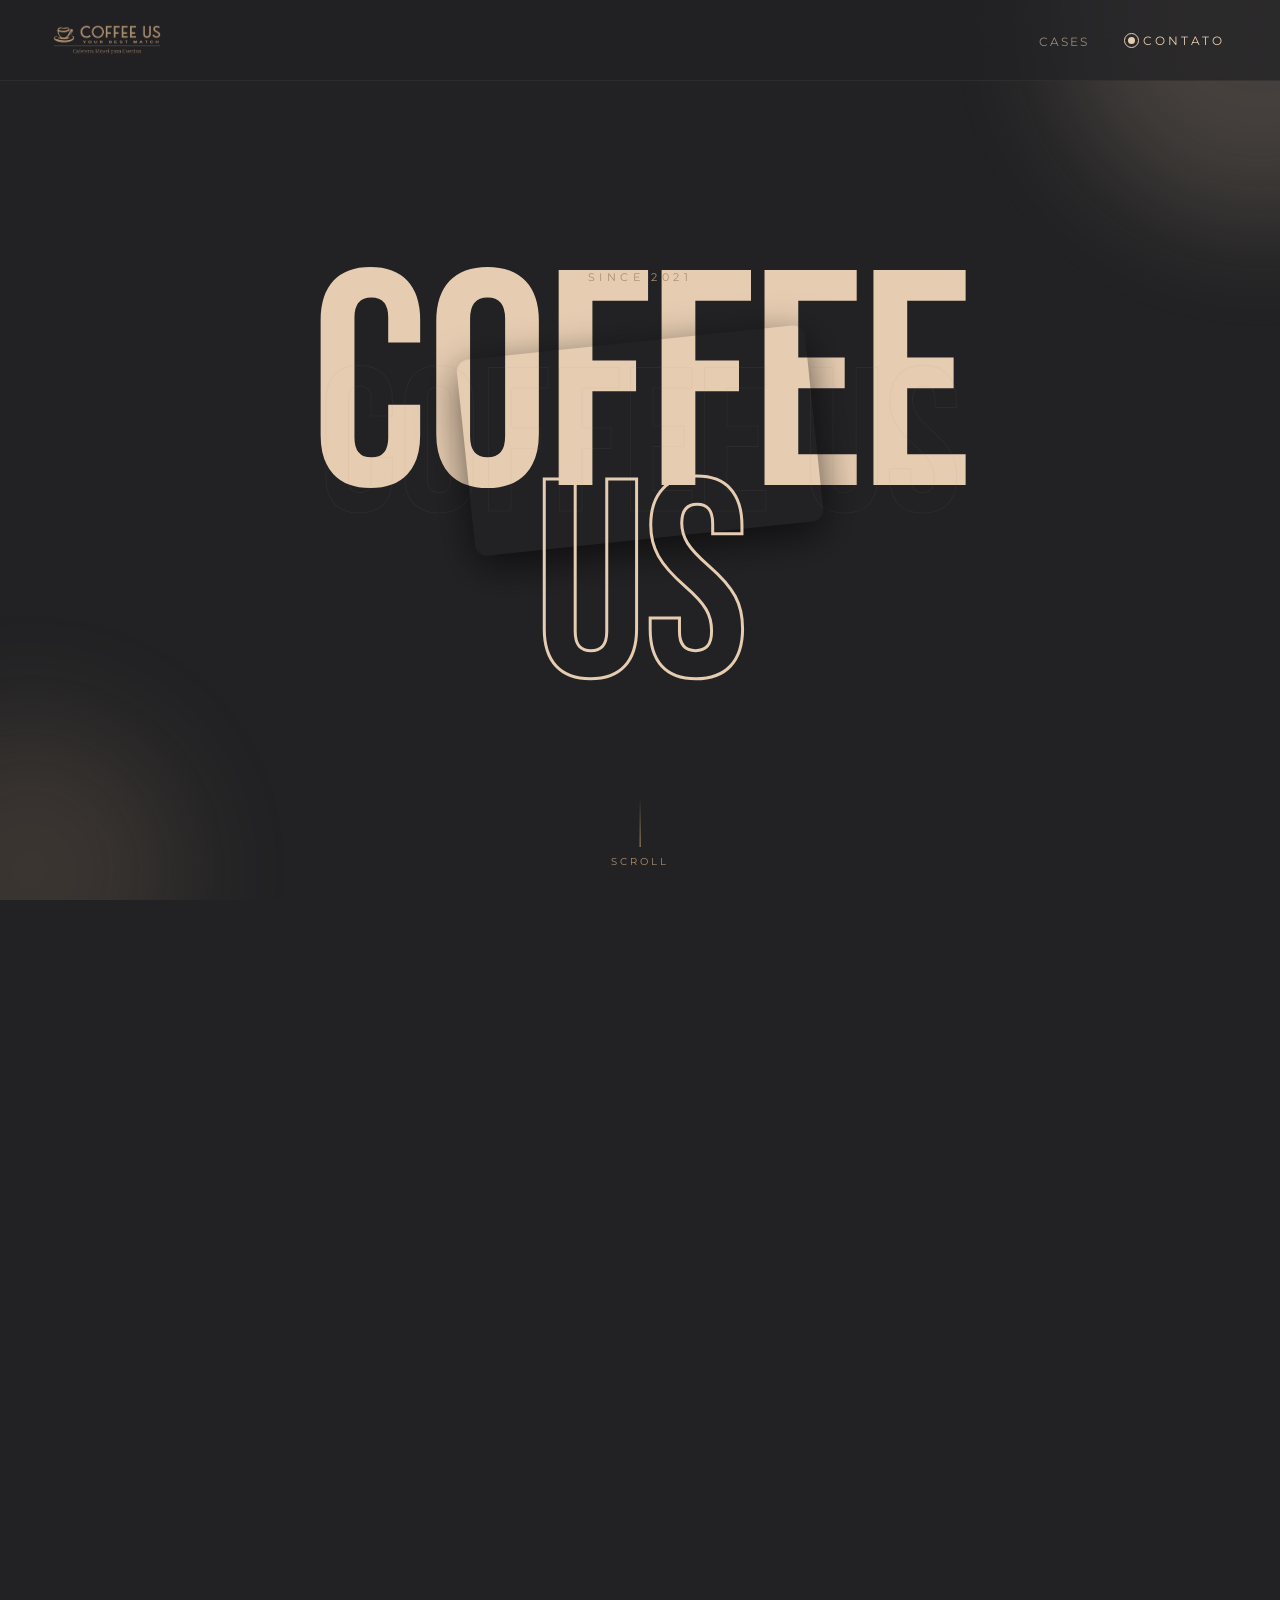
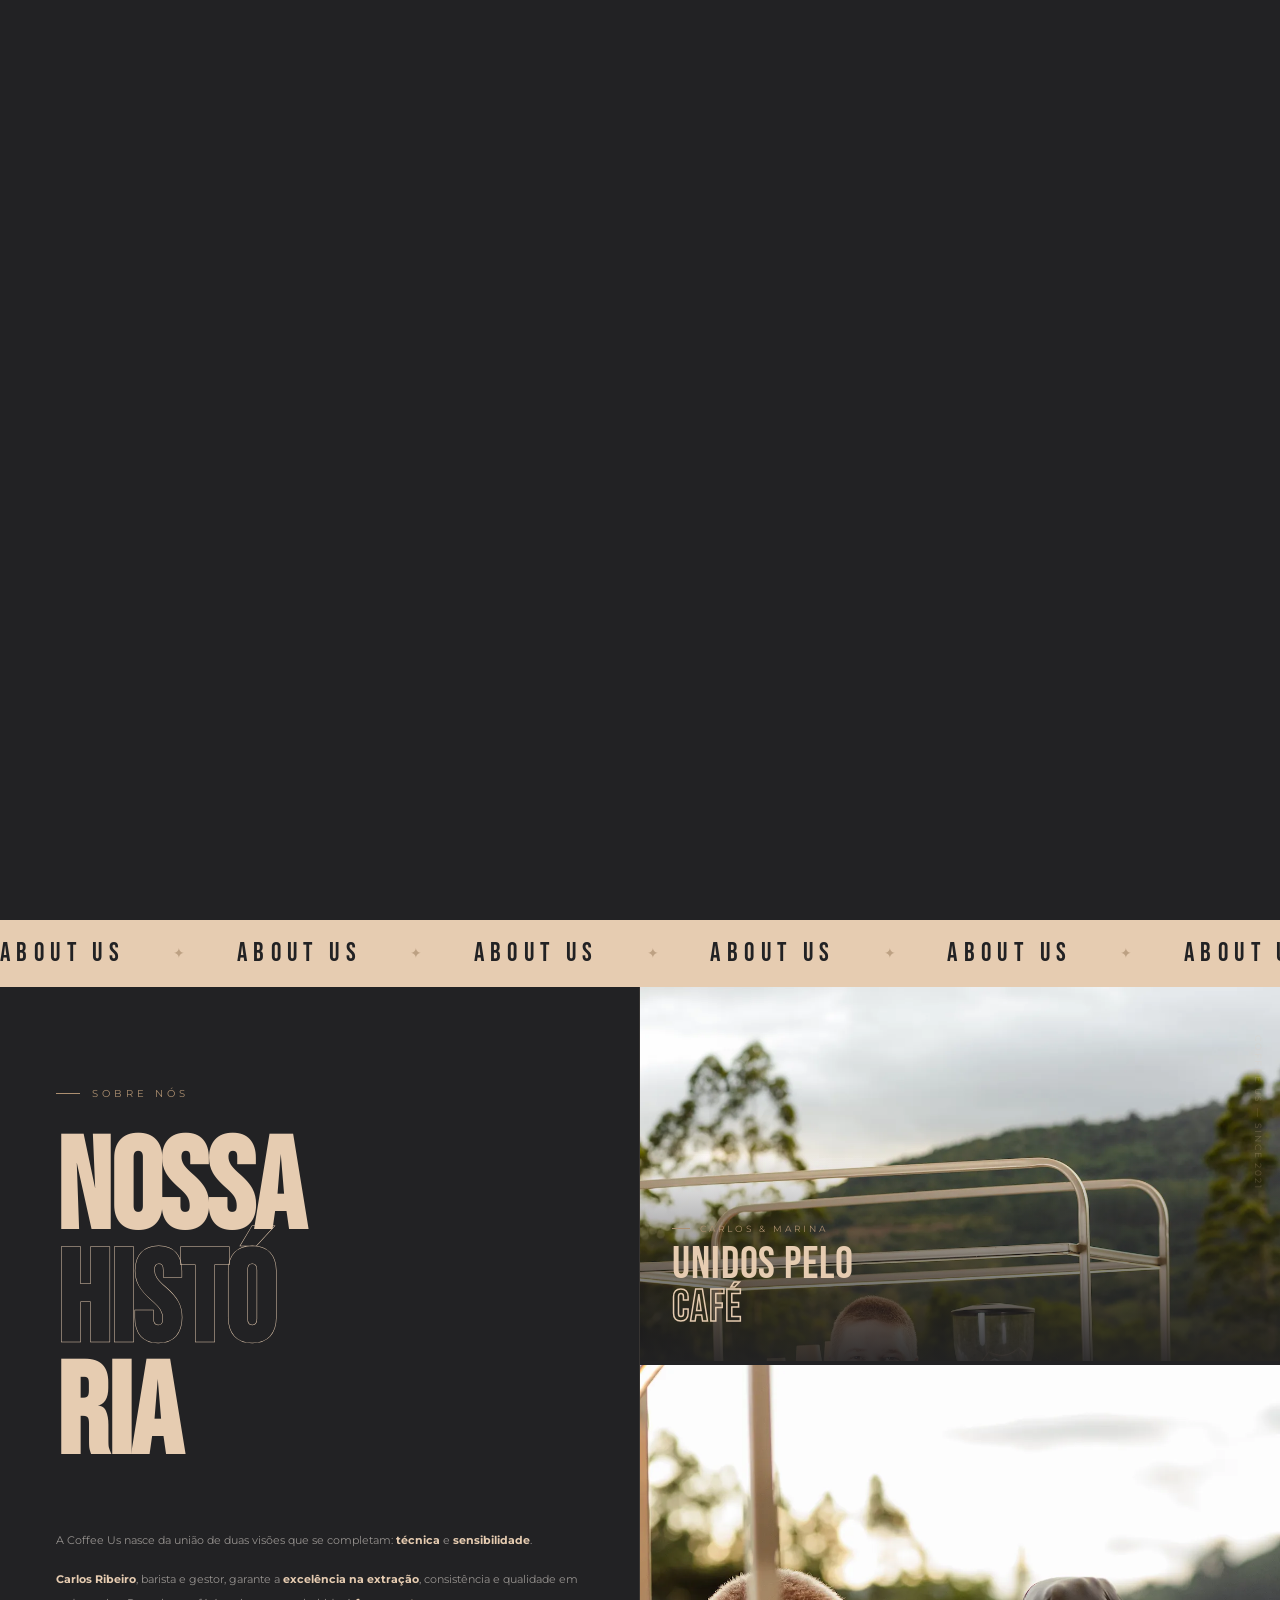
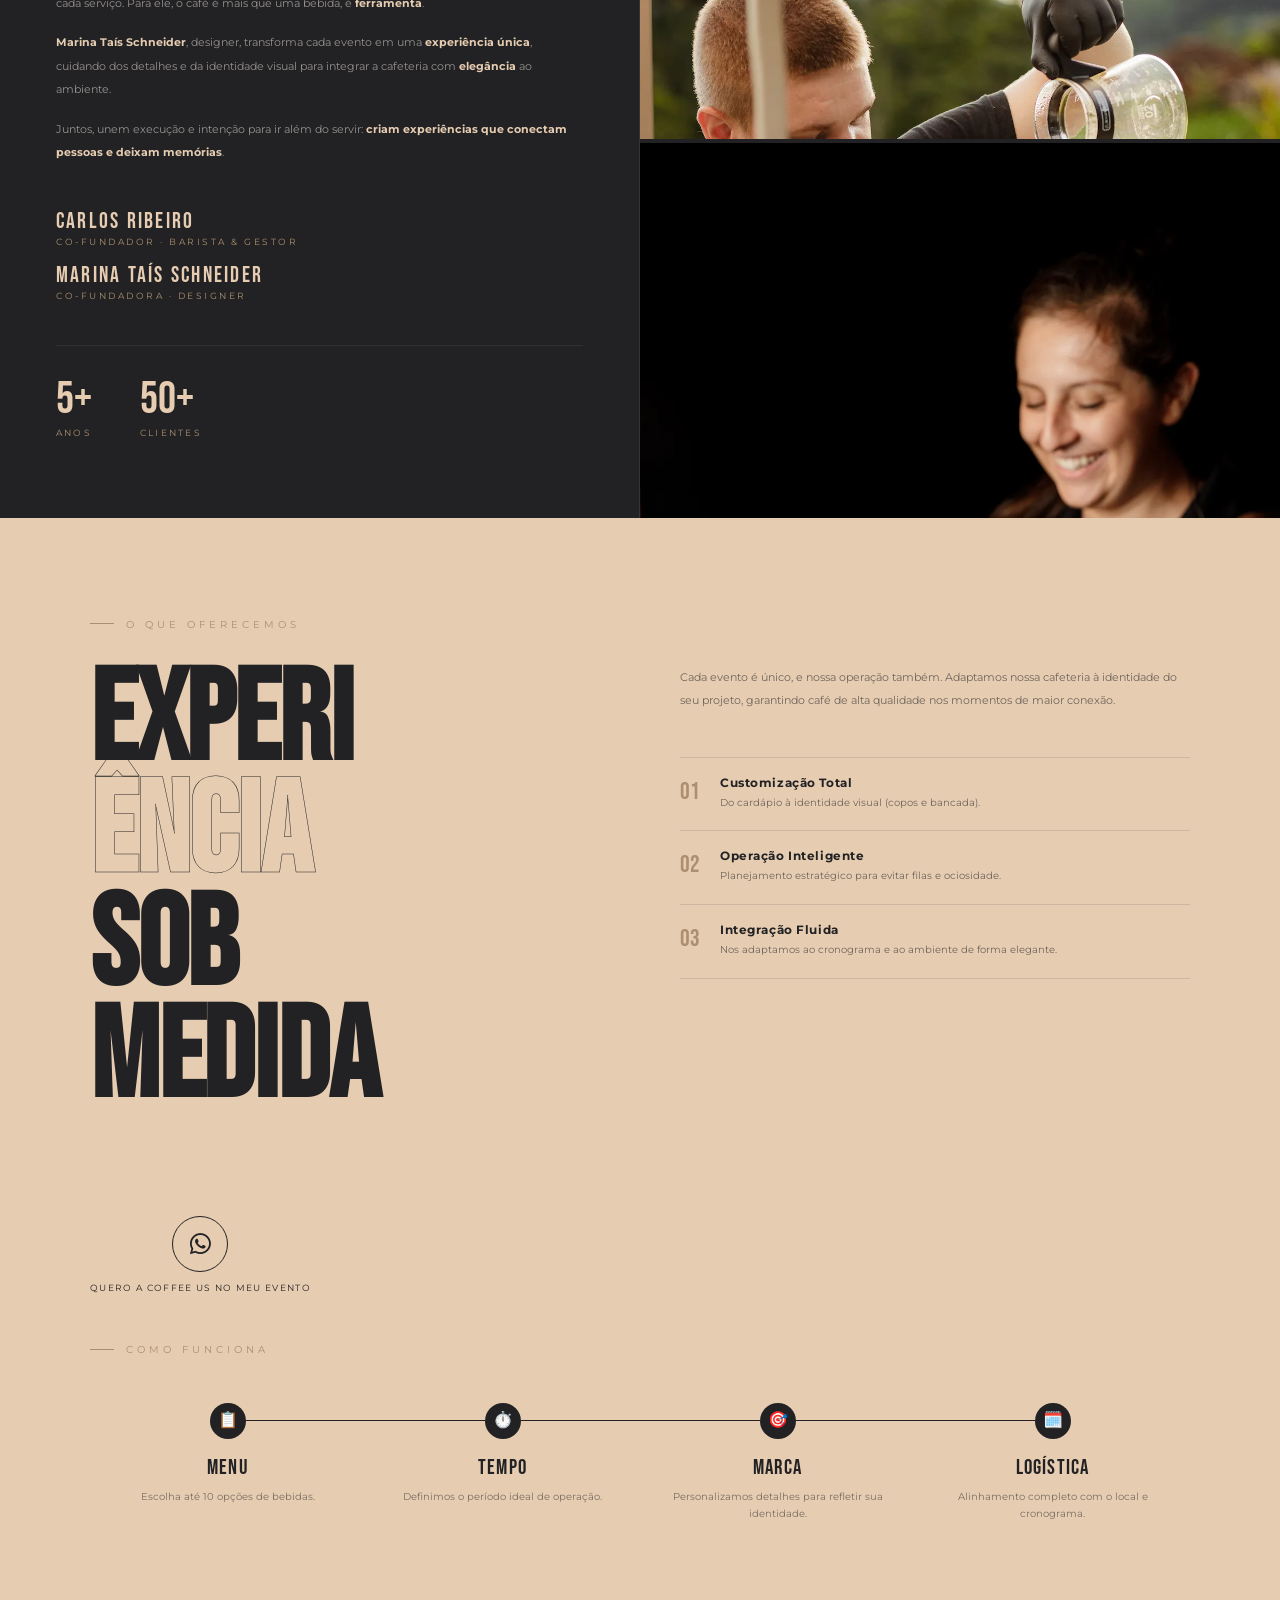
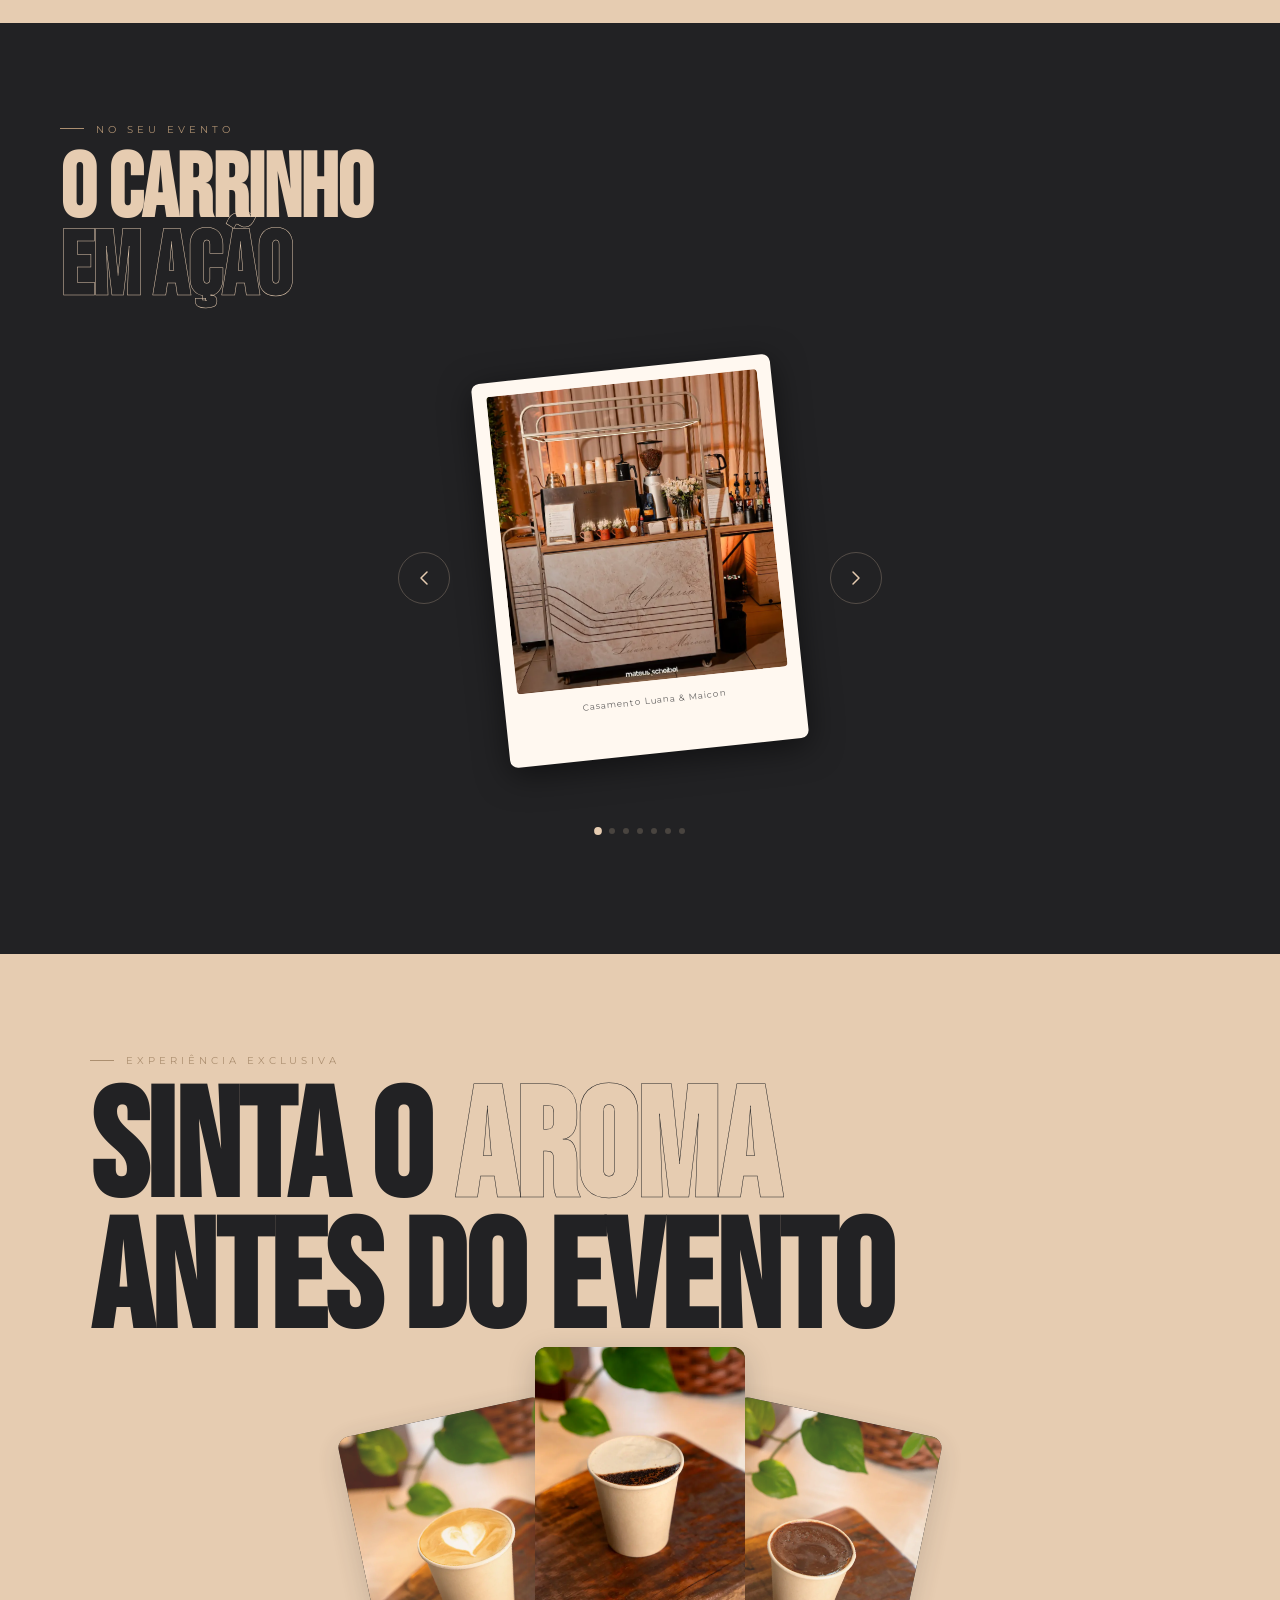
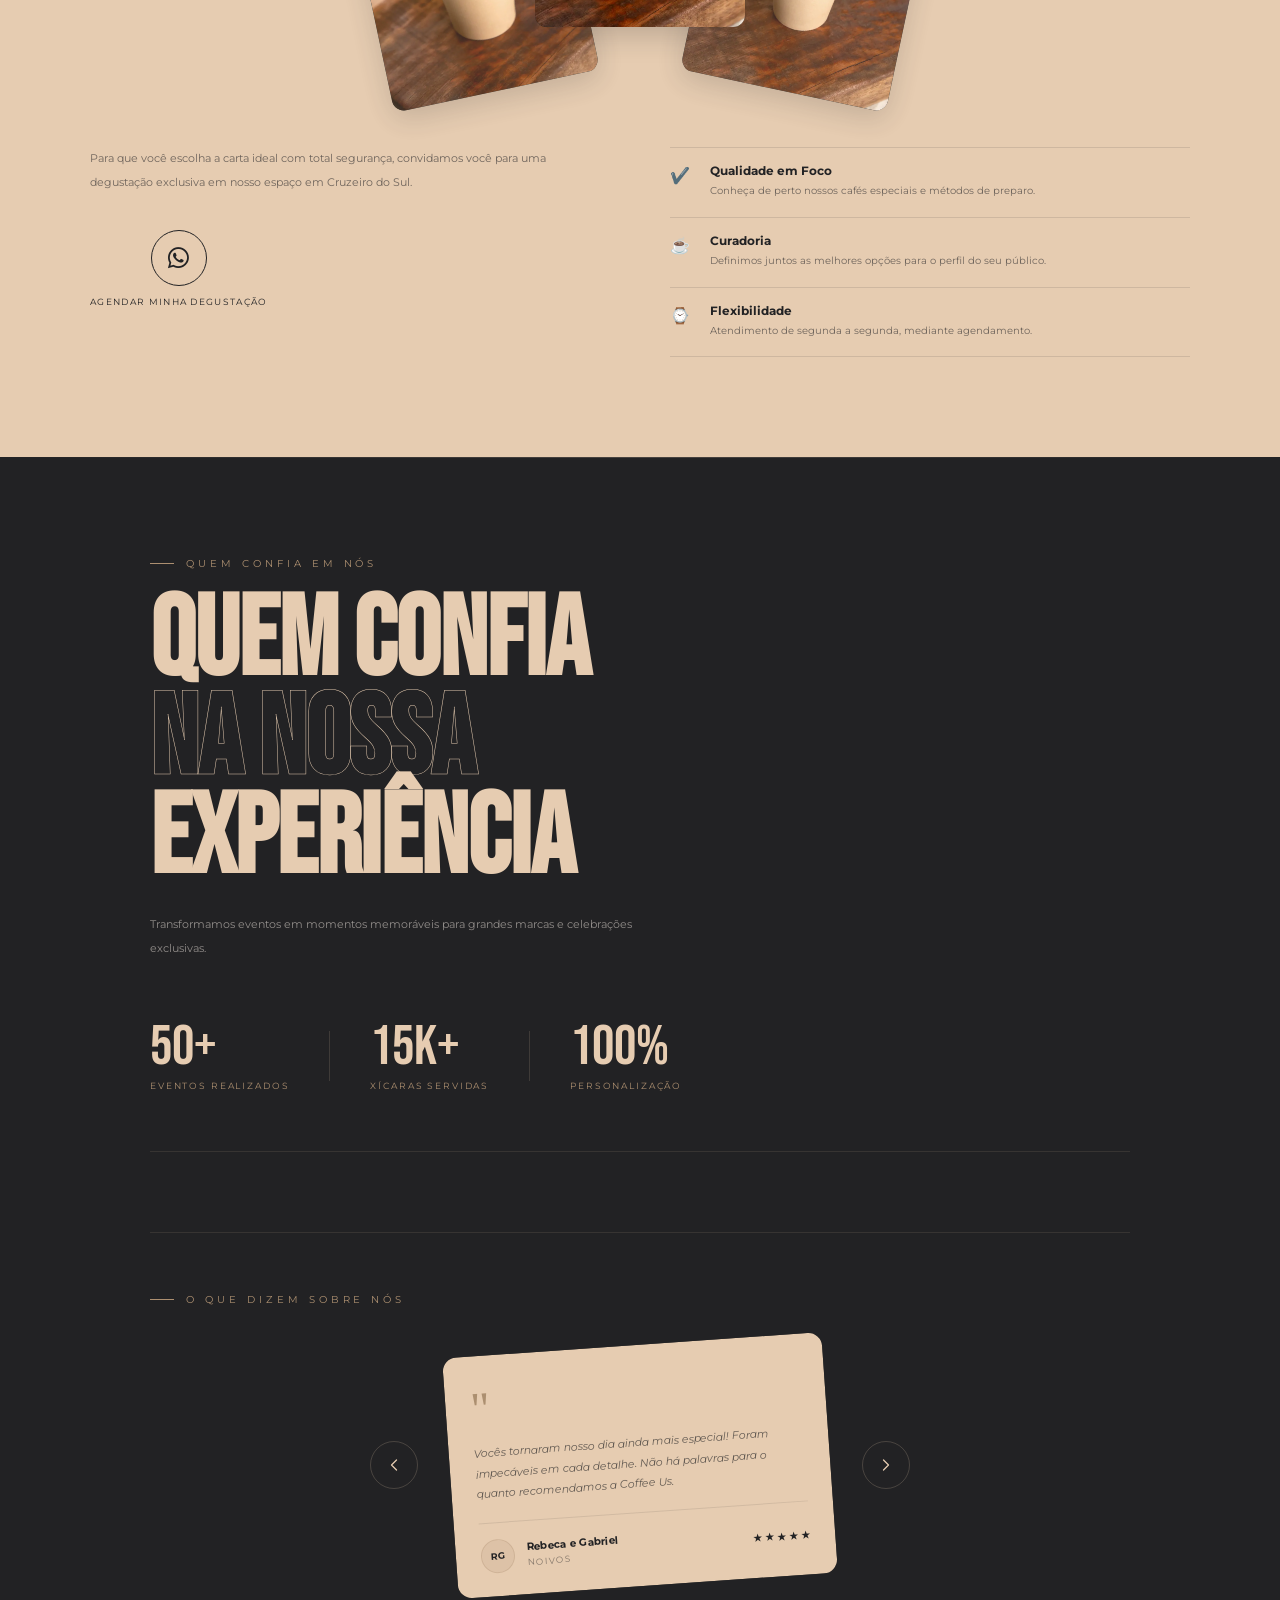
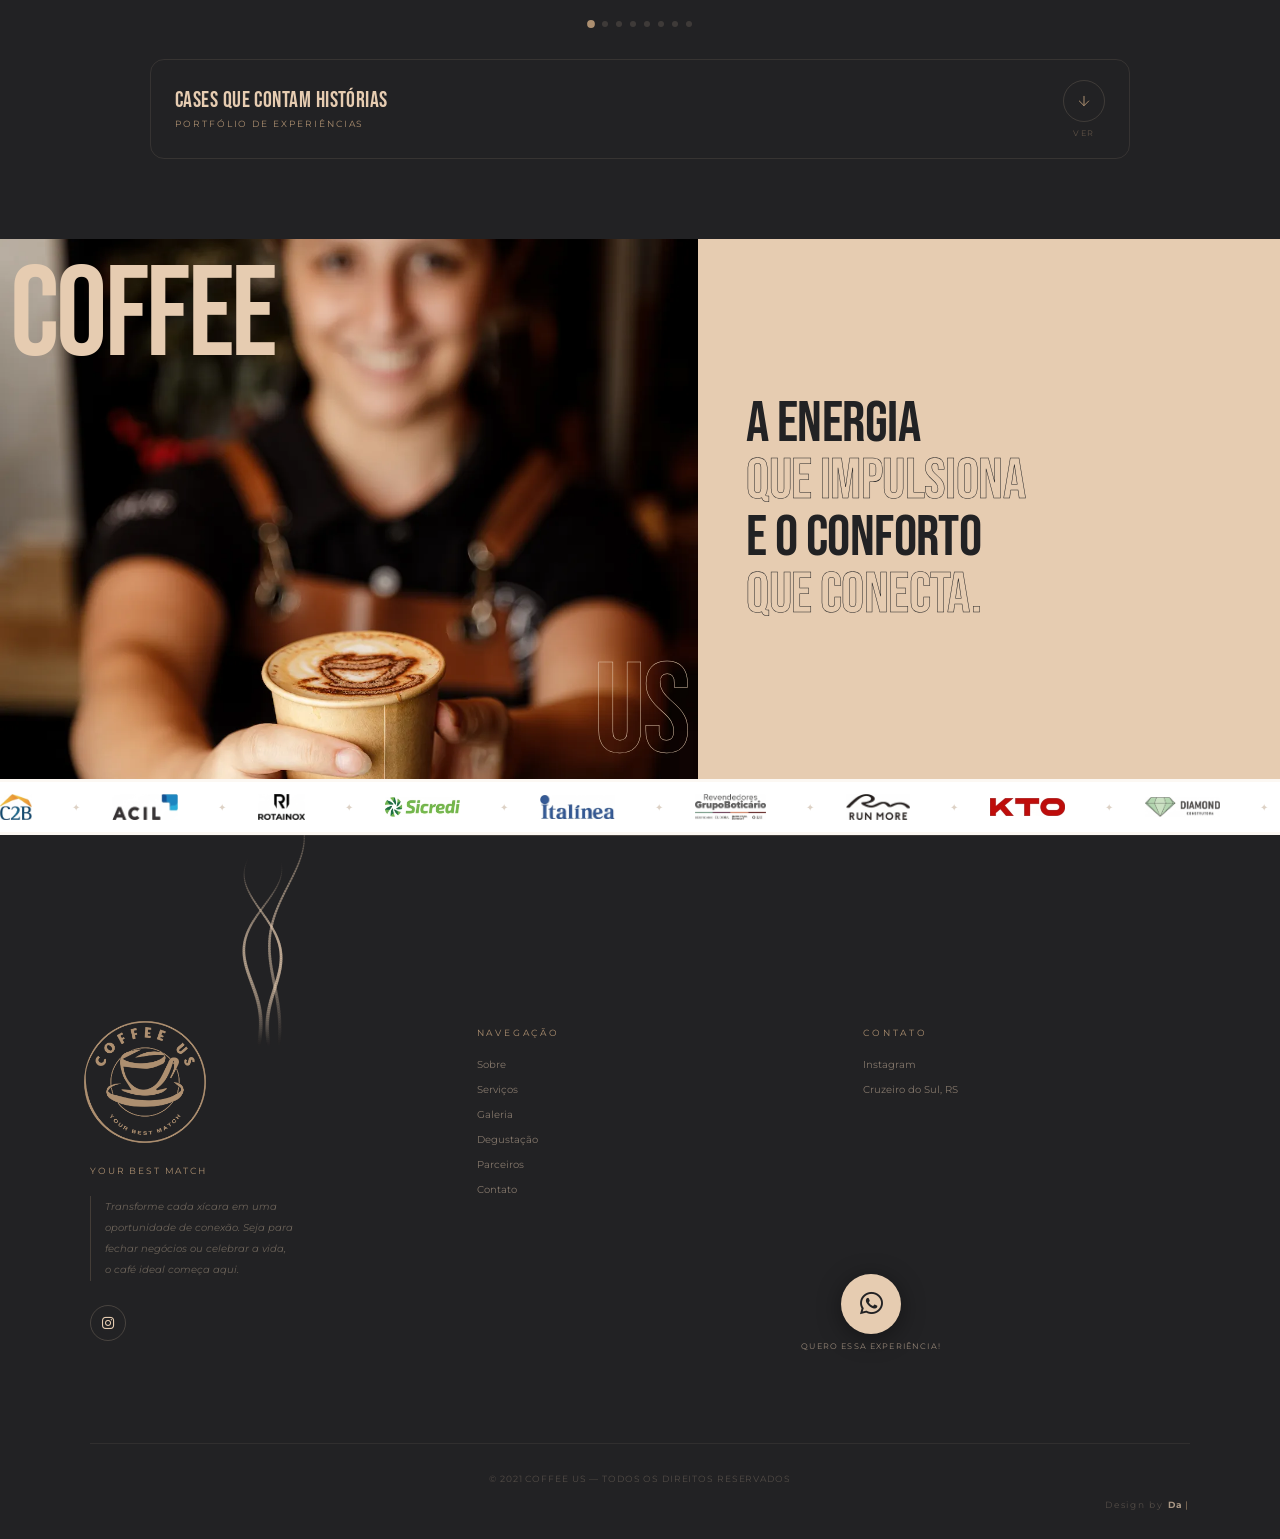
==== commit 9dbbaf03: "corrigindo erros de texto" ====
--- a/index.html
+++ b/index.html
@@ -278,28 +278,28 @@
        <div class="card-legenda">Casamento Luana & Maicon</div>
       </div>
     <div class="card-polaroid" data-rot="4">
-       <div class="card-foto"><img src="./arquivos/carrinho2.webp" alt="Casamento Danieli & Márcio" loading="lazy"></div>
-       <div class="card-legenda">Casamento Danieli & Márcio</div>
+       <div class="card-foto"><img src="./arquivos/carrinho2.webp" alt="10 Anos Distinta" loading="lazy"></div>
+       <div class="card-legenda">10 Anos Distinta</div>
     </div>
     <div class="card-polaroid" data-rot="-3">
        <div class="card-foto"><img src="./arquivos/carrinho3.webp" alt="Casamento Ana & Guilherme" loading="lazy"></div>
        <div class="card-legenda">Casamento Ana & Guilherme</div>
     </div>
     <div class="card-polaroid" data-rot="7">
-      <div class="card-foto"><img src="./arquivos/carrinho4.webp" alt="Campanha CPFL Energia" loading="lazy"></div>
-      <div class="card-legenda">Campanha CPFL Energia</div>
+      <div class="card-foto"><img src="./arquivos/carrinho4.webp" alt="15 Anos Rota Inox" loading="lazy"></div>
+      <div class="card-legenda">15 Anos Rota Inox</div>
     </div>
     <div class="card-polaroid" data-rot="-5">
       <div class="card-foto"><img src="./arquivos/carrinho5.webp" alt="EmpreInove 2025" loading="lazy"></div>
       <div class="card-legenda">EmpreInove 2025</div>
     </div>
     <div class="card-polaroid" data-rot="3">
-      <div class="card-foto"><img src="./arquivos/carrinho6.webp" alt="10 Anos Distinta Café" loading="lazy"></div>
-      <div class="card-legenda">10 Anos Distinta Café</div>
+      <div class="card-foto"><img src="./arquivos/carrinho6.webp" alt="Campanha CPFL Energia" loading="lazy"></div>
+      <div class="card-legenda">Campanha CPFL Energia</div>
     </div>
     <div class="card-polaroid" data-rot="-4">
-      <div class="card-foto"><img src="./arquivos/carrinho7.webp" alt="15 Anos Rotainox" loading="lazy"></div>
-      <div class="card-legenda">15 Anos Rotainox</div>
+      <div class="card-foto"><img src="./arquivos/carrinho7.webp" alt="Casamento Danieli e Marcio" loading="lazy"></div>
+      <div class="card-legenda">Casamento Danieli e Marcio</div>
     </div>
  </div>
 
